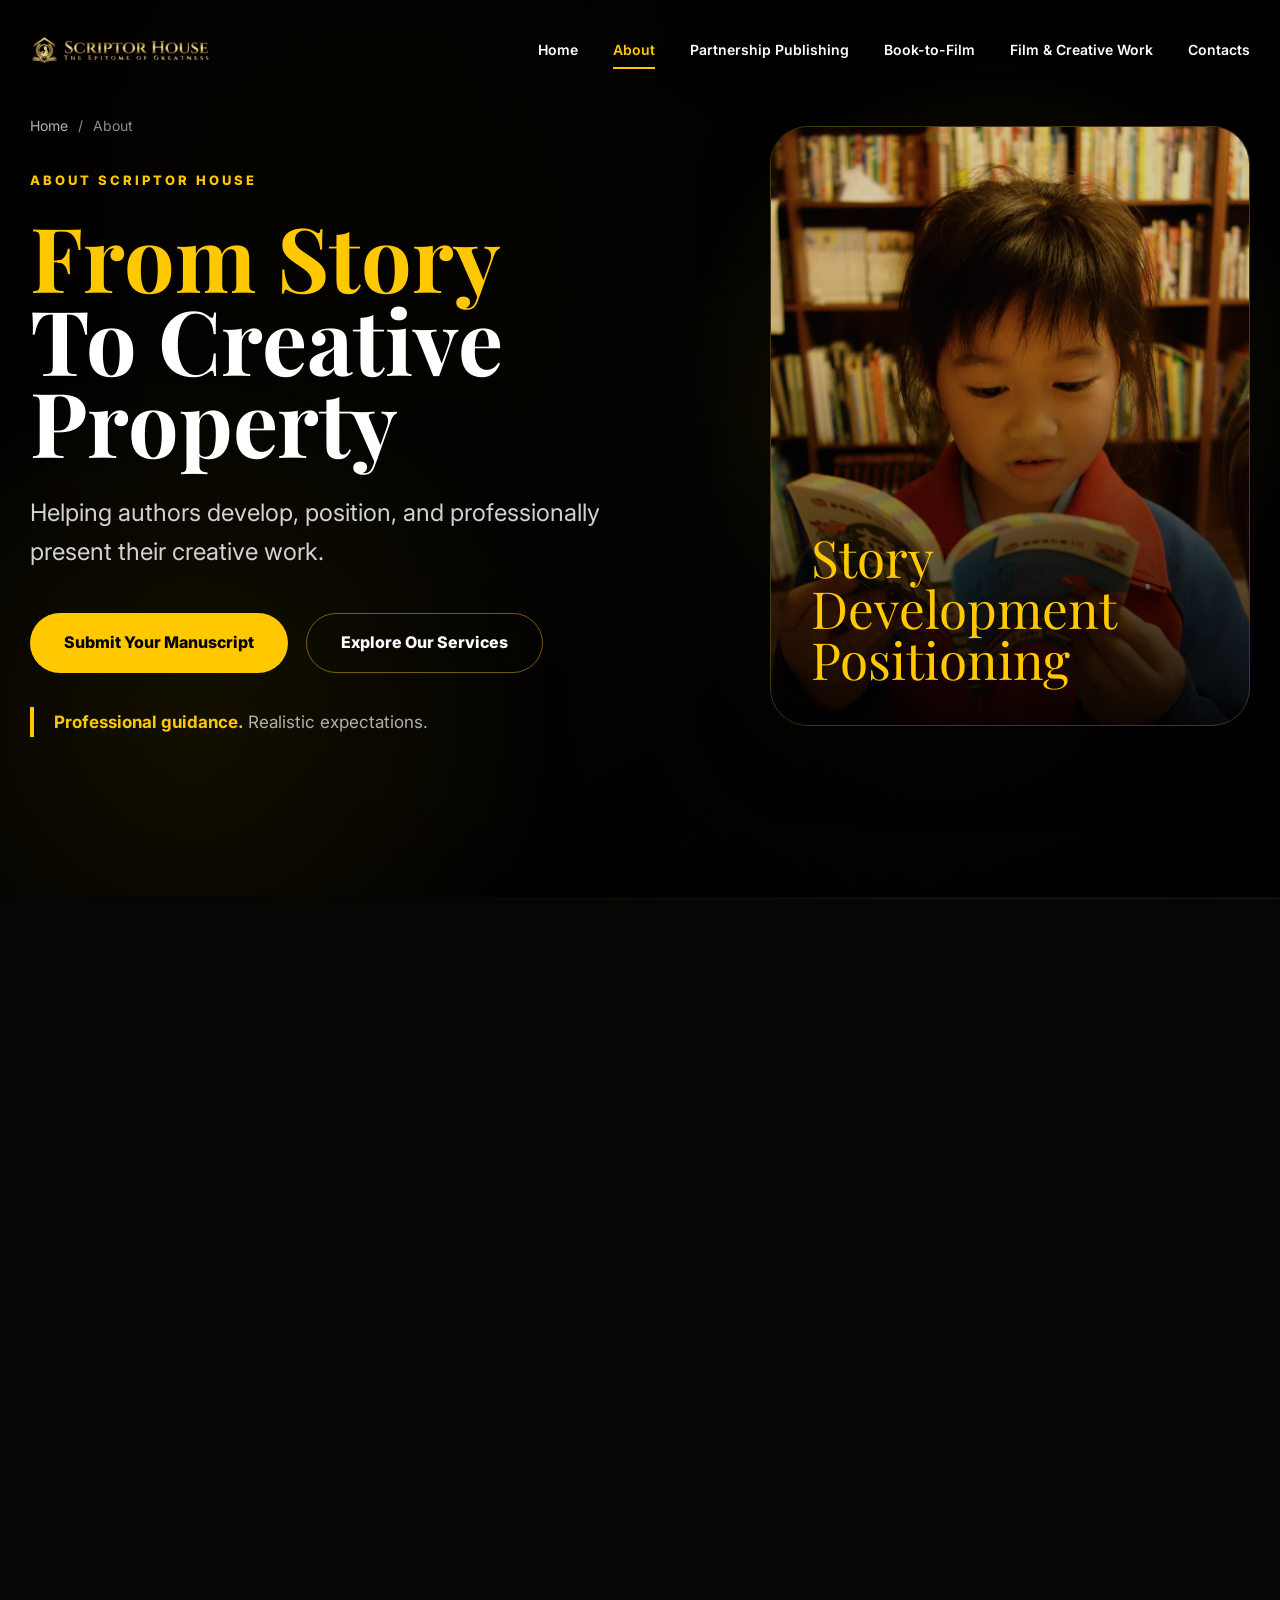
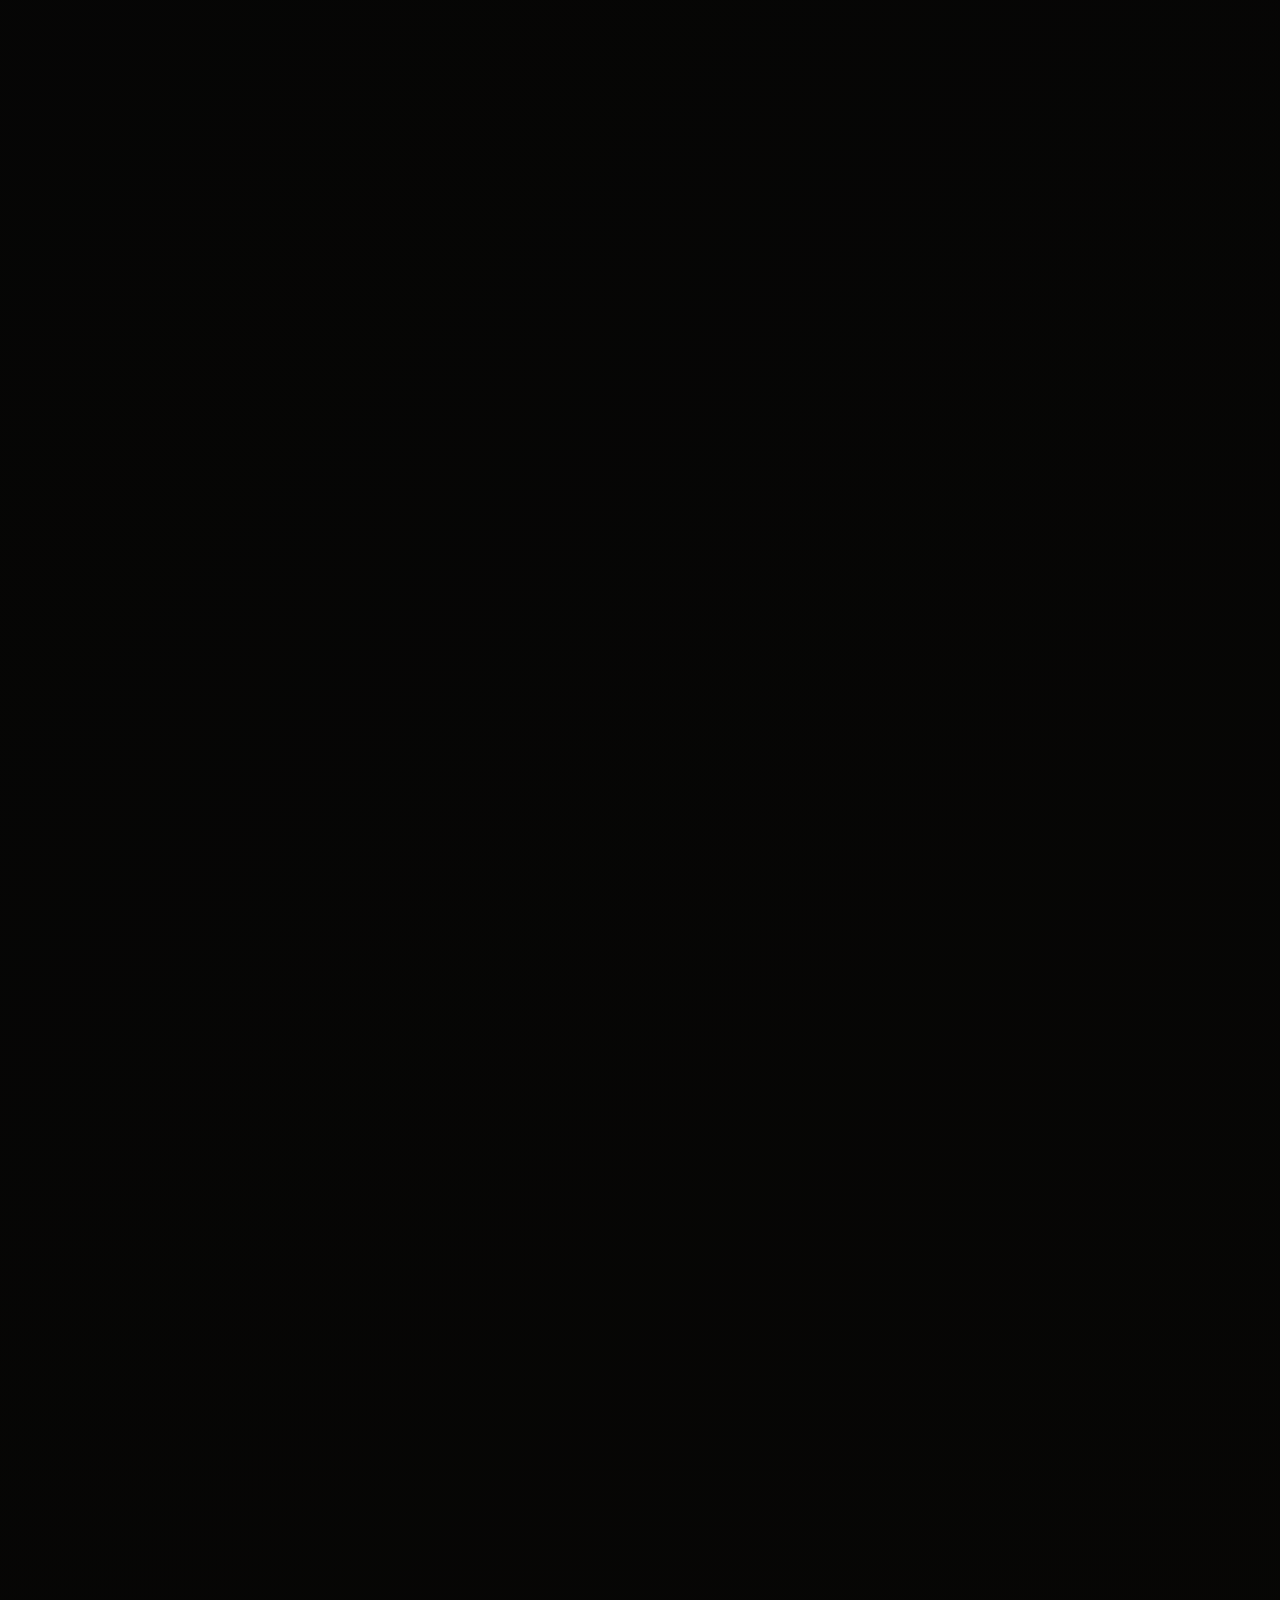
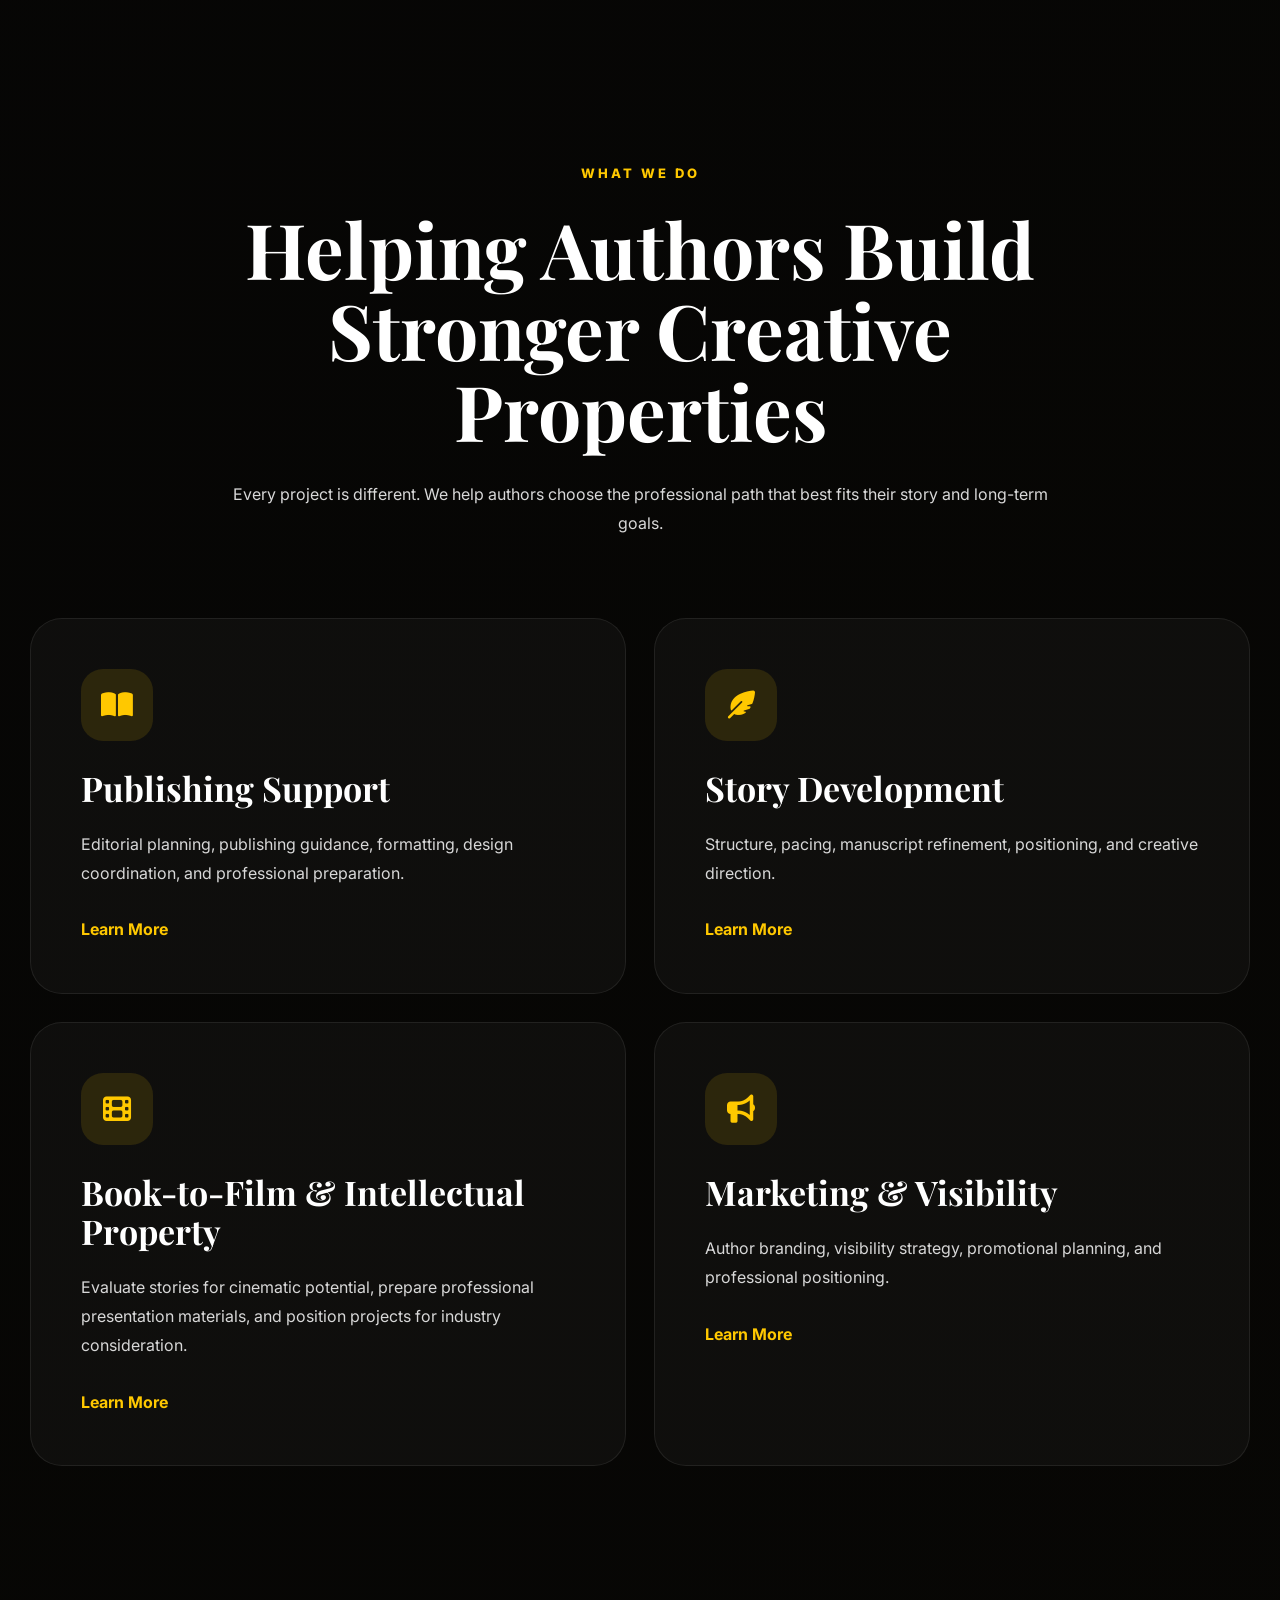
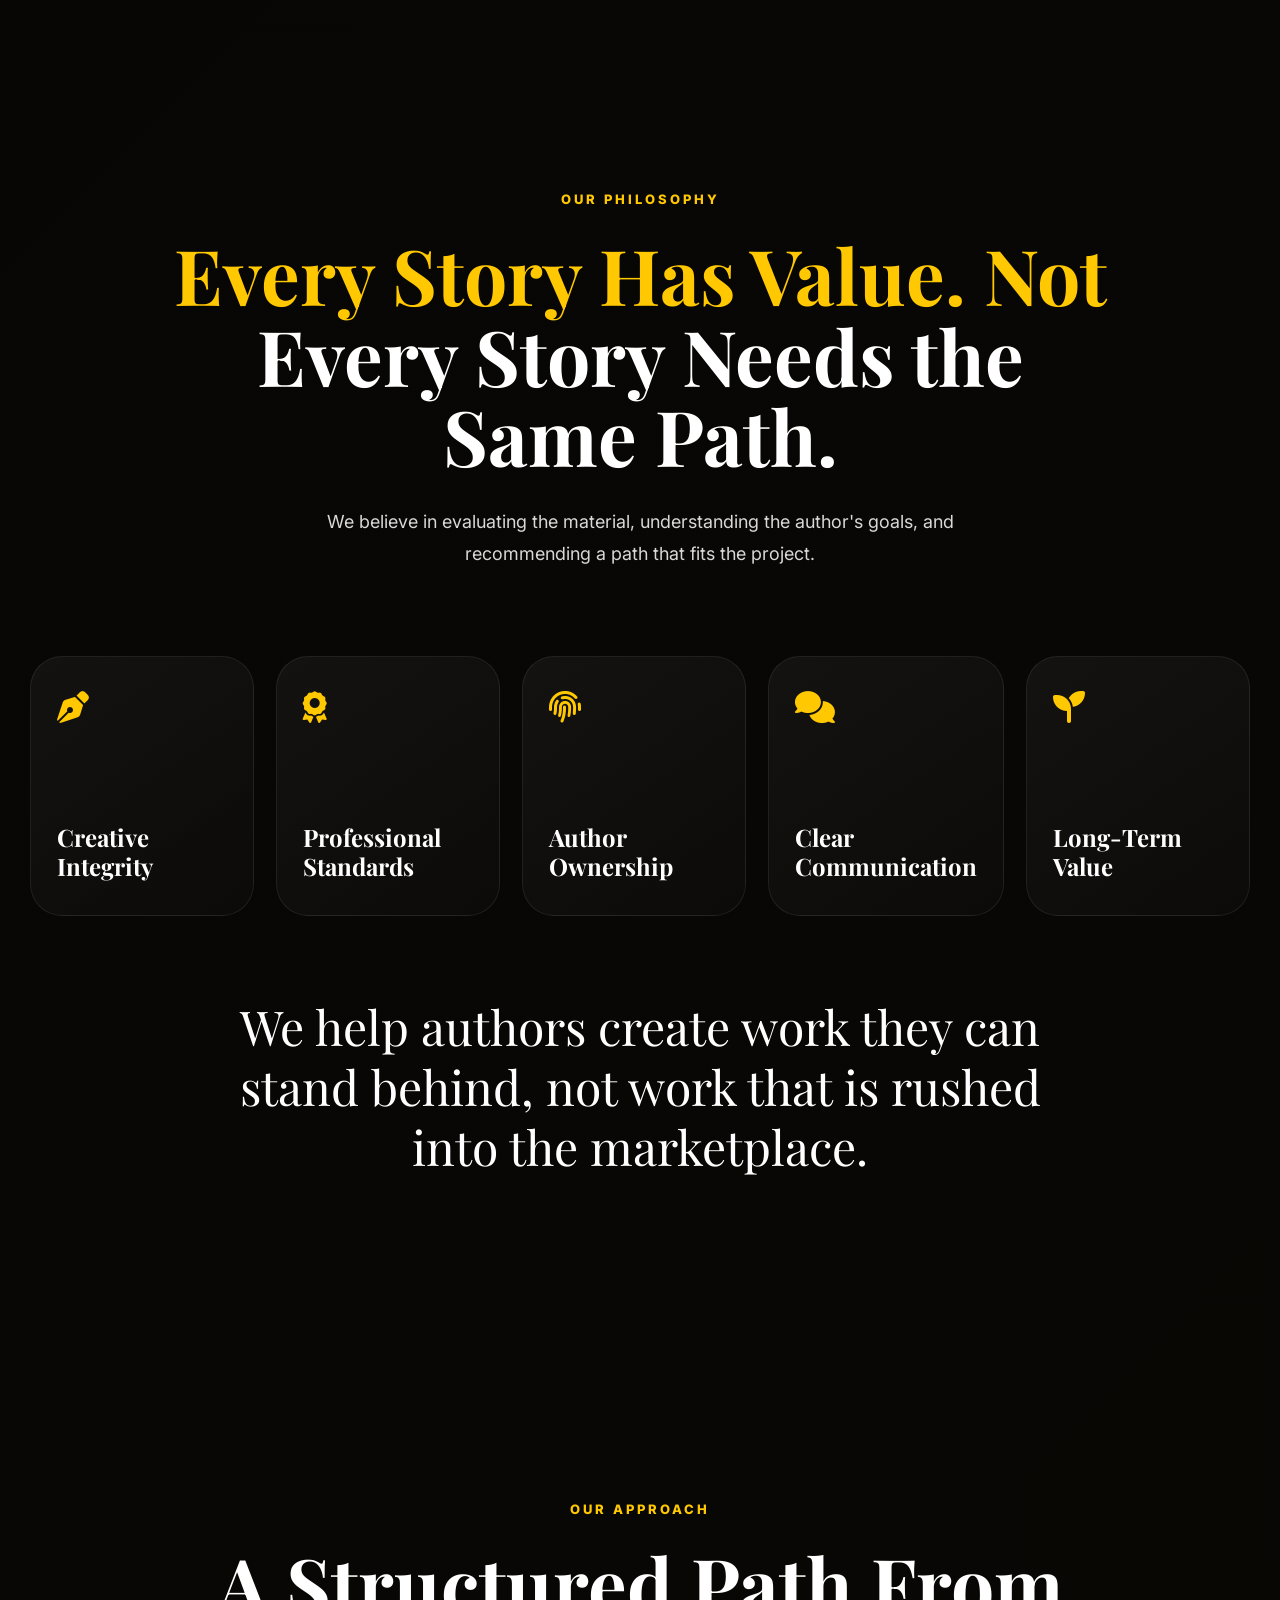
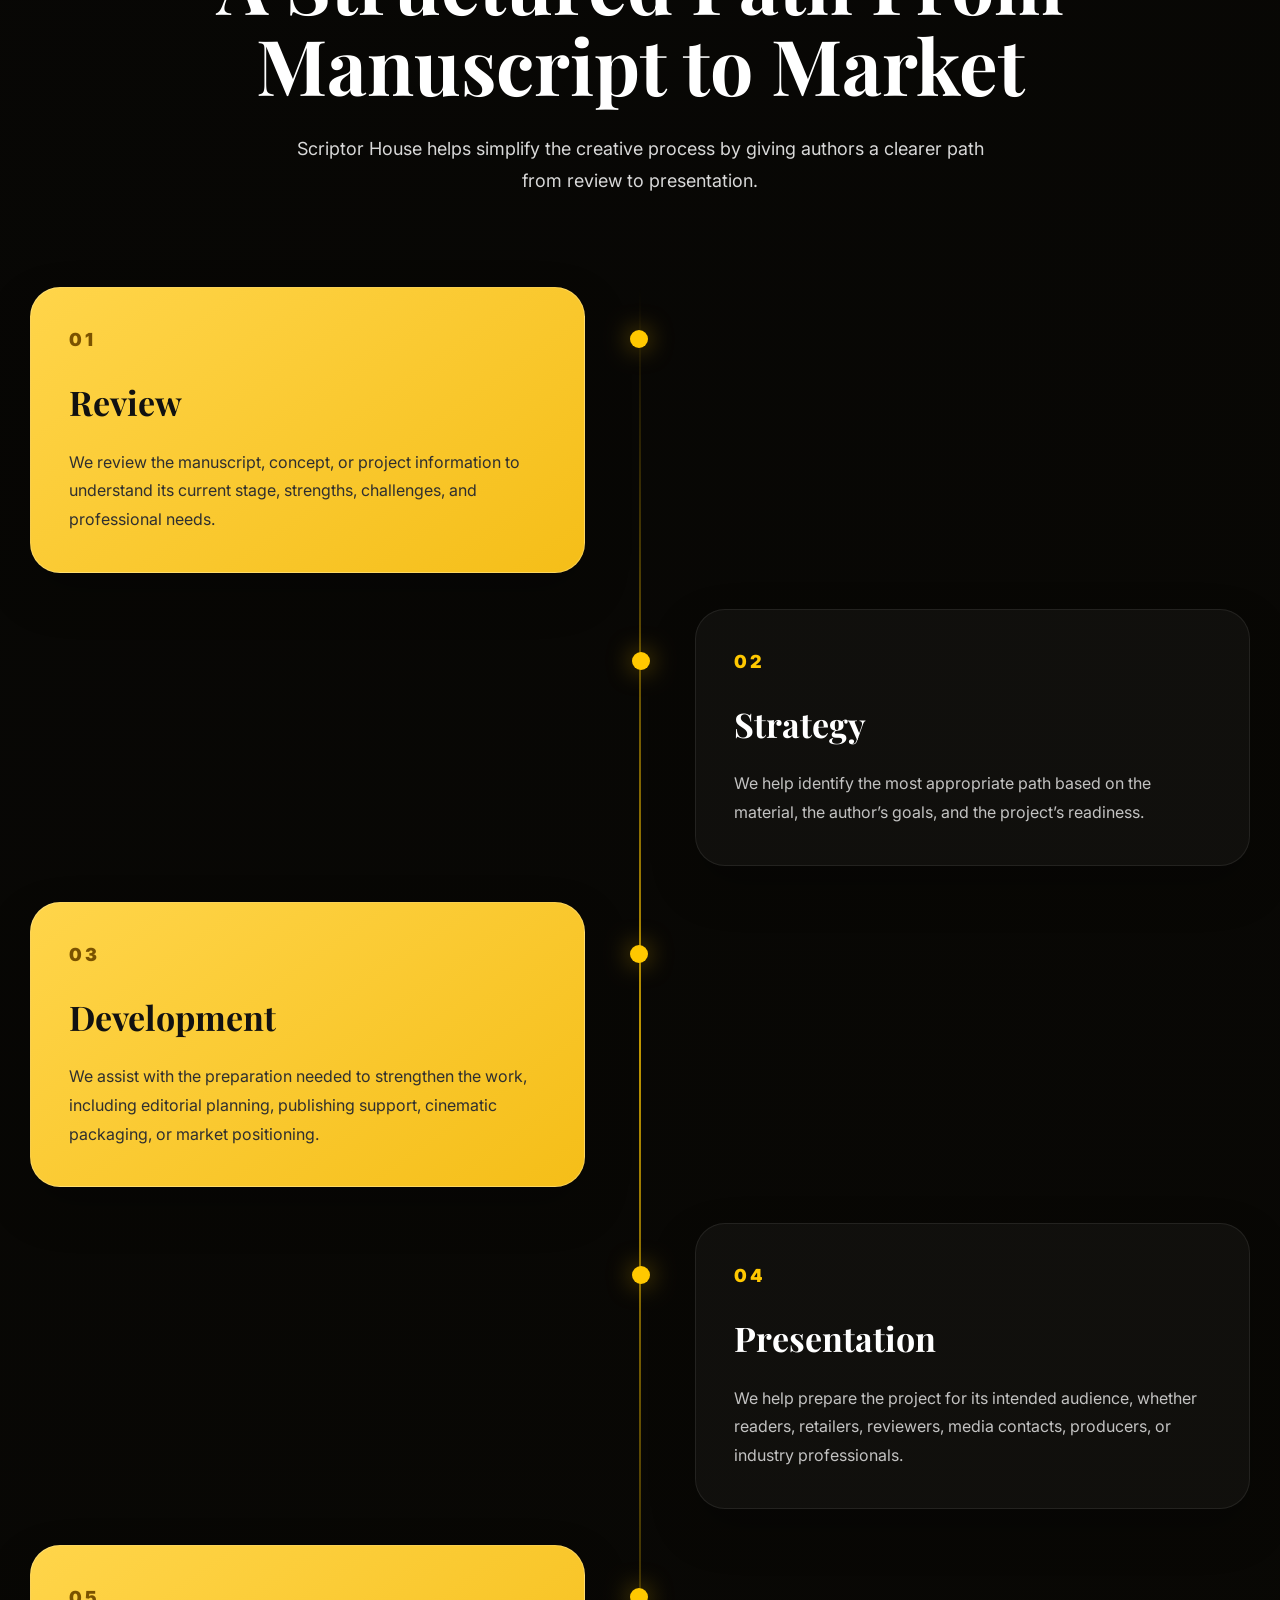
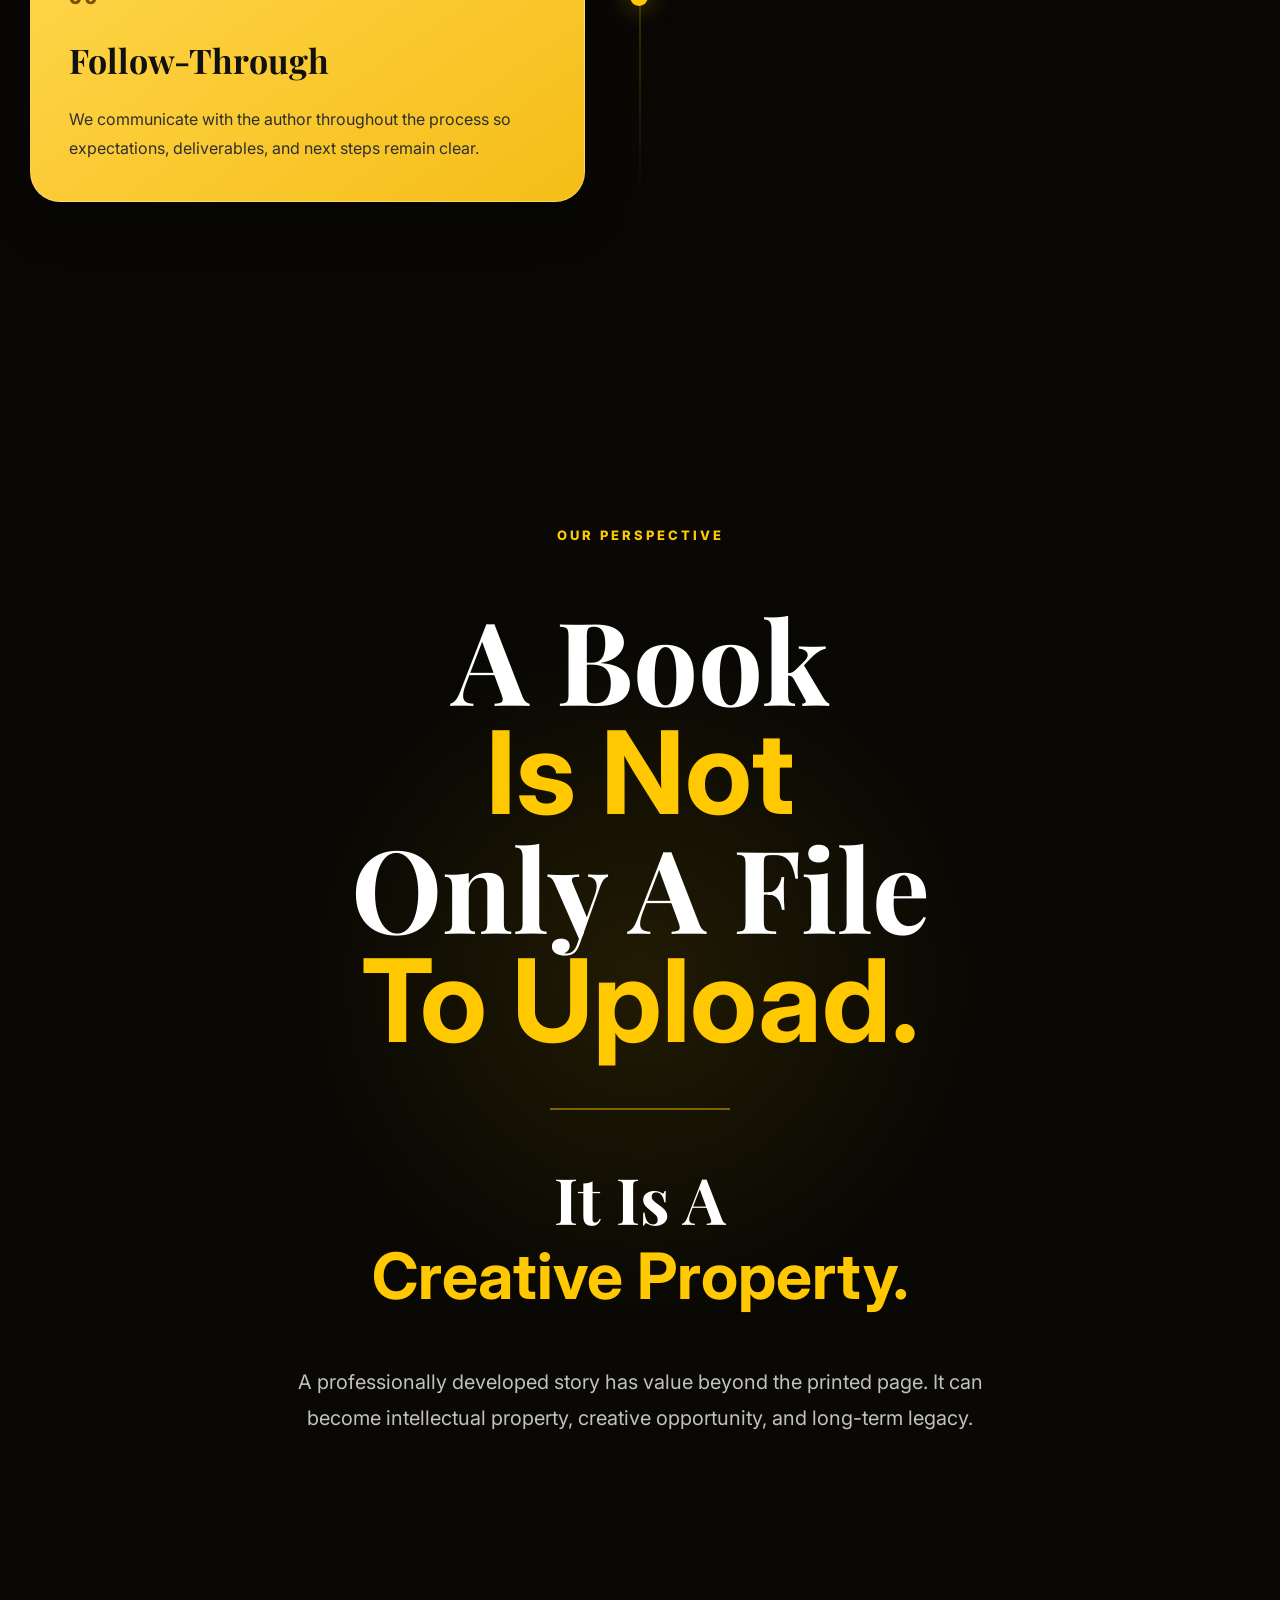
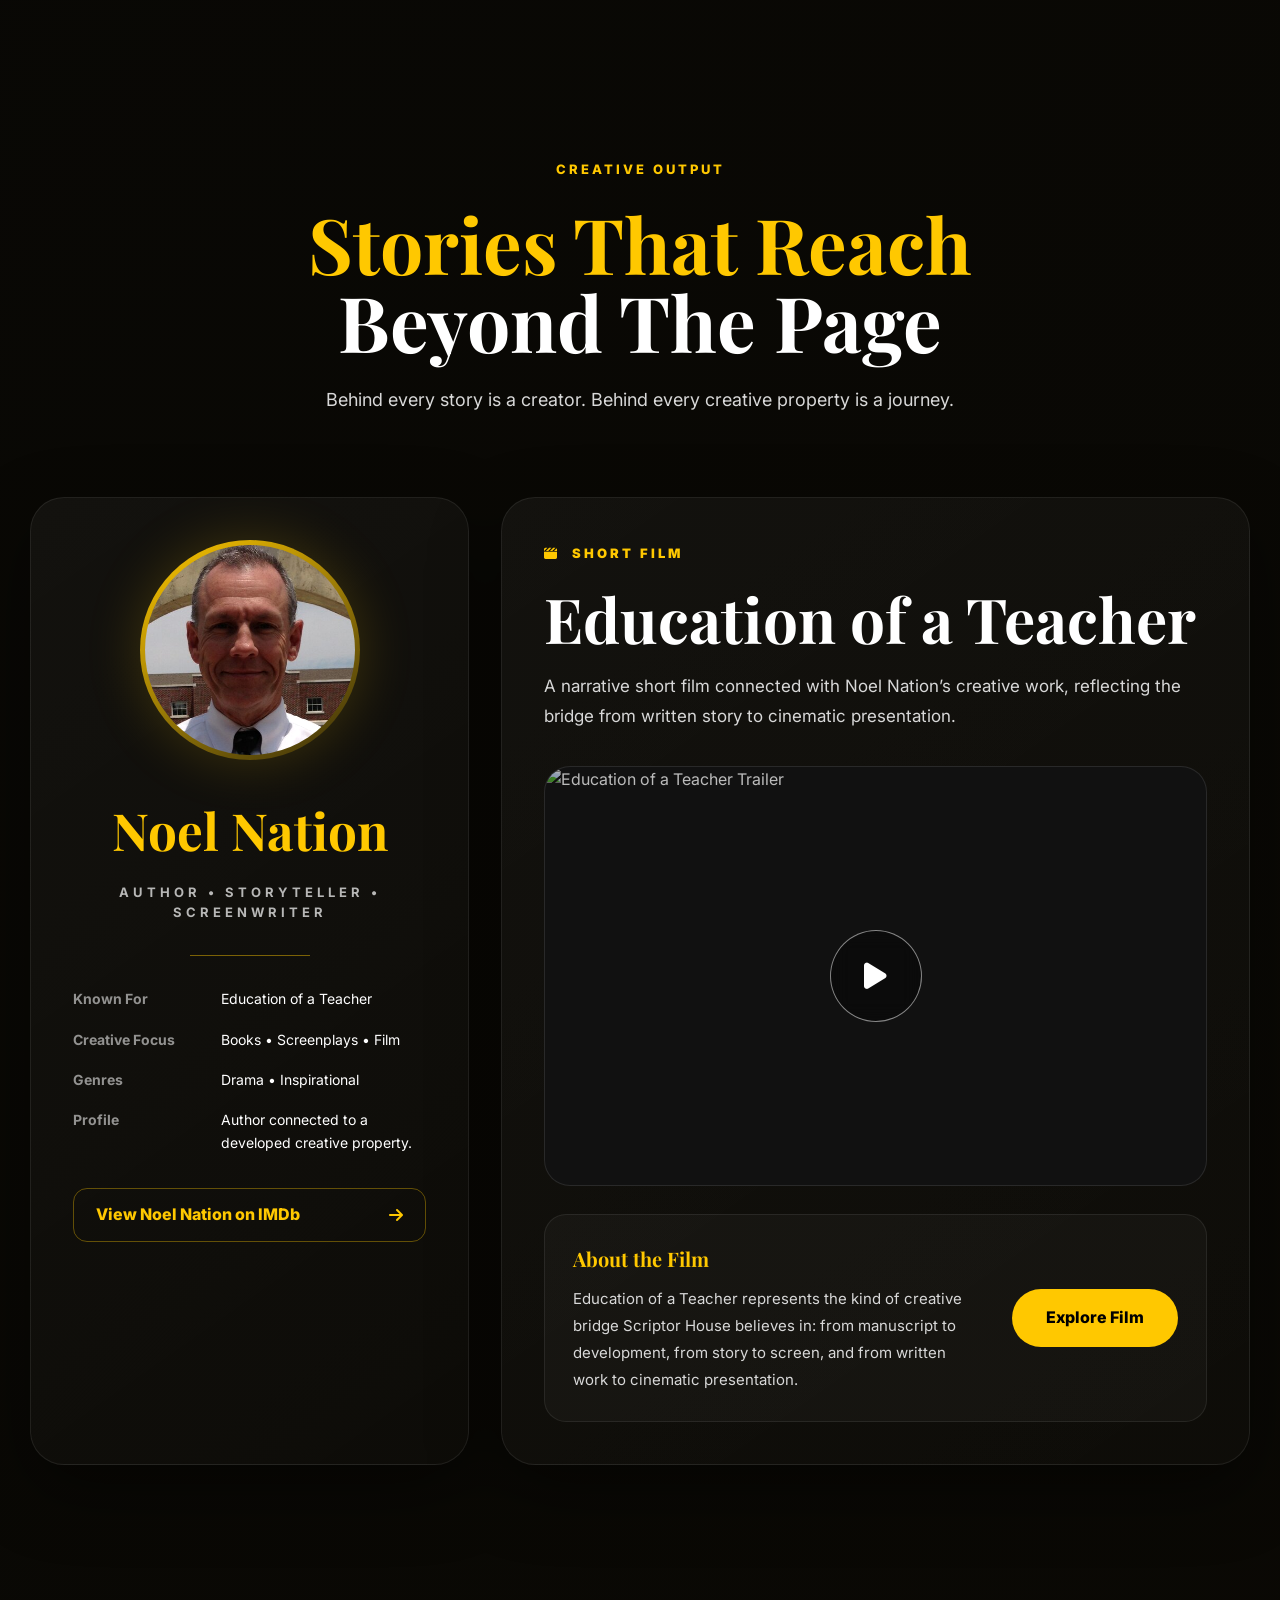
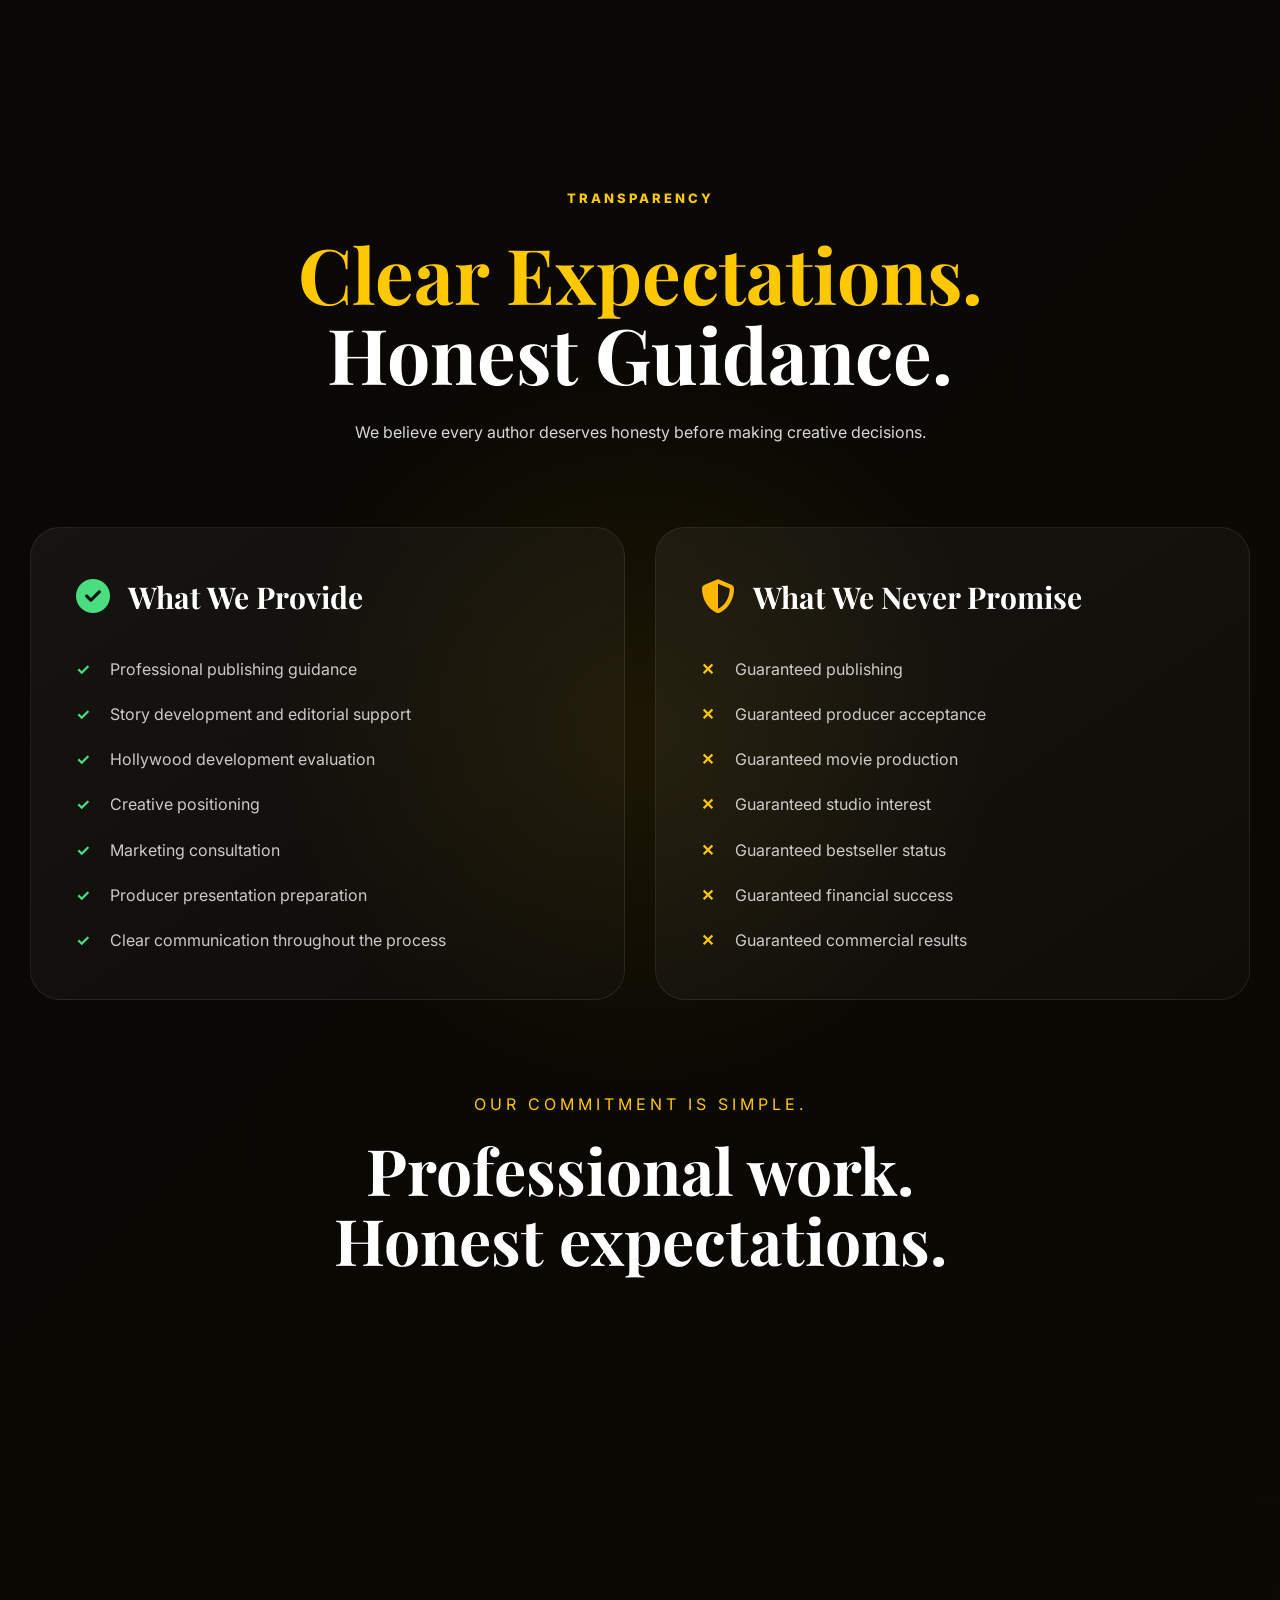
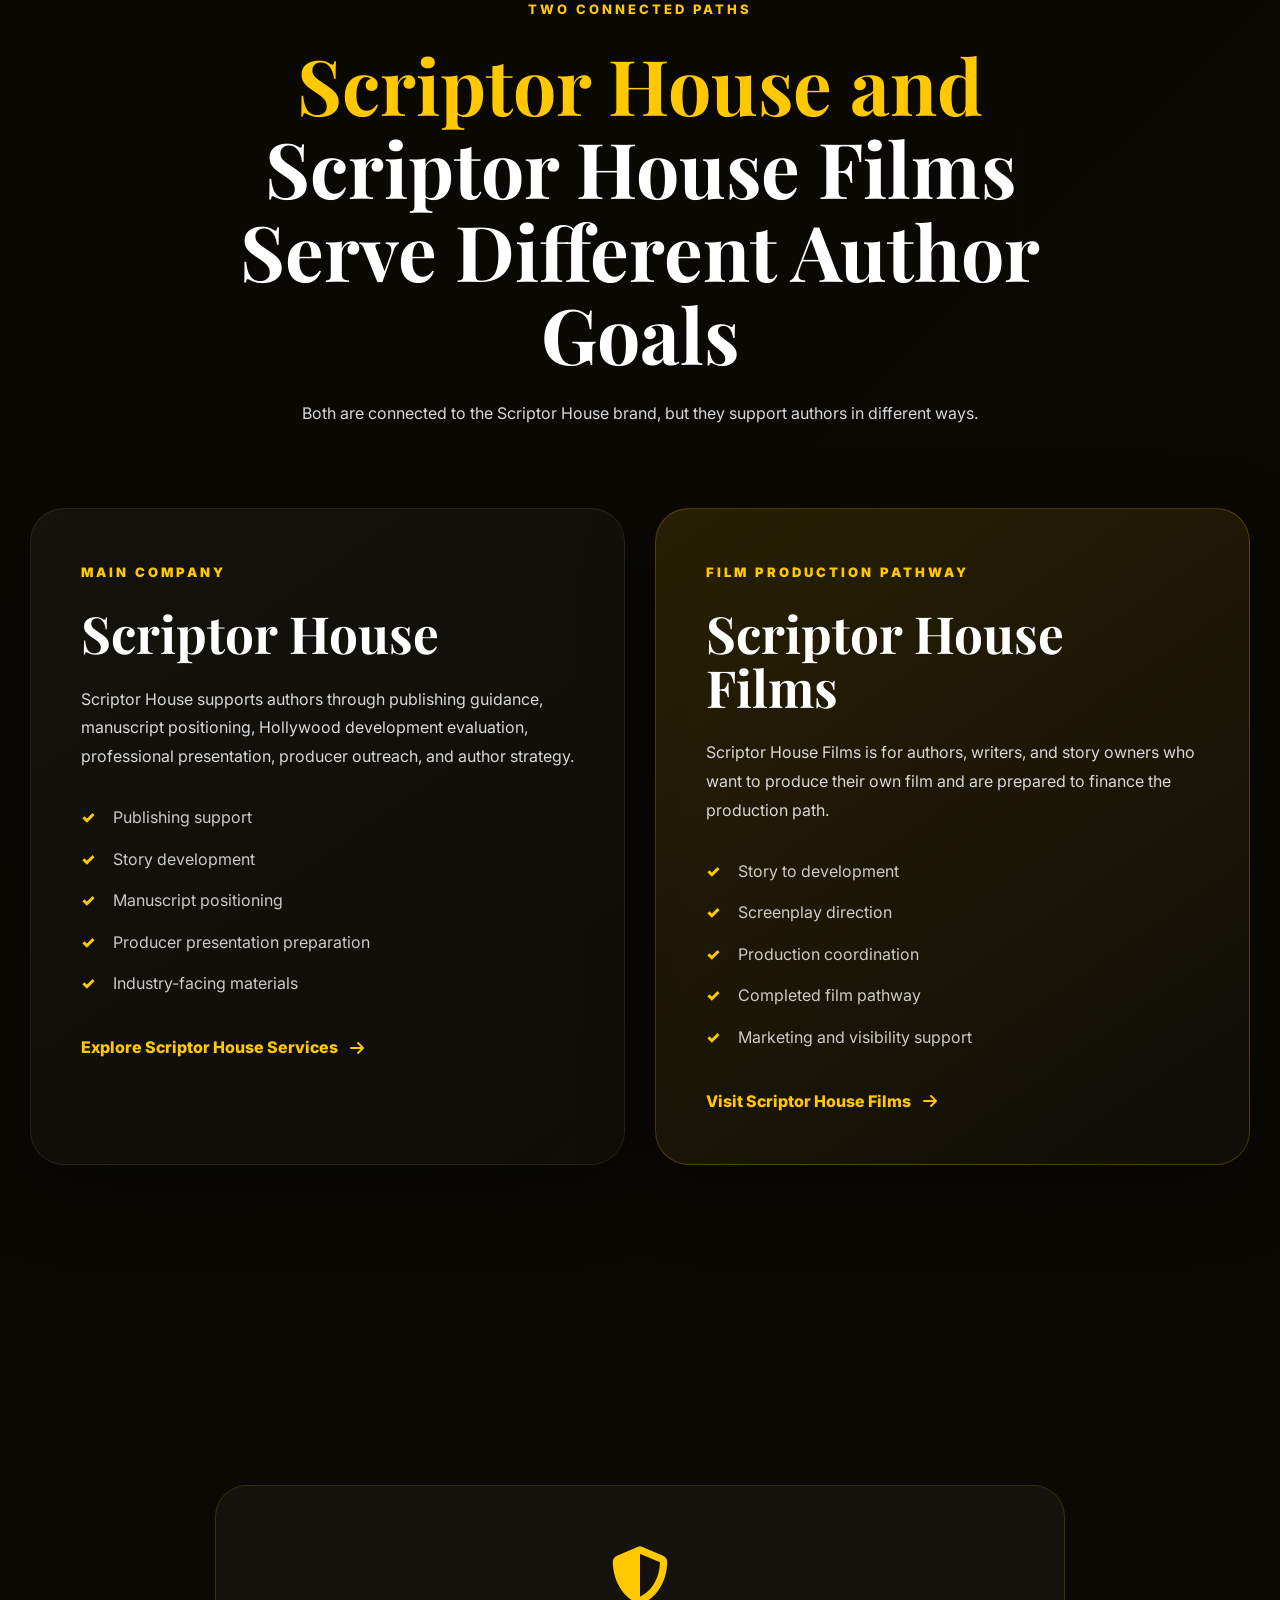
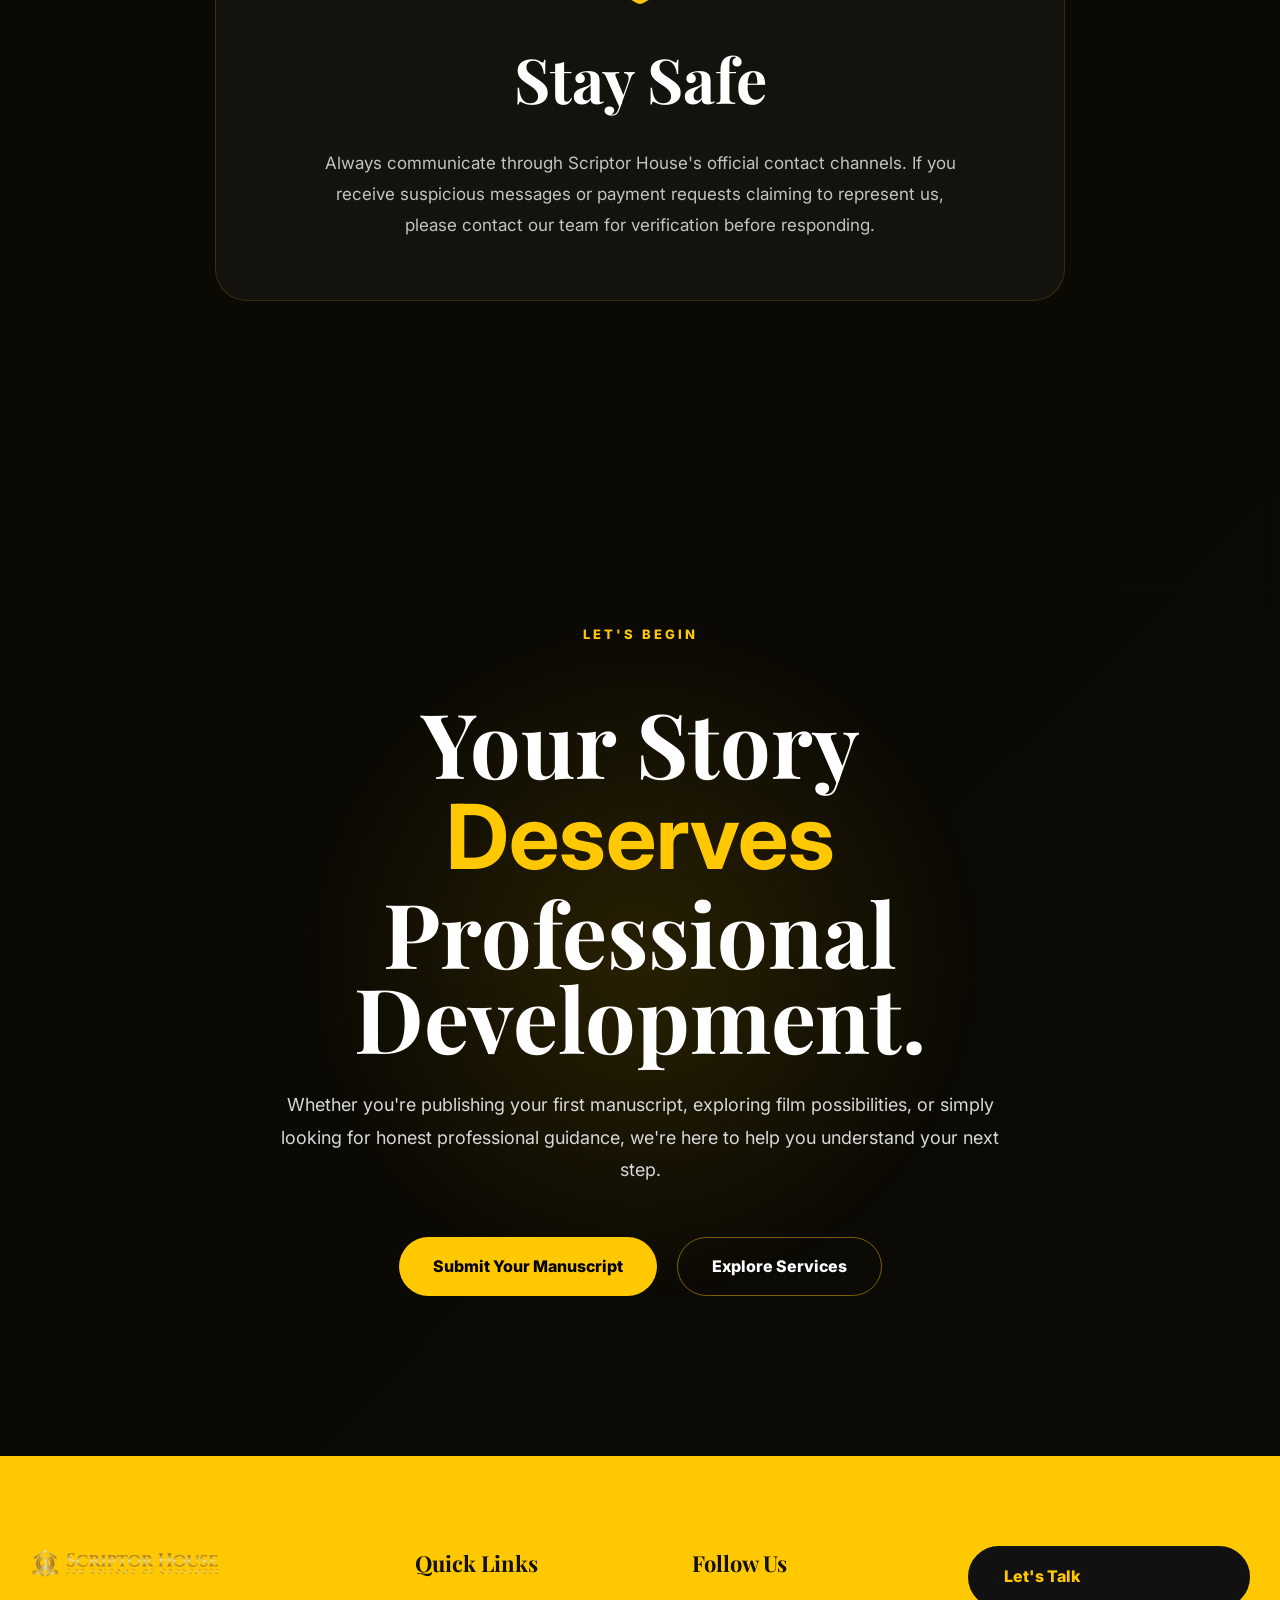
==== about.html @ e12a39df "Updated the design and animation based on the client author" ====
<!DOCTYPE html>
<html lang="en">

<head>
  <meta charset="UTF-8" />
  <meta name="viewport" content="width=device-width, initial-scale=1.0" />

  <title>About Scriptor House | From Story to Creative Property</title>

  <!-- Fonts -->
  <link rel="preconnect" href="https://fonts.googleapis.com">
  <link rel="preconnect" href="https://fonts.gstatic.com" crossorigin>
  <link
    href="https://fonts.googleapis.com/css2?family=Inter:wght@400;500;600;700;800&family=Playfair+Display:wght@600;700;800&display=swap"
    rel="stylesheet">

  <!-- Icons -->
  <link rel="stylesheet" href="https://cdnjs.cloudflare.com/ajax/libs/font-awesome/6.5.2/css/all.min.css">

  <!-- Shared CSS -->
  <link rel="stylesheet" href="css/global.css">
  <link rel="stylesheet" href="css/header.css">
  <link rel="stylesheet" href="css/footer.css">

  <!-- About CSS -->
  <link rel="stylesheet" href="about-css/hero.css">
  <link rel="stylesheet" href="about-css/who-we-are.css">
  <link rel="stylesheet" href="about-css/mission.css">
  <link rel="stylesheet" href="about-css/what-we-do.css">
  <link rel="stylesheet" href="about-css/philosophy.css">
  <link rel="stylesheet" href="about-css/approach.css">
  <link rel="stylesheet" href="about-css/creative-property.css">
  <link rel="stylesheet" href="about-css/creative-output.css">
  <link rel="stylesheet" href="about-css/transparency.css">
  <link rel="stylesheet" href="about-css/brand-difference.css">
  <link rel="stylesheet" href="about-css/security.css">
  <link rel="stylesheet" href="about-css/final-cta.css">
</head>

<body>

  <!-- Ambient Background Glows -->
  <div class="ambient-glows">
    <div class="glow-blob glow-1"></div>
    <div class="glow-blob glow-2"></div>
    <div class="glow-blob glow-3"></div>
    <div class="glow-blob glow-4"></div>
  </div>

  <!-- HEADER -->
  <header class="site-header" id="siteHeader">
    <div class="container header-container">

      <a href="index.html" class="site-logo">
        <img src="asset/logo-nbg.png" alt="Scriptor House Logo">
      </a>

      <nav class="nav-menu" id="navMenu">
        <a href="index.html">Home</a>
        <a href="about.html" class="active">About</a>
        <a href="services.html">Partnership Publishing</a>
        <a href="book-to-film.html">Book-to-Film</a>
        <a href="film-creative-work.html">Film & Creative Work</a>
        <a href="contact.html">Contacts</a>
      </nav>

      <button class="menu-toggle" id="menuToggle" aria-label="Open navigation menu">
        <span></span>
        <span></span>
        <span></span>
      </button>

    </div>
  </header>

  <!-- ABOUT HERO -->
  <section class="about-hero-section">

    <div class="about-hero-bg"></div>
    <div class="about-hero-overlay"></div>

    <div class="container about-hero-grid">

      <div class="about-hero-content">

        <div class="breadcrumb fade-up">
          <a href="index.html">Home</a>
          <span>/</span>
          <span>About</span>
        </div>

        <span class="section-tag fade-up delay-1">
          About Scriptor House
        </span>

        <h1 class="typewriter">
          From Story<br>
          To Creative Property
        </h1>

        <p class="about-hero-subtitle fade-up delay-3">
          Helping authors develop, position, and professionally present their creative work.
        </p>

        <div class="about-hero-buttons fade-up delay-4">
          <a href="contact.html" class="btn">Submit Your Manuscript</a>
          <a href="services.html" class="btn btn-outline">Explore Our Services</a>
        </div>

        <div class="about-hero-trust">
          <strong>Professional guidance.</strong> Realistic expectations.
        </div>

      </div>

      <div class="about-hero-visual fade-up">

        <div class="about-visual-card">
          <img src="images/story-development.jpg" alt="Author story development">

          <div class="about-visual-overlay">
            <span>Story</span>
            <span>Development</span>
            <span>Positioning</span>
          </div>
        </div>

      </div>

    </div>

  </section>

  <!-- ========================= -->
  <!-- WHO WE ARE -->
  <!-- ========================= -->
  <section class="who-section">

    <div class="container who-grid">

      <div class="who-label fade-up">
        <span class="section-tag">Who We Are</span>
        <h2>
          A narrative development company for authors with serious creative goals.
        </h2>
      </div>

      <div class="who-content fade-up">
        <p>
          Scriptor House LLC is a narrative development and intellectual property
          positioning company dedicated to helping authors transform original stories
          into professionally structured creative properties.
        </p>

        <p>
          We work with authors, storytellers, entrepreneurs, leaders, and creators
          who want their books and stories to be developed with care, structure,
          and long-term value.
        </p>

        <p>
          Our work may include publishing support, editorial guidance, book design
          coordination, market positioning, cinematic development, producer-facing
          preparation, and strategic presentation.
        </p>

        <div class="who-highlight">
          To help the author's work become clearer, stronger, and more professionally
          prepared for the path ahead.
        </div>
      </div>

    </div>

  </section>

  <!-- ========================= -->
  <!-- OUR MISSION -->
  <!-- ========================= -->

  <section class="mission-section">

    <div class="container">

      <div class="mission-intro fade-up">

        <span class="section-tag">
          Our Mission
        </span>

        <h2>
          We Believe<br>
          Stories Matter.
        </h2>

      </div>

      <div class="mission-grid">

        <div class="mission-image fade-up">

          <img src="images/author-write.jpg" alt="Author writing">

        </div>

        <div class="mission-content fade-up">

          <p>
            Every story has the power to inspire, preserve memory,
            challenge perspective, and create meaningful connection.
          </p>

          <p>
            Our mission is to help authors develop, publish,
            and position their work with professional care,
            creative respect, and long-term vision.
          </p>

          <p>
            We believe the strongest stories are not rushed.
            They are refined, strengthened, and prepared with
            intention before they reach the world.
          </p>

          <div class="mission-line"></div>

          <h4>
            Every manuscript deserves
            the opportunity to become
            its strongest version.
          </h4>

        </div>

      </div>

    </div>

  </section>

  <!-- ========================= -->
  <!-- WHAT WE DO -->
  <!-- ========================= -->

  <section class="services-preview-section">

    <div class="container">

      <div class="services-preview-header fade-up">

        <span class="section-tag">
          What We Do
        </span>

        <h2>
          Helping Authors Build
          Stronger Creative Properties
        </h2>

        <p>
          Every project is different.
          We help authors choose the professional path
          that best fits their story and long-term goals.
        </p>

      </div>

      <div class="services-preview-grid">

        <!-- Card 1 -->

        <div class="service-preview-card fade-up">

          <div class="service-icon">
            <i class="fa-solid fa-book-open"></i>
          </div>

          <h3>
            Publishing
            Support
          </h3>

          <p>
            Editorial planning, publishing guidance,
            formatting, design coordination,
            and professional preparation.
          </p>

          <a href="services.html">
            Learn More
          </a>

        </div>

        <!-- Card 2 -->

        <div class="service-preview-card fade-up">

          <div class="service-icon">
            <i class="fa-solid fa-feather-pointed"></i>
          </div>

          <h3>
            Story
            Development
          </h3>

          <p>
            Structure, pacing,
            manuscript refinement,
            positioning,
            and creative direction.
          </p>

          <a href="services.html">
            Learn More
          </a>

        </div>

        <!-- Card 3 -->

        <div class="service-preview-card fade-up">

          <div class="service-icon">
            <i class="fa-solid fa-film"></i>
          </div>

          <h3>
            Book-to-Film &
            Intellectual Property
          </h3>

          <p>
            Evaluate stories for cinematic potential,
            prepare professional presentation materials,
            and position projects for industry consideration.
          </p>

          <a href="services.html">
            Learn More
          </a>

        </div>

        <!-- Card 4 -->

        <div class="service-preview-card fade-up">

          <div class="service-icon">
            <i class="fa-solid fa-bullhorn"></i>
          </div>

          <h3>
            Marketing &
            Visibility
          </h3>

          <p>
            Author branding,
            visibility strategy,
            promotional planning,
            and professional positioning.
          </p>

          <a href="services.html">
            Learn More
          </a>

        </div>

      </div>

    </div>

  </section>

  <!-- ========================= -->
  <!-- OUR PHILOSOPHY -->
  <!-- ========================= -->
  <section class="philosophy-section">

    <div class="container">

      <div class="philosophy-header fade-up">

        <span class="section-tag">
          Our Philosophy
        </span>

        <h2>
          Every Story Has Value.
          Not Every Story Needs the Same Path.
        </h2>

        <p>
          We believe in evaluating the material, understanding the author's goals,
          and recommending a path that fits the project.
        </p>

      </div>

      <div class="philosophy-grid">

        <div class="philosophy-card fade-up">
          <i class="fa-solid fa-pen-nib"></i>
          <h3>Creative Integrity</h3>
        </div>

        <div class="philosophy-card fade-up">
          <i class="fa-solid fa-award"></i>
          <h3>Professional Standards</h3>
        </div>

        <div class="philosophy-card fade-up">
          <i class="fa-solid fa-fingerprint"></i>
          <h3>Author Ownership</h3>
        </div>

        <div class="philosophy-card fade-up">
          <i class="fa-solid fa-comments"></i>
          <h3>Clear Communication</h3>
        </div>

        <div class="philosophy-card fade-up">
          <i class="fa-solid fa-seedling"></i>
          <h3>Long-Term Value</h3>
        </div>

      </div>

      <div class="philosophy-note fade-up">
        We help authors create work they can stand behind, not work that is rushed into the marketplace.
      </div>

    </div>

  </section>

  <!-- ========================= -->
  <!-- OUR APPROACH -->
  <!-- ========================= -->
  <section class="approach-section">

    <div class="container">

      <div class="approach-header fade-up">
        <span class="section-tag">
          Our Approach
        </span>

        <h2>
          A Structured Path From Manuscript to Market
        </h2>

        <p>
          Scriptor House helps simplify the creative process by giving authors
          a clearer path from review to presentation.
        </p>
      </div>

      <div class="approach-timeline">

        <div class="approach-step fade-up">
          <span>01</span>
          <h3>Review</h3>
          <p>
            We review the manuscript, concept, or project information to understand
            its current stage, strengths, challenges, and professional needs.
          </p>
        </div>

        <div class="approach-step fade-up">
          <span>02</span>
          <h3>Strategy</h3>
          <p>
            We help identify the most appropriate path based on the material,
            the author’s goals, and the project’s readiness.
          </p>
        </div>

        <div class="approach-step fade-up">
          <span>03</span>
          <h3>Development</h3>
          <p>
            We assist with the preparation needed to strengthen the work, including
            editorial planning, publishing support, cinematic packaging, or market positioning.
          </p>
        </div>

        <div class="approach-step fade-up">
          <span>04</span>
          <h3>Presentation</h3>
          <p>
            We help prepare the project for its intended audience, whether readers,
            retailers, reviewers, media contacts, producers, or industry professionals.
          </p>
        </div>

        <div class="approach-step fade-up">
          <span>05</span>
          <h3>Follow-Through</h3>
          <p>
            We communicate with the author throughout the process so expectations,
            deliverables, and next steps remain clear.
          </p>
        </div>

      </div>

    </div>

  </section>

  <!-- ========================= -->
  <!-- CREATIVE PROPERTY -->
  <!-- ========================= -->

  <section class="creative-property-section">

    <div class="container">

      <div class="creative-property-content fade-up">

        <span class="section-tag">
          Our Perspective
        </span>

        <h2>

          A Book

          <span>Is Not</span>

          Only A File

          <span>To Upload.</span>

        </h2>

        <div class="creative-divider"></div>

        <h3>

          It Is A

          <span>Creative Property.</span>

        </h3>

        <p>

          A professionally developed story has value beyond
          the printed page. It can become intellectual property,
          creative opportunity, and long-term legacy.

        </p>

      </div>

    </div>

  </section>

  <!-- ========================= -->
  <!-- CREATIVE OUTPUT -->
  <!-- ========================= -->
  <section class="creative-output-section">

    <div class="container">

      <div class="creative-output-header fade-up">
        <span class="section-tag">Creative Output</span>

        <h2>
          Stories That Reach<br>
          Beyond The Page
        </h2>

        <p>
          Behind every story is a creator. Behind every creative property is a journey.
        </p>
      </div>

      <div class="creative-showcase">

        <!-- AUTHOR PROFILE -->
        <div class="author-card fade-up">

          <div class="author-photo-wrap">
            <img src="images/noel-nation.jpeg" alt="Noel Nation" class="author-photo">
          </div>

          <h3>Noel Nation</h3>

          <span class="author-role">
            Author • Storyteller • Screenwriter
          </span>

          <div class="author-divider"></div>

          <div class="author-info">

            <div>
              <strong>Known For</strong>
              <span>Education of a Teacher</span>
            </div>

            <div>
              <strong>Creative Focus</strong>
              <span>Books • Screenplays • Film</span>
            </div>

            <div>
              <strong>Genres</strong>
              <span>Drama • Inspirational</span>
            </div>

            <div>
              <strong>Profile</strong>
              <span>Author connected to a developed creative property.</span>
            </div>

          </div>

          <a href="#" class="author-link">
            View Noel Nation on IMDb
            <i class="fa-solid fa-arrow-right"></i>
          </a>

        </div>

        <!-- FILM / TRAILER -->
        <div class="film-card fade-up">

          <span class="film-tag">
            <i class="fa-solid fa-clapperboard"></i>
            Short Film
          </span>

          <h3>Education of a Teacher</h3>

          <p>
            A narrative short film connected with Noel Nation’s creative work,
            reflecting the bridge from written story to cinematic presentation.
          </p>

          <div class="film-video">

            <!-- Replace this image with actual trailer iframe later -->
            <img src="images/16x9.jpg" alt="Education of a Teacher Trailer">

            <button class="play-button" aria-label="Play trailer">
              <i class="fa-solid fa-play"></i>
            </button>

          </div>

          <div class="film-info-box">

            <div>
              <h4>About the Film</h4>
              <p>
                Education of a Teacher represents the kind of creative bridge
                Scriptor House believes in: from manuscript to development,
                from story to screen, and from written work to cinematic presentation.
              </p>
            </div>

            <a href="film-creative-work.html" class="btn">
              Explore Film
            </a>

          </div>

        </div>

      </div>

    </div>

  </section>

  <!-- ========================= -->
  <!-- TRANSPARENCY -->
  <!-- ========================= -->

  <section class="transparency-section">

    <div class="container">

      <div class="transparency-header fade-up">

        <span class="section-tag">
          Transparency
        </span>

        <h2>
          Clear Expectations.<br>
          Honest Guidance.
        </h2>

        <p>
          We believe every author deserves honesty before making creative decisions.
        </p>

      </div>

      <div class="transparency-grid">

        <!-- LEFT -->

        <div class="transparency-card positive fade-up">

          <div class="transparency-title">

            <i class="fa-solid fa-circle-check"></i>

            <h3>
              What We Provide
            </h3>

          </div>

          <ul>

            <li>Professional publishing guidance</li>

            <li>Story development and editorial support</li>

            <li>Hollywood development evaluation</li>

            <li>Creative positioning</li>

            <li>Marketing consultation</li>

            <li>Producer presentation preparation</li>

            <li>Clear communication throughout the process</li>

          </ul>

        </div>

        <!-- RIGHT -->

        <div class="transparency-card negative fade-up">

          <div class="transparency-title">

            <i class="fa-solid fa-shield-halved"></i>

            <h3>
              What We Never Promise
            </h3>

          </div>

          <ul>

            <li>Guaranteed publishing</li>

            <li>Guaranteed producer acceptance</li>

            <li>Guaranteed movie production</li>

            <li>Guaranteed studio interest</li>

            <li>Guaranteed bestseller status</li>

            <li>Guaranteed financial success</li>

            <li>Guaranteed commercial results</li>

          </ul>

        </div>

      </div>

      <div class="transparency-footer fade-up">

        <p>

          Our commitment is simple.

        </p>

        <h3>

          Professional work.<br>

          Honest expectations.

        </h3>

      </div>

    </div>

  </section>

  <!-- ========================= -->
  <!-- SCRIPTOR HOUSE VS FILMS -->
  <!-- ========================= -->
  <section class="brand-difference-section">

    <div class="container">

      <div class="brand-difference-header fade-up">
        <span class="section-tag">
          Two Connected Paths
        </span>

        <h2>
          Scriptor House and Scriptor House Films Serve Different Author Goals
        </h2>

        <p>
          Both are connected to the Scriptor House brand, but they support authors in different ways.
        </p>
      </div>

      <div class="brand-difference-grid">

        <div class="brand-card fade-up">
          <span class="brand-label">Main Company</span>

          <h3>Scriptor House</h3>

          <p>
            Scriptor House supports authors through publishing guidance, manuscript positioning,
            Hollywood development evaluation, professional presentation, producer outreach,
            and author strategy.
          </p>

          <ul>
            <li>Publishing support</li>
            <li>Story development</li>
            <li>Manuscript positioning</li>
            <li>Producer presentation preparation</li>
            <li>Industry-facing materials</li>
          </ul>

          <a href="services.html" class="brand-link">
            Explore Scriptor House Services
            <i class="fa-solid fa-arrow-right"></i>
          </a>
        </div>

        <div class="brand-card films fade-up">
          <span class="brand-label">Film Production Pathway</span>

          <h3>Scriptor House Films</h3>

          <p>
            Scriptor House Films is for authors, writers, and story owners who want to
            produce their own film and are prepared to finance the production path.
          </p>

          <ul>
            <li>Story to development</li>
            <li>Screenplay direction</li>
            <li>Production coordination</li>
            <li>Completed film pathway</li>
            <li>Marketing and visibility support</li>
          </ul>

          <a href="https://scriptorhousefilms.com" target="_blank" class="brand-link">
            Visit Scriptor House Films
            <i class="fa-solid fa-arrow-right"></i>
          </a>
        </div>

      </div>

    </div>

  </section>

  <!-- ========================= -->
  <!-- SECURITY NOTICE -->
  <!-- ========================= -->
  <section class="security-section">

    <div class="container">

      <div class="security-card fade-up">

        <i class="fa-solid fa-shield-halved"></i>

        <h2>
          Stay Safe
        </h2>

        <p>
          Always communicate through Scriptor House's official contact channels.
          If you receive suspicious messages or payment requests claiming to represent us,
          please contact our team for verification before responding.
        </p>

      </div>

    </div>

  </section>
  <!-- ========================= -->
  <!-- FINAL CTA -->
  <!-- ========================= -->

  <section class="about-cta-section">

    <div class="about-cta-bg"></div>

    <div class="container">

      <div class="about-cta-content fade-up">

        <span class="section-tag">
          Let's Begin
        </span>

        <h2>

          Your Story

          <span>Deserves</span>

          Professional Development.

        </h2>

        <p>

          Whether you're publishing your first manuscript,
          exploring film possibilities,
          or simply looking for honest professional guidance,
          we're here to help you understand your next step.

        </p>

        <div class="about-cta-buttons">

          <a href="contact.html" class="btn">
            Submit Your Manuscript
          </a>

          <a href="services.html" class="btn btn-outline">
            Explore Services
          </a>

        </div>

      </div>

    </div>

  </section>

  <!-- ========================= -->
  <!-- FOOTER -->
  <!-- ========================= -->
  <footer>

    <div class="container footer-grid">

      <div>
        <img src="asset/logo-nbg.png" alt="Scriptor House Logo">
        <p>
          Address Here
        </p>
      </div>

      <div>
        <h4>Quick Links</h4>
        <a href="index.html">Home</a>
        <a href="about.html">About</a>
        <a href="services.html">Partnership Publishing</a>
        <a href="book-to-film.html">Book-to-Film</a>
        <a href="film-creative-work.html">Film & Creative Work</a>
        <a href="author-transparency.html">Transparency</a>
        <a href="faq.html">FAQs</a>
        <a href="contact.html">Contacts</a>
      </div>

      <div>
        <h4>Follow Us</h4>

        <div class="footer-socials">
          <a href="https://www.facebook.com/scriptorhouse" target="_blank"><i class="fa-brands fa-facebook-f"></i></a>
          <a href="https://www.instagram.com/scriptorhouse/" target="_blank"><i class="fa-brands fa-instagram"></i></a>
          <a href="https://www.youtube.com/channel/UCgkE9I_5vwfgI7lJMgqnI3A" target="_blank"><i
              class="fa-brands fa-youtube"></i></a>
          <a href="https://x.com/scriptorh" target="_blank"><i class="fa-brands fa-x-twitter"></i></a>
        </div>
      </div>

      <div class="footer-contact">
        <a href="contact.html" class="btn">Let's Talk</a>

        <p>
          <i class="fa-solid fa-envelope"></i>
          info@scriptorhouse.com
        </p>

        <p>
          <i class="fa-solid fa-phone"></i>
          +1 (562) 647 0112
        </p>
      </div>

    </div>

    <div class="copyright">
      Copyright © 2025 by Scriptor House. All Rights Reserved.
    </div>

  </footer>
  <!-- JS -->
  <script src="js/header.js"></script>
  <script src="https://unpkg.com/typed.js@2.1.0/dist/typed.umd.js"></script>
  <script src="js/main.js"></script>
  <script src="js/footer.js"></script>

  <!-- About JS -->
  <script src="about-js/about.js"></script>

</body>

</html>
---- css/global.css ----
:root {
  --primary: #FFC800;
  --primary-dark: #d6a700;
  --black: #050505;
  --dark: #101010;
  --gray: #1c1c1c;
  --light-gray: #2b2b2b;
  --white: #ffffff;
  --text: #d8d8d8;
  --muted: #9c9c9c;
  --border: rgba(255, 255, 255, 0.08);
  --shadow: 0 25px 70px rgba(0, 0, 0, 0.45);
  --transition: all 0.35s ease;
}

* {
  margin: 0;
  padding: 0;
  box-sizing: border-box;
}

html {
  scroll-behavior: smooth;
}

body, p, span, li, a, button, input, textarea, select, small {
  font-family: "Inter", sans-serif;
}

body {
  background: linear-gradient(135deg, #050505, #0c0a04, #040508, #080808);
  background-size: 300% 300%;
  animation: gradient-shift 22s ease infinite;
  color: var(--white);
  overflow-x: hidden;
  line-height: 1.6;
}

@keyframes gradient-shift {
  0% {
    background-position: 0% 50%;
  }
  50% {
    background-position: 100% 50%;
  }
  100% {
    background-position: 0% 50%;
  }
}

h1, h2, h3, h4, h5, h6 {
  font-family: "Playfair Display", serif;
  font-weight: 700;
  color: var(--white);
}

img {
  width: 100%;
  display: block;
}

a {
  color: inherit;
  text-decoration: none;
}

p {
  color: var(--text);
  line-height: 1.8;
}

.container {
  width: min(1400px, calc(100% - 60px));
  margin: auto;
}

section {
  position: relative;
  padding: 160px 0; /* Expanded padding for desktop */
}

/* Laptop padding adjustment */
@media (min-width: 993px) and (max-width: 1200px) {
  section {
    padding: 140px 0;
  }
}

.section-tag {
  display: inline-block;
  color: var(--primary);
  font-size: 13px;
  font-weight: 800;
  letter-spacing: 3px;
  text-transform: uppercase;
  margin-bottom: 24px;
}

.btn {
  display: inline-flex;
  align-items: center;
  justify-content: center;
  padding: 16px 34px;
  border-radius: 100px;
  background: var(--primary);
  color: #000;
  font-weight: 800;
  transition: var(--transition);
}

.btn:hover {
  background: var(--primary-dark);
  transform: translateY(-5px);
  box-shadow: 0 18px 40px rgba(255, 200, 0, 0.25);
}

.btn-outline {
  background: transparent;
  color: var(--white);
  border: 1px solid rgba(255, 200, 0, 0.45);
}

.btn-outline:hover {
  background: var(--primary);
  color: #000;
}

.fade-up {
  opacity: 0;
  transform: translateY(50px);
  transition: opacity 1.4s cubic-bezier(0.16, 1, 0.3, 1), transform 1.4s cubic-bezier(0.16, 1, 0.3, 1);
}

.fade-up.show {
  opacity: 1;
  transform: translateY(0);
}

.fade-left {
  opacity: 0;
  transform: translateX(-40px);
  transition: opacity 1.4s cubic-bezier(0.16, 1, 0.3, 1), transform 1.4s cubic-bezier(0.16, 1, 0.3, 1);
}

.fade-left.show {
  opacity: 1;
  transform: translateX(0);
}

.fade-right {
  opacity: 0;
  transform: translateX(40px);
  transition: opacity 1.4s cubic-bezier(0.16, 1, 0.3, 1), transform 1.4s cubic-bezier(0.16, 1, 0.3, 1);
}

.fade-right.show {
  opacity: 1;
  transform: translateX(0);
}

.delay-1 { transition-delay: 0.1s; }
.delay-2 { transition-delay: 0.2s; }
.delay-3 { transition-delay: 0.3s; }
.delay-4 { transition-delay: 0.4s; }
.delay-5 { transition-delay: 0.5s; }

@media (max-width: 992px) {
  .container {
    width: min(100%, calc(100% - 48px));
  }

  section {
    padding: 140px 0;
  }
}

@media (max-width: 500px) {
  .container {
    width: min(100%, calc(100% - 48px));
  }

  section {
    padding: 130px 0;
  }

  .btn {
    width: 100%;
    text-align: center;
  }
}

/* ===========================
   AMBIENT BACKGROUND GLOWS
   =========================== */

.ambient-glows {
  position: fixed;
  inset: 0;
  z-index: -1;
  pointer-events: none;
  overflow: hidden;
}

.glow-blob {
  position: absolute;
  width: min(600px, 80vw);
  height: min(600px, 80vw);
  border-radius: 50%;
  filter: blur(140px);
  opacity: 0.16; /* Increased opacity from 0.08 to make searchlight movement visible and atmospheric */
  pointer-events: none;
  mix-blend-mode: screen;
}

.glow-1 {
  background: var(--primary);
  top: -10%;
  left: -10%;
  animation: float-slow 14s infinite alternate ease-in-out;
}

.glow-2 {
  background: #ffffff;
  bottom: 10%;
  right: -10%;
  animation: float-slow 16s infinite alternate-reverse ease-in-out;
  animation-delay: -3s;
}

.glow-3 {
  background: var(--primary);
  top: 40%;
  left: 60%;
  width: 400px;
  height: 400px;
  filter: blur(120px);
  opacity: 0.08;
  animation: float-slow 11s infinite alternate ease-in-out;
  animation-delay: -5s;
}

@keyframes float-slow {
  0% {
    transform: translate(0, 0) scale(1);
  }
  50% {
    transform: translate(240px, 110px) scale(1.3);
  }
  100% {
    transform: translate(-120px, 180px) scale(0.85);
  }
}

.glow-4 {
  background: radial-gradient(circle, rgba(255, 200, 0, 0.16) 0%, transparent 70%);
  top: -10%;
  left: -10%;
  width: 90vw;
  height: 90vw;
  filter: blur(120px);
  animation: spotlight-sweep 15s infinite ease-in-out alternate;
  mix-blend-mode: screen;
  pointer-events: none;
}

@keyframes spotlight-sweep {
  0% {
    transform: translate(-18vw, -18vh) scale(0.85);
  }
  50% {
    transform: translate(75vw, 45vh) scale(1.25);
  }
  100% {
    transform: translate(-8vw, 85vh) scale(0.9);
  }
}

/* ========================================================
   PREMIUM CUSTOM REVEAL TRANSITIONS (ELASTIC & SPRINGY)
   ======================================================== */

.scale-up {
  opacity: 0;
  transform: scale(0.94);
  transition: opacity 1.3s cubic-bezier(0.16, 1, 0.3, 1), transform 1.3s cubic-bezier(0.16, 1, 0.3, 1);
}

.scale-up.show {
  opacity: 1;
  transform: scale(1);
}

.pop-in {
  opacity: 0;
  transform: scale(0.85);
  transition: opacity 1.4s cubic-bezier(0.34, 1.56, 0.64, 1), transform 1.4s cubic-bezier(0.34, 1.56, 0.64, 1);
}

.pop-in.show {
  opacity: 1;
  transform: scale(1);
}

.slide-left {
  opacity: 0;
  transform: translateX(-60px);
  transition: opacity 1.3s cubic-bezier(0.16, 1, 0.3, 1), transform 1.3s cubic-bezier(0.16, 1, 0.3, 1);
}

.slide-left.show {
  opacity: 1;
  transform: translateX(0);
}

.slide-right {
  opacity: 0;
  transform: translateX(60px);
  transition: opacity 1.3s cubic-bezier(0.16, 1, 0.3, 1), transform 1.3s cubic-bezier(0.16, 1, 0.3, 1);
}

.slide-right.show {
  opacity: 1;
  transform: translateX(0);
}

/* ========================================================
   SUB-PAGE HERO BACKGROUND TRANSPARENCY (AMBIENT GLOWS REVEAL)
   ======================================================== */

.about-hero-section,
.services-hero-section,
.book-film-hero-section,
.films-hero-section,
.faq-hero-section,
.transparency-hero-section,
.contact-hero-section,
section {
  background: transparent !important;
}

/* ========================================================
   TYPED.JS CARET CURSOR STYLING
   ======================================================== */

.typed-cursor {
  display: inline-block;
  color: var(--primary);
  font-weight: 300;
  margin-left: 4px;
}
---- css/header.css ----
/* ===========================
   HEADER
=========================== */

.site-header {
    position: fixed;
    top: 0;
    left: 0;
    width: 100%;
    z-index: 1000;

    background: transparent;
    transition: all .4s ease;
}

.site-header.scrolled {
    background: rgba(5, 5, 5, .95);
    backdrop-filter: blur(20px);
    box-shadow:
        0 15px 40px rgba(0,0,0,.45);
}

/* ===========================
   CONTAINER
=========================== */

.header-container {
    height: 100px;

    display: flex;
    align-items: center;
    justify-content: space-between;
    gap: 40px;
}

/* ===========================
   LOGO
=========================== */

.site-logo {
    flex-shrink: 0;
}

.site-logo img {
    width: 180px;
    height: auto;
    object-fit: contain;
}

/* ===========================
   NAVIGATION
=========================== */

.nav-menu {
    display: flex;
    align-items: center;
    gap: 35px;
}

.nav-menu a {
    position: relative;
    font-size: 14px;
    font-weight: 600;
    color: var(--white);
    transition: .3s;
}

.nav-menu a:hover,
.nav-menu a.active {
    color: var(--primary);
}

.nav-menu a::after {
    content: "";
    position: absolute;
    left: 0;
    bottom: -8px;

    width: 0;
    height: 2px;

    background: var(--primary);
    transition: .3s;
}

.nav-menu a:hover::after,
.nav-menu a.active::after {
    width: 100%;
}

/* ===========================
   HEADER CTA
=========================== */

.header-cta {
    background: var(--primary);
    color: #000;
    padding: 14px 26px;
    border-radius: 100px;
    font-size: 14px;
    font-weight: 800;
    transition: .3s;
    white-space: nowrap;
}

.header-cta:hover {
    background: var(--primary-dark);
    transform: translateY(-3px);
}

/* ===========================
   MOBILE TOGGLE
=========================== */

.menu-toggle {
    display: none;

    background: transparent;
    border: none;

    cursor: pointer;
}

.menu-toggle span {
    display: block;

    width: 30px;
    height: 3px;

    background: var(--primary);

    margin: 6px 0;
    border-radius: 20px;

    transition: .3s;
}

/* animation */

.menu-toggle.active span:nth-child(1) {
    transform:
        rotate(45deg)
        translateY(12px);
}

.menu-toggle.active span:nth-child(2) {
    opacity: 0;
}

.menu-toggle.active span:nth-child(3) {
    transform:
        rotate(-45deg)
        translateY(-12px);
}

/* ===========================
   TABLET
=========================== */

@media(max-width:1200px) {

    .nav-menu {
        gap: 22px;
    }

    .nav-menu a {
        font-size: 13px;
    }

    .header-cta {
        padding: 12px 18px;
        font-size: 13px;
    }
}

/* ===========================
   MOBILE
=========================== */

@media(max-width:992px) {

    .menu-toggle {
        display: block;
    }

    .header-cta {
        display: none;
    }

    .nav-menu {
        position: fixed;

        top: 100px;
        left: 0;

        width: 100%;
        background: #0b0b0b;

        flex-direction: column;
        align-items: center;

        gap: 0;

        max-height: 0;
        overflow: hidden;

        transition: .5s ease;
    }

    .nav-menu.show {
        max-height: 700px;
        padding: 25px 0;
        border-top: 1px solid rgba(255,255,255,.08);
    }

    .nav-menu a {
        width: 100%;
        padding: 18px;
        text-align: center;
    }

    .nav-menu a::after {
        display: none;
    }
}

@media(max-width:768px) {

    .header-container {
        height: 85px;
    }

    .site-logo img {
        width: 150px;
    }

    .nav-menu {
        top: 85px;
    }
}
---- css/footer.css ----
/* ===========================
   FOOTER
=========================== */

footer {
    background: var(--primary);
    color: #111;
    padding: 90px 0 0;
    border-top: none;
}

/* ===========================
   GRID
=========================== */

.footer-grid {
    display: grid;
    grid-template-columns: 1.5fr 1fr 1fr 1.3fr;
    gap: 60px;
    align-items: flex-start;
}

/* ===========================
   LOGO
=========================== */

.footer-grid img {
    width: 190px;
    margin-bottom: 25px;
}

/* ===========================
   TEXT
=========================== */

.footer-grid p {
    font-size: 15px;
    color: #333;
    line-height: 1.8;
}

/* ===========================
   HEADINGS
=========================== */

.footer-grid h4 {
    color: #111;
    font-size: 22px;
    font-weight: 700;
    margin-bottom: 25px;
}

/* ===========================
   LINKS
=========================== */

.footer-grid a {
    display: block;
    color: #222;
    margin-bottom: 14px;
    transition: all .3s ease;
}

.footer-grid a:hover {
    color: #000;
    transform: translateX(6px);
}

/* ===========================
   SOCIAL ICONS
=========================== */

.footer-socials {
    display: flex;
    gap: 16px;
    flex-wrap: wrap;
}

.footer-socials a {
    width: 48px;
    height: 48px;
    border-radius: 50%;
    background: rgba(255,255,255,.55);
    border: 1px solid rgba(0,0,0,.08);
    display: flex;
    align-items: center;
    justify-content: center;
    color: #111;
    font-size: 20px;
    transition: all .35s ease;
}

.footer-socials a:hover {
    background: #111;
    color: var(--primary);
    transform: translateY(-6px);
}

/* ===========================
   CONTACT
=========================== */

.footer-contact .btn {
    background: #111;
    color: var(--primary);
    border: 2px solid #111;
    margin-bottom: 28px;
}

.footer-contact .btn:hover {
    background: transparent;
    color: #111;
}

.footer-contact p {
    color: #222;
    margin-bottom: 14px;
}

.footer-contact p i {
    color: #111;
    margin-right: 8px;
}

/* ===========================
   COPYRIGHT
=========================== */

.copyright {
    margin-top: 70px;
    padding: 26px;
    background: #050505;
    color: rgba(255,255,255,.75);
    text-align: center;
    font-size: 14px;
    border-top: 1px solid rgba(255,255,255,.08);
}

/* ===========================
   MOBILE
=========================== */

@media (max-width: 992px) {

    .footer-grid {
        grid-template-columns: repeat(2, 1fr);
        gap: 50px;
    }

}

@media (max-width: 600px) {

    footer {
        padding-top: 70px;
    }

    .footer-grid {
        grid-template-columns: 1fr;
        gap: 45px;
        text-align: center;
    }

    .footer-grid img {
        margin: 0 auto 25px;
    }

    .footer-socials {
        justify-content: center;
    }

    .footer-grid a:hover {
        transform: none;
    }

    .footer-contact .btn {
        width: 100%;
    }

}
---- about-css/hero.css ----
.about-hero-section {
  min-height: 88vh;
  padding-top: 115px;
  display: flex;
  align-items: center;
  position: relative;
  overflow: hidden;
  background: #050505;
}

.about-hero-bg,
.about-hero-overlay {
  position: absolute;
  inset: 0;
}

.about-hero-bg {
  background:
    linear-gradient(rgba(0,0,0,.55), rgba(0,0,0,.92)),
    url("../images/about-hero.jpg");
  background-size: cover;
  background-position: center;
  opacity: .35;
  transform: scale(1.05);
}

.about-hero-overlay {
  background:
    radial-gradient(circle at 78% 42%, rgba(255,200,0,.14), transparent 28%),
    radial-gradient(circle at 15% 80%, rgba(255,200,0,.08), transparent 28%),
    linear-gradient(90deg, rgba(0,0,0,.96), rgba(0,0,0,.72), rgba(0,0,0,.94));
}

.about-hero-grid {
  position: relative;
  z-index: 2;
  display: grid;
  grid-template-columns: 1.05fr .95fr;
  gap: 90px;
  align-items: center;
}

.breadcrumb {
  display: flex;
  gap: 10px;
  align-items: center;
  margin-bottom: 30px;
  color: rgba(255,255,255,.55);
  font-size: 14px;
}

.breadcrumb a {
  color: rgba(255,255,255,.7);
  transition: .3s ease;
}

.breadcrumb a:hover {
  color: var(--primary);
}

.about-hero-content h1 {
  font-family: "Playfair Display", serif;
  font-size: clamp(58px, 7vw, 112px);
  line-height: .92;
  margin-bottom: 32px;
  color: var(--white);
}

.about-hero-content h1::first-line {
  color: var(--primary);
}

.about-hero-subtitle {
  max-width: 620px;
  color: rgba(255,255,255,.82);
  font-size: clamp(18px, 2vw, 24px);
  line-height: 1.6;
}

.about-hero-buttons {
  display: flex;
  flex-wrap: wrap;
  gap: 18px;
  margin: 42px 0 34px;
}

.about-hero-trust {
  max-width: 600px;
  padding-left: 20px;
  border-left: 4px solid var(--primary);
  color: rgba(255,255,255,.68);
  font-size: 17px;
  line-height: 1.8;
}

.about-hero-trust strong {
  color: var(--primary);
}

.about-hero-visual {
  display: flex;
  justify-content: flex-end;
}

.about-visual-card {
  width: min(480px, 100%);
  height: 600px;
  border-radius: 38px;
  overflow: hidden;
  position: relative;
  border: 1px solid rgba(255,200,0,.22);
  box-shadow: var(--shadow);
  background: #111;
}

.about-visual-card img {
  width: 100%;
  height: 100%;
  object-fit: cover;
  filter: grayscale(20%) contrast(1.05);
  opacity: .82;
  transform: scale(1.03);
}

.about-visual-overlay {
  position: absolute;
  inset: 0;
  padding: 40px;
  display: flex;
  flex-direction: column;
  justify-content: flex-end;
  background:
    linear-gradient(to top, rgba(0,0,0,.88), transparent 65%);
}

.about-visual-overlay span {
  font-family: "Playfair Display", serif;
  color: var(--primary);
  font-size: clamp(34px, 4vw, 54px);
  line-height: 1;
}

@media (max-width: 992px) {
  .about-hero-section {
    min-height: auto;
    padding: 130px 0 90px;
  }

  .about-hero-grid {
    grid-template-columns: 1fr;
    gap: 60px;
    text-align: center;
  }

  .breadcrumb,
  .about-hero-buttons {
    justify-content: center;
  }

  .about-hero-subtitle,
  .about-hero-trust {
    margin-left: auto;
    margin-right: auto;
  }

  .about-hero-trust {
    text-align: left;
  }

  .about-hero-visual {
    justify-content: center;
  }
}

@media (max-width: 600px) {
  .about-hero-content h1 {
    font-size: 52px;
  }

  .about-visual-card {
    height: 420px;
  }

  .about-hero-buttons {
    flex-direction: column;
  }
}
---- about-css/who-we-are.css ----
.who-section {
  background: #080808;
}

.who-grid {
  display: grid;
  grid-template-columns: .9fr 1.1fr;
  gap: 90px;
  align-items: start;
}

.who-label {
  position: sticky;
  top: 140px;
}

.who-label h2 {
  font-family: "Playfair Display", serif;
  font-size: clamp(38px, 5vw, 68px);
  line-height: 1.08;
  color: var(--white);
}

.who-content {
  max-width: 760px;
}

.who-content p {
  font-size: 18px;
  margin-bottom: 28px;
  color: rgba(255,255,255,.74);
}

.who-highlight {
  margin-top: 45px;
  padding: 36px 40px;
  border-left: 4px solid var(--primary);
  background: rgba(255,200,0,.06);
  color: var(--white);
  font-family: "Playfair Display", serif;
  font-size: clamp(26px, 3vw, 40px);
  line-height: 1.35;
}

@media (max-width: 992px) {
  .who-grid {
    grid-template-columns: 1fr;
    gap: 50px;
  }

  .who-label {
    position: relative;
    top: auto;
    text-align: center;
  }

  .who-content {
    margin: auto;
    text-align: center;
  }

  .who-highlight {
    text-align: left;
  }
}

@media (max-width: 600px) {
  .who-content p {
    font-size: 16px;
  }

  .who-highlight {
    padding: 28px;
  }
}
---- about-css/mission.css ----
.mission-section {
    background: #111111;
}

.mission-intro {
    text-align: center;
    margin-bottom: 90px;
}

.mission-intro h2 {
    font-family: "Playfair Display", serif;
    font-size: clamp(52px, 7vw, 96px);
    line-height: .95;
}

.mission-intro h2::first-line {
    color: var(--primary);
}

.mission-grid {
    display: grid;
    grid-template-columns: 1fr 1fr;
    gap: 80px;
    align-items: center;
}

.mission-image {
    position: relative;
}

.mission-image img {
    width: 80%;
    border-radius: 32px;
    display: block;
    box-shadow: var(--shadow);
}

.mission-content p {
    font-size: 18px;
    margin-bottom: 28px;
    color: rgba(255, 255, 255, .75);
}

.mission-line {
    width: 80px;
    height: 3px;
    background: var(--primary);
    margin: 40px 0;
}

.mission-content h4 {
    font-family: "Playfair Display", serif;
    font-size: clamp(30px, 4vw, 48px);
    line-height: 1.2;
    color: var(--white);
}

@media(max-width:992px) {

    .mission-grid {
        grid-template-columns: 1fr;
    }

    .mission-intro {
        margin-bottom: 60px;
    }

    .mission-content {
        text-align: center;
    }

    .mission-line {
        margin: 40px auto;
    }

}
---- about-css/what-we-do.css ----
.services-preview-section{
    background:#080808;
}

.services-preview-header{
    max-width:850px;
    margin:auto;
    text-align:center;
    margin-bottom:80px;
}

.services-preview-header h2{
    font-family:"Playfair Display",serif;
    font-size:clamp(46px,6vw,82px);
    line-height:1.05;
    margin-bottom:30px;
}

.services-preview-grid{

    display:grid;

    grid-template-columns:repeat(2,1fr);

    gap:28px;

}

.service-preview-card{

    padding:50px;

    border-radius:32px;

    background:rgba(255,255,255,.035);

    border:1px solid rgba(255,255,255,.08);

    transition:.4s;

}



.service-preview-card:hover{

    transform:translateY(-10px);

    border-color:rgba(255,200,0,.3);

    background:rgba(255,200,0,.06);

}

.service-icon{

    width:72px;

    height:72px;

    border-radius:22px;

    background:rgba(255,200,0,.12);

    display:flex;

    align-items:center;

    justify-content:center;

    margin-bottom:28px;

}

.service-icon i{

    color:var(--primary);

    font-size:28px;

}

.service-preview-card h3{

    font-size:34px;

    line-height:1.15;

    margin-bottom:22px;

}

.service-preview-card p{

    margin-bottom:30px;

}

.service-preview-card a{

    color:var(--primary);

    font-weight:700;

}

@media(max-width:900px){

.services-preview-grid{

grid-template-columns:1fr;

}

.service-preview-card.large{

grid-column:span 1;

}

}
---- about-css/philosophy.css ----
.philosophy-section {
  background:
    radial-gradient(circle at 50% 25%, rgba(255, 200, 0, .08), transparent 34%),
    #111111;
  overflow: hidden;
}

.philosophy-header {
  max-width: 950px;
  margin: auto;
  text-align: center;
}

.philosophy-header h2 {
  font-family: "Playfair Display", serif;
  font-size: clamp(44px, 6vw, 84px);
  line-height: 1.05;
  margin-bottom: 30px;
}

.philosophy-header h2::first-line {
  color: var(--primary);
}

.philosophy-header p {
  max-width: 720px;
  margin: auto;
  font-size: 18px;
}

.philosophy-grid {
  margin-top: 85px;
  display: grid;
  grid-template-columns: repeat(5, 1fr);
  gap: 22px;
}

.philosophy-card {
  min-height: 260px;
  padding: 34px 26px;
  border-radius: 32px;
  background:
    linear-gradient(145deg, rgba(255,255,255,.05), rgba(255,255,255,.018));
  border: 1px solid rgba(255,255,255,.08);
  display: flex;
  flex-direction: column;
  justify-content: space-between;
  transition: .4s ease;
}

.philosophy-card:hover {
  transform: translateY(-12px);
  border-color: rgba(255,200,0,.32);
  background: rgba(255,200,0,.06);
}

.philosophy-card i {
  color: var(--primary);
  font-size: 32px;
}

.philosophy-card h3 {
  font-size: 24px;
  line-height: 1.2;
}

.philosophy-note {
  max-width: 860px;
  margin: 80px auto 0;
  text-align: center;
  font-family: "Playfair Display", serif;
  font-size: clamp(28px, 4vw, 48px);
  line-height: 1.25;
  color: var(--white);
}

@media (max-width: 1100px) {
  .philosophy-grid {
    grid-template-columns: repeat(3, 1fr);
  }
}

@media (max-width: 700px) {
  .philosophy-grid {
    grid-template-columns: 1fr;
  }

  .philosophy-card {
    min-height: 190px;
    text-align: center;
    align-items: center;
  }
}
---- about-css/approach.css ----
.approach-section {
  background: #080808;
  overflow: hidden;
}

.approach-header {
  max-width: 900px;
  margin: auto;
  text-align: center;
}

.approach-header h2 {
  font-family: "Playfair Display", serif;
  font-size: clamp(44px, 6vw, 82px);
  line-height: 1.05;
  margin-bottom: 28px;
}

.approach-header p {
  max-width: 700px;
  margin: auto;
  font-size: 18px;
}

/* TIMELINE */
.approach-timeline {
  margin-top: 90px;
  position: relative;
  display: grid;
  gap: 36px;
}

.approach-timeline::before {
  content: "";
  position: absolute;
  left: 50%;
  top: 0;
  bottom: 0;
  width: 2px;
  background: linear-gradient(
    to bottom,
    transparent,
    rgba(255, 200, 0, .75),
    transparent
  );
  transform: translateX(-50%);
}

/* CARDS */
.approach-step {
  width: calc(50% - 55px);
  padding: 38px;
  border-radius: 30px;
  position: relative;
  transition: .4s ease;
  box-shadow: 0 20px 45px rgba(0, 0, 0, .25);
}

.approach-step:hover {
  transform: translateY(-10px);
}

/* LEFT / RIGHT POSITION */
.approach-step:nth-child(odd) {
  margin-right: auto;
}

.approach-step:nth-child(even) {
  margin-left: auto;
}

/* ALTERNATING CARD COLORS */
.approach-step:nth-child(odd) {
  background: linear-gradient(145deg, #ffd54a, #f5be18);
  border: 1px solid rgba(255,255,255,.22);
  color: #111;
}

.approach-step:nth-child(even) {
  background: rgba(255,255,255,.035);
  border: 1px solid rgba(255,255,255,.08);
  color: var(--white);
}

/* DOTS */
.approach-step::after {
  content: "";
  position: absolute;
  top: 42px;
  width: 18px;
  height: 18px;
  background: var(--primary);
  border-radius: 50%;
  box-shadow: 0 0 25px rgba(255,200,0,.5);
}

.approach-step:nth-child(odd)::after {
  right: -64px;
}

.approach-step:nth-child(even)::after {
  left: -64px;
}

/* TEXT */
.approach-step span {
  display: inline-block;
  font-weight: 900;
  font-size: 18px;
  letter-spacing: 3px;
  margin-bottom: 20px;
}

.approach-step:nth-child(odd) span {
  color: #7a5200;
}

.approach-step:nth-child(even) span {
  color: var(--primary);
}

.approach-step h3 {
  font-size: 34px;
  margin-bottom: 18px;
}

.approach-step:nth-child(odd) h3 {
  color: #111;
}

.approach-step:nth-child(even) h3 {
  color: var(--white);
}

.approach-step p {
  font-size: 16px;
  line-height: 1.8;
}

.approach-step:nth-child(odd) p {
  color: #2f2f2f;
}

.approach-step:nth-child(even) p {
  color: rgba(255,255,255,.75);
}

/* MOBILE */
@media (max-width: 900px) {
  .approach-timeline::before {
    left: 12px;
  }

  .approach-step {
    width: 100%;
    margin-left: 45px !important;
  }

  .approach-step::after {
    left: -42px !important;
    right: auto !important;
  }
}

@media (max-width: 600px) {
  .approach-step {
    padding: 30px;
  }

  .approach-header p {
    font-size: 16px;
  }
}
---- about-css/creative-property.css ----
.creative-property-section{

    background:#050505;

    text-align:center;

    overflow:hidden;

    position:relative;

}

.creative-property-section::before{

    content:"";

    position:absolute;

    inset:0;

    background:
    radial-gradient(circle at center,
    rgba(255,200,0,.10),
    transparent 40%);

    pointer-events:none;

}

.creative-property-content{

    max-width:900px;

    margin:auto;

    position:relative;

    z-index:2;

}

.creative-property-content h2{

    font-family:"Playfair Display",serif;

    font-size:clamp(70px,9vw,150px);

    line-height:.92;

    display:flex;

    flex-direction:column;

    gap:8px;

    margin:35px 0;

}

.creative-property-content h2 span{

    color:var(--primary);

}

.creative-divider{

    width:180px;

    height:2px;

    background:rgba(255,200,0,.45);

    margin:55px auto;

}

.creative-property-content h3{

    font-family:"Playfair Display",serif;

    font-size:clamp(44px,5vw,82px);

    line-height:1.05;

    display:flex;

    flex-direction:column;

    gap:10px;

}

.creative-property-content h3 span{

    color:var(--primary);

}

.creative-property-content p{

    max-width:700px;

    margin:55px auto 0;

    font-size:20px;

    line-height:1.8;

    color:rgba(255,255,255,.75);

}
---- about-css/creative-output.css ----
.creative-output-section {
  background:
    radial-gradient(circle at 50% 20%, rgba(255, 200, 0, .08), transparent 34%),
    #090909;
  overflow: hidden;
}

.creative-output-header {
  text-align: center;
  max-width: 850px;
  margin: 0 auto 80px;
}

.creative-output-header h2 {
  font-family: "Playfair Display", serif;
  font-size: clamp(46px, 6vw, 86px);
  line-height: 1.02;
  margin-bottom: 24px;
}

.creative-output-header h2::first-line {
  color: var(--primary);
}

.creative-output-header p {
  font-size: 18px;
}

/* MAIN SHOWCASE */
.creative-showcase {
  display: grid;
  grid-template-columns: .85fr 1.45fr;
  gap: 32px;
  align-items: stretch;
}

/* AUTHOR CARD */
.author-card,
.film-card {
  background:
    linear-gradient(145deg, rgba(255,255,255,.045), rgba(255,255,255,.018));
  border: 1px solid rgba(255,255,255,.08);
  border-radius: 34px;
  box-shadow: var(--shadow);
}

.author-card {
  padding: 42px;
  text-align: center;
}

.author-photo-wrap {
  width: 220px;
  height: 220px;
  margin: 0 auto 30px;
  border-radius: 50%;
  padding: 5px;
  background:
    linear-gradient(145deg, var(--primary), rgba(255,200,0,.15));
  box-shadow: 0 0 55px rgba(255,200,0,.18);
}

.author-photo {
  width: 100%;
  height: 100%;
  object-fit: cover;
  border-radius: 50%;
  filter: grayscale(10%) contrast(1.05);
}

.author-card h3 {
  font-family: "Playfair Display", serif;
  font-size: clamp(34px, 4vw, 52px);
  color: var(--primary);
  margin-bottom: 10px;
}

.author-role {
  display: block;
  color: rgba(255,255,255,.7);
  font-size: 13px;
  font-weight: 700;
  letter-spacing: 4px;
  text-transform: uppercase;
}

.author-divider {
  width: 120px;
  height: 1px;
  background: rgba(255,200,0,.45);
  margin: 32px auto;
}

.author-info {
  display: grid;
  gap: 18px;
  text-align: left;
  margin-bottom: 34px;
}

.author-info div {
  display: grid;
  grid-template-columns: 130px 1fr;
  gap: 18px;
}

.author-info strong {
  color: rgba(255,255,255,.55);
  font-size: 14px;
}

.author-info span {
  color: var(--white);
  font-size: 14px;
  line-height: 1.6;
}

.author-link {
  min-height: 54px;
  padding: 0 22px;
  border-radius: 14px;
  border: 1px solid rgba(255,200,0,.35);
  color: var(--primary);
  font-weight: 800;
  display: flex;
  align-items: center;
  justify-content: space-between;
  transition: .35s ease;
}

.author-link:hover {
  background: var(--primary);
  color: #000;
}

/* FILM CARD */
.film-card {
  padding: 42px;
}

.film-tag {
  display: inline-flex;
  align-items: center;
  gap: 12px;
  color: var(--primary);
  font-size: 13px;
  font-weight: 900;
  letter-spacing: 3px;
  text-transform: uppercase;
  margin-bottom: 22px;
}

.film-card h3 {
  font-family: "Playfair Display", serif;
  font-size: clamp(36px, 5vw, 62px);
  line-height: 1.05;
  margin-bottom: 20px;
}

.film-card > p {
  max-width: 760px;
  font-size: 17px;
  margin-bottom: 34px;
}

.film-video {
  height: 420px;
  border-radius: 26px;
  overflow: hidden;
  position: relative;
  border: 1px solid rgba(255,255,255,.1);
  background: #111;
  margin-bottom: 28px;
}

.film-video img {
  width: 100%;
  height: 100%;
  object-fit: cover;
  filter: brightness(.72) contrast(1.05);
  transition: .6s ease;
}

.film-video:hover img {
  transform: scale(1.05);
}

.play-button {
  position: absolute;
  inset: 50% auto auto 50%;
  transform: translate(-50%, -50%);
  width: 92px;
  height: 92px;
  border-radius: 50%;
  border: 1px solid rgba(255,255,255,.5);
  background: rgba(0,0,0,.35);
  color: var(--white);
  font-size: 30px;
  cursor: pointer;
  backdrop-filter: blur(10px);
  transition: .35s ease;
}

.play-button:hover {
  background: var(--primary);
  color: #000;
  border-color: var(--primary);
  transform: translate(-50%, -50%) scale(1.08);
}

.film-info-box {
  display: grid;
  grid-template-columns: 1fr auto;
  gap: 28px;
  align-items: center;
  padding: 28px;
  border-radius: 22px;
  background: rgba(255,255,255,.03);
  border: 1px solid rgba(255,255,255,.08);
}

.film-info-box h4 {
  color: var(--primary);
  font-size: 20px;
  margin-bottom: 10px;
}

.film-info-box p {
  font-size: 15px;
}

/* RESPONSIVE */
@media (max-width: 1100px) {
  .creative-showcase {
    grid-template-columns: 1fr;
  }

  .author-card {
    max-width: 620px;
    margin: auto;
  }
}

@media (max-width: 700px) {
  .author-card,
  .film-card {
    padding: 28px;
  }

  .author-photo-wrap {
    width: 180px;
    height: 180px;
  }

  .author-info div {
    grid-template-columns: 1fr;
    gap: 4px;
  }

  .film-video {
    height: 300px;
  }

  .film-info-box {
    grid-template-columns: 1fr;
  }

  .film-info-box .btn {
    width: 100%;
  }
}
---- about-css/transparency.css ----
.transparency-section{
    background:#0b0b0b;
    position:relative;
    overflow:hidden;
}

.transparency-section::before{
    content:"";
    position:absolute;
    inset:0;
    background:
    radial-gradient(circle at center,
    rgba(255,200,0,.08),
    transparent 40%);
    pointer-events:none;
}

.transparency-header{
    text-align:center;
    max-width:820px;
    margin:auto;
    margin-bottom:80px;
    position:relative;
    z-index:2;
}

.transparency-header h2{
    font-family:"Playfair Display",serif;
    font-size:clamp(48px,6vw,82px);
    line-height:1.05;
    margin-bottom:24px;
}

.transparency-header h2::first-line{
    color:var(--primary);
}

.transparency-grid{

    display:grid;

    grid-template-columns:1fr 1fr;

    gap:30px;

    position:relative;

    z-index:2;

}

.transparency-card{

    padding:45px;

    border-radius:30px;

    background:
    linear-gradient(145deg,
    rgba(255,255,255,.05),
    rgba(255,255,255,.02));

    border:1px solid rgba(255,255,255,.08);

    transition:.4s;

}

.transparency-card:hover{

    transform:translateY(-8px);

}

.transparency-title{

    display:flex;

    align-items:center;

    gap:18px;

    margin-bottom:35px;

}

.transparency-title i{

    font-size:34px;

}

.positive i{

    color:#4ade80;

}

.negative i{

    color:#ffb800;

}

.transparency-title h3{

    font-size:30px;

}

.transparency-card ul{

    display:grid;

    gap:18px;

    padding:0;

    list-style:none;

}

.transparency-card li{

    position:relative;

    padding-left:34px;

    color:rgba(255,255,255,.78);

    line-height:1.7;

}

.positive li::before{

    content:"✓";

    position:absolute;

    left:0;

    color:#4ade80;

    font-weight:700;

}

.negative li::before{

    content:"✕";

    position:absolute;

    left:0;

    color:var(--primary);

    font-weight:700;

}

.transparency-footer{

    margin-top:90px;

    text-align:center;

    position:relative;

    z-index:2;

}

.transparency-footer p{

    color:var(--primary);

    text-transform:uppercase;

    letter-spacing:4px;

    margin-bottom:16px;

}

.transparency-footer h3{

    font-family:"Playfair Display",serif;

    font-size:clamp(38px,5vw,70px);

    line-height:1.1;

}

@media(max-width:900px){

.transparency-grid{

grid-template-columns:1fr;

}

.transparency-card{

padding:32px;

}

}
---- about-css/brand-difference.css ----
.brand-difference-section {
  background:
    radial-gradient(circle at 50% 20%, rgba(255,200,0,.08), transparent 35%),
    #080808;
  overflow: hidden;
}

.brand-difference-header {
  max-width: 900px;
  margin: 0 auto 80px;
  text-align: center;
}

.brand-difference-header h2 {
  font-family: "Playfair Display", serif;
  font-size: clamp(42px, 6vw, 78px);
  line-height: 1.08;
  margin-bottom: 24px;
}

.brand-difference-header h2::first-line {
  color: var(--primary);
}

.brand-difference-grid {
  display: grid;
  grid-template-columns: 1fr 1fr;
  gap: 30px;
}

.brand-card {
  padding: 50px;
  border-radius: 34px;
  background:
    linear-gradient(145deg, rgba(255,255,255,.045), rgba(255,255,255,.018));
  border: 1px solid rgba(255,255,255,.08);
  box-shadow: var(--shadow);
  transition: .4s ease;
}

.brand-card:hover {
  transform: translateY(-10px);
  border-color: rgba(255,200,0,.32);
}

.brand-card.films {
  background:
    linear-gradient(145deg, rgba(255,200,0,.12), rgba(255,255,255,.02));
  border-color: rgba(255,200,0,.22);
}

.brand-label {
  display: inline-block;
  color: var(--primary);
  font-size: 13px;
  font-weight: 900;
  letter-spacing: 3px;
  text-transform: uppercase;
  margin-bottom: 24px;
}

.brand-card h3 {
  font-family: "Playfair Display", serif;
  font-size: clamp(36px, 4vw, 58px);
  line-height: 1.05;
  margin-bottom: 24px;
}

.brand-card p {
  font-size: 16px;
  margin-bottom: 34px;
}

.brand-card ul {
  list-style: none;
  display: grid;
  gap: 16px;
  margin-bottom: 38px;
}

.brand-card li {
  position: relative;
  padding-left: 32px;
  color: rgba(255,255,255,.78);
  line-height: 1.6;
}

.brand-card li::before {
  content: "✓";
  position: absolute;
  left: 0;
  color: var(--primary);
  font-weight: 900;
}

.brand-link {
  color: var(--primary);
  font-weight: 800;
  display: inline-flex;
  align-items: center;
  gap: 12px;
  transition: .3s ease;
}

.brand-link:hover {
  color: var(--white);
  gap: 18px;
}

@media (max-width: 900px) {
  .brand-difference-grid {
    grid-template-columns: 1fr;
  }

  .brand-card {
    padding: 34px;
  }
}
---- about-css/security.css ----
.security-section {
    background: #090909;
}

.security-card {
    max-width: 850px;
    margin: auto;
    padding: 60px;
    text-align: center;
    border-radius: 32px;
    background: rgba(255,255,255,.04);
    border: 1px solid rgba(255,200,0,.15);
}

.security-card i {
    font-size: 58px;
    color: var(--primary);
    margin-bottom: 25px;
}

.security-card h2 {
    font-family: "Playfair Display", serif;
    font-size: clamp(40px, 5vw, 62px);
    margin-bottom: 20px;
}

.security-card p {
    max-width: 650px;
    margin: auto;
    font-size: 17px;
    line-height: 1.8;
    color: rgba(255,255,255,.75);
}

@media (max-width: 768px) {

    .security-card {
        padding: 40px 28px;
    }

    .security-card h2 {
        font-size: 42px;
    }

}
---- about-css/final-cta.css ----
.about-cta-section{

    position:relative;

    overflow:hidden;

    background:#050505;

    text-align:center;

}

.about-cta-bg{

    position:absolute;

    inset:0;

    background:
    radial-gradient(circle at center,
    rgba(255,200,0,.12),
    transparent 42%);

    pointer-events:none;

}

.about-cta-content{

    max-width:900px;

    margin:auto;

    position:relative;

    z-index:2;

}

.about-cta-content h2{

    font-family:"Playfair Display",serif;

    font-size:clamp(54px,7vw,110px);

    line-height:.95;

    margin:30px 0;

    display:flex;

    flex-direction:column;

    gap:10px;

}

.about-cta-content h2 span{

    color:var(--primary);

}

.about-cta-content p{

    max-width:720px;

    margin:0 auto;

    font-size:18px;

    line-height:1.8;

}

.about-cta-buttons{

    margin-top:50px;

    display:flex;

    justify-content:center;

    gap:20px;

    flex-wrap:wrap;

}

@media(max-width:700px){

.about-cta-buttons{

flex-direction:column;

}

.about-cta-content h2{

font-size:58px;

}

}
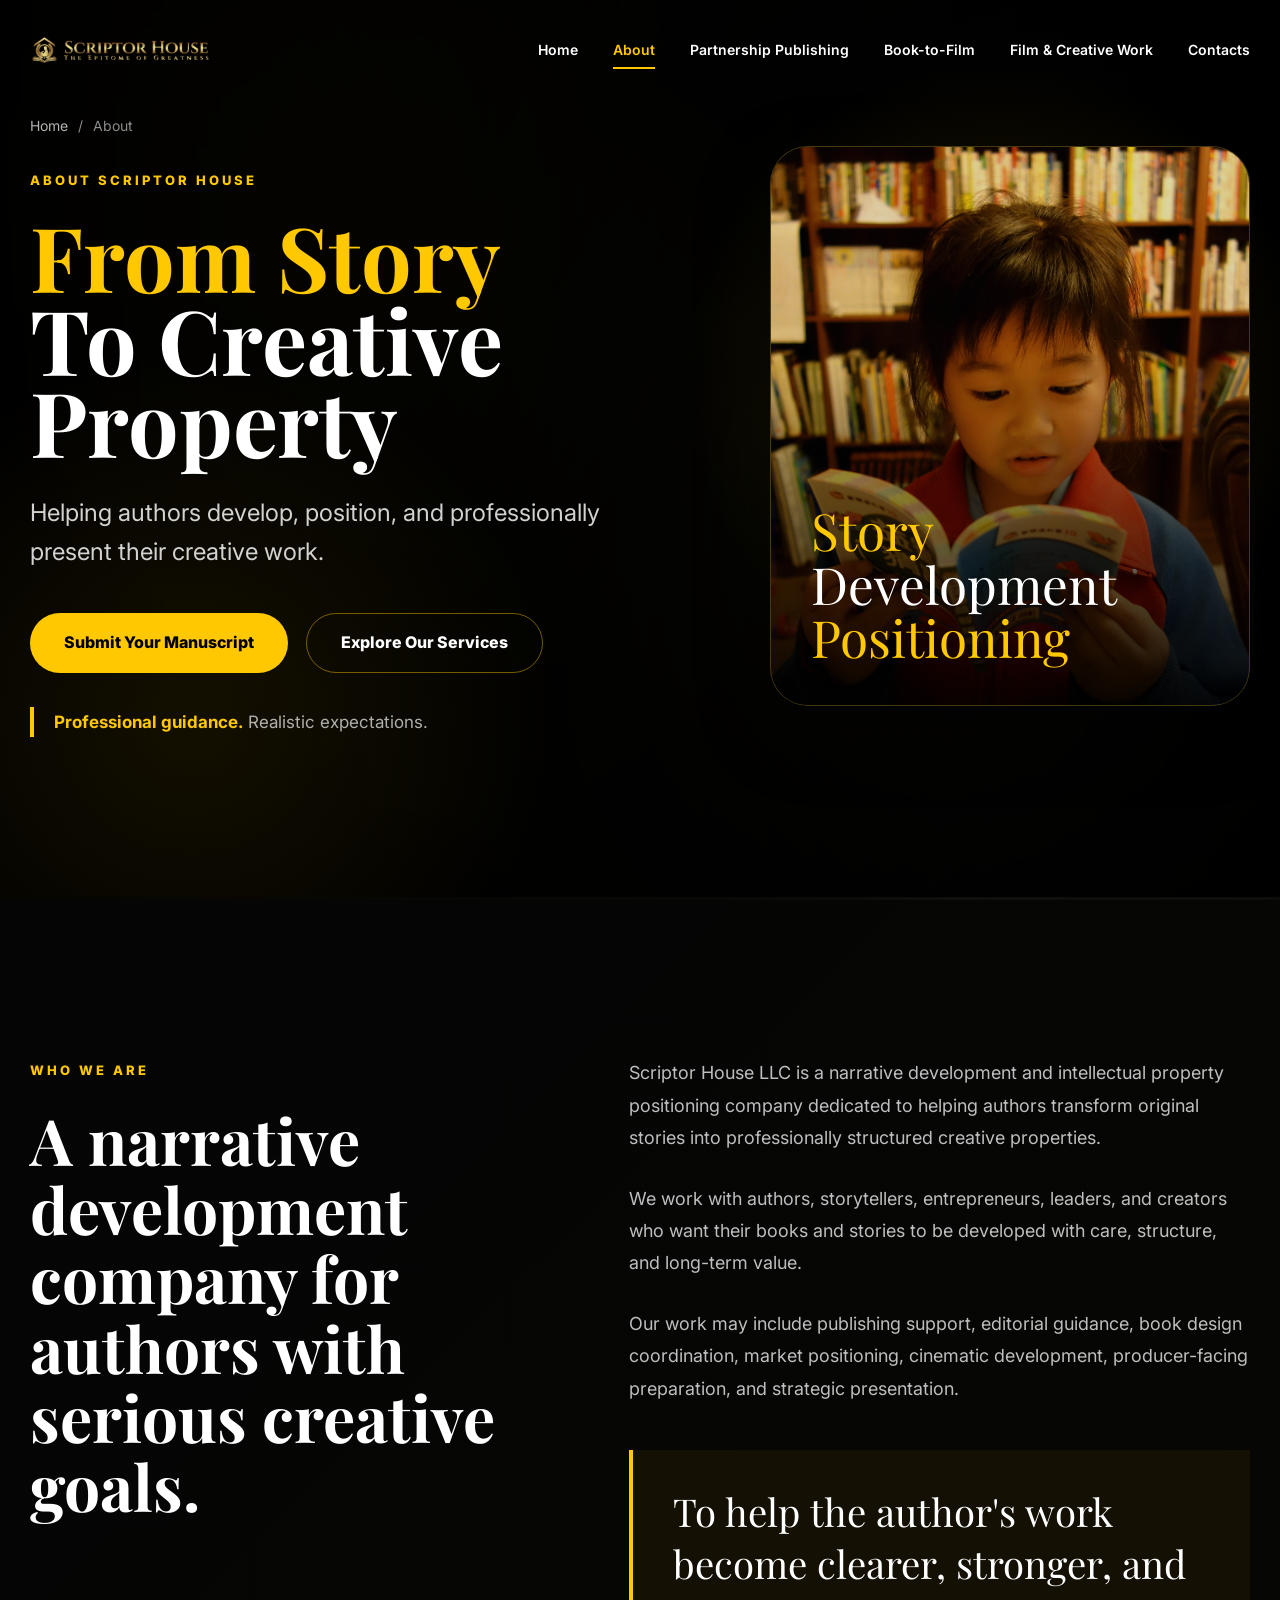
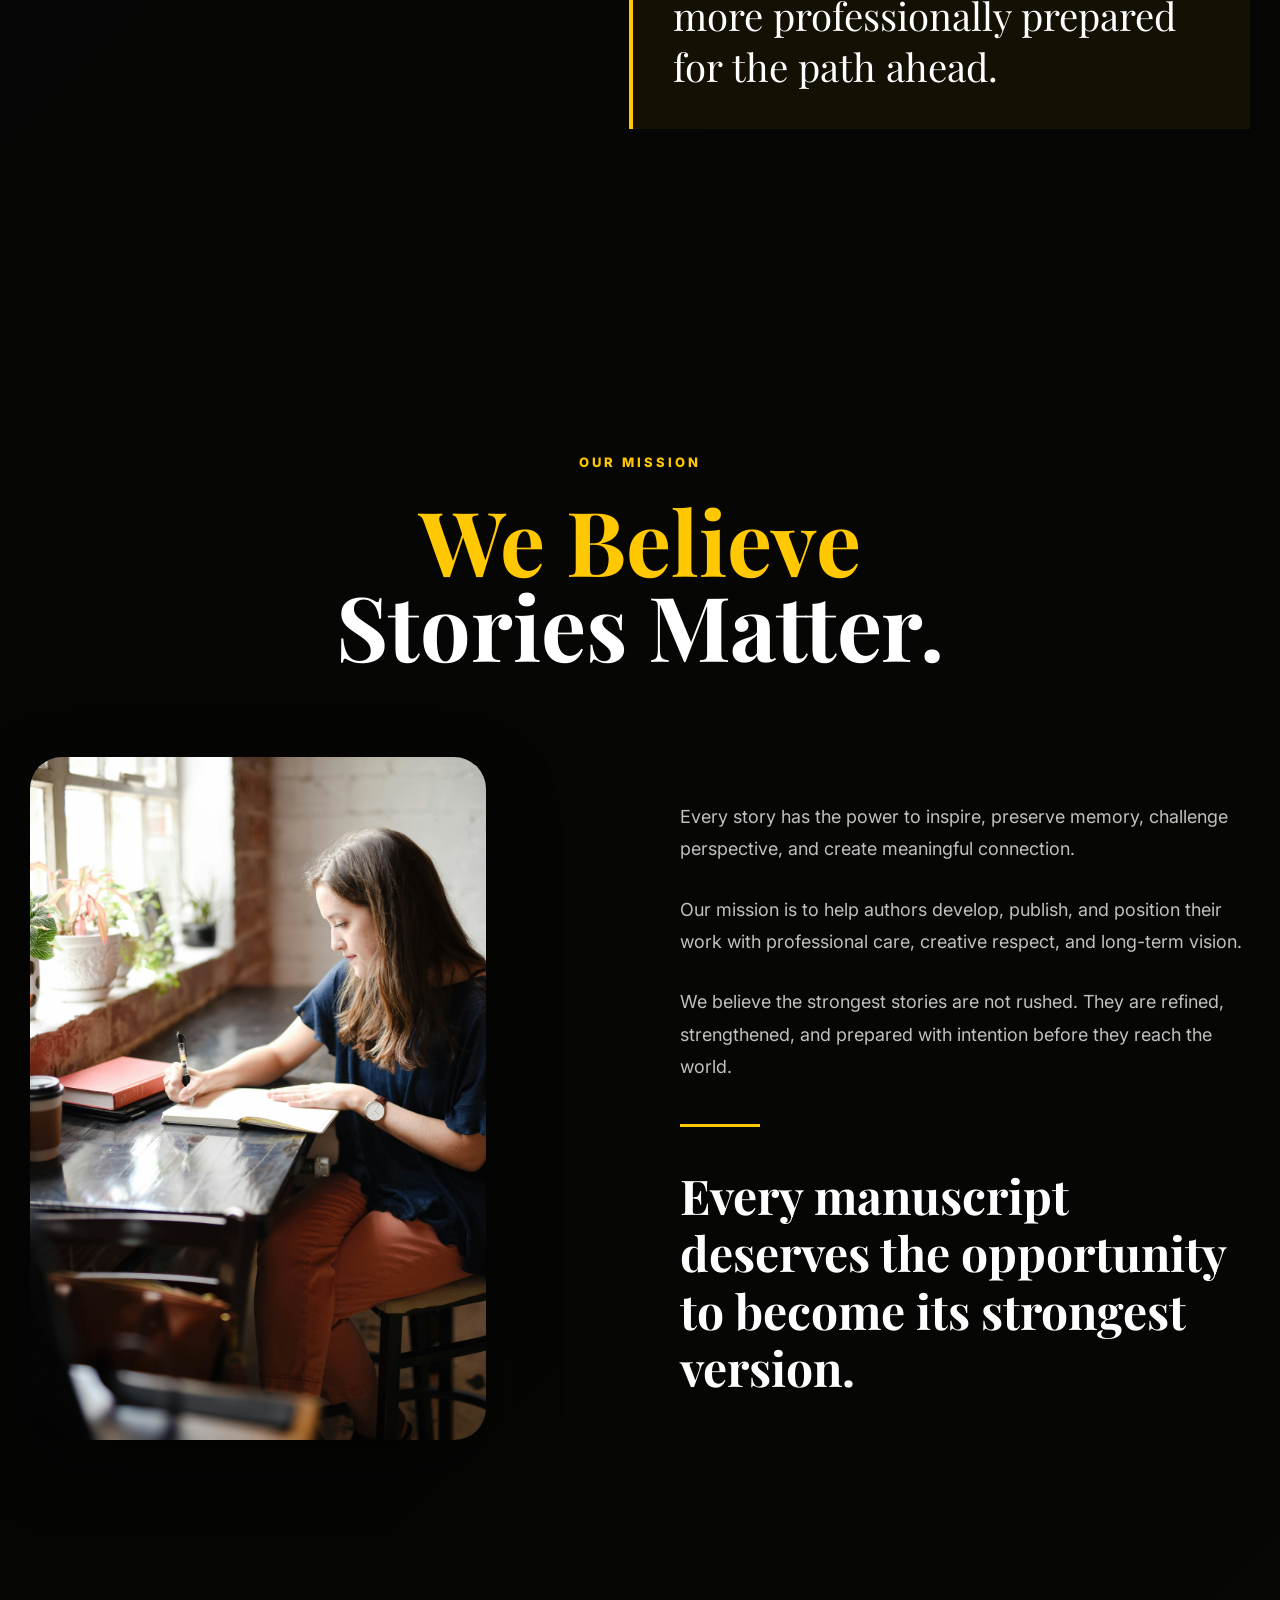
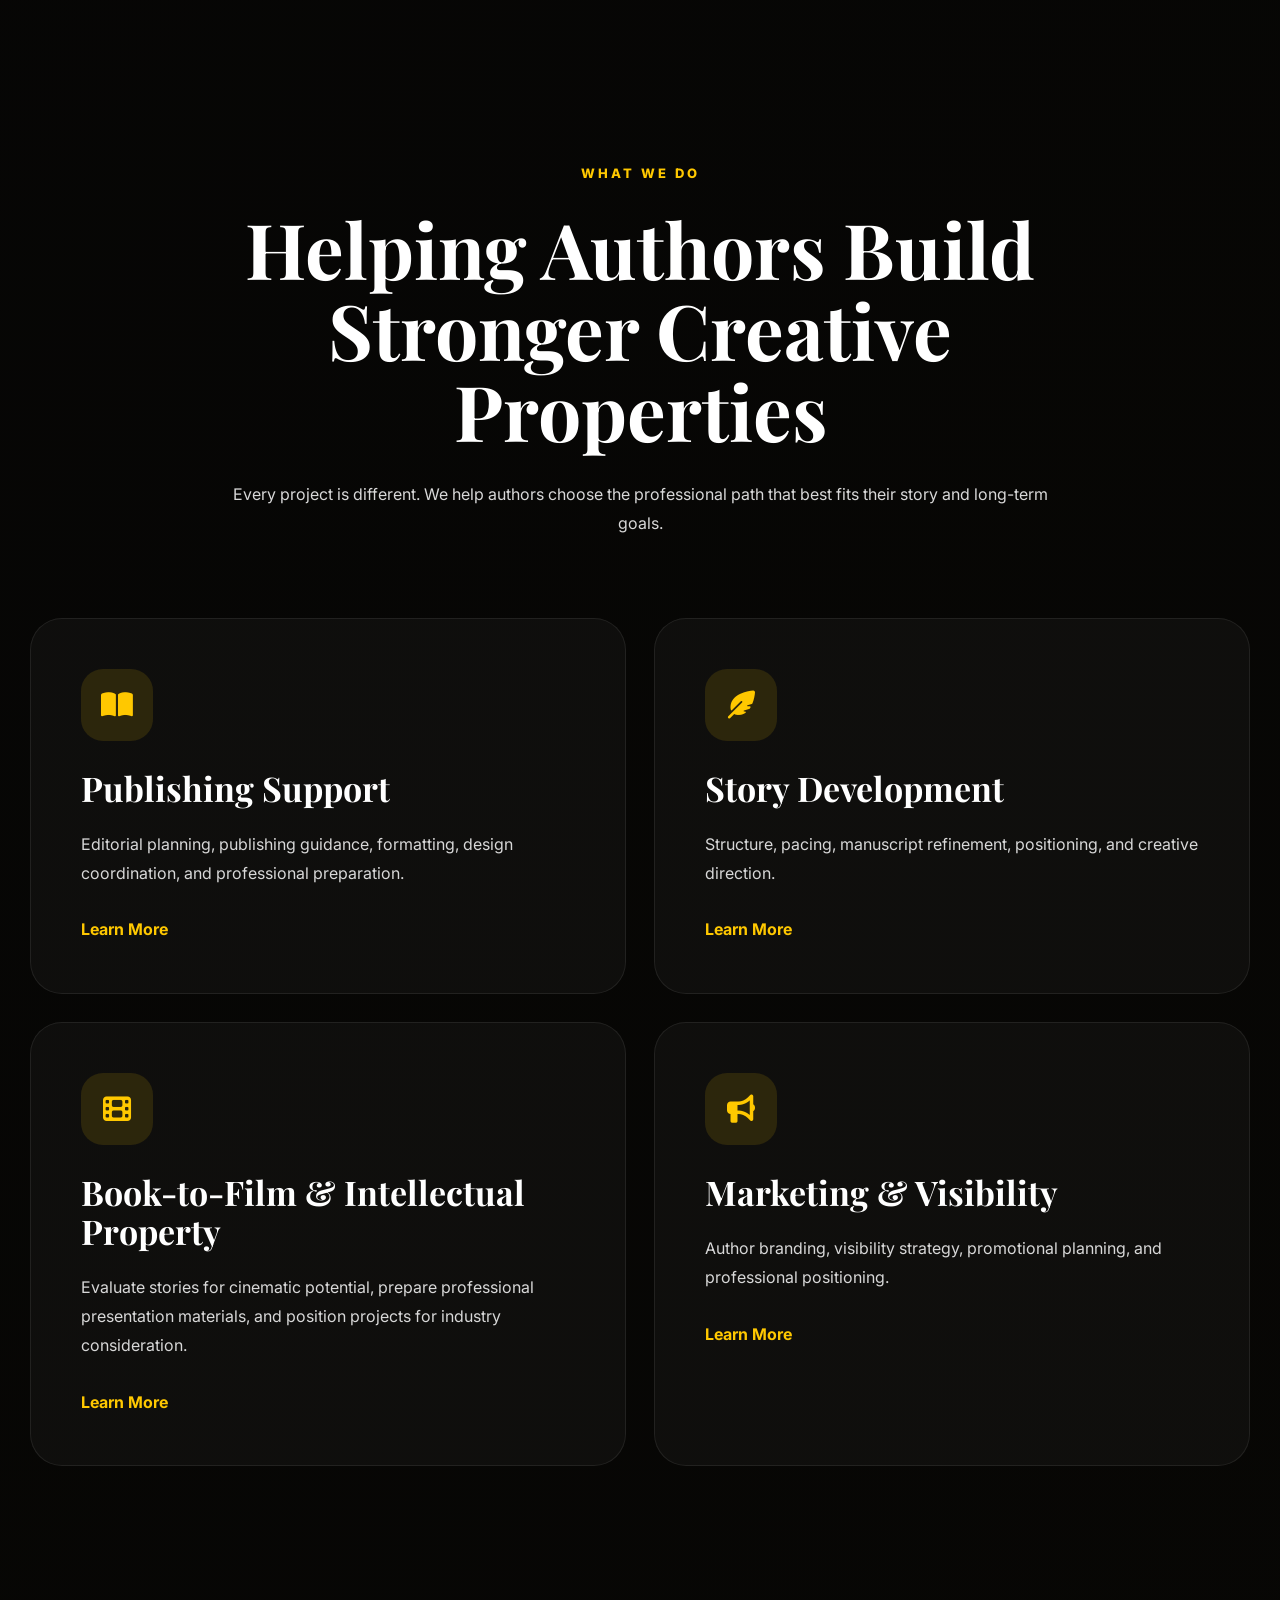
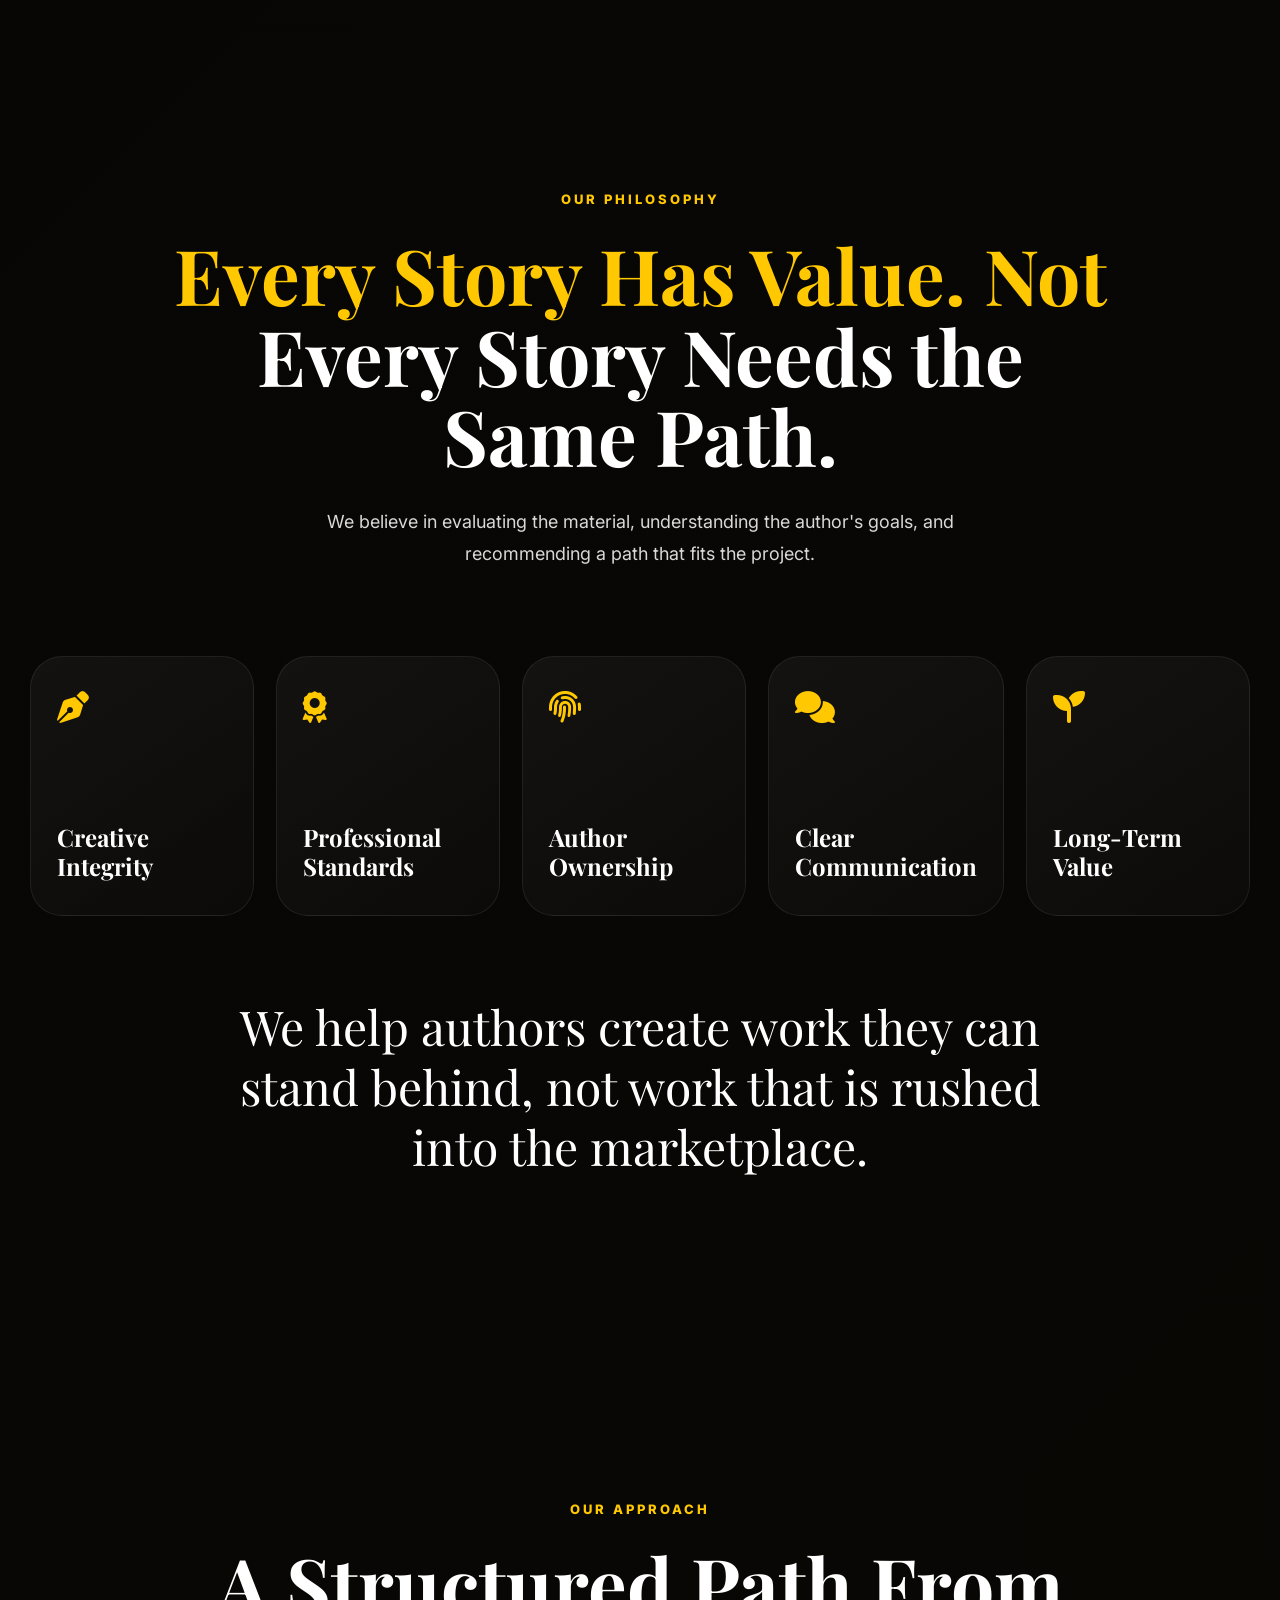
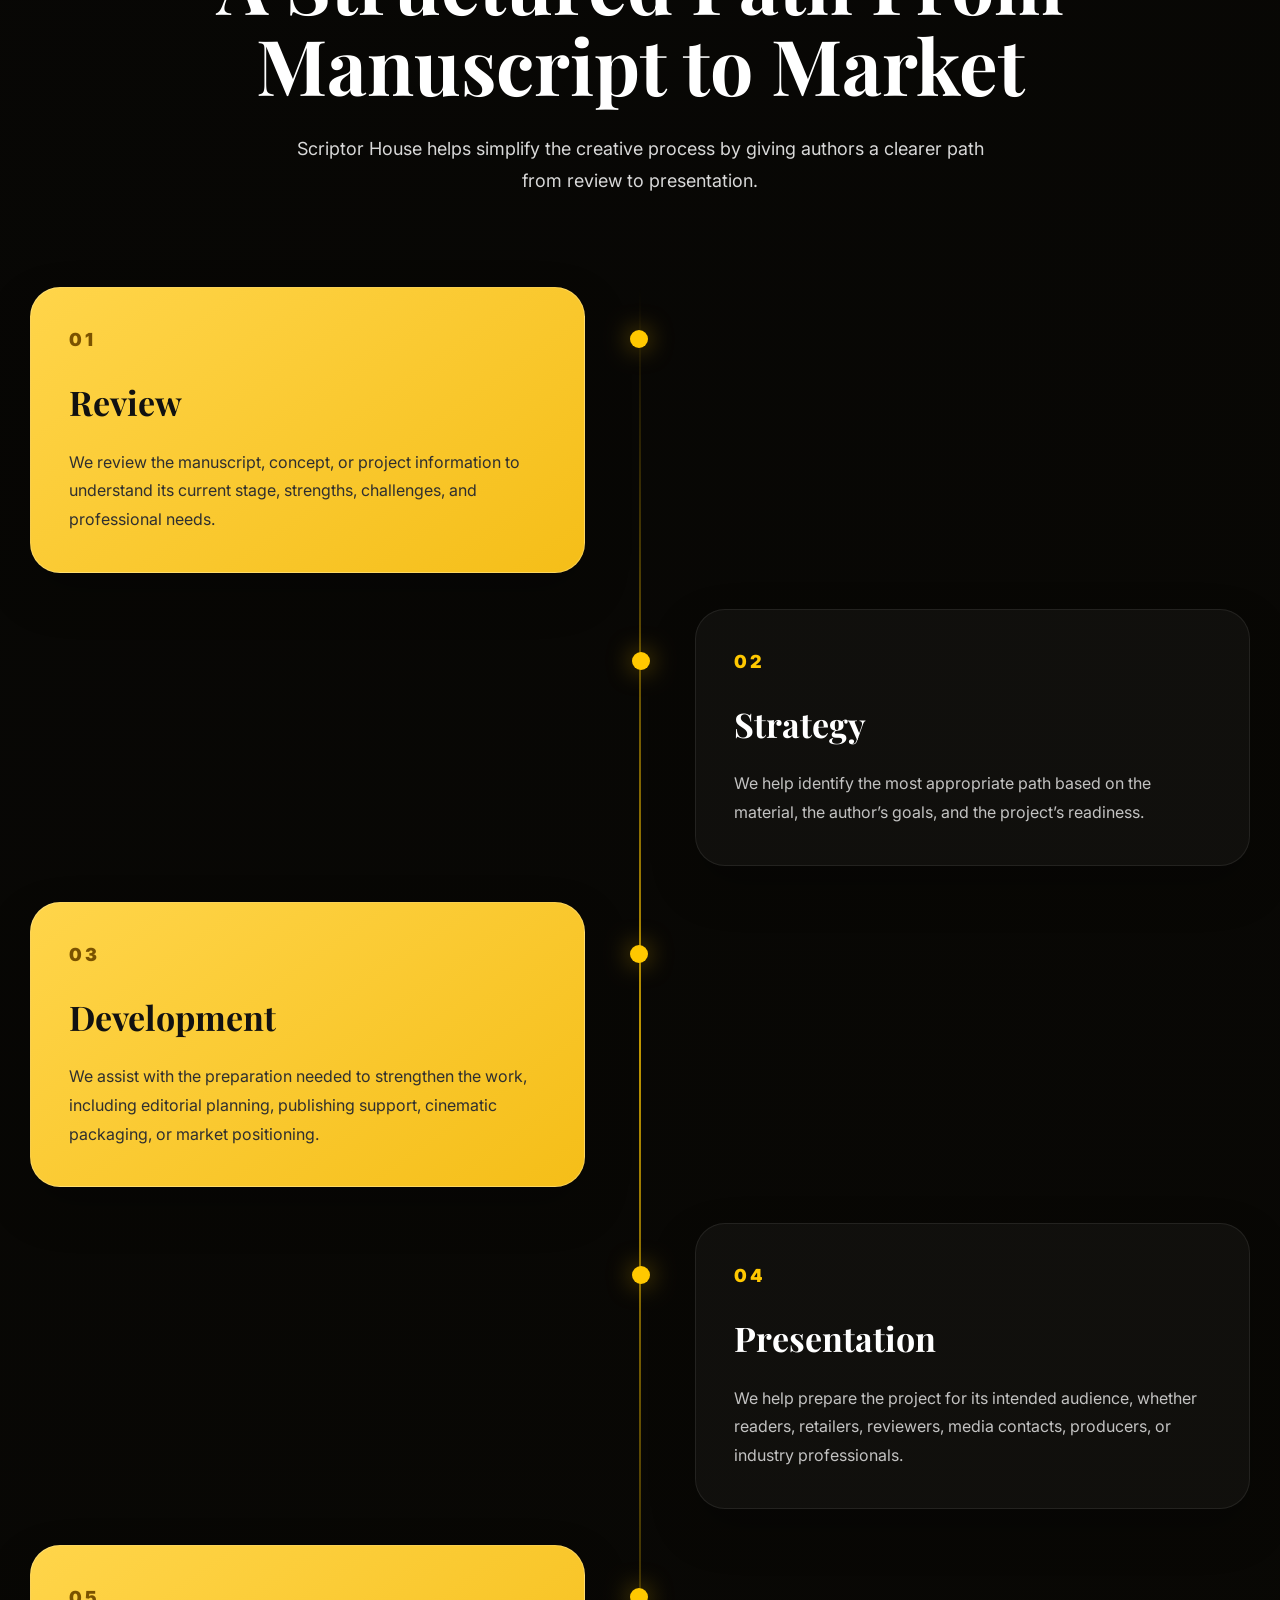
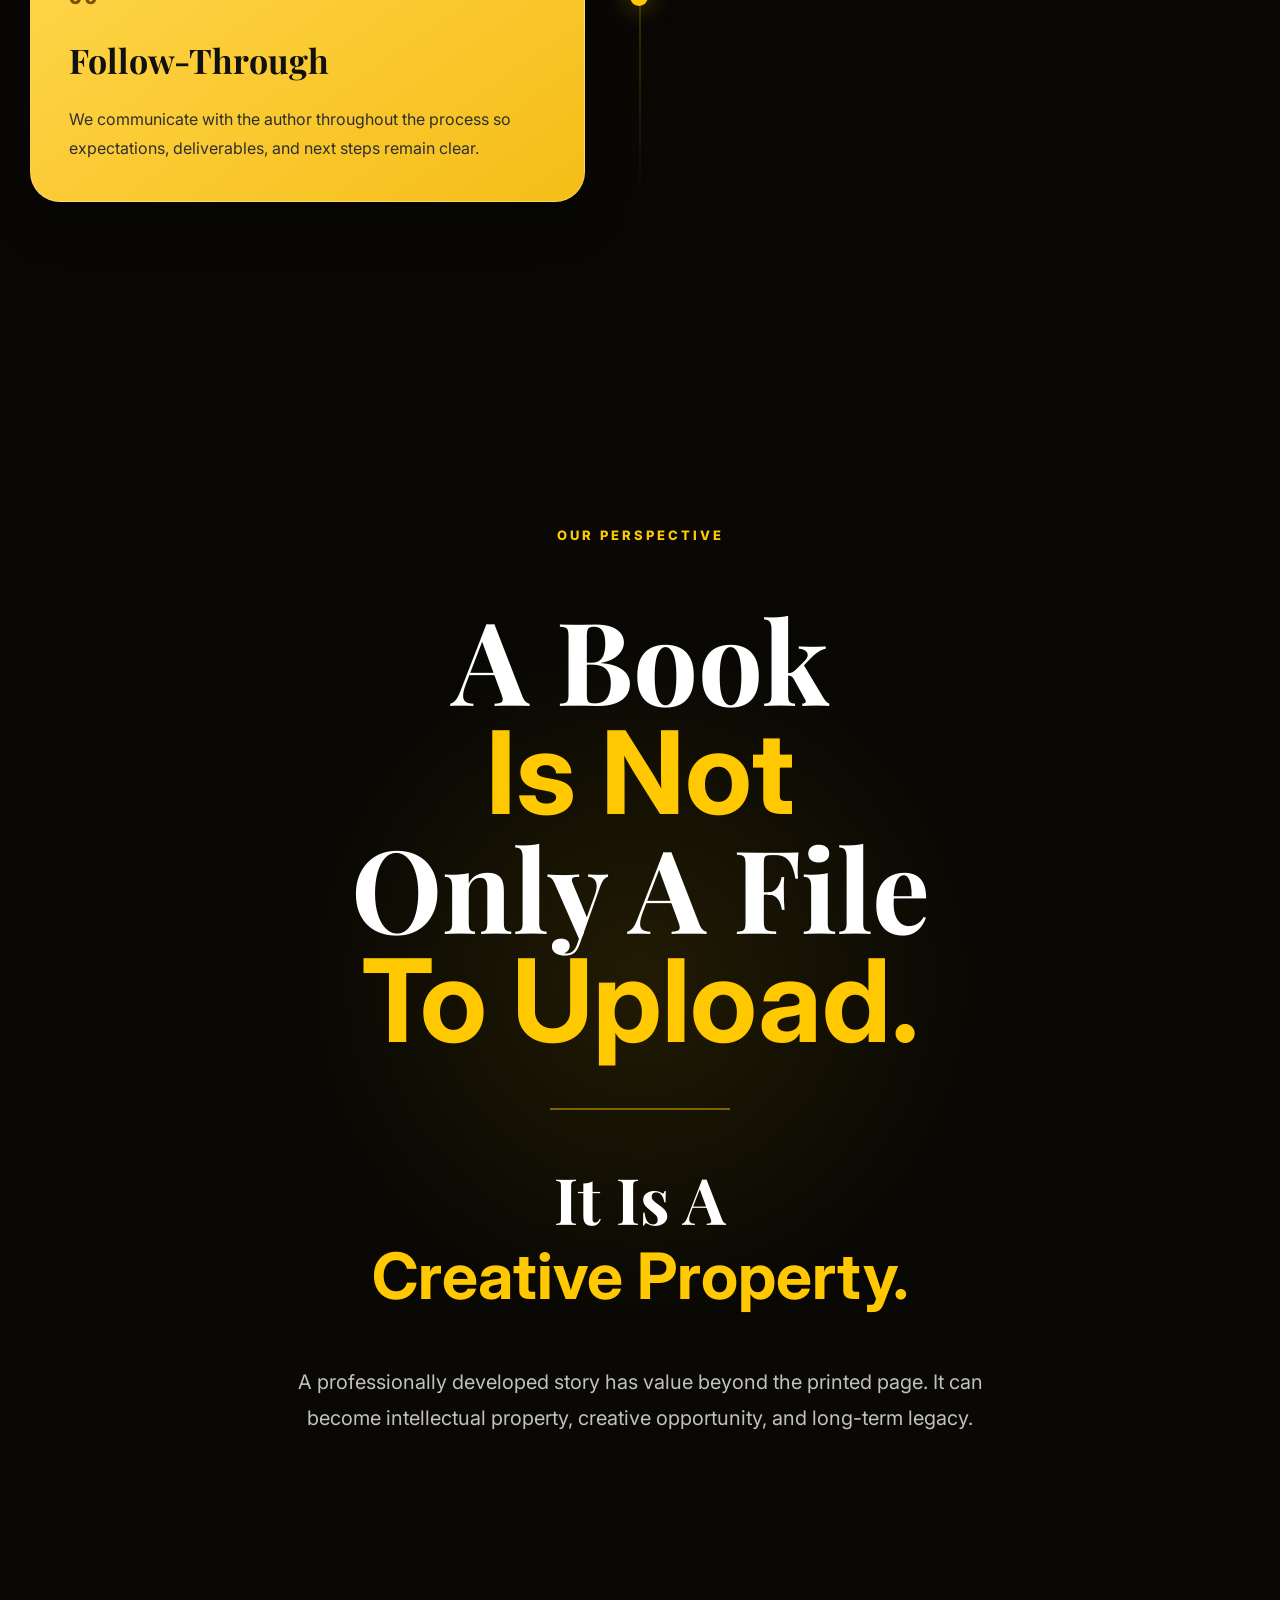
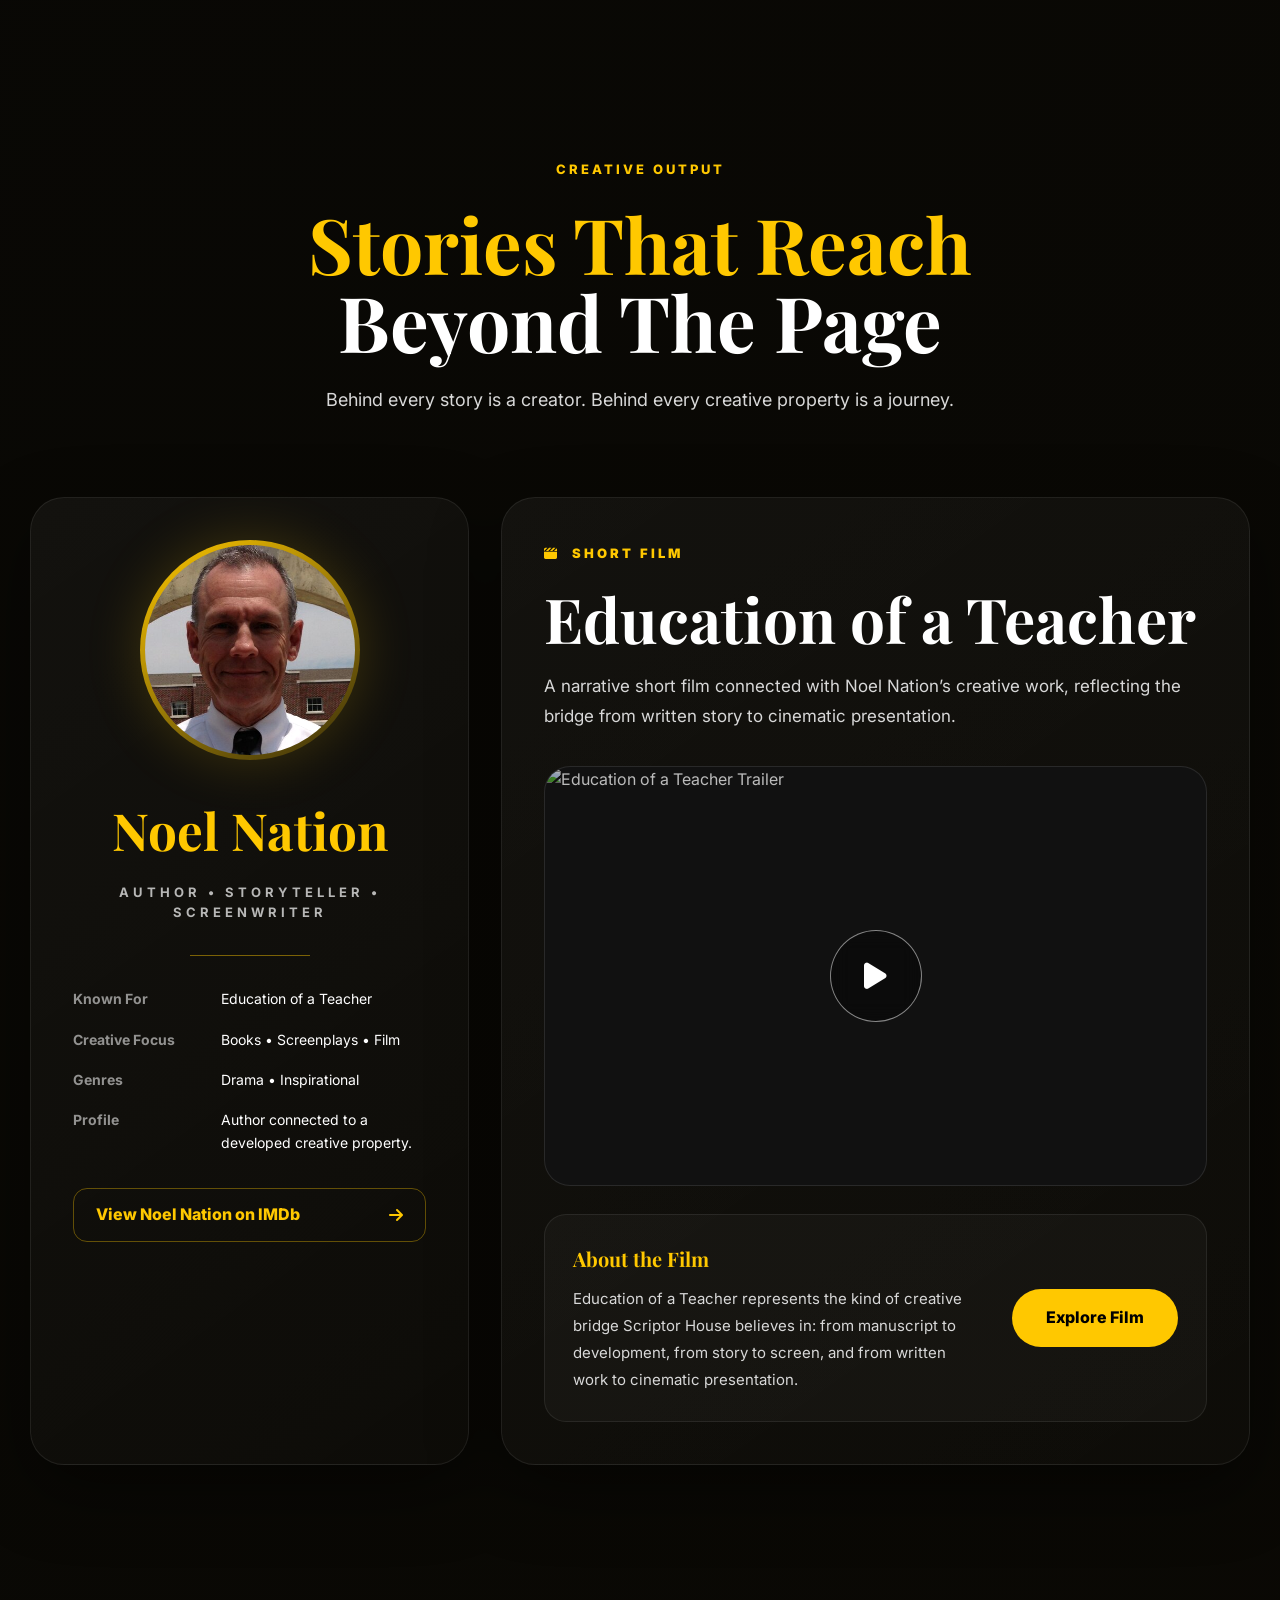
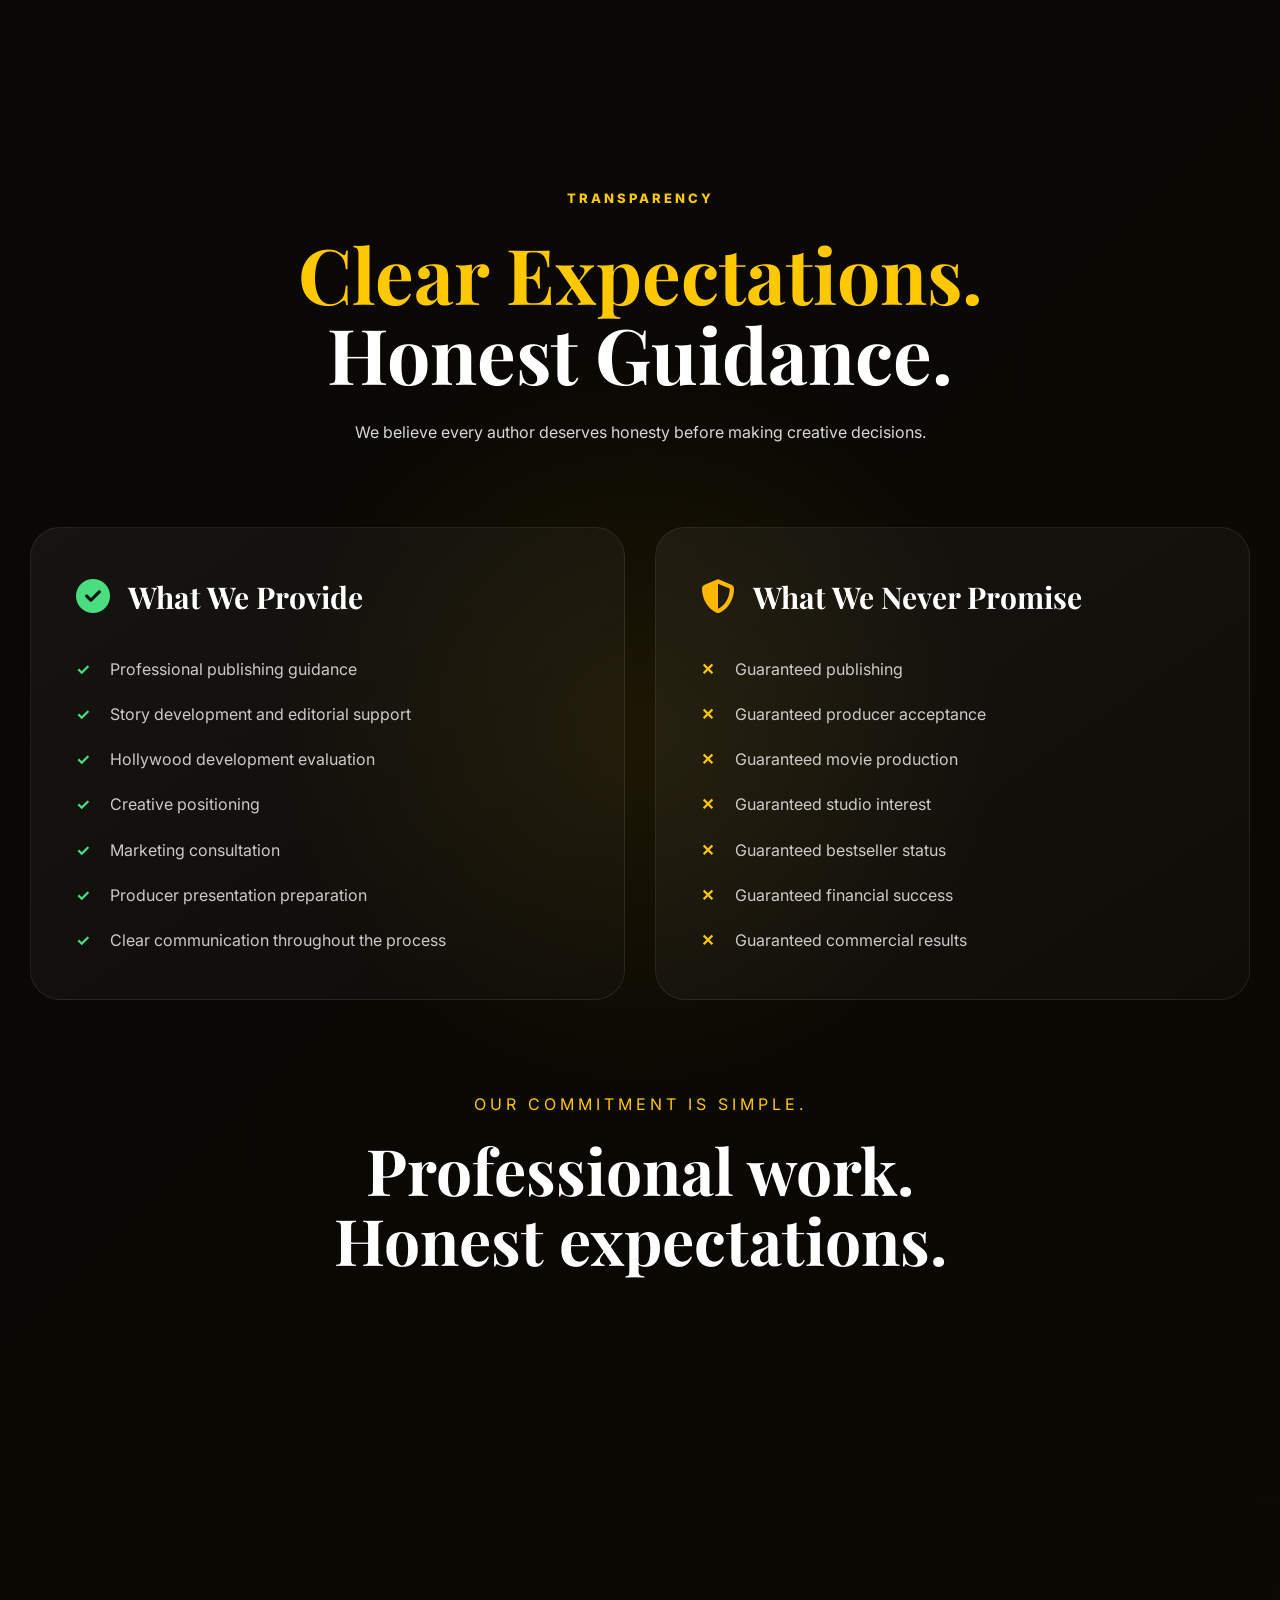
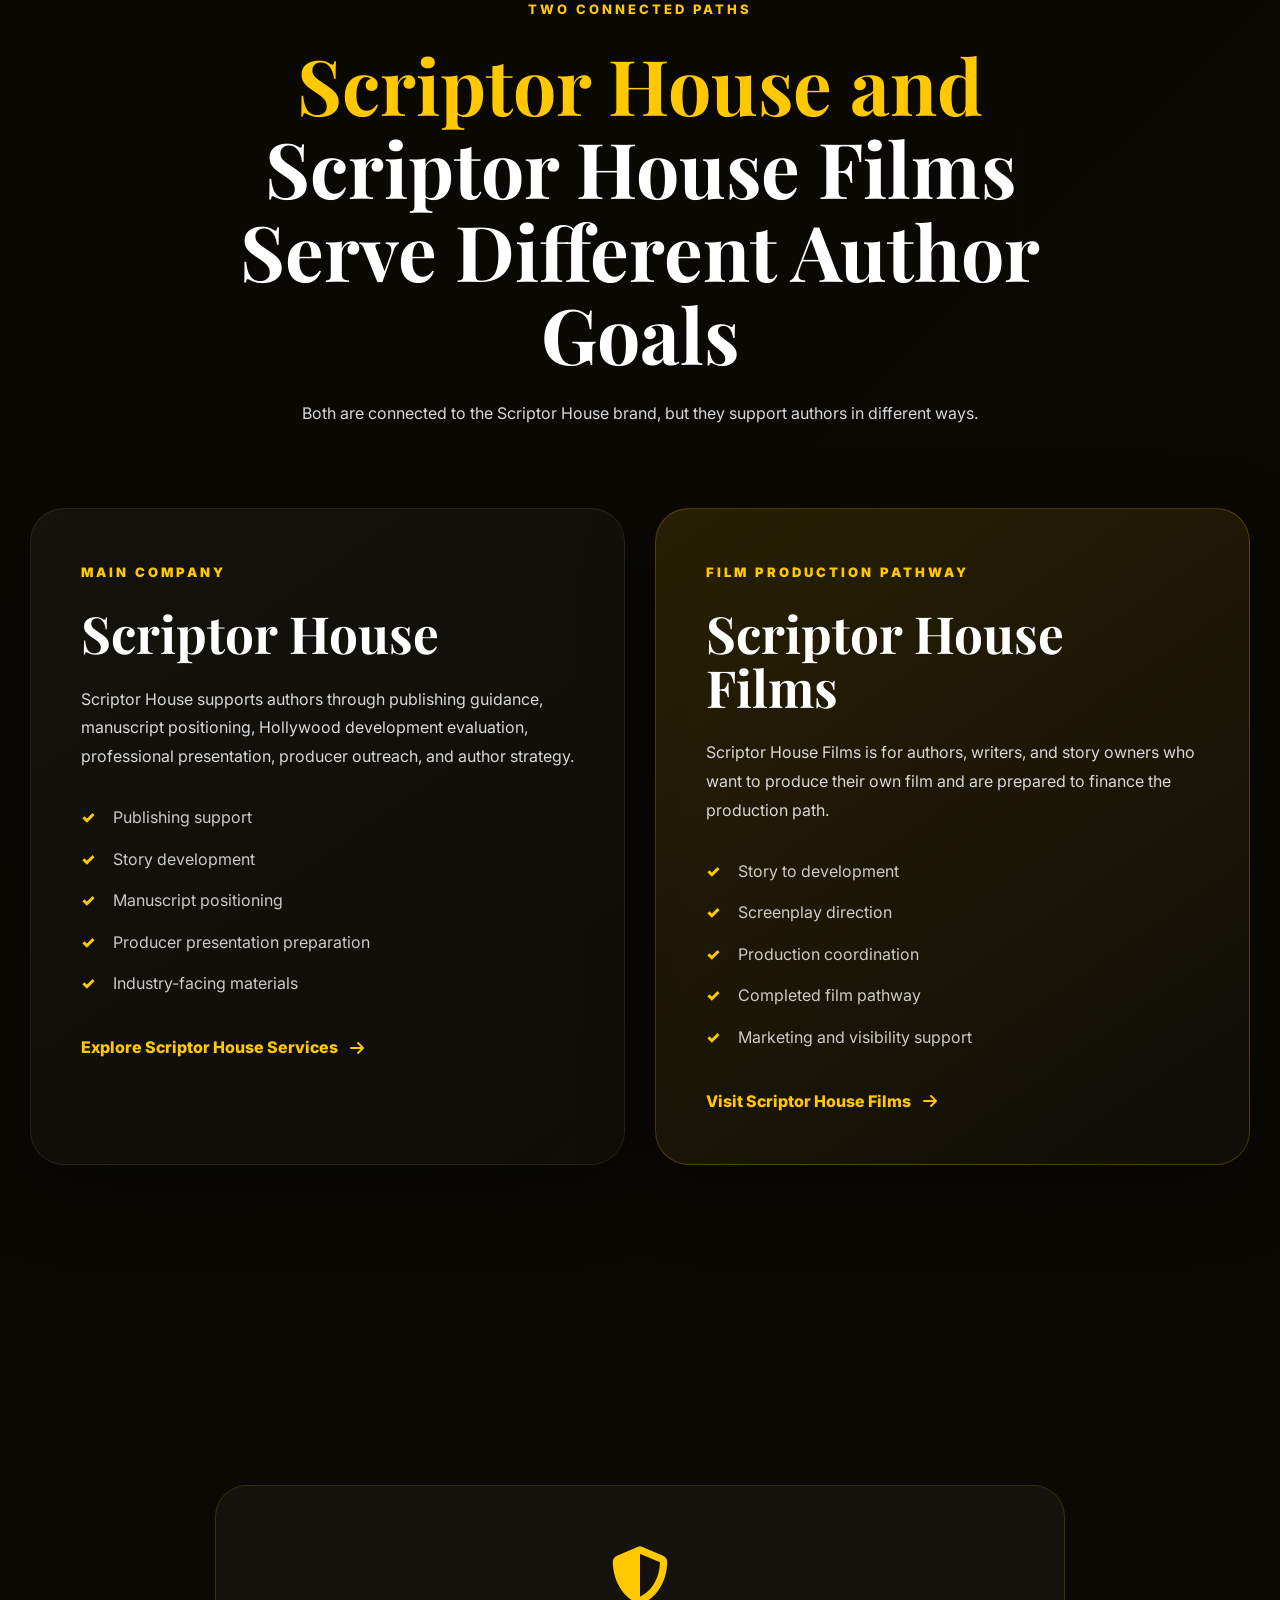
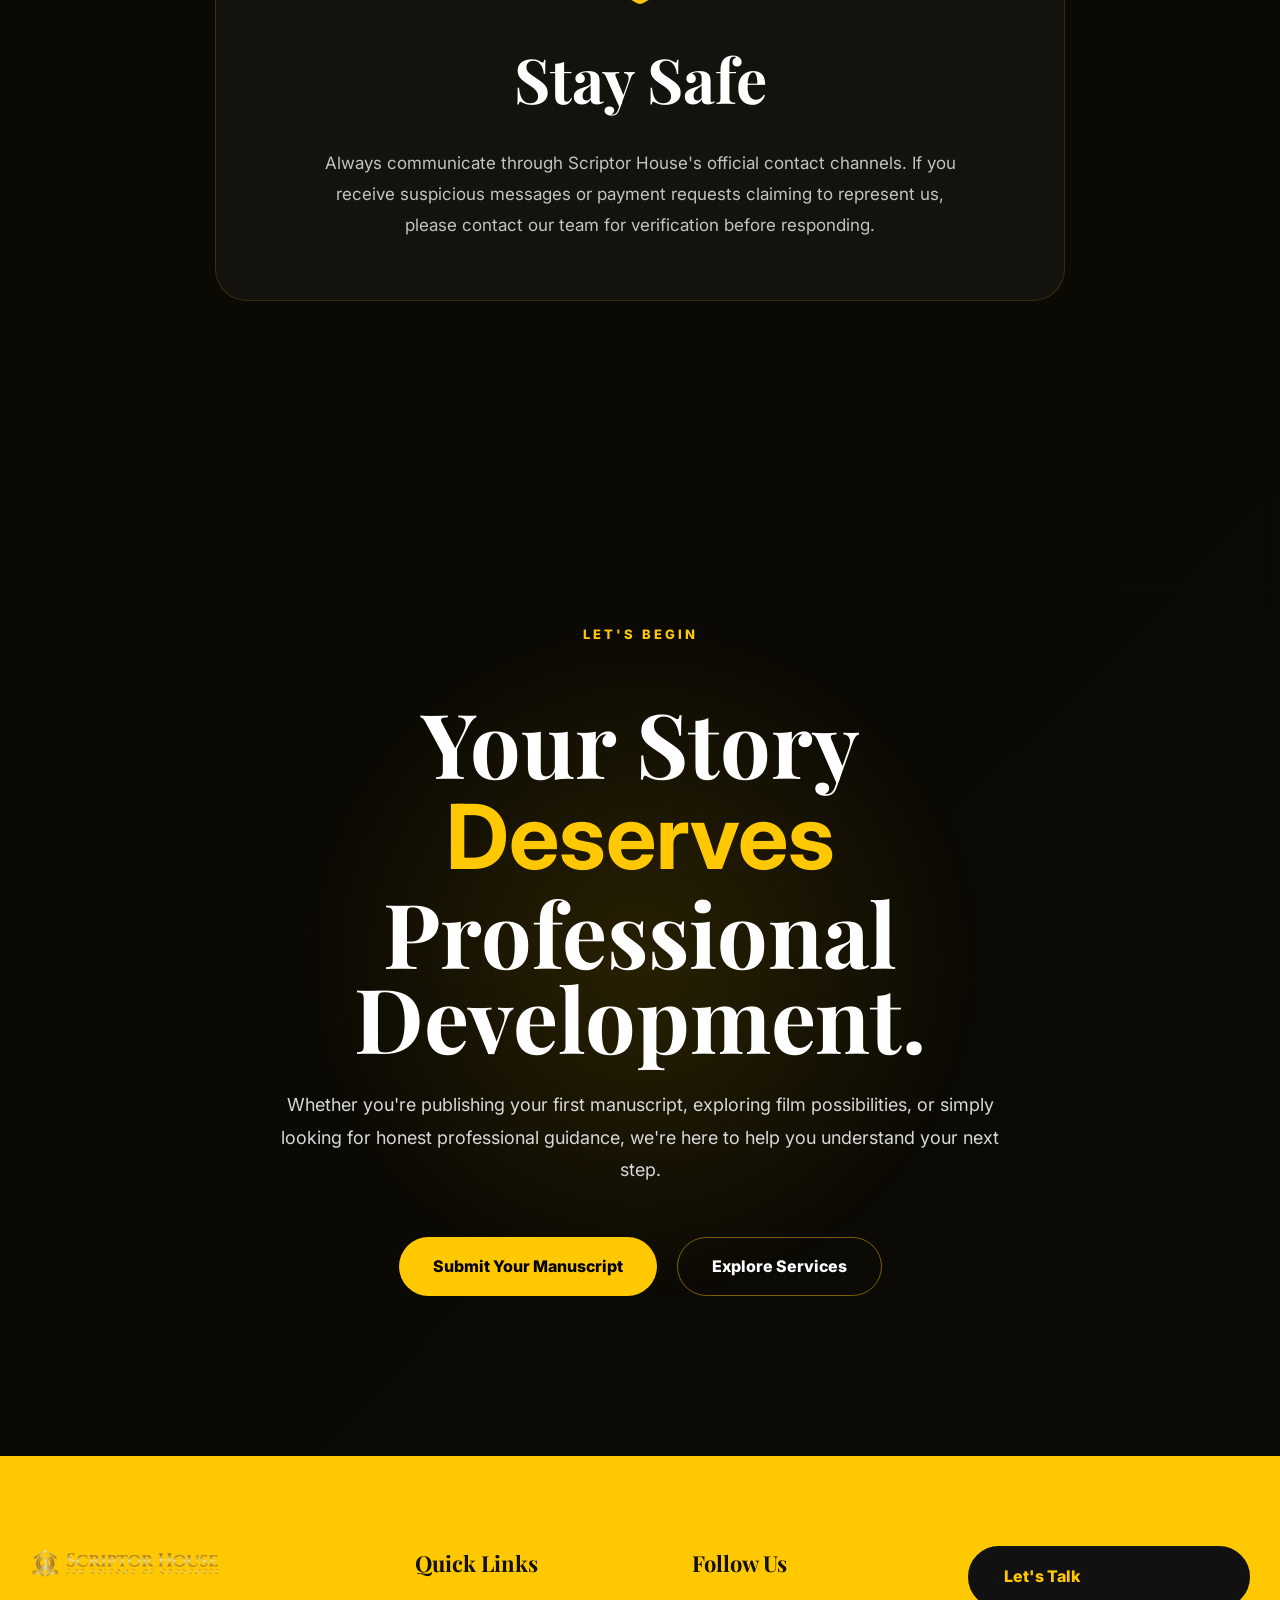
==== commit c5ca3ab7: "Update some other codes" ====
--- a/about.html
+++ b/about.html
@@ -113,14 +113,14 @@
 
       </div>
 
-      <div class="about-hero-visual fade-up">
-
-        <div class="about-visual-card">
+      <div class="hero-visual-wrapper fade-up">
+
+        <div class="hero-visual-card">
           <img src="images/story-development.jpg" alt="Author story development">
 
-          <div class="about-visual-overlay">
+          <div class="hero-visual-overlay">
             <span>Story</span>
-            <span>Development</span>
+            <span class="white-text">Development</span>
             <span>Positioning</span>
           </div>
         </div>
--- a/css/global.css
+++ b/css/global.css
@@ -347,4 +347,80 @@
   color: var(--primary);
   font-weight: 300;
   margin-left: 4px;
+}
+
+/* ========================================================
+   GLOBAL HERO VISUAL CARD COMPONENT
+   ======================================================== */
+
+.hero-visual-wrapper {
+  display: flex;
+  justify-content: flex-end;
+  width: 100%;
+}
+
+@media (max-width: 992px) {
+  .hero-visual-wrapper {
+    justify-content: center;
+    margin-top: 40px;
+  }
+}
+
+.hero-visual-card {
+  width: min(480px, 100%);
+  height: 560px;
+  border-radius: 38px;
+  overflow: hidden;
+  position: relative;
+  border: 1px solid rgba(255, 200, 0, 0.22);
+  box-shadow: var(--shadow);
+  background: #111;
+  transition: transform 0.4s ease, border-color 0.4s ease, box-shadow 0.4s ease;
+}
+
+@media (max-width: 600px) {
+  .hero-visual-card {
+    height: 420px;
+  }
+}
+
+.hero-visual-card:hover {
+  transform: translateY(-6px);
+  border-color: rgba(255, 200, 0, 0.45);
+  box-shadow: 0 30px 80px rgba(0, 0, 0, 0.6), 0 0 25px rgba(255, 200, 0, 0.1);
+}
+
+.hero-visual-card img {
+  width: 100%;
+  height: 100%;
+  object-fit: cover;
+  filter: grayscale(10%) contrast(1.05);
+  opacity: 0.85;
+  transition: transform 0.6s ease, filter 0.6s ease;
+}
+
+.hero-visual-card:hover img {
+  transform: scale(1.05);
+  filter: grayscale(0%) contrast(1.05);
+}
+
+.hero-visual-overlay {
+  position: absolute;
+  inset: 0;
+  padding: 40px;
+  display: flex;
+  flex-direction: column;
+  justify-content: flex-end;
+  background: linear-gradient(to top, rgba(0, 0, 0, 0.92) 0%, transparent 65%);
+}
+
+.hero-visual-overlay span {
+  font-family: "Playfair Display", serif;
+  color: var(--primary);
+  font-size: clamp(34px, 4vw, 54px);
+  line-height: 1.05;
+}
+
+.hero-visual-overlay span.white-text {
+  color: var(--white);
 }
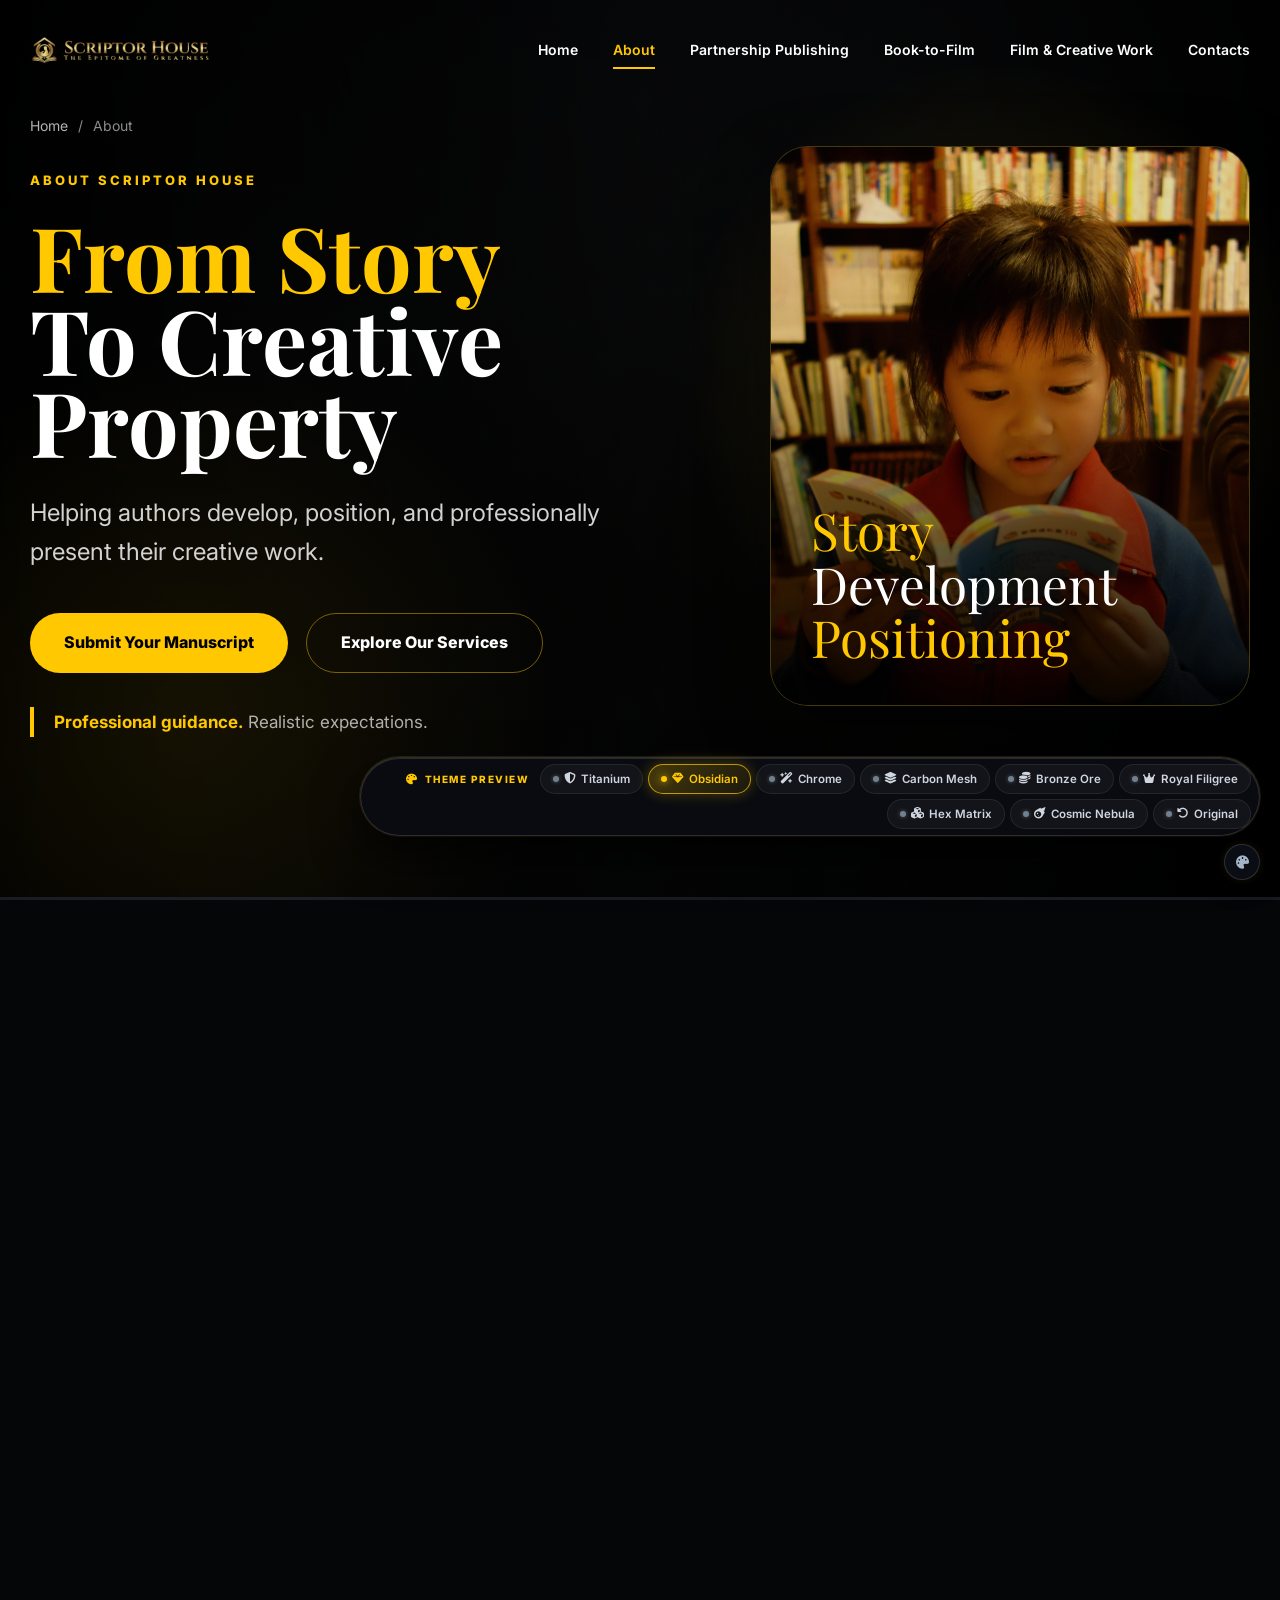
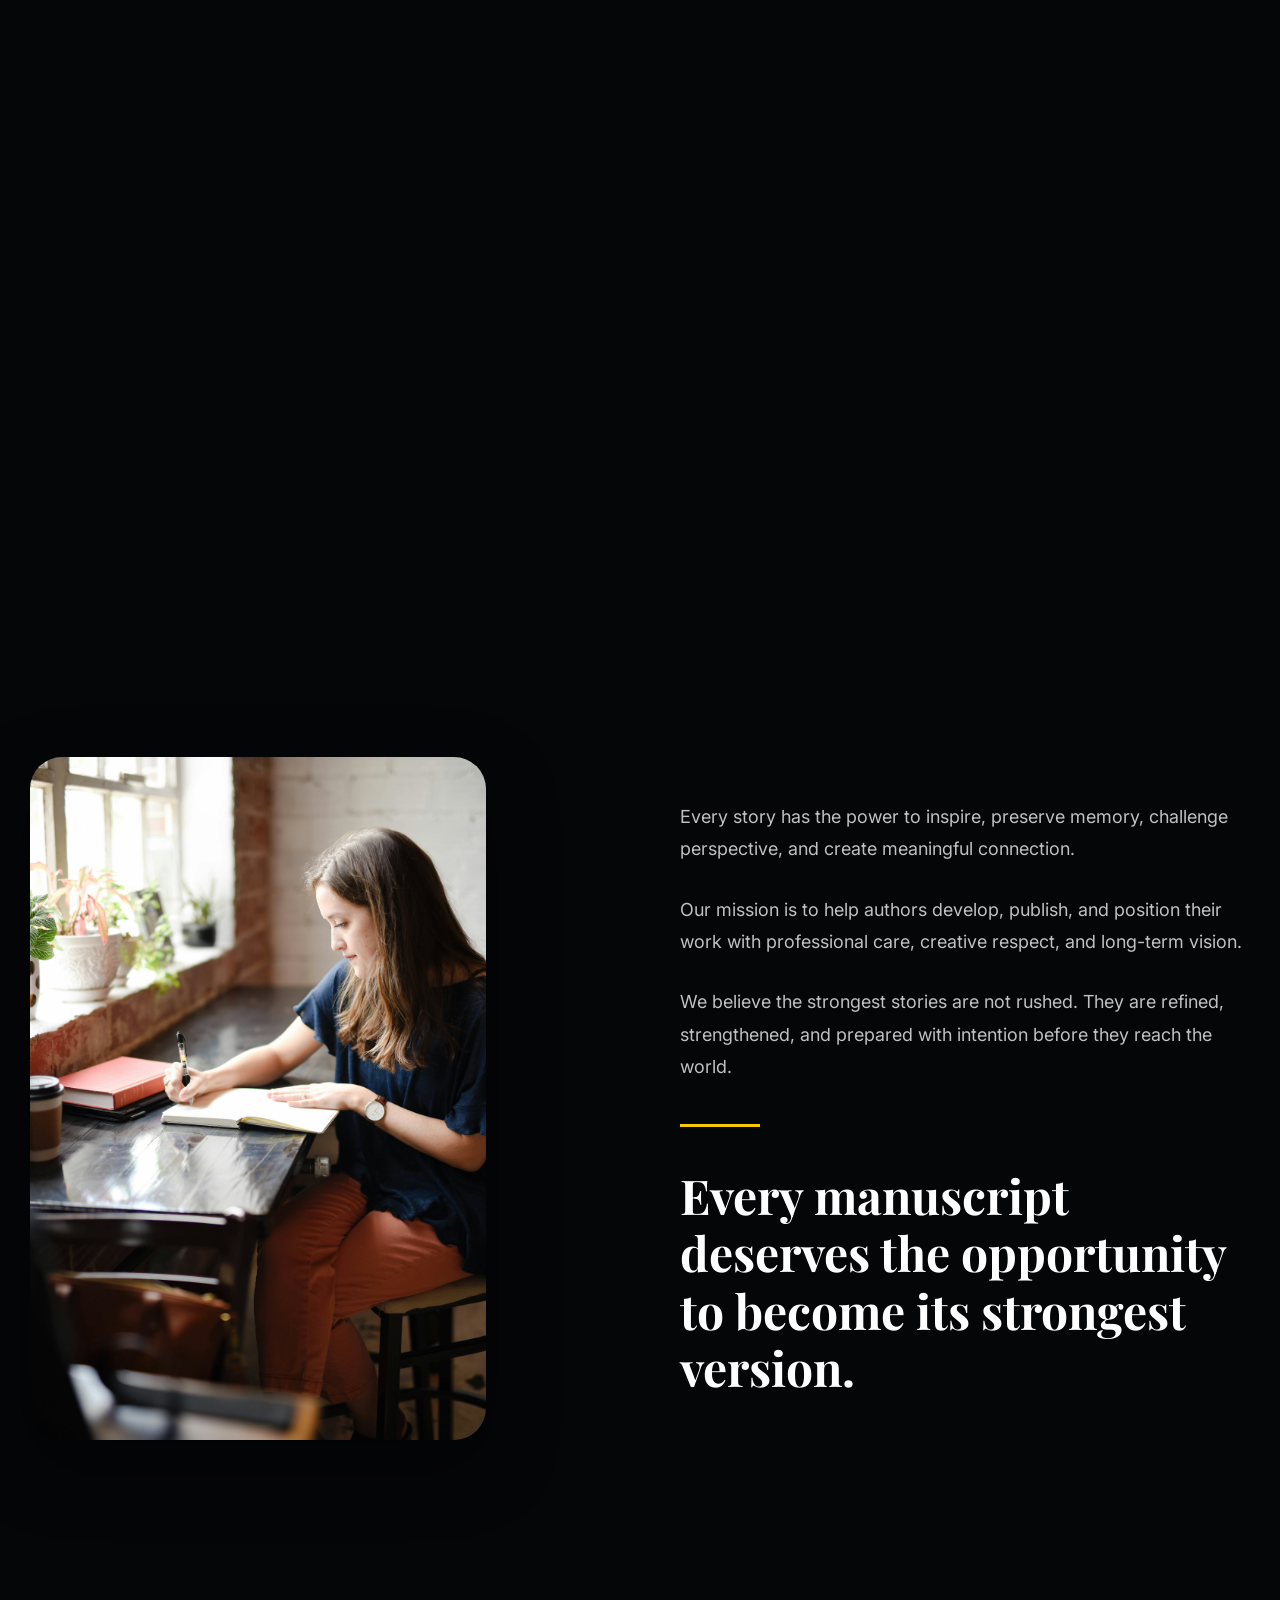
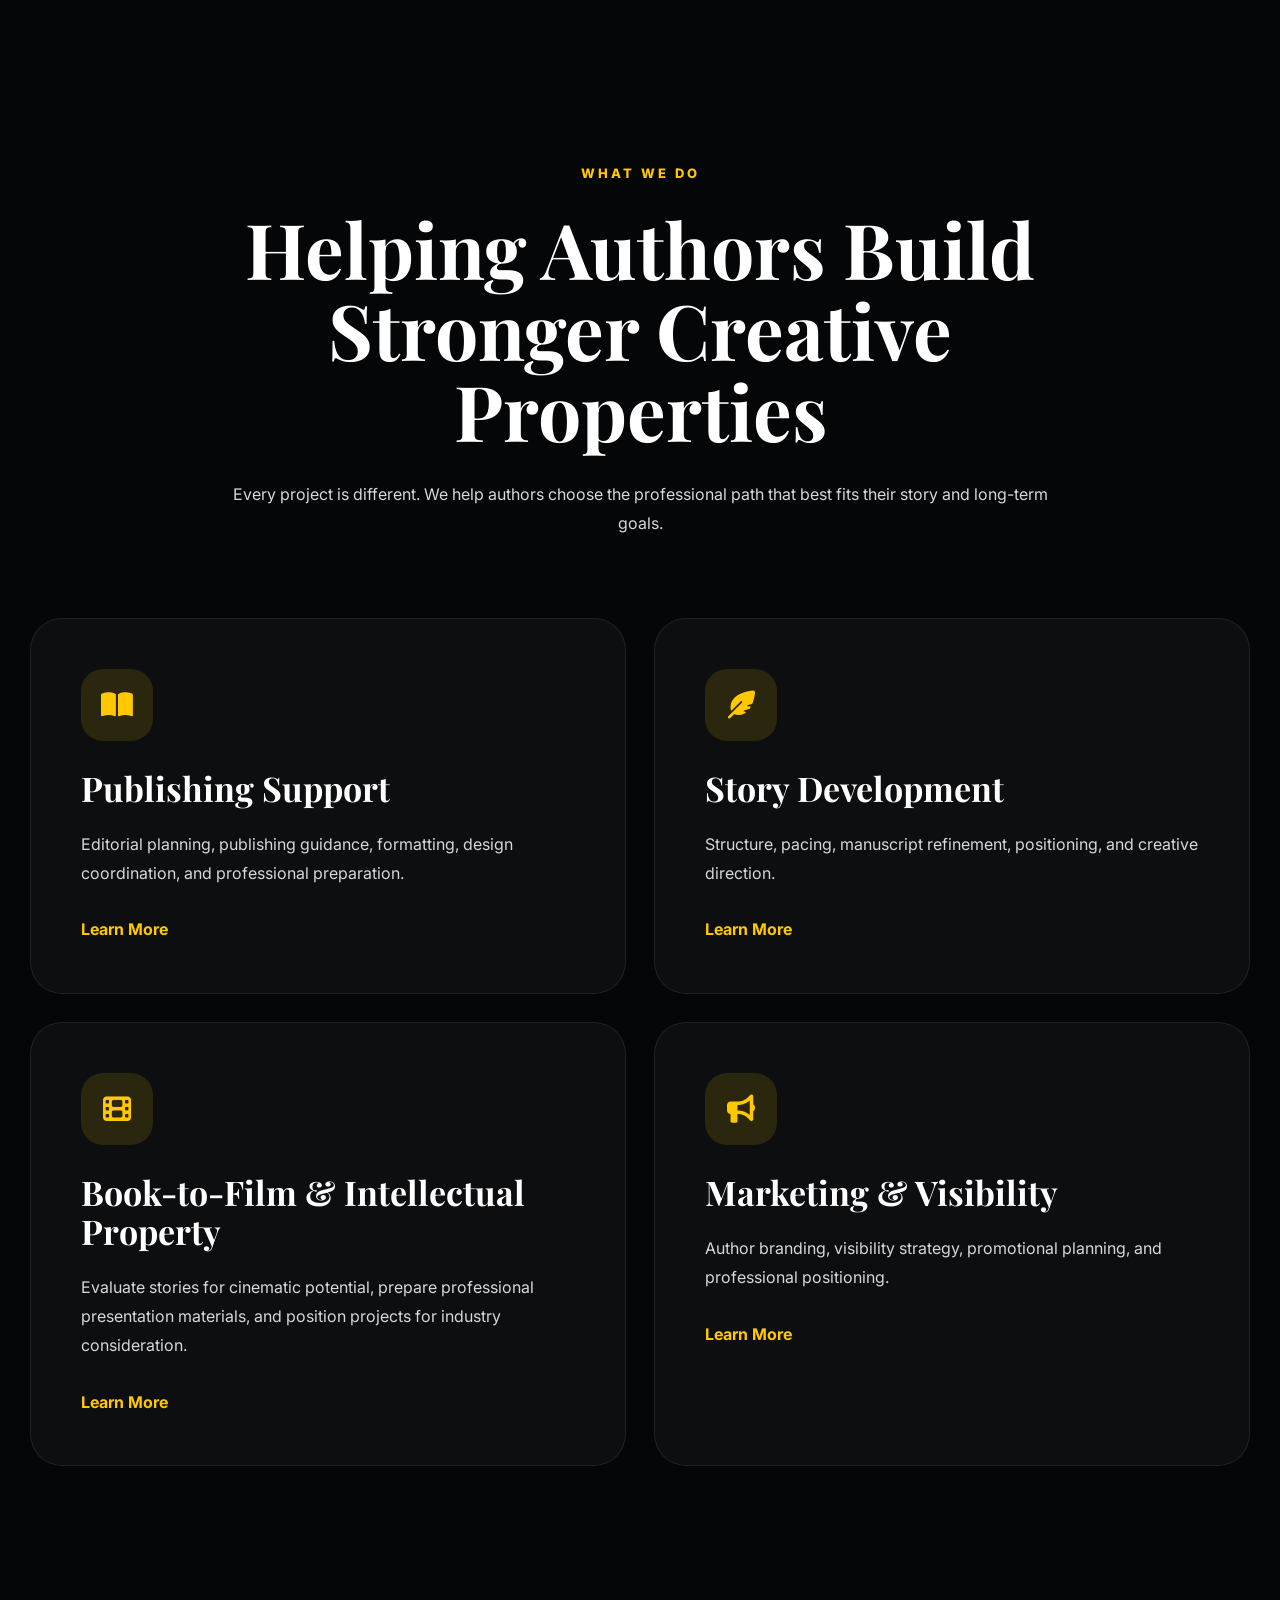
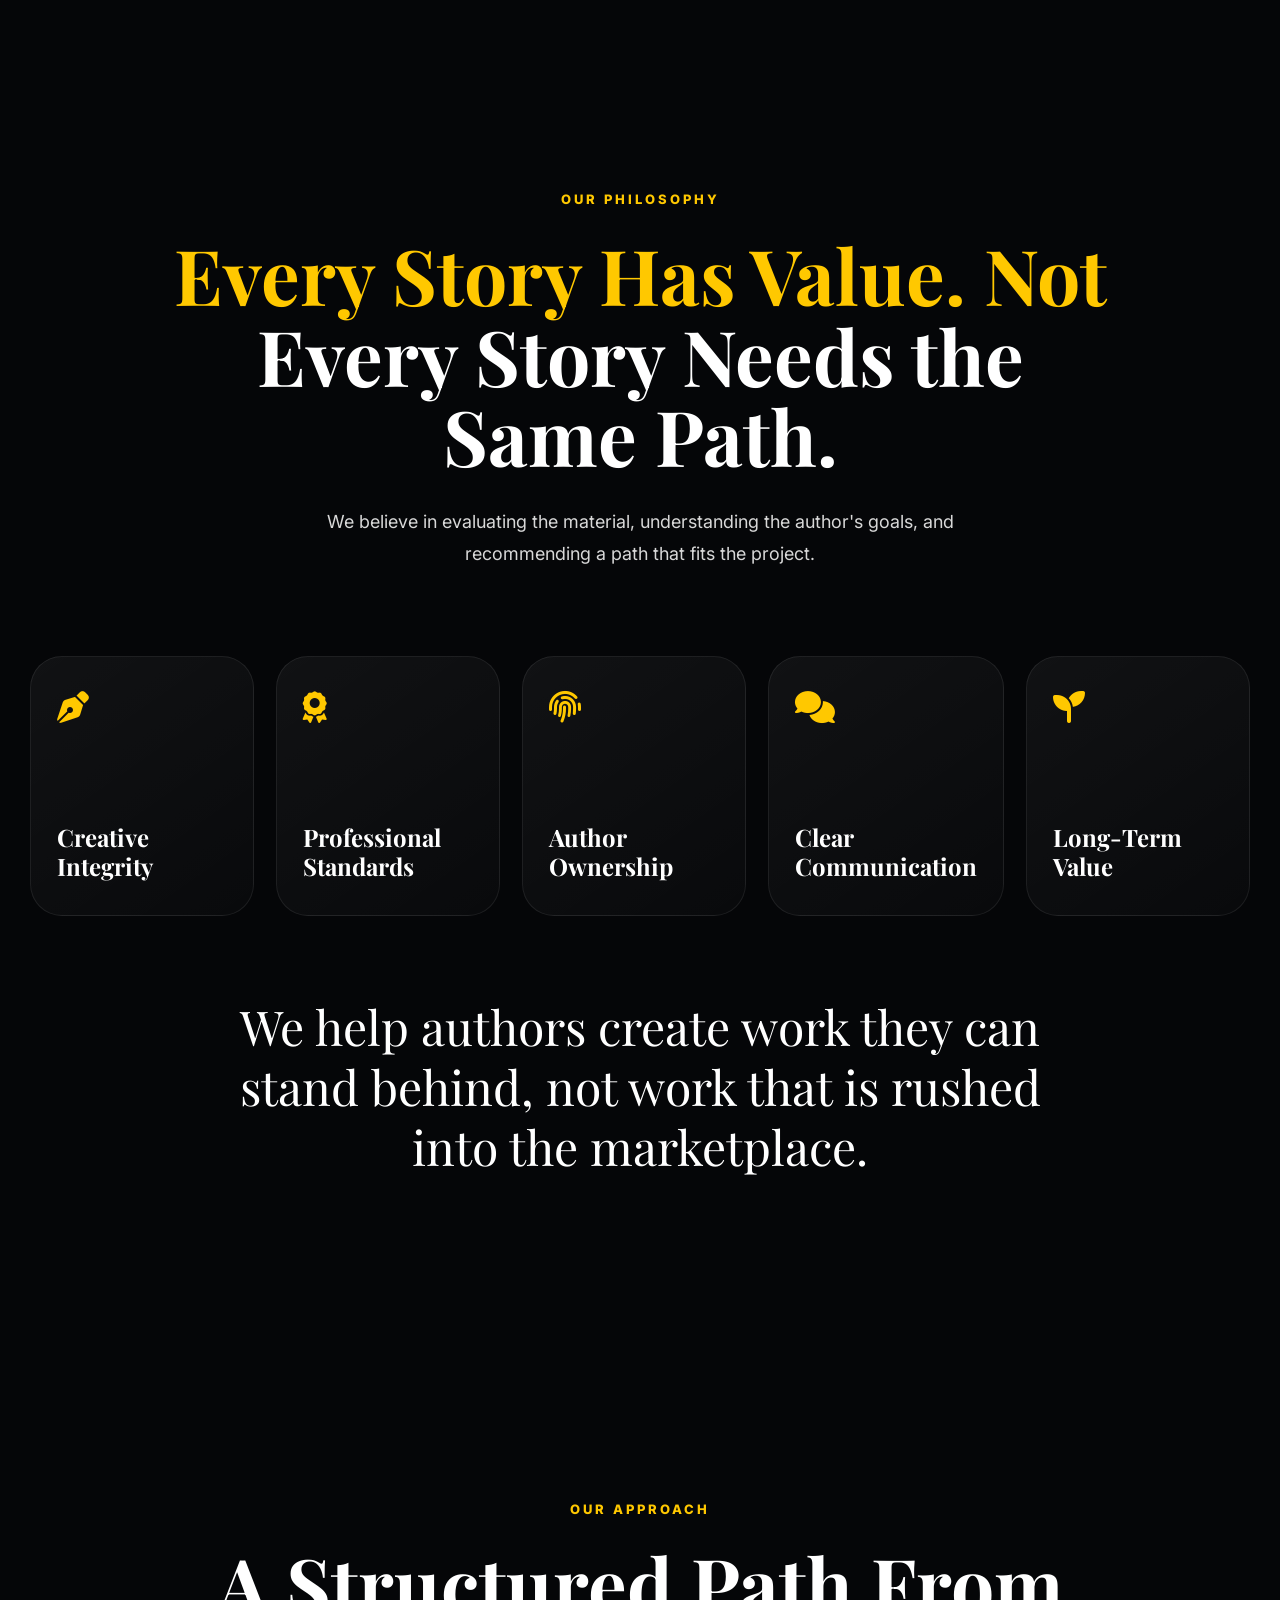
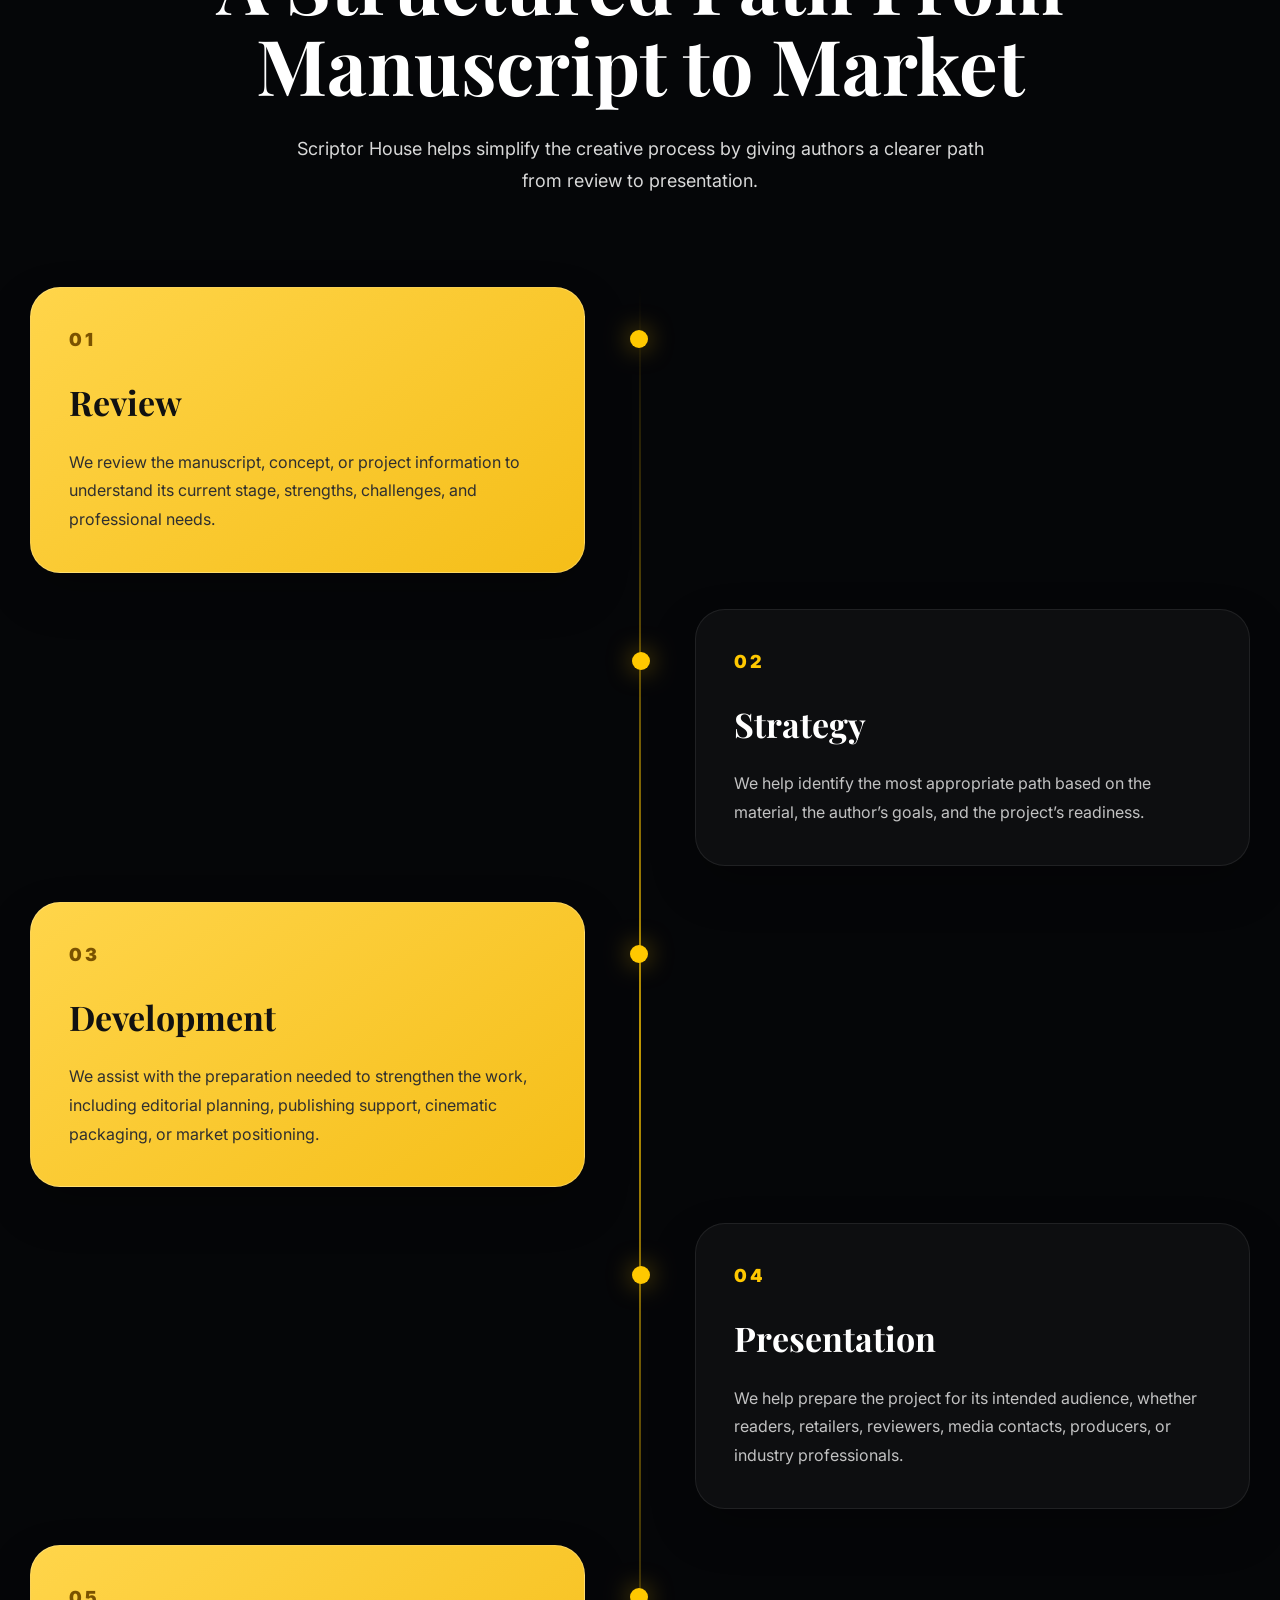
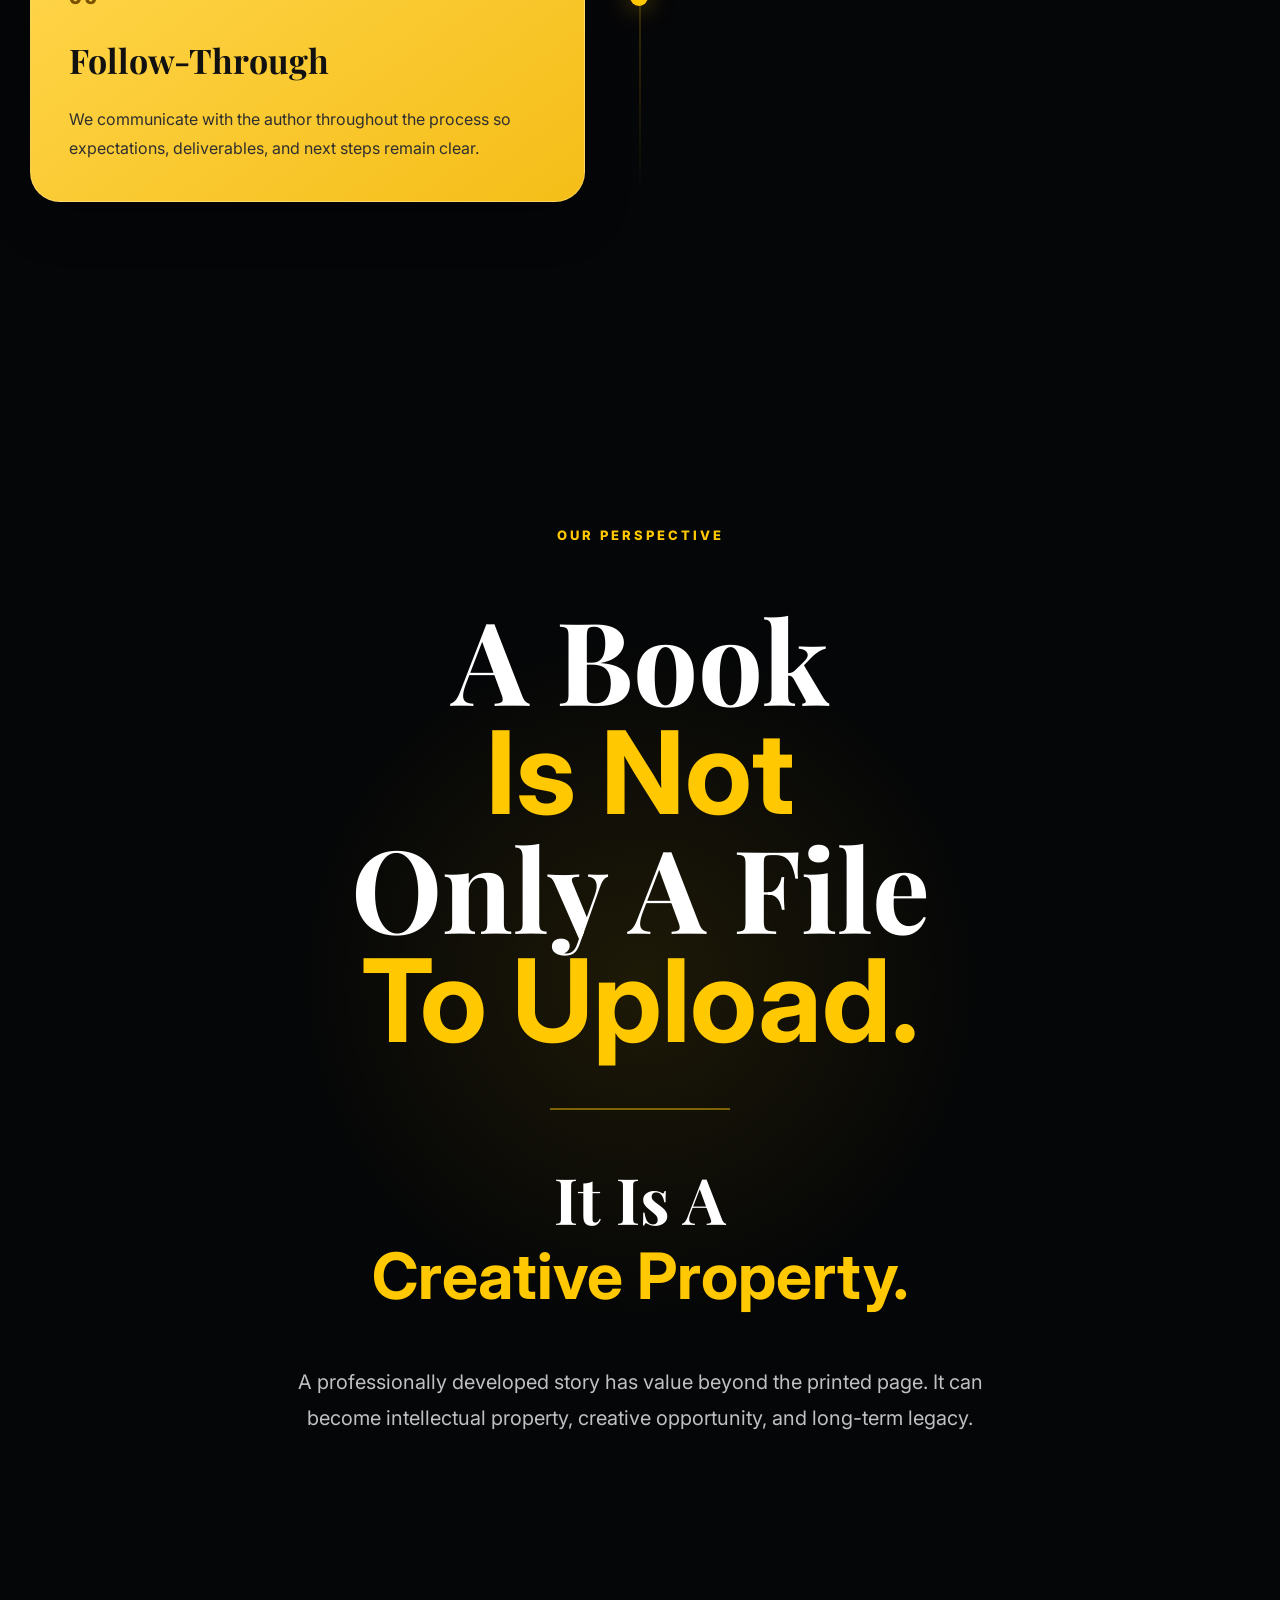
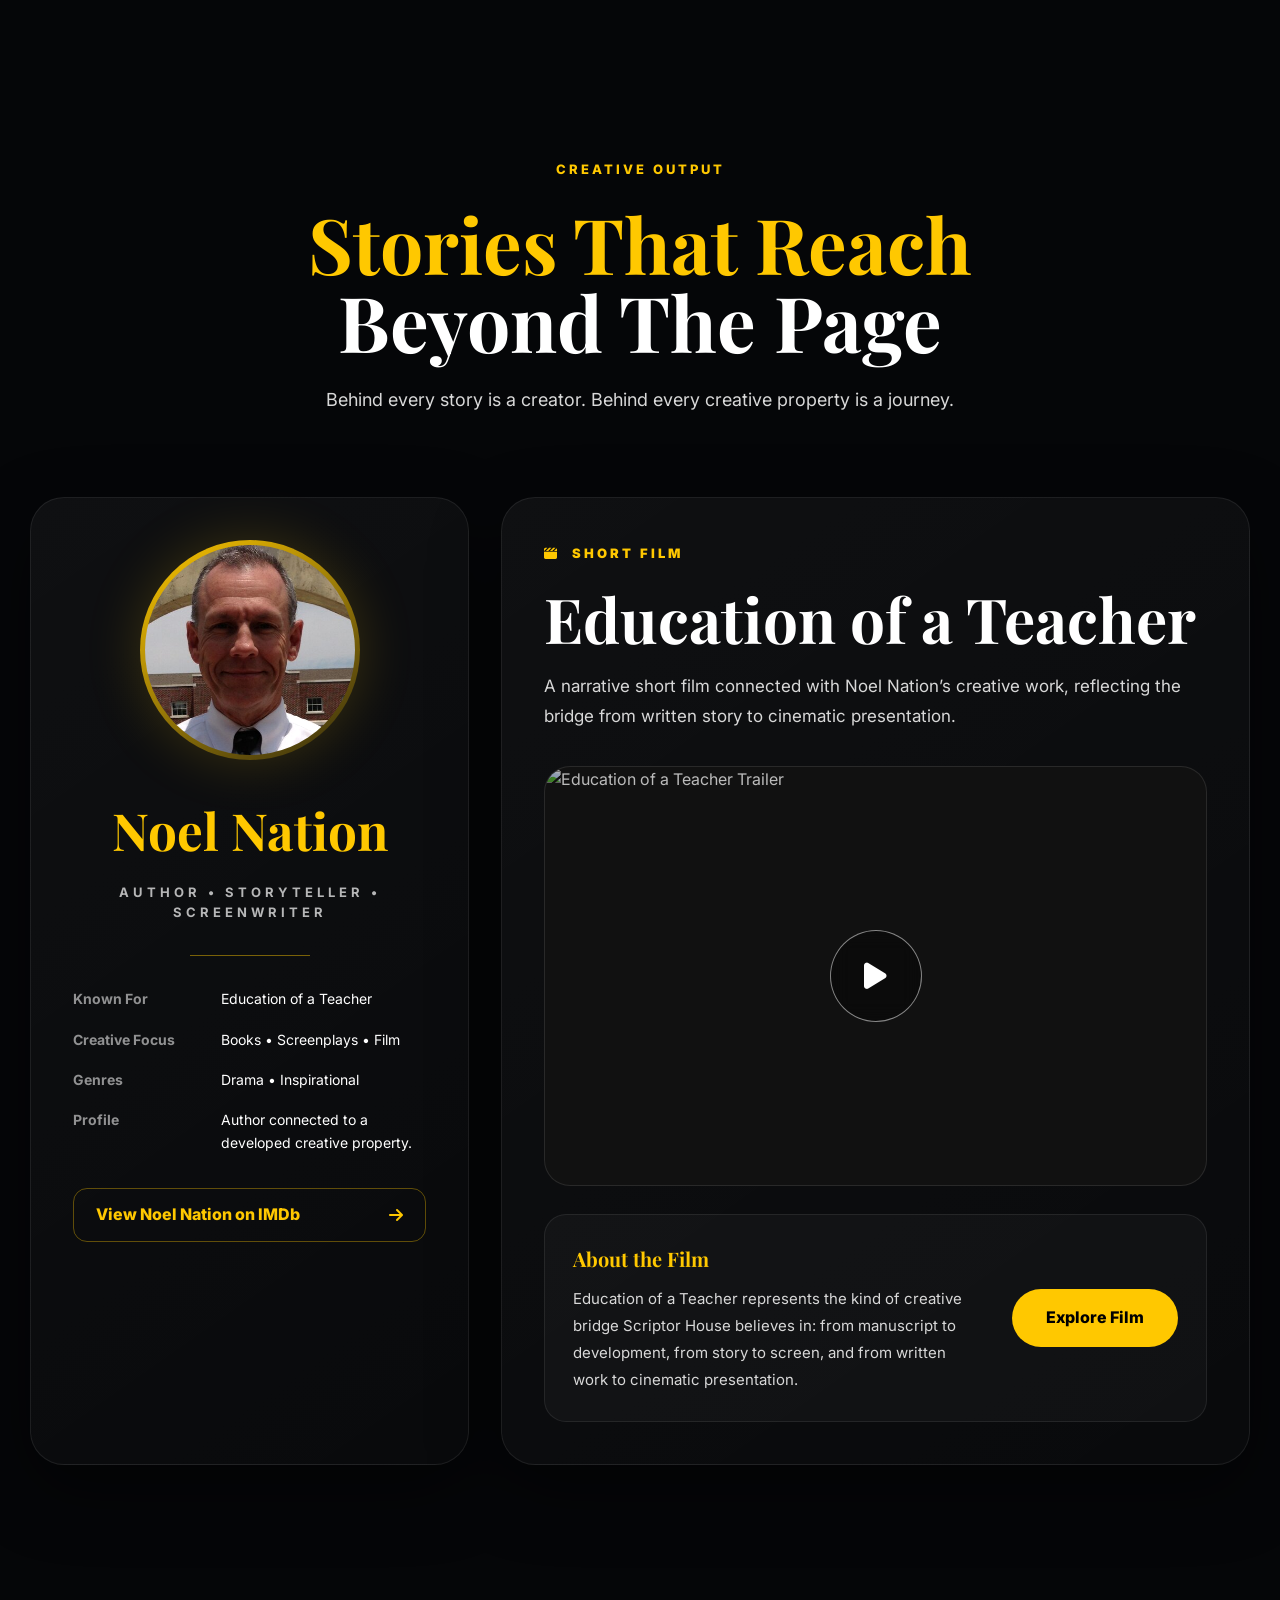
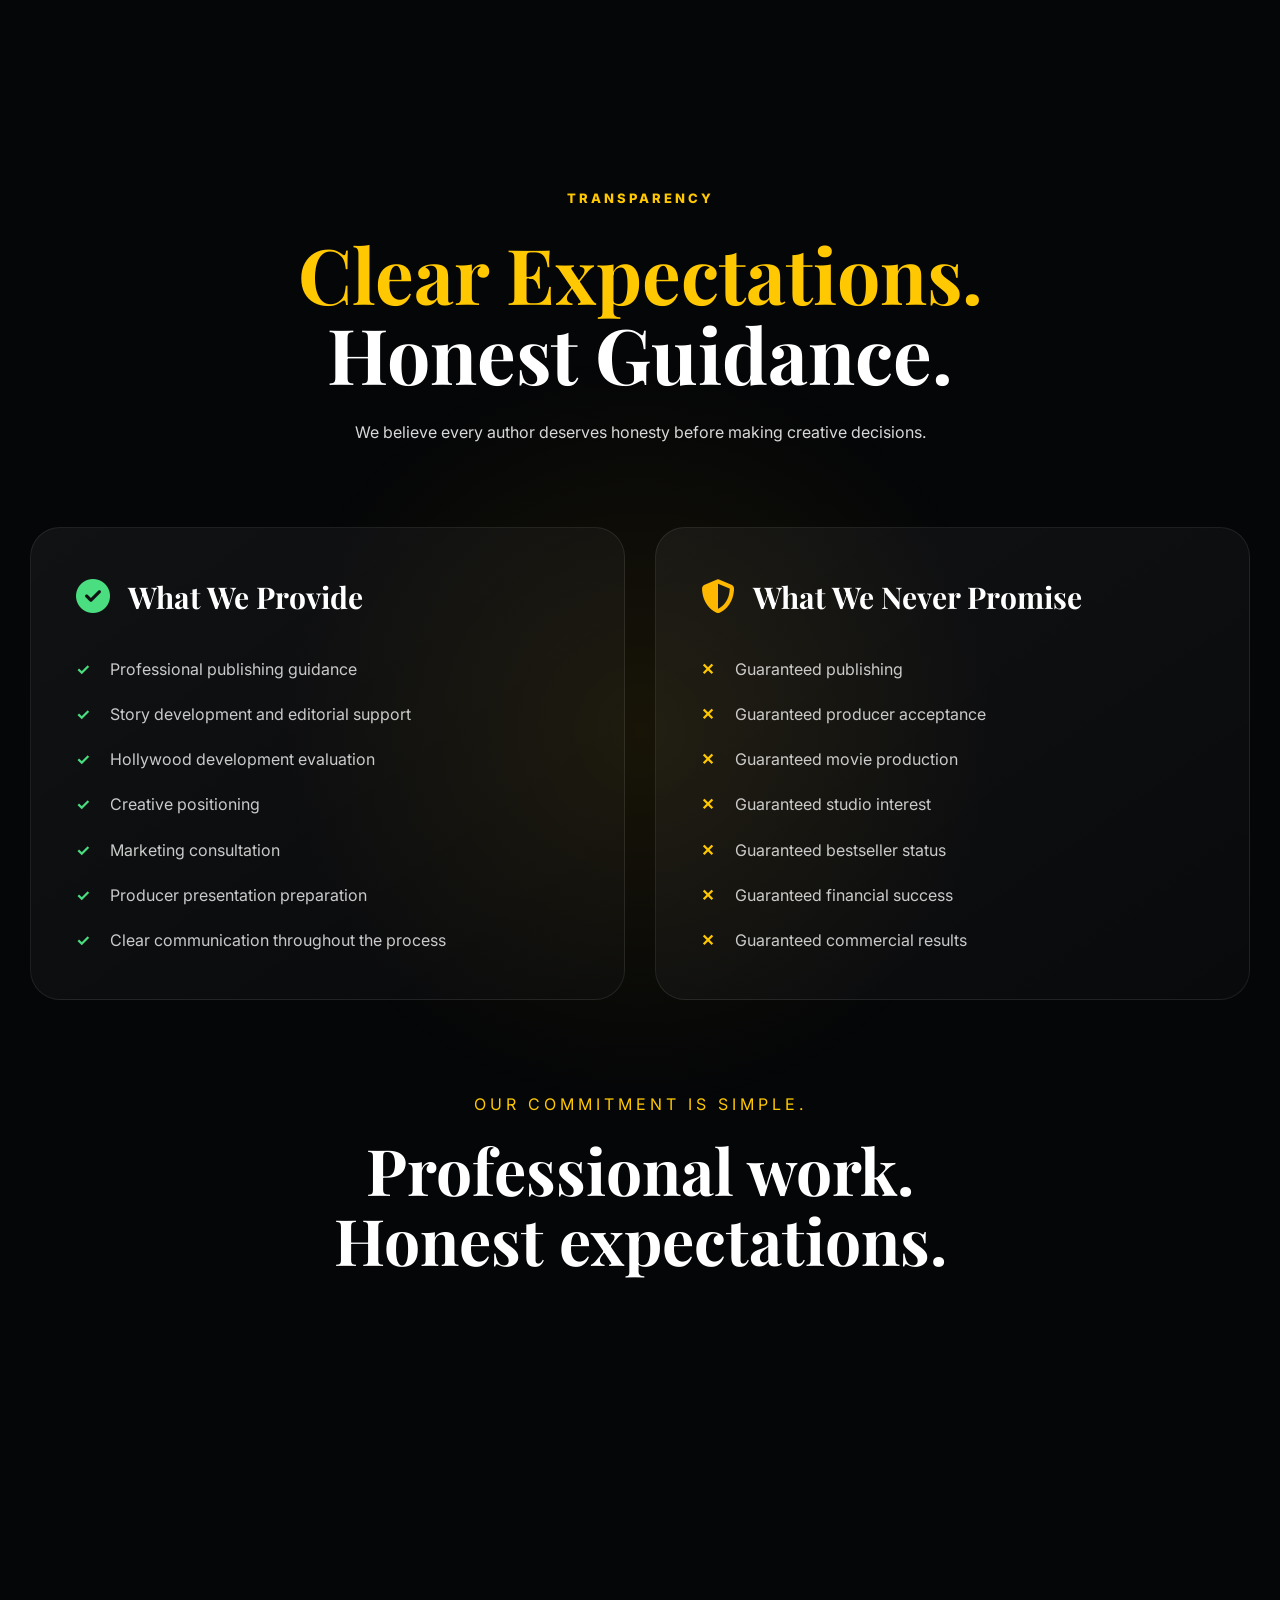
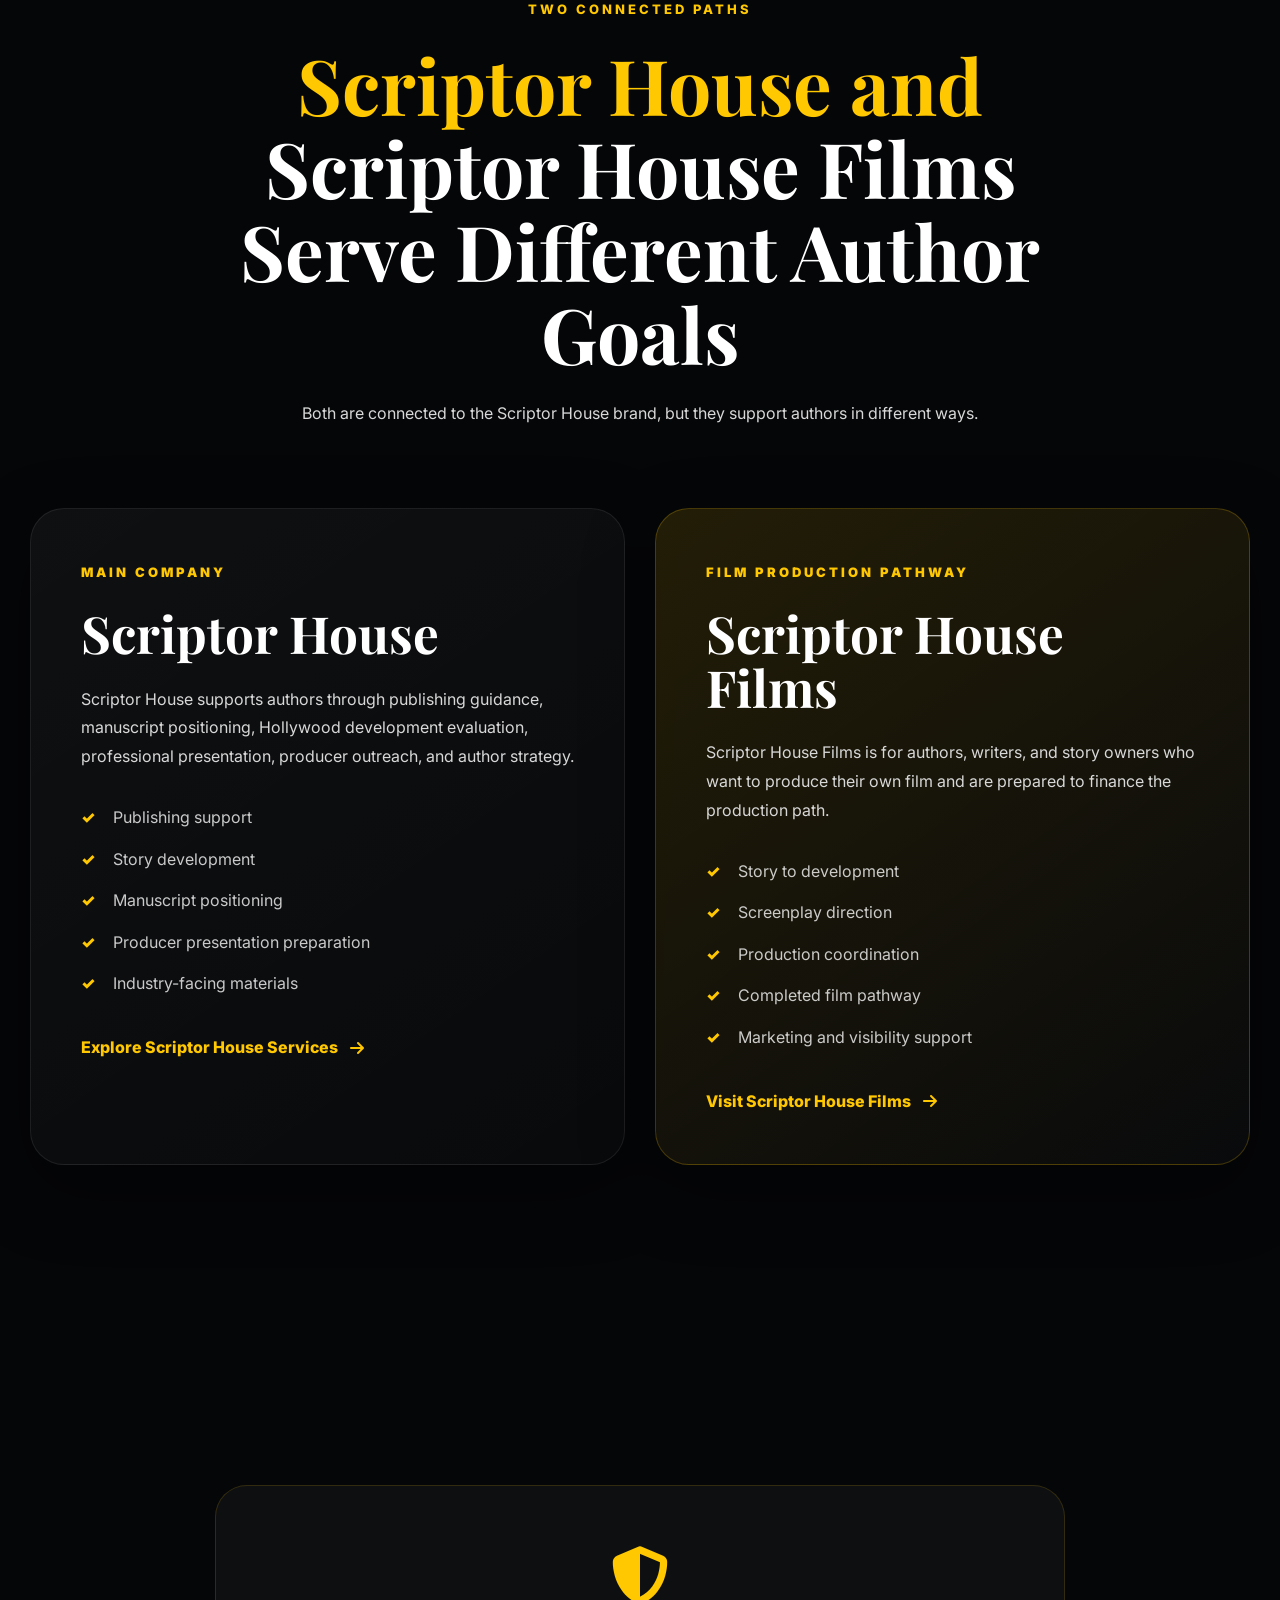
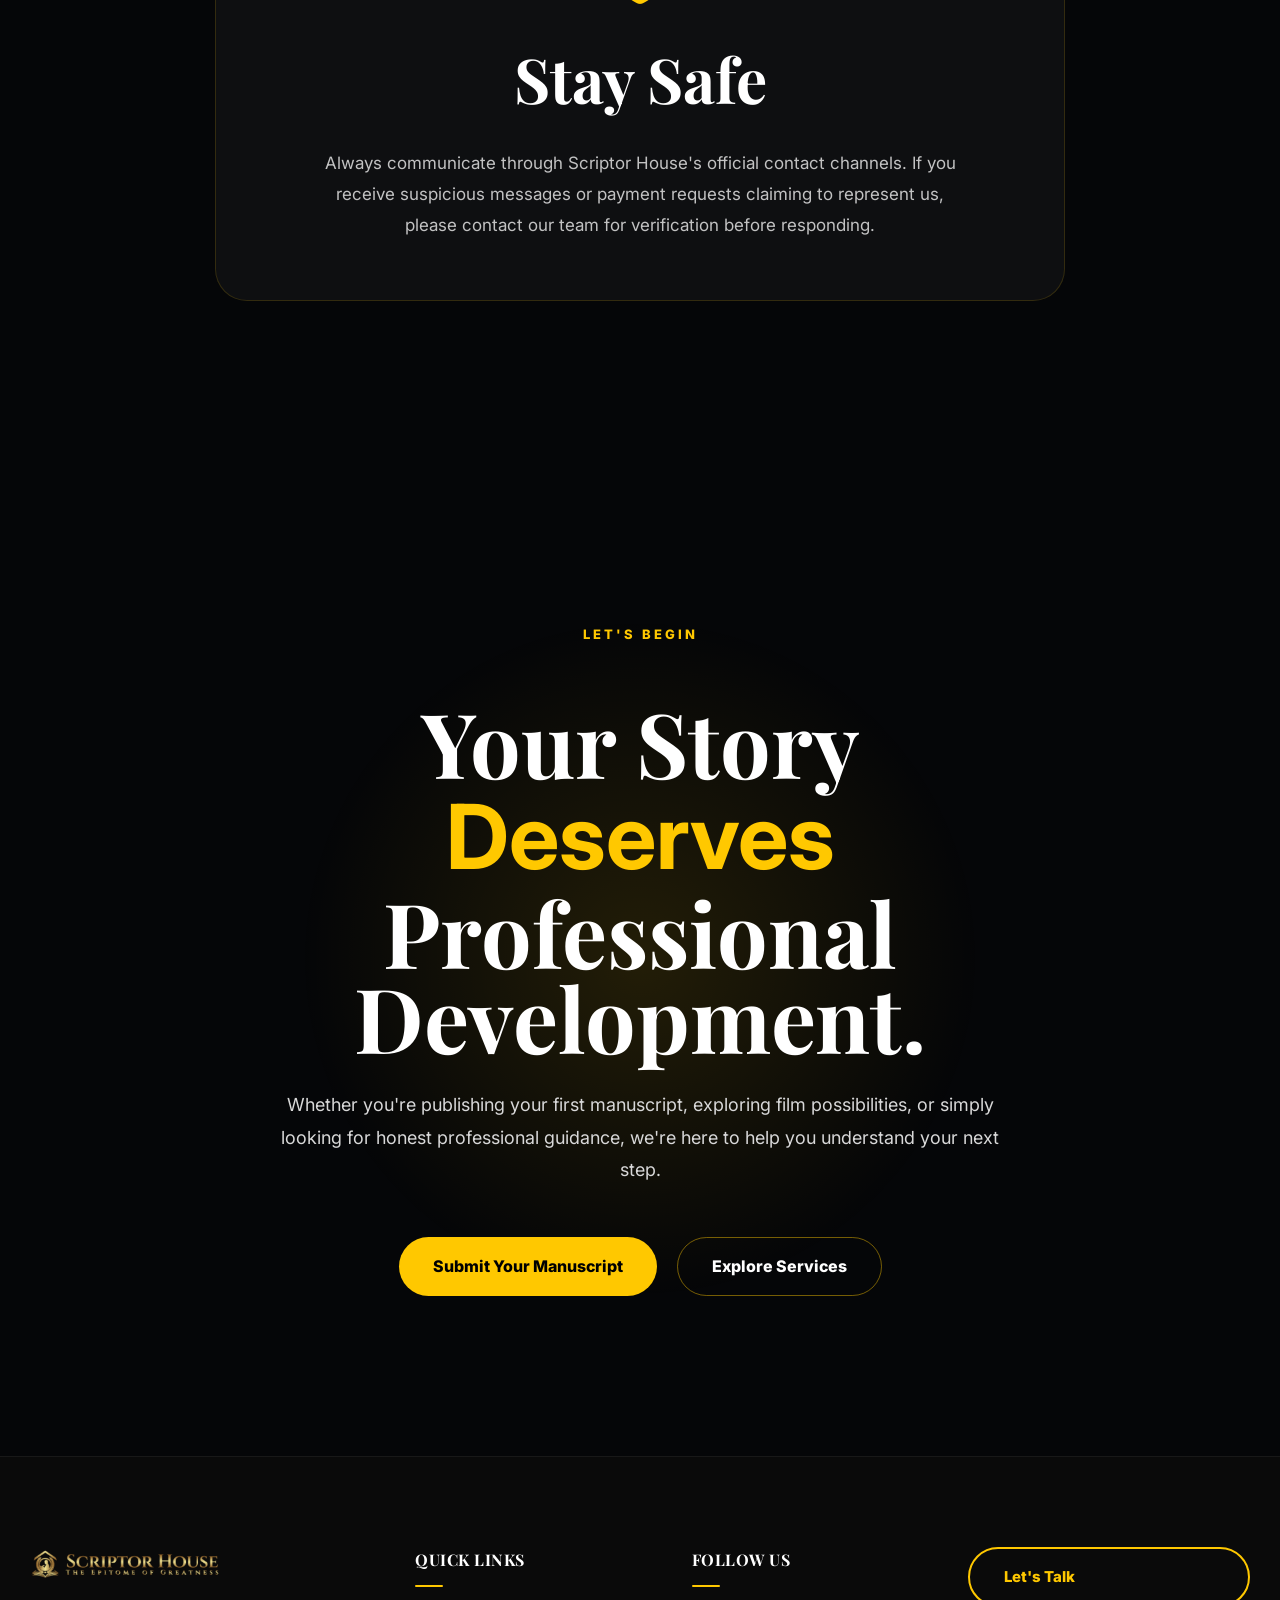
==== commit d1cc37fc: "Update website design and add 8 metallic luxury background themes with live switcher" ====
--- a/about.html
+++ b/about.html
@@ -35,9 +35,10 @@
   <link rel="stylesheet" href="about-css/brand-difference.css">
   <link rel="stylesheet" href="about-css/security.css">
   <link rel="stylesheet" href="about-css/final-cta.css">
+  <link rel="stylesheet" href="css/metallic-themes.css">
 </head>
 
-<body>
+<body class="theme-obsidian">
 
   <!-- Ambient Background Glows -->
   <div class="ambient-glows">
@@ -967,7 +968,10 @@
       <div>
         <img src="asset/logo-nbg.png" alt="Scriptor House Logo">
         <p>
-          Address Here
+          <i class="fa-solid fa-location-dot" style="color:var(--primary);margin-right:6px;"></i>
+          17434 Bellflower Blvd, Ste 200-188,<br>
+          Bellflower, CA 90706,<br>
+          United States
         </p>
       </div>
 
@@ -1024,6 +1028,7 @@
 
   <!-- About JS -->
   <script src="about-js/about.js"></script>
+  <script src="js/theme-switcher.js"></script>
 
 </body>
 
--- a/css/footer.css
+++ b/css/footer.css
@@ -3,10 +3,10 @@
 =========================== */
 
 footer {
-    background: var(--primary);
-    color: #111;
+    background: #0a0a0a;
+    color: rgba(255, 255, 255, .72);
     padding: 90px 0 0;
-    border-top: none;
+    border-top: 1px solid rgba(255, 255, 255, .06);
 }
 
 /* ===========================
@@ -27,6 +27,8 @@
 .footer-grid img {
     width: 190px;
     margin-bottom: 25px;
+    /* Keep logo visible on dark bg */
+    filter: brightness(1);
 }
 
 /* ===========================
@@ -35,7 +37,7 @@
 
 .footer-grid p {
     font-size: 15px;
-    color: #333;
+    color: rgba(255, 255, 255, .52);
     line-height: 1.8;
 }
 
@@ -44,10 +46,25 @@
 =========================== */
 
 .footer-grid h4 {
-    color: #111;
-    font-size: 22px;
+    color: var(--white);
+    font-size: 16px;
     font-weight: 700;
+    letter-spacing: .5px;
+    text-transform: uppercase;
     margin-bottom: 25px;
+    position: relative;
+    padding-bottom: 14px;
+}
+
+.footer-grid h4::after {
+    content: '';
+    position: absolute;
+    bottom: 0;
+    left: 0;
+    width: 28px;
+    height: 2px;
+    background: var(--primary);
+    border-radius: 2px;
 }
 
 /* ===========================
@@ -56,13 +73,14 @@
 
 .footer-grid a {
     display: block;
-    color: #222;
+    color: rgba(255, 255, 255, .55);
     margin-bottom: 14px;
+    font-size: 15px;
     transition: all .3s ease;
 }
 
 .footer-grid a:hover {
-    color: #000;
+    color: var(--primary);
     transform: translateX(6px);
 }
 
@@ -72,28 +90,29 @@
 
 .footer-socials {
     display: flex;
-    gap: 16px;
+    gap: 12px;
     flex-wrap: wrap;
 }
 
 .footer-socials a {
-    width: 48px;
-    height: 48px;
+    width: 44px;
+    height: 44px;
     border-radius: 50%;
-    background: rgba(255,255,255,.55);
-    border: 1px solid rgba(0,0,0,.08);
+    background: rgba(255, 255, 255, .06);
+    border: 1px solid rgba(255, 255, 255, .1);
     display: flex;
     align-items: center;
     justify-content: center;
+    color: rgba(255, 255, 255, .65);
+    font-size: 18px;
+    transition: all .35s ease;
+}
+
+.footer-socials a:hover {
+    background: var(--primary);
+    border-color: var(--primary);
     color: #111;
-    font-size: 20px;
-    transition: all .35s ease;
-}
-
-.footer-socials a:hover {
-    background: #111;
-    color: var(--primary);
-    transform: translateY(-6px);
+    transform: translateY(-5px);
 }
 
 /* ===========================
@@ -101,24 +120,25 @@
 =========================== */
 
 .footer-contact .btn {
-    background: #111;
-    color: var(--primary);
-    border: 2px solid #111;
+    background: transparent;
+    color: var(--primary);
+    border: 2px solid var(--primary);
     margin-bottom: 28px;
 }
 
 .footer-contact .btn:hover {
-    background: transparent;
+    background: var(--primary);
     color: #111;
 }
 
 .footer-contact p {
-    color: #222;
+    color: rgba(255, 255, 255, .52);
     margin-bottom: 14px;
+    font-size: 15px;
 }
 
 .footer-contact p i {
-    color: #111;
+    color: var(--primary);
     margin-right: 8px;
 }
 
@@ -130,10 +150,10 @@
     margin-top: 70px;
     padding: 26px;
     background: #050505;
-    color: rgba(255,255,255,.75);
+    color: var(--primary);
     text-align: center;
     font-size: 14px;
-    border-top: 1px solid rgba(255,255,255,.08);
+    border-top: 1px solid rgba(255, 255, 255, .06);
 }
 
 /* ===========================
@@ -165,6 +185,11 @@
         margin: 0 auto 25px;
     }
 
+    .footer-grid h4::after {
+        left: 50%;
+        transform: translateX(-50%);
+    }
+
     .footer-socials {
         justify-content: center;
     }
--- a/about-css/hero.css
+++ b/about-css/hero.css
@@ -64,6 +64,8 @@
   line-height: .92;
   margin-bottom: 32px;
   color: var(--white);
+  /* Reserve 2-line height upfront — prevents wiggle during Typed.js */
+  min-height: calc(112px * 0.92 * 2);
 }
 
 .about-hero-content h1::first-line {
--- a/css/metallic-themes.css
+++ b/css/metallic-themes.css
@@ -0,0 +1,367 @@
+/* ==========================================================================
+   METALLIC & LUXURY BACKGROUND THEMES & LIVE THEME SWITCHER
+   Scriptor House
+   ========================================================================== */
+
+/* --------------------------------------------------------------------------
+   THEME 1: DARK TITANIUM & BRUSHED GUNMETAL (Industrial Luxury)
+   -------------------------------------------------------------------------- */
+body.theme-titanium {
+  background-color: #0a0c0f;
+  background-image: 
+    repeating-linear-gradient(
+      105deg,
+      rgba(255, 255, 255, 0.012) 0px,
+      rgba(255, 255, 255, 0.012) 1px,
+      transparent 1px,
+      transparent 3px
+    ),
+    repeating-linear-gradient(
+      15deg,
+      rgba(255, 255, 255, 0.008) 0px,
+      rgba(255, 255, 255, 0.008) 1px,
+      transparent 1px,
+      transparent 4px
+    ),
+    radial-gradient(ellipse 90% 60% at 20% -10%, rgba(70, 85, 110, 0.18) 0%, transparent 60%),
+    radial-gradient(ellipse 80% 50% at 85% 110%, rgba(55, 68, 88, 0.16) 0%, transparent 60%),
+    radial-gradient(ellipse 60% 40% at 50% 50%, rgba(35, 45, 60, 0.12) 0%, transparent 70%),
+    linear-gradient(145deg, #07080a 0%, #101318 28%, #0b0d10 52%, #141820 78%, #08090b 100%);
+  background-attachment: fixed;
+  background-size: auto, auto, 100% 100%, 100% 100%, 100% 100%, 100% 100%;
+}
+body.theme-titanium .glow-1 { background: #6b82a6; opacity: 0.12; }
+body.theme-titanium .glow-2 { background: #a4b7d4; opacity: 0.09; }
+body.theme-titanium .glow-3 { background: var(--primary); opacity: 0.08; }
+
+/* --------------------------------------------------------------------------
+   THEME 2: POLISHED OBSIDIAN & PLATINUM SHEEN (Cinematic Studio Luxury)
+   -------------------------------------------------------------------------- */
+body.theme-obsidian {
+  background-color: #050608;
+  background-image:
+    linear-gradient(
+      125deg,
+      transparent 0%,
+      rgba(255, 255, 255, 0.015) 30%,
+      rgba(220, 230, 245, 0.04) 42%,
+      rgba(255, 255, 255, 0.01) 54%,
+      transparent 70%
+    ),
+    radial-gradient(circle at 75% 15%, rgba(180, 195, 220, 0.16) 0%, transparent 45%),
+    radial-gradient(circle at 15% 85%, rgba(140, 160, 190, 0.12) 0%, transparent 45%),
+    radial-gradient(ellipse 100% 80% at 50% 0%, rgba(45, 55, 75, 0.22) 0%, transparent 70%),
+    linear-gradient(175deg, #040507 0%, #0c0e12 35%, #07080a 65%, #0f1217 100%);
+  background-attachment: fixed;
+  background-size: 200% 200%, 100% 100%, 100% 100%, 100% 100%, 100% 100%;
+}
+body.theme-obsidian .glow-1 { background: #d8e2f0; opacity: 0.10; }
+body.theme-obsidian .glow-2 { background: #889bb5; opacity: 0.12; }
+body.theme-obsidian .glow-3 { background: var(--primary); opacity: 0.07; }
+
+/* --------------------------------------------------------------------------
+   THEME 3: BLACK CHROME & LIQUID METAL GLOW (High-Tech Dynamic Metal)
+   -------------------------------------------------------------------------- */
+body.theme-chrome {
+  background-color: #040609;
+  background-image:
+    repeating-linear-gradient(
+      -45deg,
+      rgba(160, 190, 230, 0.018) 0px,
+      rgba(160, 190, 230, 0.018) 2px,
+      transparent 2px,
+      transparent 12px
+    ),
+    linear-gradient(
+      70deg,
+      rgba(255, 255, 255, 0.02) 0%,
+      rgba(120, 160, 210, 0.08) 25%,
+      rgba(20, 25, 35, 0.2) 45%,
+      rgba(140, 180, 240, 0.09) 65%,
+      transparent 90%
+    ),
+    radial-gradient(ellipse 80% 60% at 80% 20%, rgba(90, 130, 180, 0.2) 0%, transparent 60%),
+    radial-gradient(ellipse 70% 50% at 20% 70%, rgba(60, 95, 140, 0.18) 0%, transparent 60%),
+    linear-gradient(135deg, #030406 0%, #0e1219 30%, #06080b 60%, #131922 85%, #050608 100%);
+  background-attachment: fixed;
+  background-size: auto, 100% 100%, 100% 100%, 100% 100%, 100% 100%;
+}
+body.theme-chrome .glow-1 { background: #7099cc; opacity: 0.14; }
+body.theme-chrome .glow-2 { background: #a9c6ea; opacity: 0.11; }
+body.theme-chrome .glow-3 { background: var(--primary); opacity: 0.09; }
+
+/* --------------------------------------------------------------------------
+   THEME 4: CARBON STEEL & MICRO-ETCHED MESH (Tactical Architectural Metal)
+   -------------------------------------------------------------------------- */
+body.theme-carbon {
+  background-color: #08090b;
+  background-image:
+    linear-gradient(45deg, rgba(255, 255, 255, 0.016) 25%, transparent 25%),
+    linear-gradient(-45deg, rgba(255, 255, 255, 0.016) 25%, transparent 25%),
+    linear-gradient(45deg, transparent 75%, rgba(255, 255, 255, 0.016) 75%),
+    linear-gradient(-45deg, transparent 75%, rgba(255, 255, 255, 0.016) 75%),
+    linear-gradient(0deg, rgba(255, 255, 255, 0.008) 1px, transparent 1px),
+    linear-gradient(90deg, rgba(255, 255, 255, 0.008) 1px, transparent 1px),
+    radial-gradient(ellipse 90% 70% at 50% 0%, rgba(50, 60, 75, 0.22) 0%, transparent 60%),
+    radial-gradient(ellipse 80% 60% at 50% 100%, rgba(40, 50, 65, 0.2) 0%, transparent 60%),
+    linear-gradient(180deg, #07080a 0%, #11141a 40%, #0a0c0f 70%, #0e1116 100%);
+  background-size: 6px 6px, 6px 6px, 6px 6px, 6px 6px, 24px 24px, 24px 24px, 100% 100%, 100% 100%, 100% 100%;
+  background-attachment: fixed;
+}
+body.theme-carbon .glow-1 { background: #5a6e87; opacity: 0.12; }
+body.theme-carbon .glow-2 { background: #91a4bc; opacity: 0.09; }
+body.theme-carbon .glow-3 { background: var(--primary); opacity: 0.08; }
+
+/* --------------------------------------------------------------------------
+   THEME 5: ANTIQUE BRONZE & SMOKED GOLD ORE (Rich Metallurgy)
+   -------------------------------------------------------------------------- */
+body.theme-bronze {
+  background-color: #0b0906;
+  background-image:
+    /* Fine brushed bronze micro-streaks */
+    repeating-linear-gradient(
+      115deg,
+      rgba(255, 215, 120, 0.014) 0px,
+      rgba(255, 215, 120, 0.014) 1px,
+      transparent 1px,
+      transparent 4px
+    ),
+    /* Warm antique bronze specular halos */
+    radial-gradient(circle at 80% 10%, rgba(200, 150, 60, 0.18) 0%, transparent 55%),
+    radial-gradient(circle at 15% 75%, rgba(160, 110, 40, 0.15) 0%, transparent 55%),
+    radial-gradient(ellipse 80% 50% at 50% 40%, rgba(110, 80, 25, 0.12) 0%, transparent 70%),
+    /* Deep smoked obsidian-bronze gradient */
+    linear-gradient(155deg, #060503 0%, #130f08 30%, #090704 60%, #1a140b 85%, #050403 100%);
+  background-attachment: fixed;
+  background-size: auto, 100% 100%, 100% 100%, 100% 100%, 100% 100%;
+}
+body.theme-bronze .glow-1 { background: #d4a038; opacity: 0.14; }
+body.theme-bronze .glow-2 { background: #e8c060; opacity: 0.10; }
+body.theme-bronze .glow-3 { background: var(--primary); opacity: 0.12; }
+
+/* --------------------------------------------------------------------------
+   THEME 6: ROYAL FILIGREE & EMBOSSED STEEL (Luxury Bookcover / Literary)
+   -------------------------------------------------------------------------- */
+body.theme-damask {
+  background-color: #08090d;
+  background-image:
+    /* Micro-embossed luxury filigree diamond watermark */
+    radial-gradient(circle at 50% 50%, rgba(255, 255, 255, 0.02) 2px, transparent 3px),
+    radial-gradient(circle at 0% 0%, rgba(255, 255, 255, 0.015) 2px, transparent 3px),
+    radial-gradient(circle at 100% 100%, rgba(255, 255, 255, 0.015) 2px, transparent 3px),
+    linear-gradient(45deg, rgba(255, 255, 255, 0.008) 25%, transparent 25%),
+    linear-gradient(-45deg, rgba(255, 255, 255, 0.008) 25%, transparent 25%),
+    /* Velvet depth illumination */
+    radial-gradient(ellipse 90% 70% at 30% 10%, rgba(75, 90, 120, 0.16) 0%, transparent 60%),
+    radial-gradient(ellipse 80% 60% at 70% 90%, rgba(55, 70, 95, 0.14) 0%, transparent 60%),
+    /* Deep midnight steel base */
+    linear-gradient(180deg, #050609 0%, #0f1219 40%, #08090d 75%, #121622 100%);
+  background-size: 32px 32px, 32px 32px, 32px 32px, 16px 16px, 16px 16px, 100% 100%, 100% 100%, 100% 100%;
+  background-attachment: fixed;
+}
+body.theme-damask .glow-1 { background: #7c92b8; opacity: 0.13; }
+body.theme-damask .glow-2 { background: #b0c4de; opacity: 0.09; }
+body.theme-damask .glow-3 { background: var(--primary); opacity: 0.08; }
+
+/* --------------------------------------------------------------------------
+   THEME 7: CYBERNETIC HEX-GRID & TITANIUM MATRIX (Modern Tech Metal)
+   -------------------------------------------------------------------------- */
+body.theme-hexgrid {
+  background-color: #06080c;
+  background-image:
+    /* Fine hexagonal matrix lattice */
+    radial-gradient(circle, rgba(120, 160, 220, 0.04) 1px, transparent 1px),
+    linear-gradient(60deg, rgba(255, 255, 255, 0.012) 1px, transparent 1px),
+    linear-gradient(120deg, rgba(255, 255, 255, 0.012) 1px, transparent 1px),
+    linear-gradient(0deg, rgba(255, 255, 255, 0.012) 1px, transparent 1px),
+    /* Matrix specular plate lighting */
+    radial-gradient(circle at 50% 20%, rgba(60, 100, 160, 0.18) 0%, transparent 55%),
+    radial-gradient(circle at 80% 80%, rgba(40, 75, 120, 0.15) 0%, transparent 55%),
+    /* Titanium matrix base */
+    linear-gradient(145deg, #040508 0%, #0d121c 30%, #07090e 60%, #111824 85%, #05060a 100%);
+  background-size: 20px 34px, 20px 34px, 20px 34px, 20px 34px, 100% 100%, 100% 100%, 100% 100%;
+  background-attachment: fixed;
+}
+body.theme-hexgrid .glow-1 { background: #5080c0; opacity: 0.15; }
+body.theme-hexgrid .glow-2 { background: #88b0e8; opacity: 0.10; }
+body.theme-hexgrid .glow-3 { background: var(--primary); opacity: 0.09; }
+
+/* --------------------------------------------------------------------------
+   THEME 8: COSMIC INDIGO & STARLIGHT AURORA (Cinematic Dreamscape)
+   -------------------------------------------------------------------------- */
+body.theme-nebula {
+  background-color: #04050a;
+  background-image:
+    /* Pinpoint stardust sparkle pattern */
+    radial-gradient(circle, rgba(255, 255, 255, 0.06) 1px, transparent 1px),
+    radial-gradient(circle, rgba(180, 200, 255, 0.04) 1px, transparent 1px),
+    /* Aurora chromatic atmospheric glows */
+    radial-gradient(ellipse 85% 60% at 20% 10%, rgba(90, 60, 160, 0.18) 0%, transparent 60%),
+    radial-gradient(ellipse 80% 55% at 80% 80%, rgba(40, 100, 180, 0.16) 0%, transparent 60%),
+    radial-gradient(ellipse 60% 45% at 50% 50%, rgba(20, 50, 90, 0.15) 0%, transparent 70%),
+    /* Velvet cosmic midnight base */
+    linear-gradient(165deg, #030306 0%, #0b0c18 35%, #05060c 70%, #101222 100%);
+  background-size: 40px 40px, 60px 60px, 100% 100%, 100% 100%, 100% 100%, 100% 100%;
+  background-position: 0 0, 20px 20px, 0 0, 0 0, 0 0, 0 0;
+  background-attachment: fixed;
+}
+body.theme-nebula .glow-1 { background: #7c5cbf; opacity: 0.16; }
+body.theme-nebula .glow-2 { background: #4a8cd4; opacity: 0.14; }
+body.theme-nebula .glow-3 { background: var(--primary); opacity: 0.09; }
+
+/* --------------------------------------------------------------------------
+   ORIGINAL THEME (Fallback / Comparison)
+   -------------------------------------------------------------------------- */
+body.theme-original {
+  background: linear-gradient(135deg, #050505, #0c0a04, #040508, #080808) !important;
+  background-size: 300% 300% !important;
+  animation: gradient-shift 22s ease infinite !important;
+}
+
+/* --------------------------------------------------------------------------
+   FLOATING METALLIC THEME SWITCHER WIDGET
+   -------------------------------------------------------------------------- */
+#sh-theme-switcher {
+  position: fixed;
+  bottom: 20px;
+  right: 20px;
+  z-index: 999999;
+  font-family: "Inter", -apple-system, BlinkMacSystemFont, sans-serif;
+  display: flex;
+  flex-direction: column;
+  align-items: flex-end;
+  gap: 8px;
+  user-select: none;
+  max-width: calc(100vw - 40px);
+}
+
+.sh-switcher-panel {
+  display: flex;
+  align-items: center;
+  gap: 5px;
+  background: rgba(10, 13, 18, 0.92);
+  backdrop-filter: blur(24px) saturate(200%);
+  -webkit-backdrop-filter: blur(24px) saturate(200%);
+  border: 1px solid rgba(255, 255, 255, 0.14);
+  box-shadow: 
+    0 20px 48px rgba(0, 0, 0, 0.75),
+    0 0 0 1px rgba(255, 200, 0, 0.15),
+    inset 0 1px 0 rgba(255, 255, 255, 0.12);
+  padding: 6px 8px;
+  border-radius: 40px;
+  transition: all 0.35s cubic-bezier(0.16, 1, 0.3, 1);
+  flex-wrap: wrap;
+  max-width: 900px;
+  justify-content: flex-end;
+}
+
+.sh-switcher-title {
+  font-size: 10px;
+  font-weight: 800;
+  letter-spacing: 1.5px;
+  text-transform: uppercase;
+  color: var(--primary, #FFC800);
+  padding: 0 6px 0 10px;
+  display: flex;
+  align-items: center;
+  gap: 6px;
+  white-space: nowrap;
+}
+
+.sh-switcher-title i {
+  font-size: 11px;
+}
+
+.sh-theme-btn {
+  display: inline-flex;
+  align-items: center;
+  gap: 5px;
+  padding: 7px 12px;
+  border-radius: 30px;
+  border: 1px solid rgba(255, 255, 255, 0.08);
+  background: rgba(255, 255, 255, 0.04);
+  color: #cfd6e0;
+  font-size: 11.5px;
+  font-weight: 600;
+  cursor: pointer;
+  transition: all 0.22s ease;
+  white-space: nowrap;
+}
+
+.sh-theme-btn:hover {
+  background: rgba(255, 255, 255, 0.12);
+  border-color: rgba(255, 255, 255, 0.22);
+  color: #fff;
+  transform: translateY(-1px);
+}
+
+.sh-theme-btn.active {
+  background: linear-gradient(135deg, rgba(255, 200, 0, 0.24), rgba(255, 200, 0, 0.08));
+  border-color: rgba(255, 200, 0, 0.7);
+  color: var(--primary, #FFC800);
+  box-shadow: 0 0 14px rgba(255, 200, 0, 0.28);
+}
+
+.sh-theme-indicator {
+  width: 6px;
+  height: 6px;
+  border-radius: 50%;
+  background: #708090;
+  box-shadow: 0 0 4px rgba(255, 255, 255, 0.3);
+}
+
+.sh-theme-btn.active .sh-theme-indicator {
+  background: var(--primary, #FFC800);
+  box-shadow: 0 0 8px #FFC800;
+}
+
+.sh-switcher-toggle-btn {
+  background: rgba(12, 15, 22, 0.9);
+  backdrop-filter: blur(14px);
+  -webkit-backdrop-filter: blur(14px);
+  border: 1px solid rgba(255, 255, 255, 0.14);
+  color: #a4b3c7;
+  width: 36px;
+  height: 36px;
+  border-radius: 50%;
+  display: flex;
+  align-items: center;
+  justify-content: center;
+  cursor: pointer;
+  font-size: 13px;
+  box-shadow: 0 8px 20px rgba(0, 0, 0, 0.5), 0 0 10px rgba(255, 200, 0, 0.1);
+  transition: all 0.25s ease;
+}
+
+.sh-switcher-toggle-btn:hover {
+  color: var(--primary, #FFC800);
+  border-color: rgba(255, 200, 0, 0.5);
+  transform: scale(1.1);
+}
+
+#sh-theme-switcher.collapsed .sh-switcher-panel {
+  display: none;
+}
+
+/* Mobile responsive switcher */
+@media (max-width: 900px) {
+  #sh-theme-switcher {
+    bottom: 12px;
+    right: 12px;
+    left: 12px;
+    max-width: none;
+  }
+  .sh-switcher-panel {
+    flex-wrap: wrap;
+    justify-content: center;
+    border-radius: 20px;
+    padding: 8px;
+    width: 100%;
+    max-height: 220px;
+    overflow-y: auto;
+  }
+  .sh-theme-btn {
+    padding: 5px 9px;
+    font-size: 10.5px;
+  }
+}
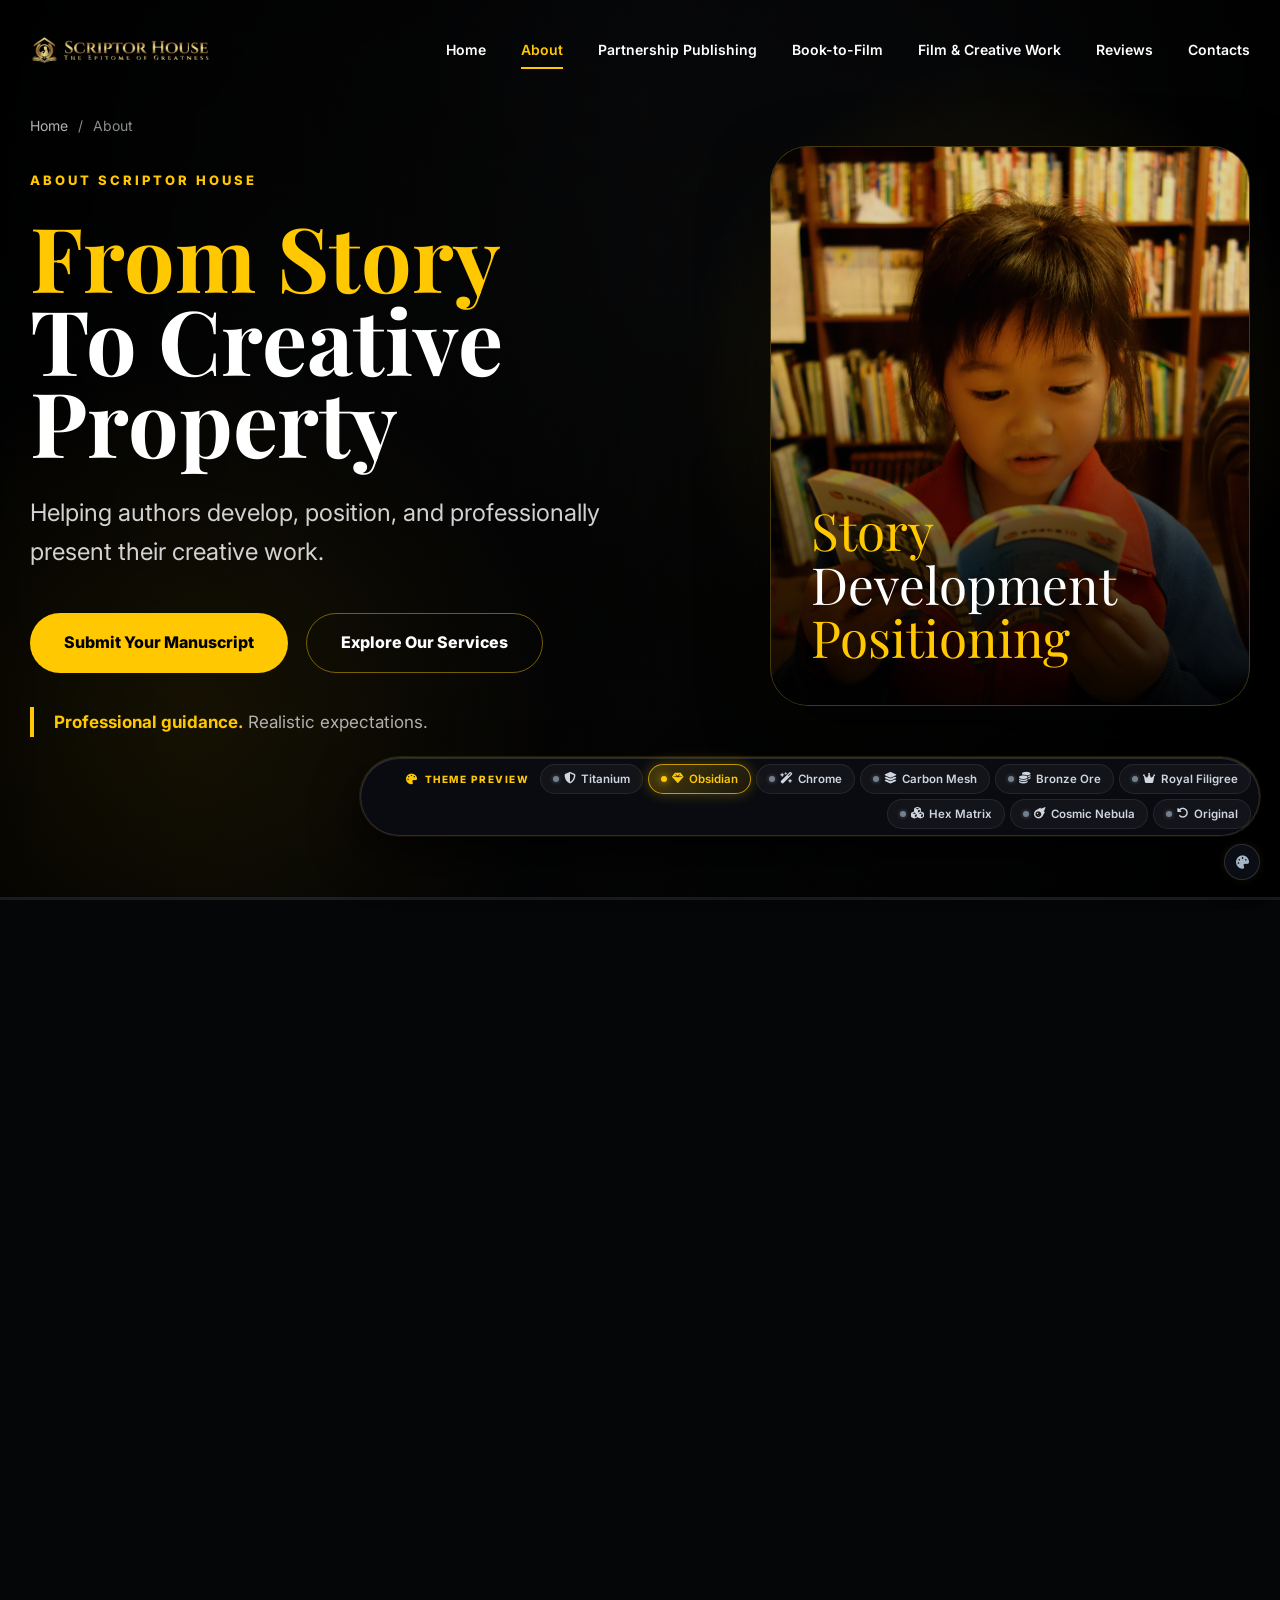
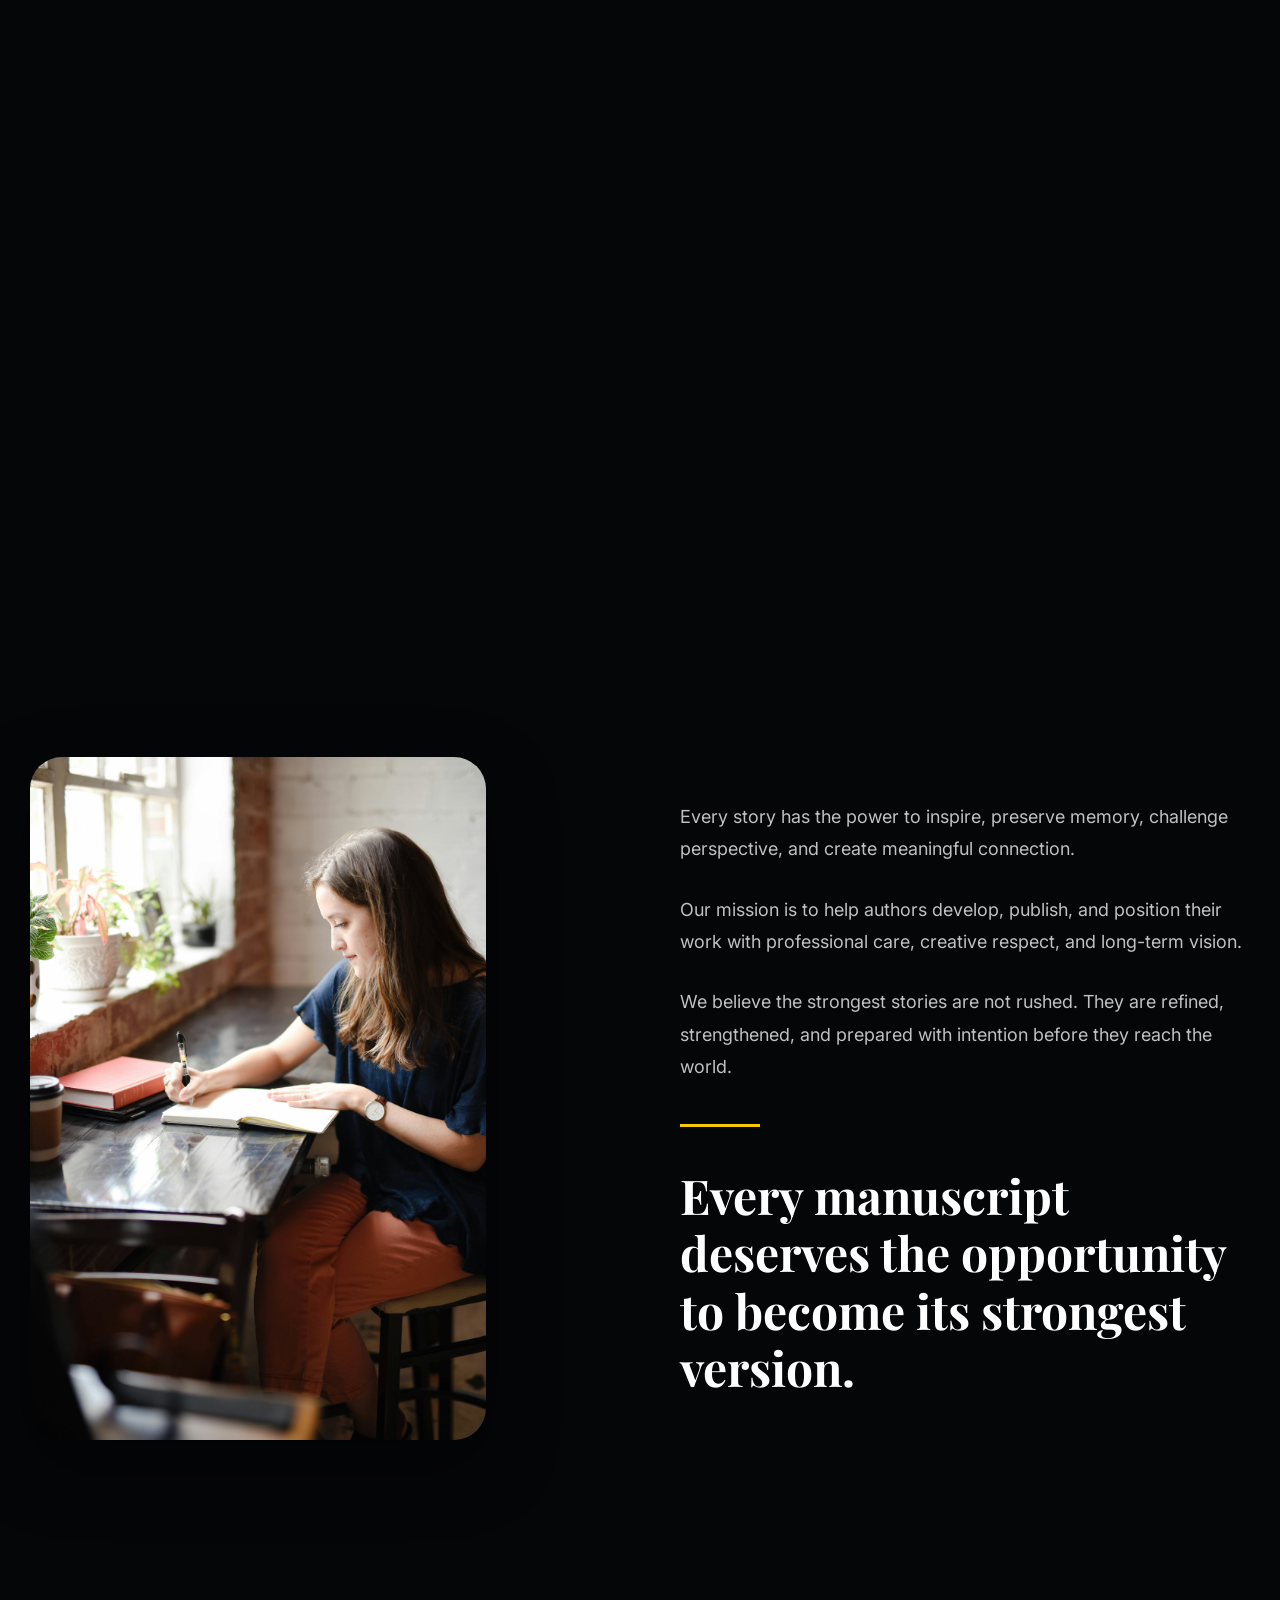
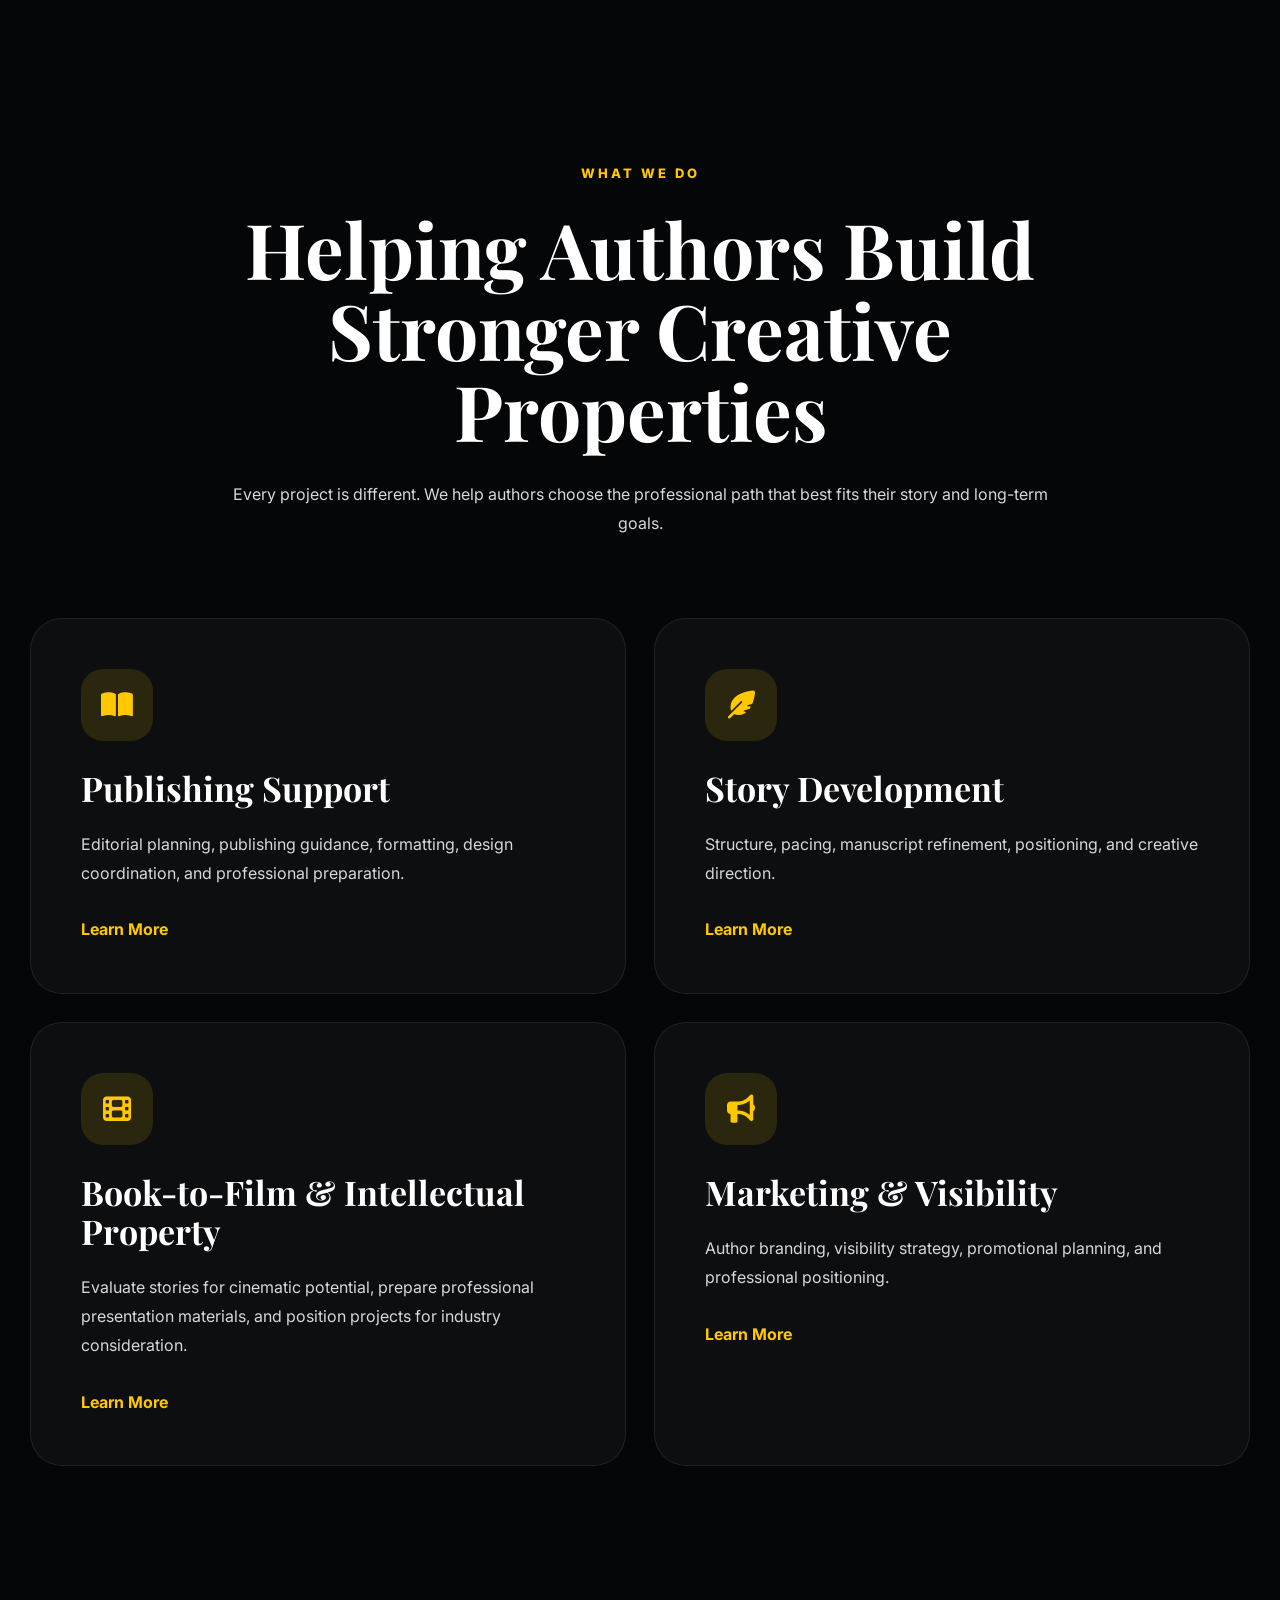
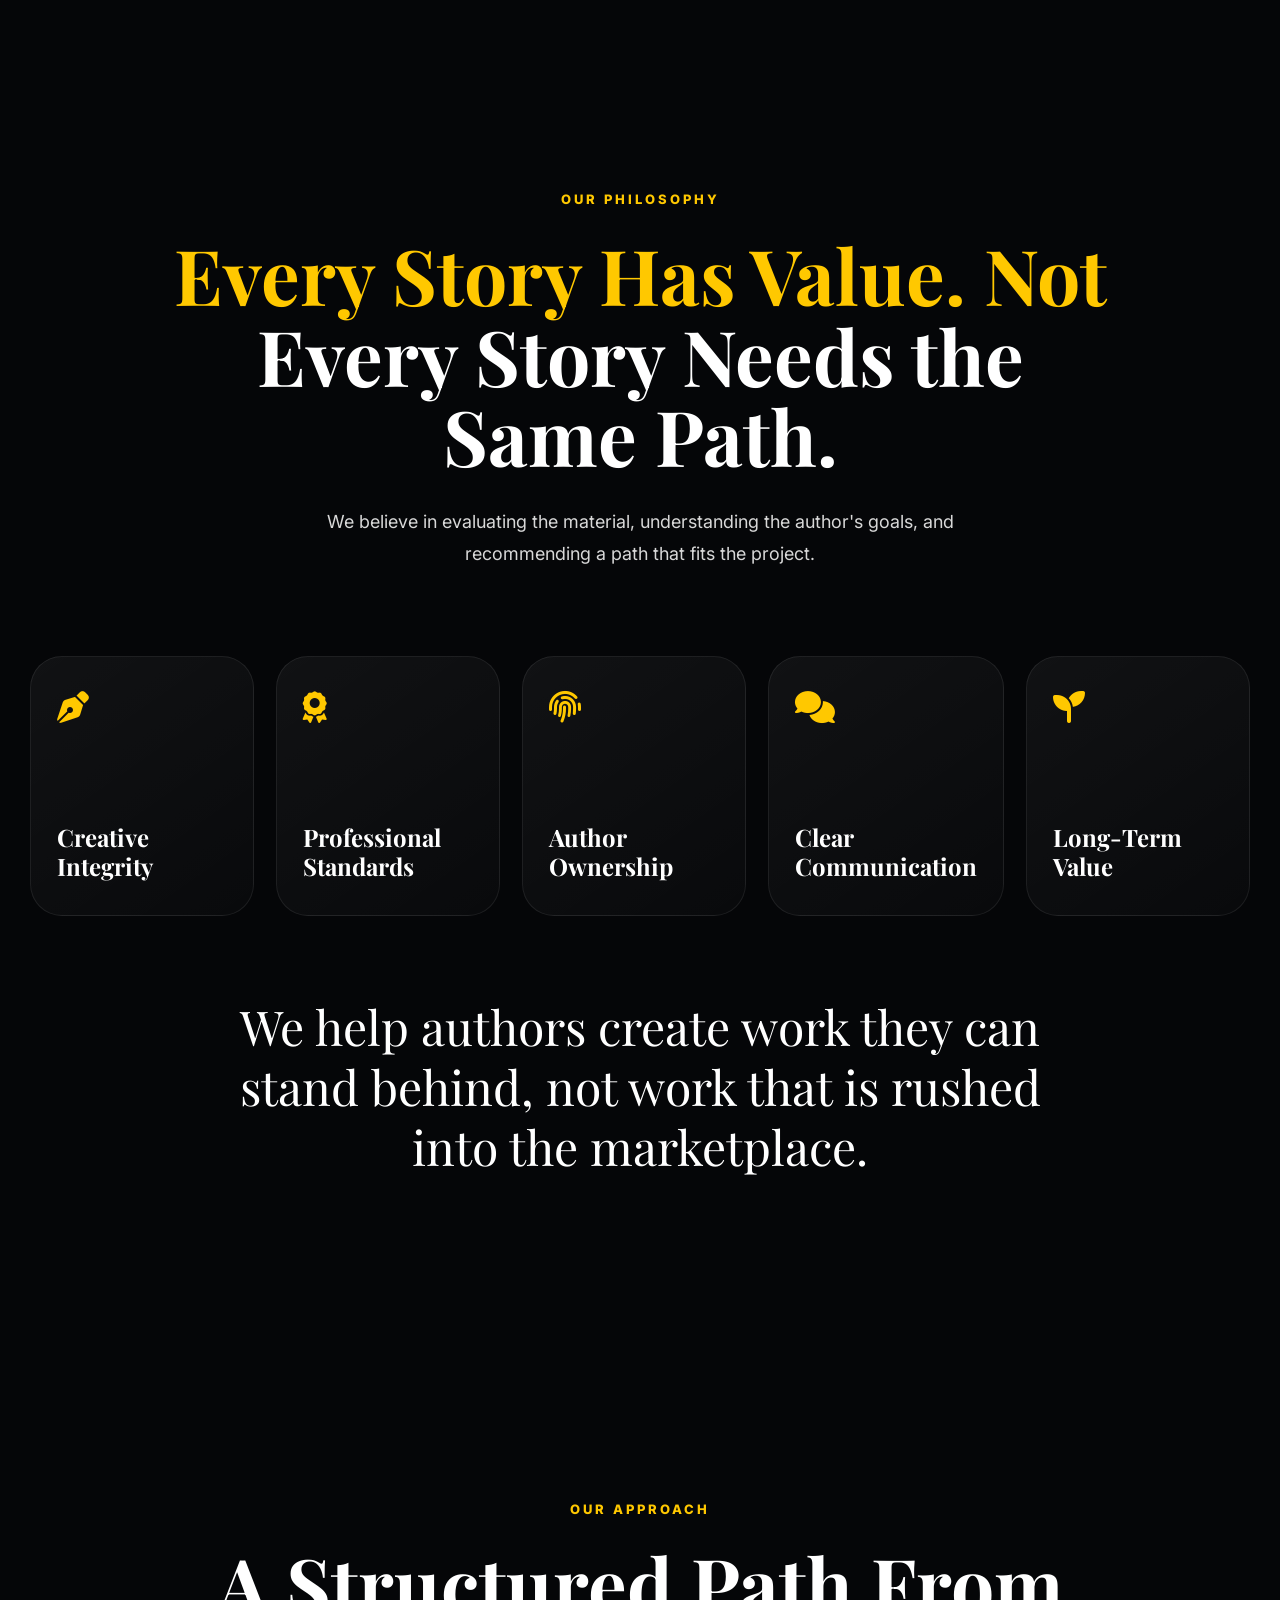
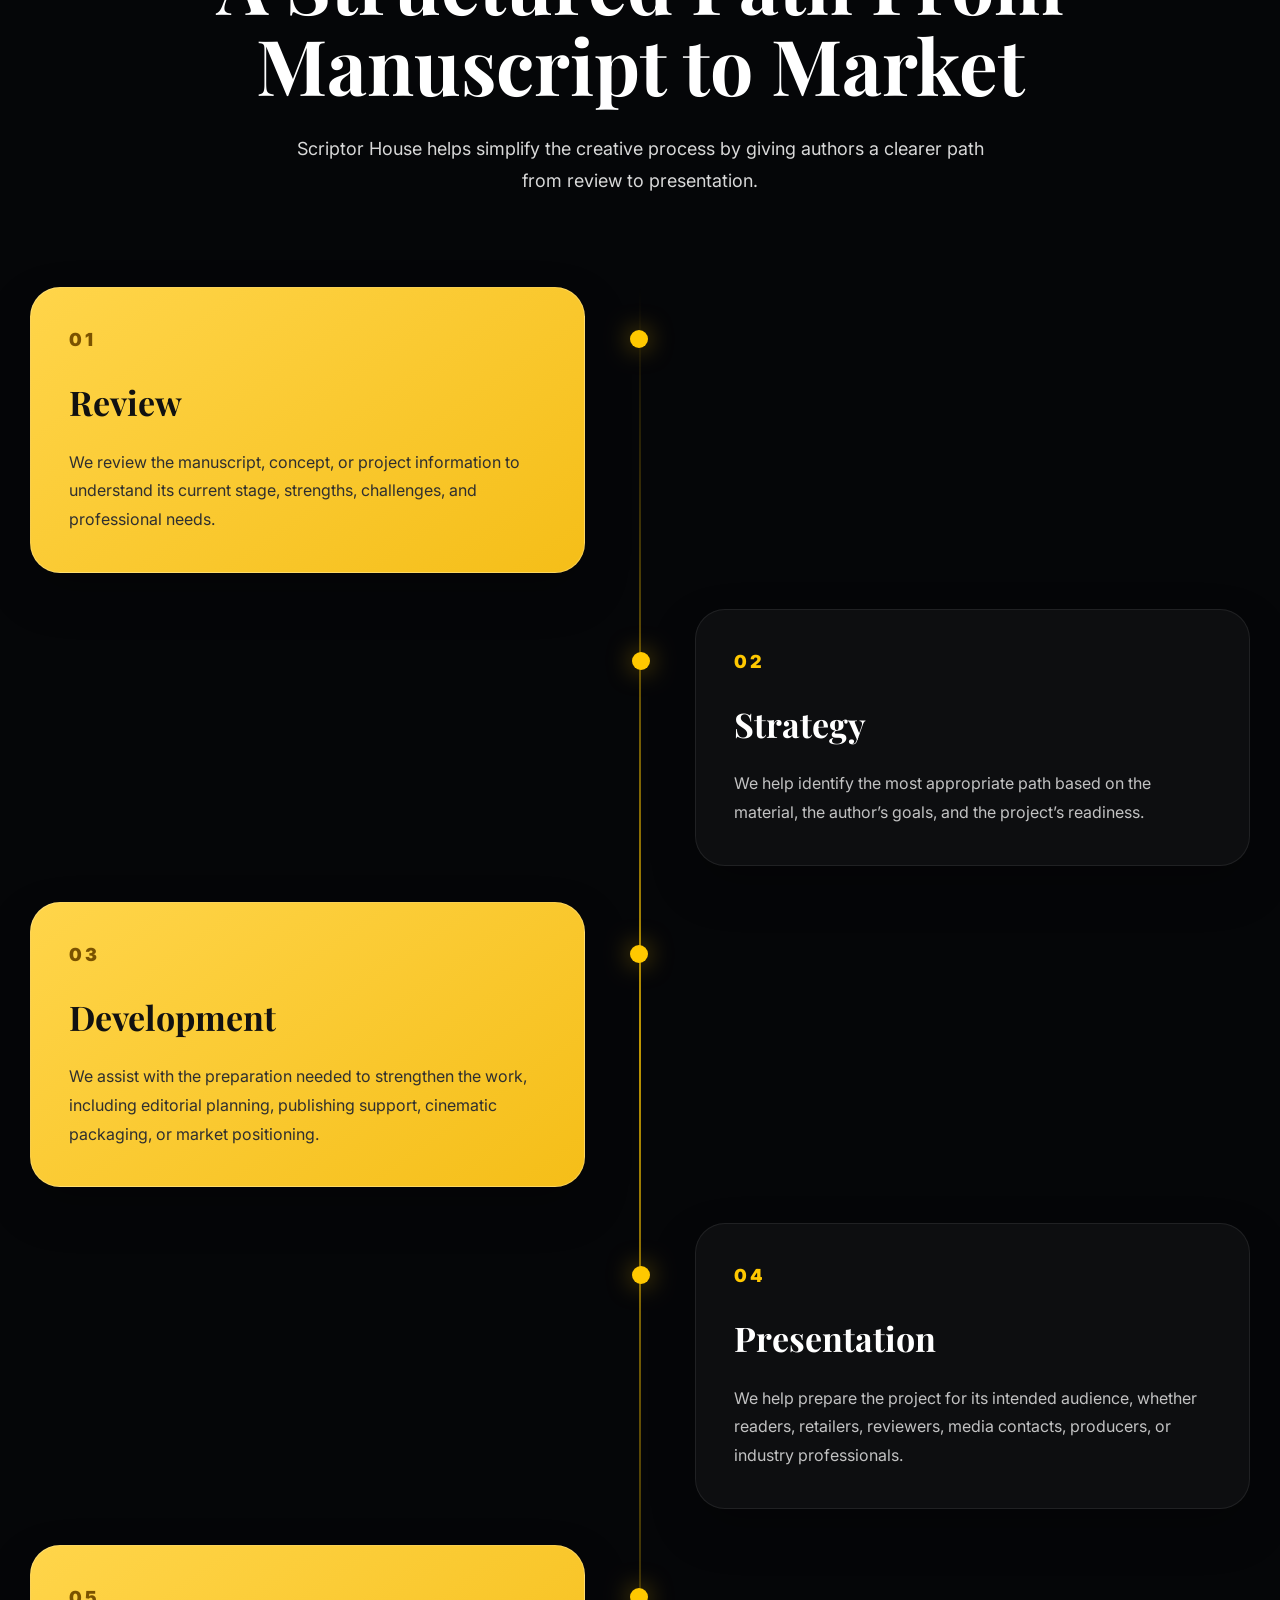
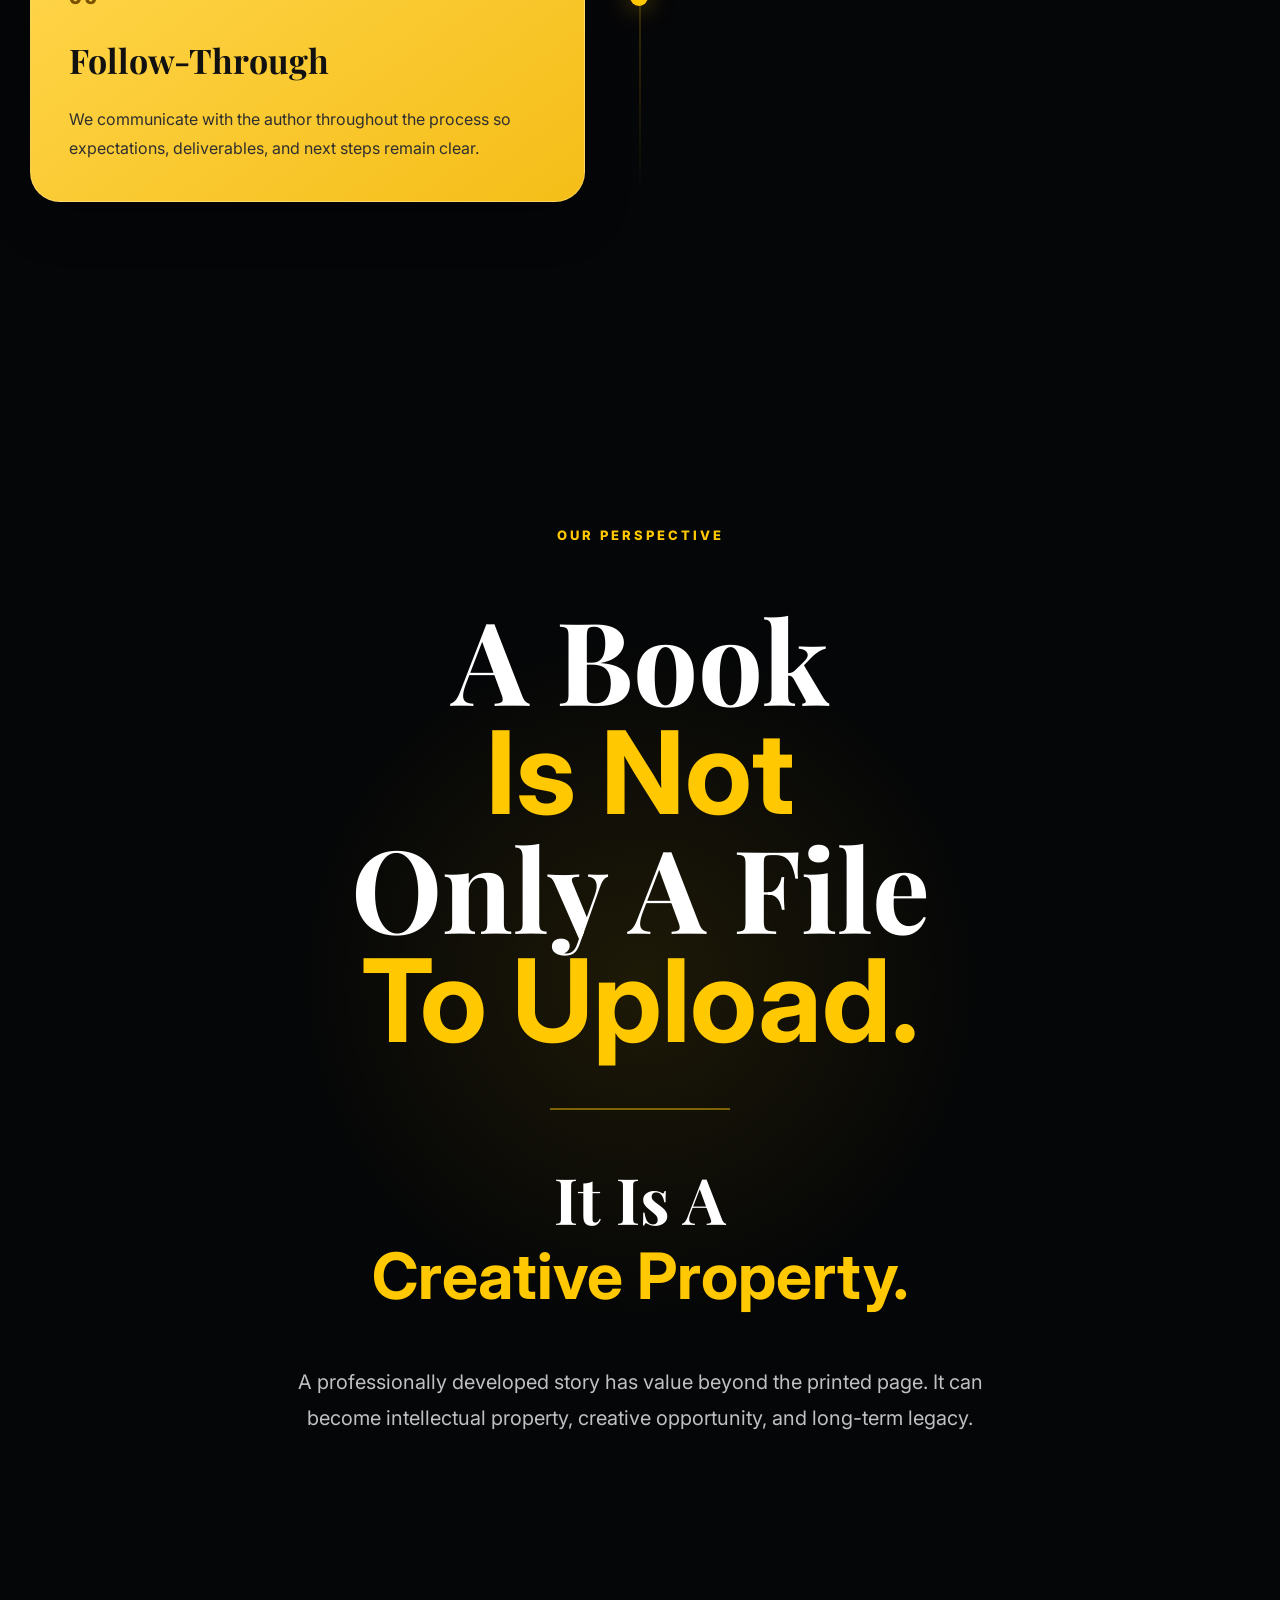
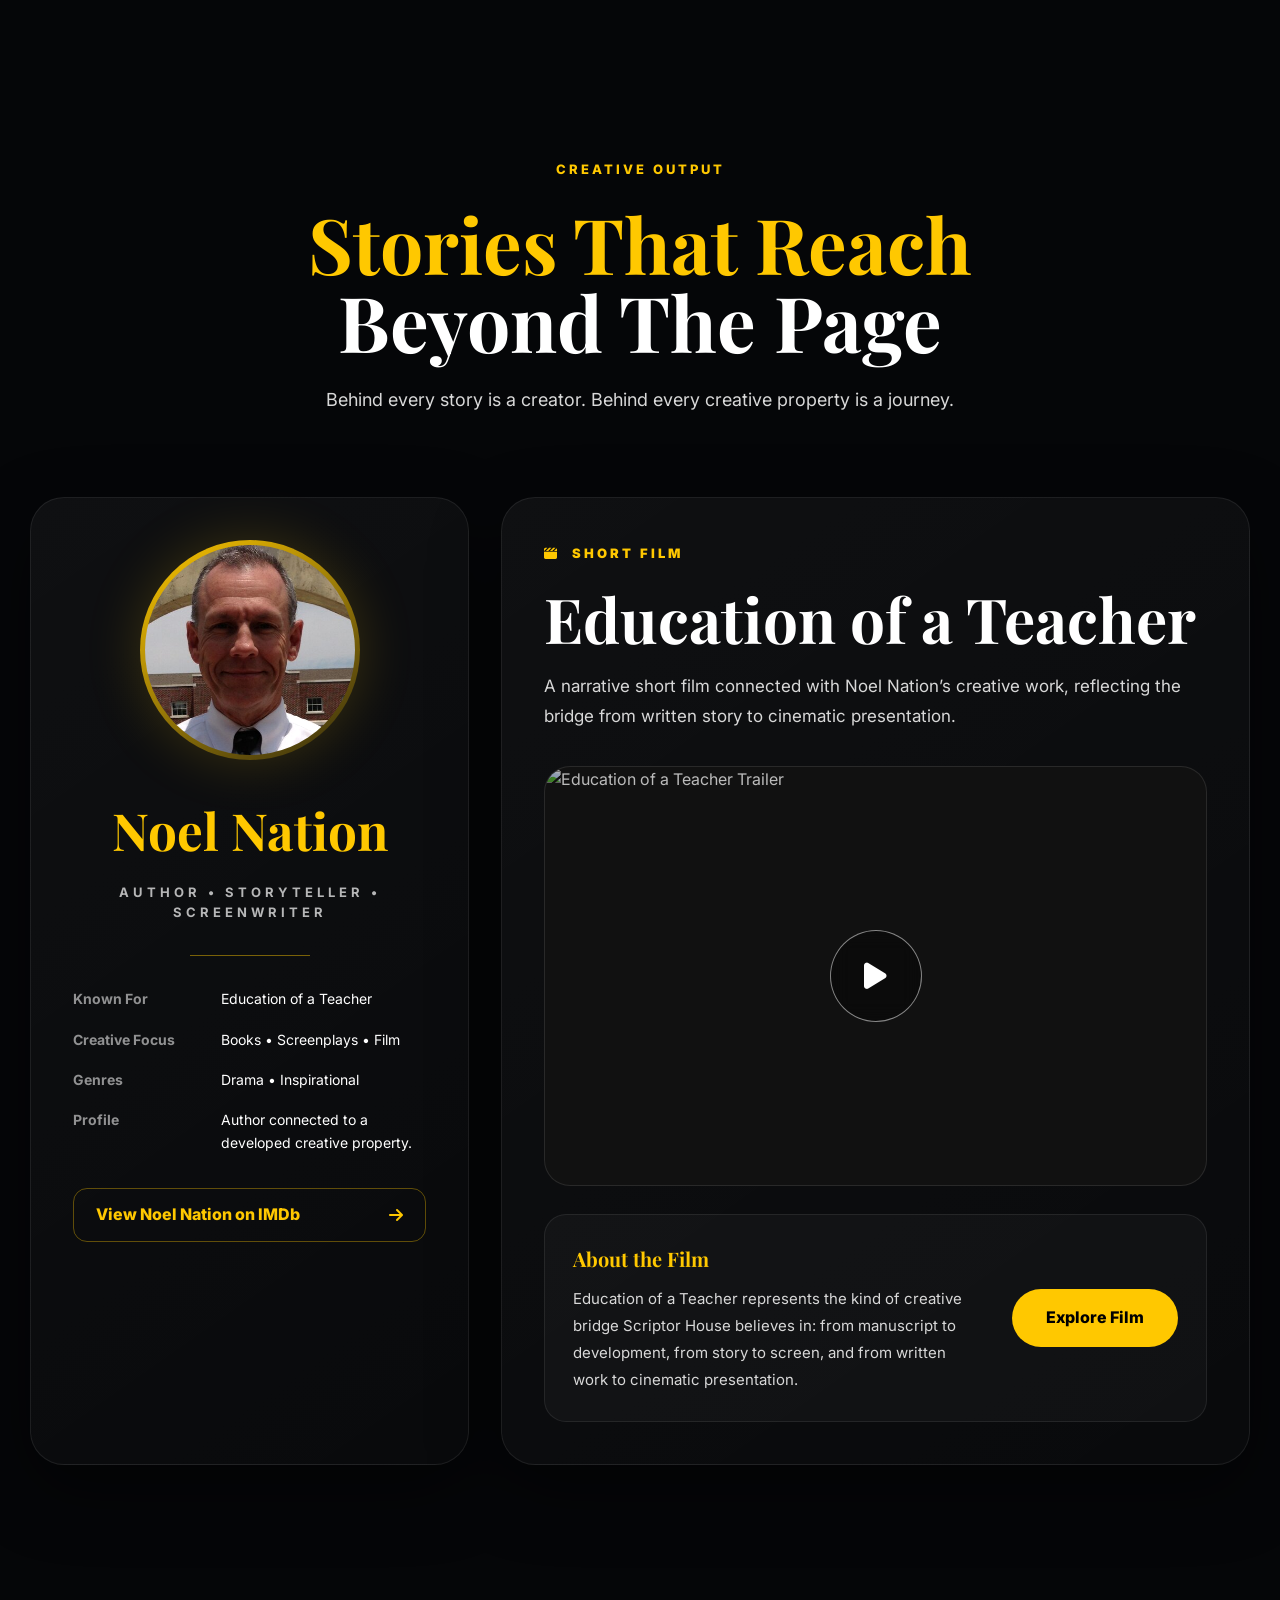
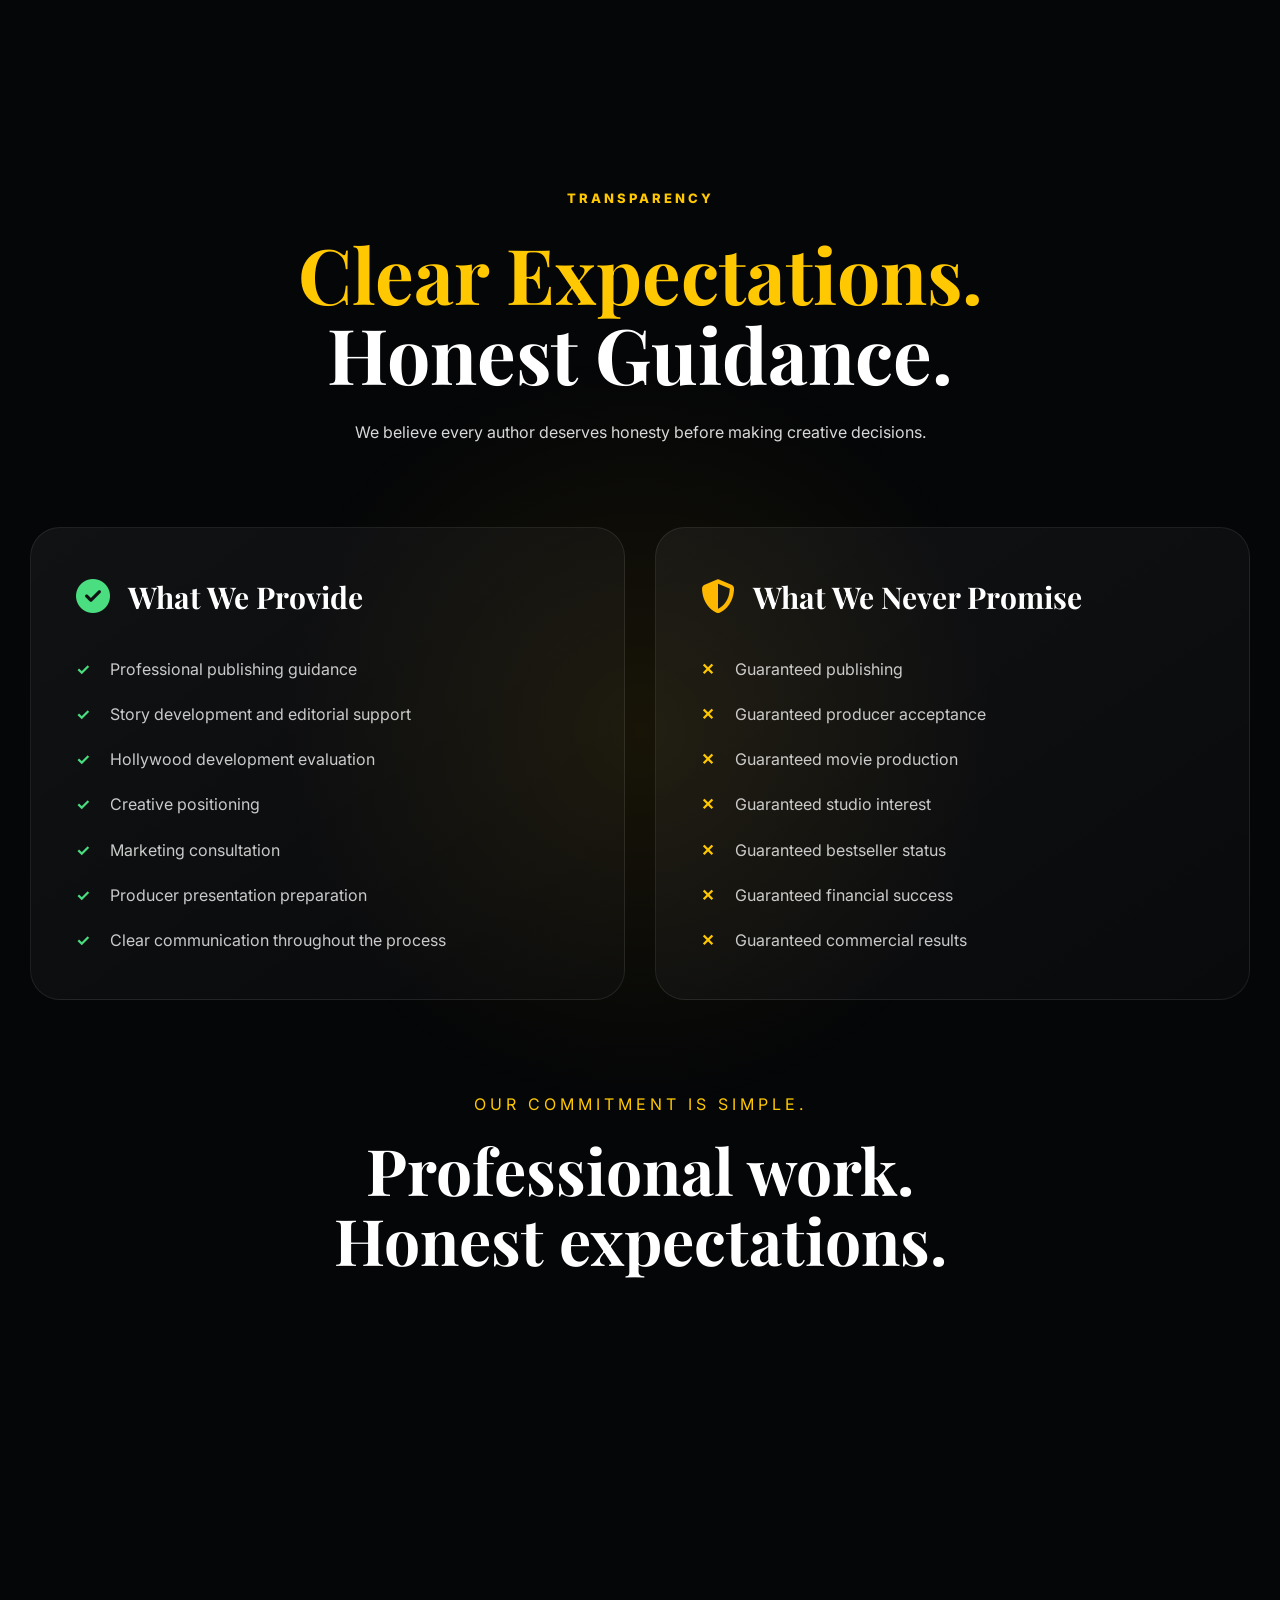
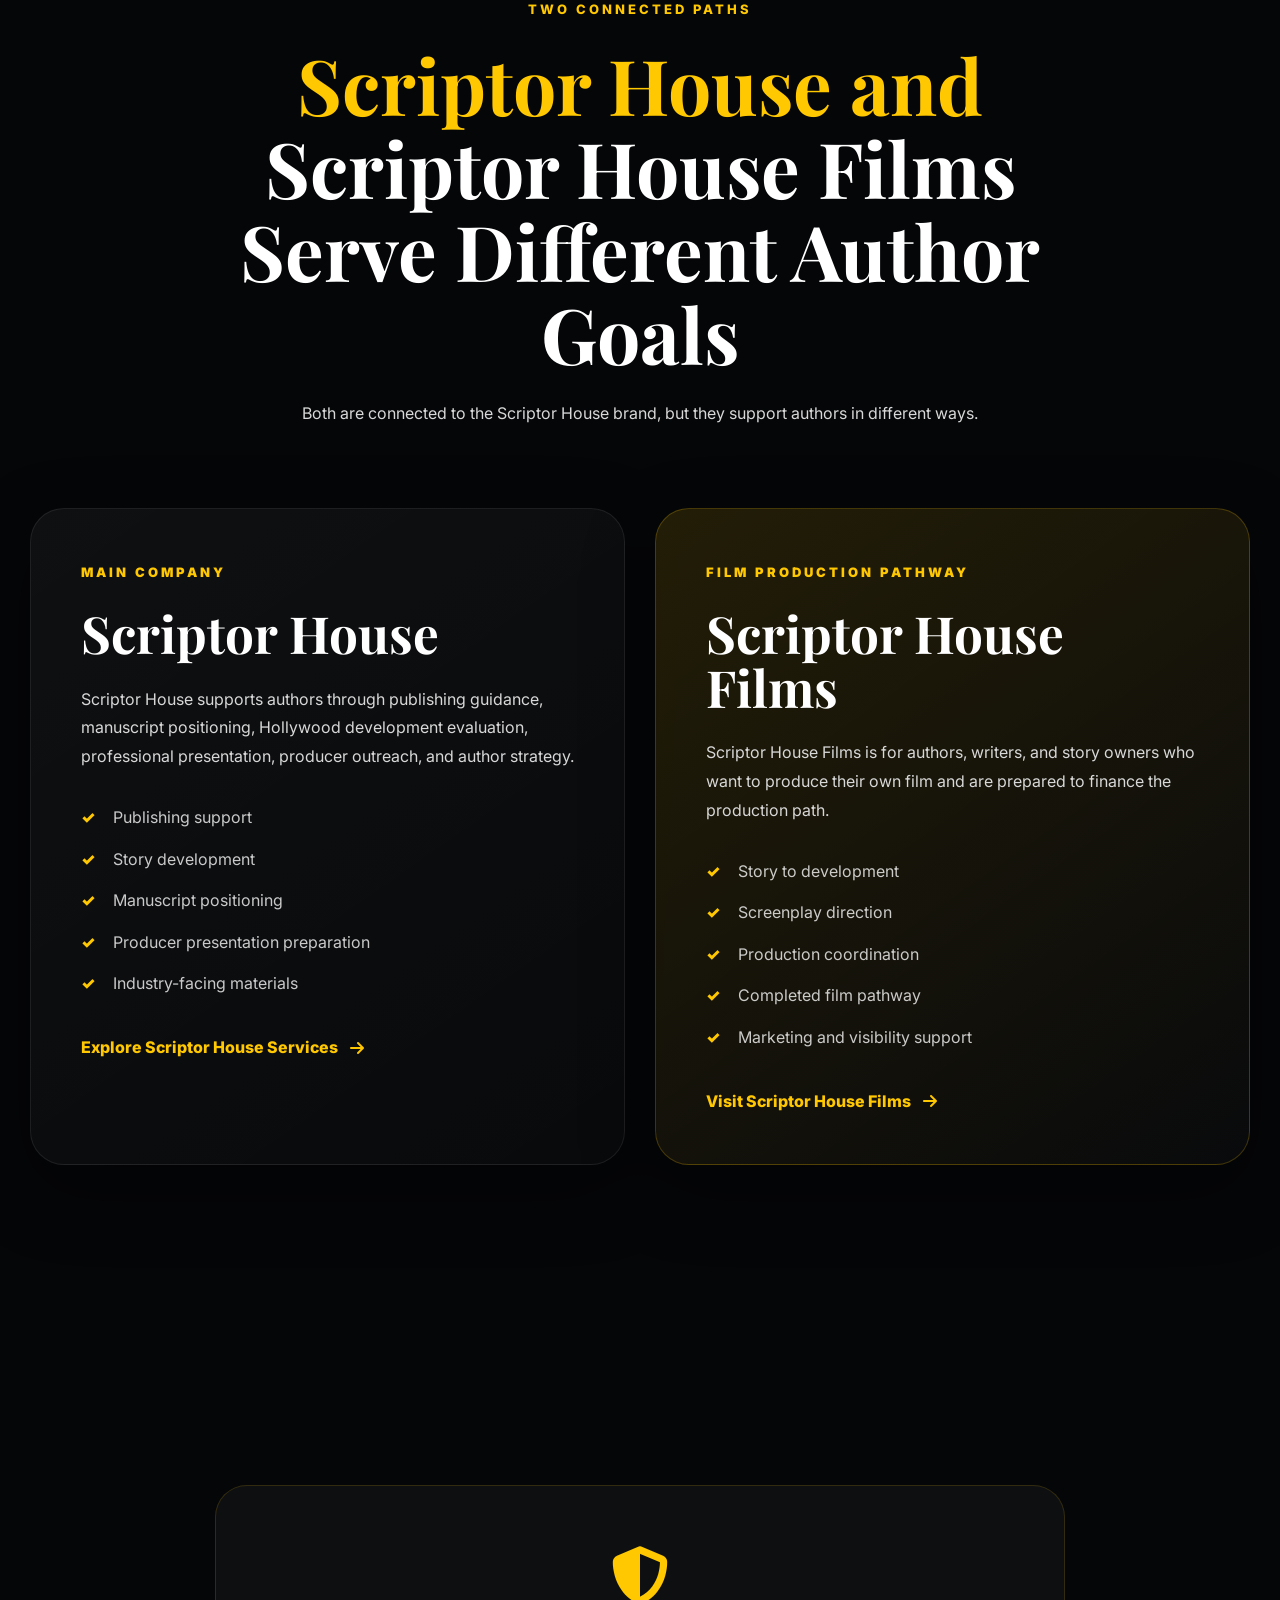
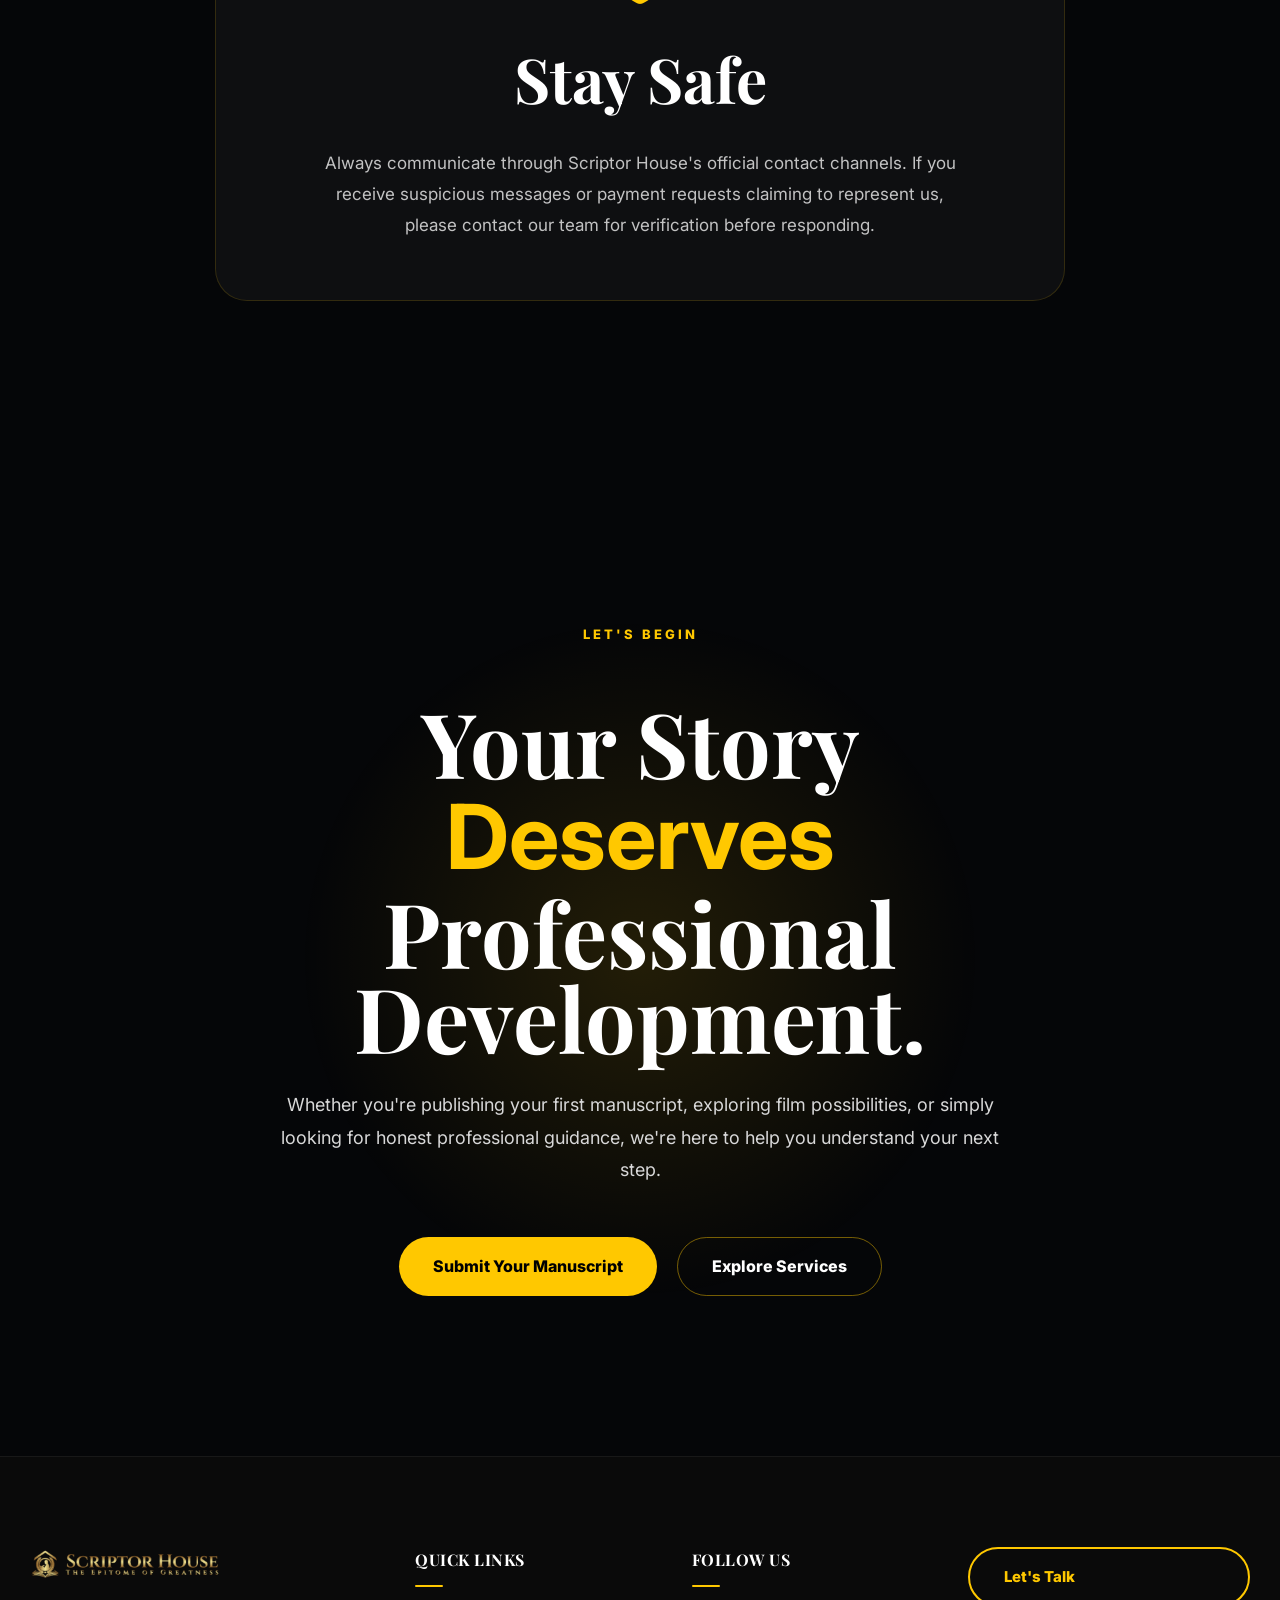
==== commit 1d2d5194: "Add Reviews page links to navigation and footer across all pages" ====
--- a/about.html
+++ b/about.html
@@ -62,6 +62,7 @@
         <a href="services.html">Partnership Publishing</a>
         <a href="book-to-film.html">Book-to-Film</a>
         <a href="film-creative-work.html">Film & Creative Work</a>
+        <a href="reviews.html">Reviews</a>
         <a href="contact.html">Contacts</a>
       </nav>
 
@@ -982,6 +983,7 @@
         <a href="services.html">Partnership Publishing</a>
         <a href="book-to-film.html">Book-to-Film</a>
         <a href="film-creative-work.html">Film & Creative Work</a>
+        <a href="reviews.html">Reviews</a>
         <a href="author-transparency.html">Transparency</a>
         <a href="faq.html">FAQs</a>
         <a href="contact.html">Contacts</a>
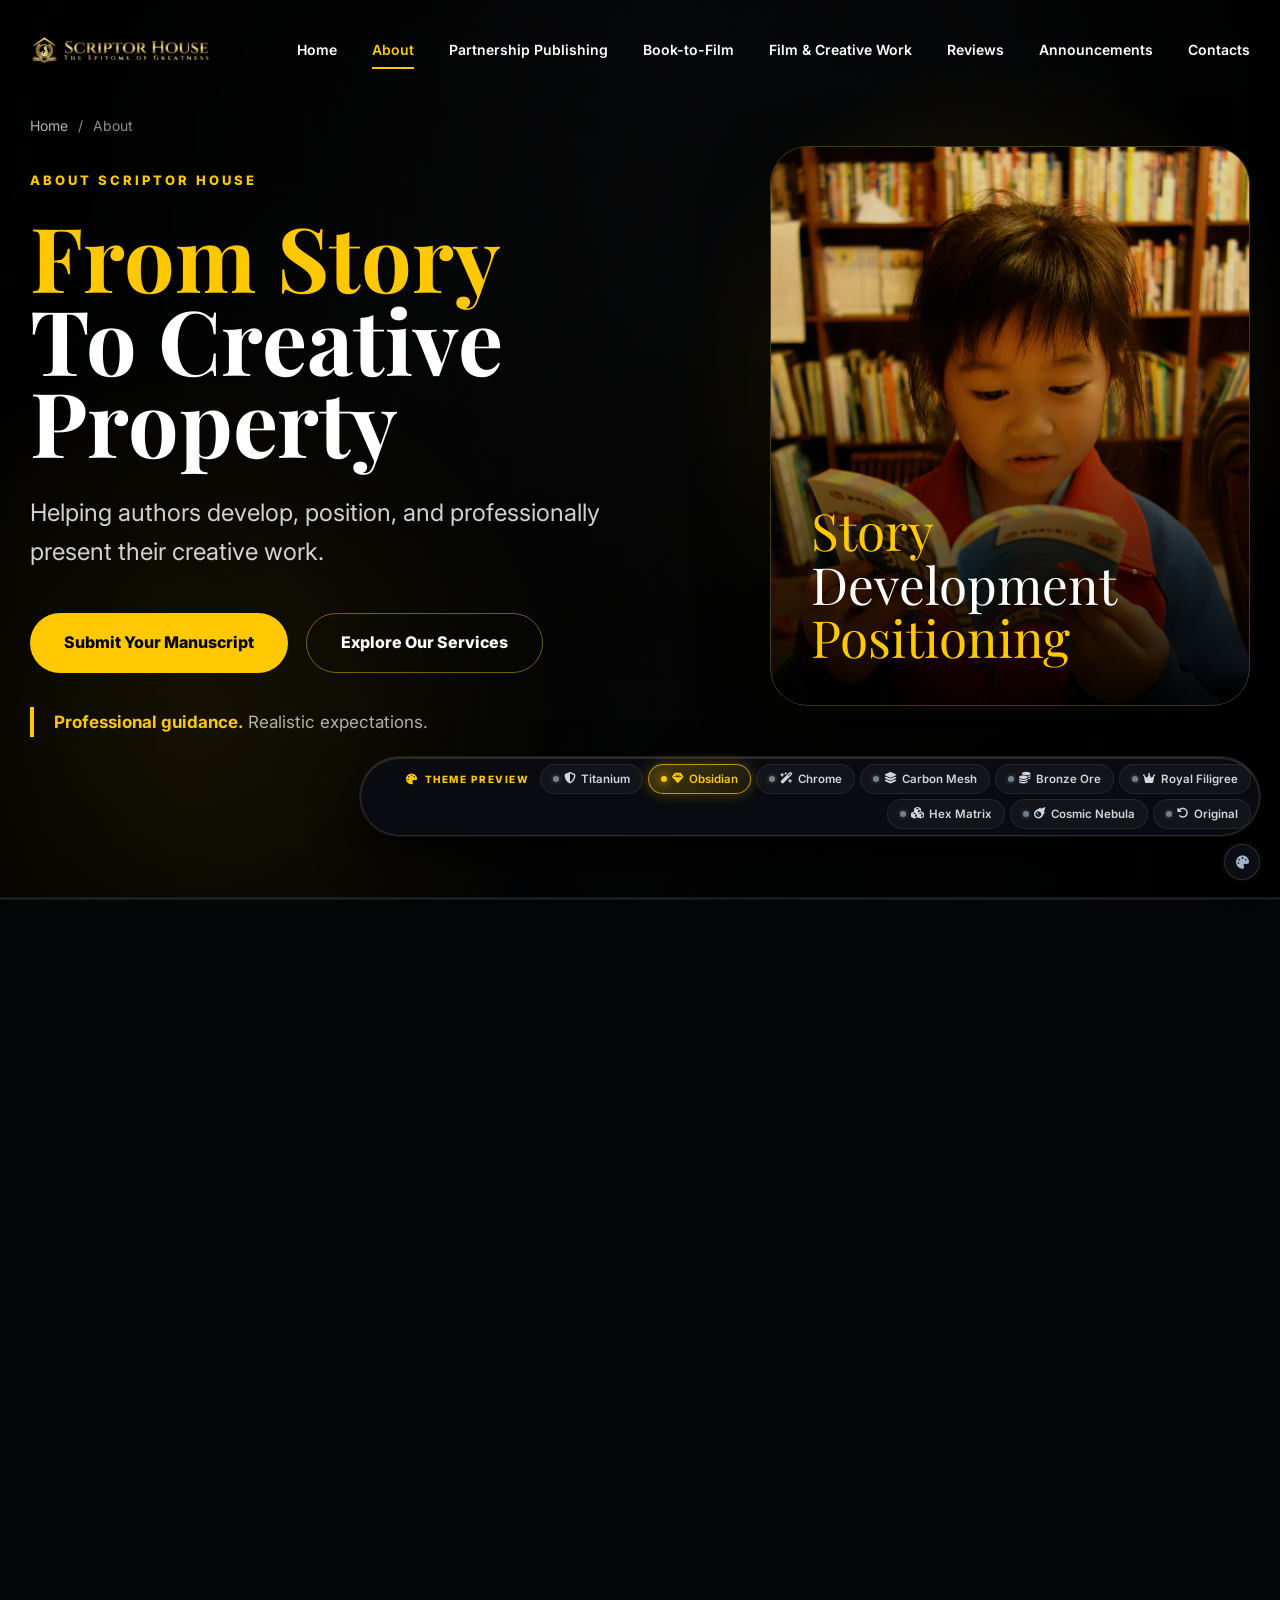
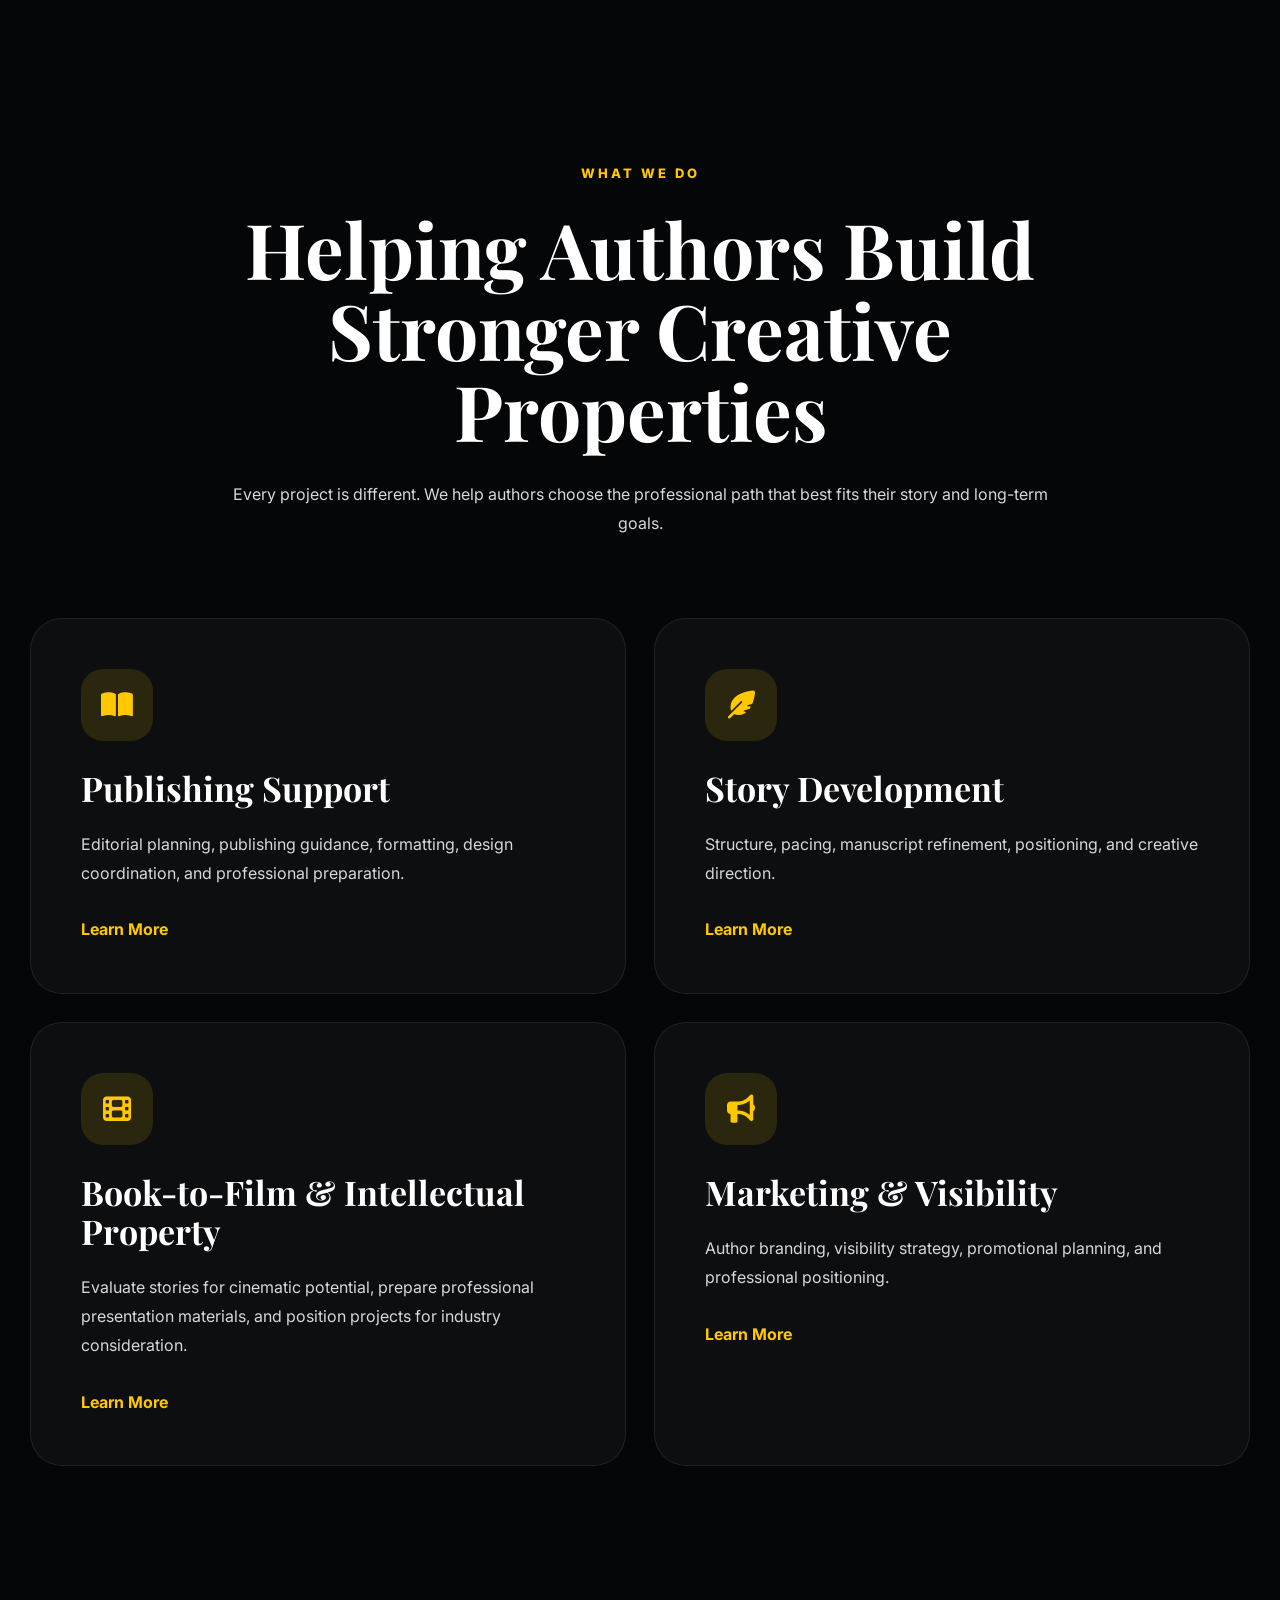
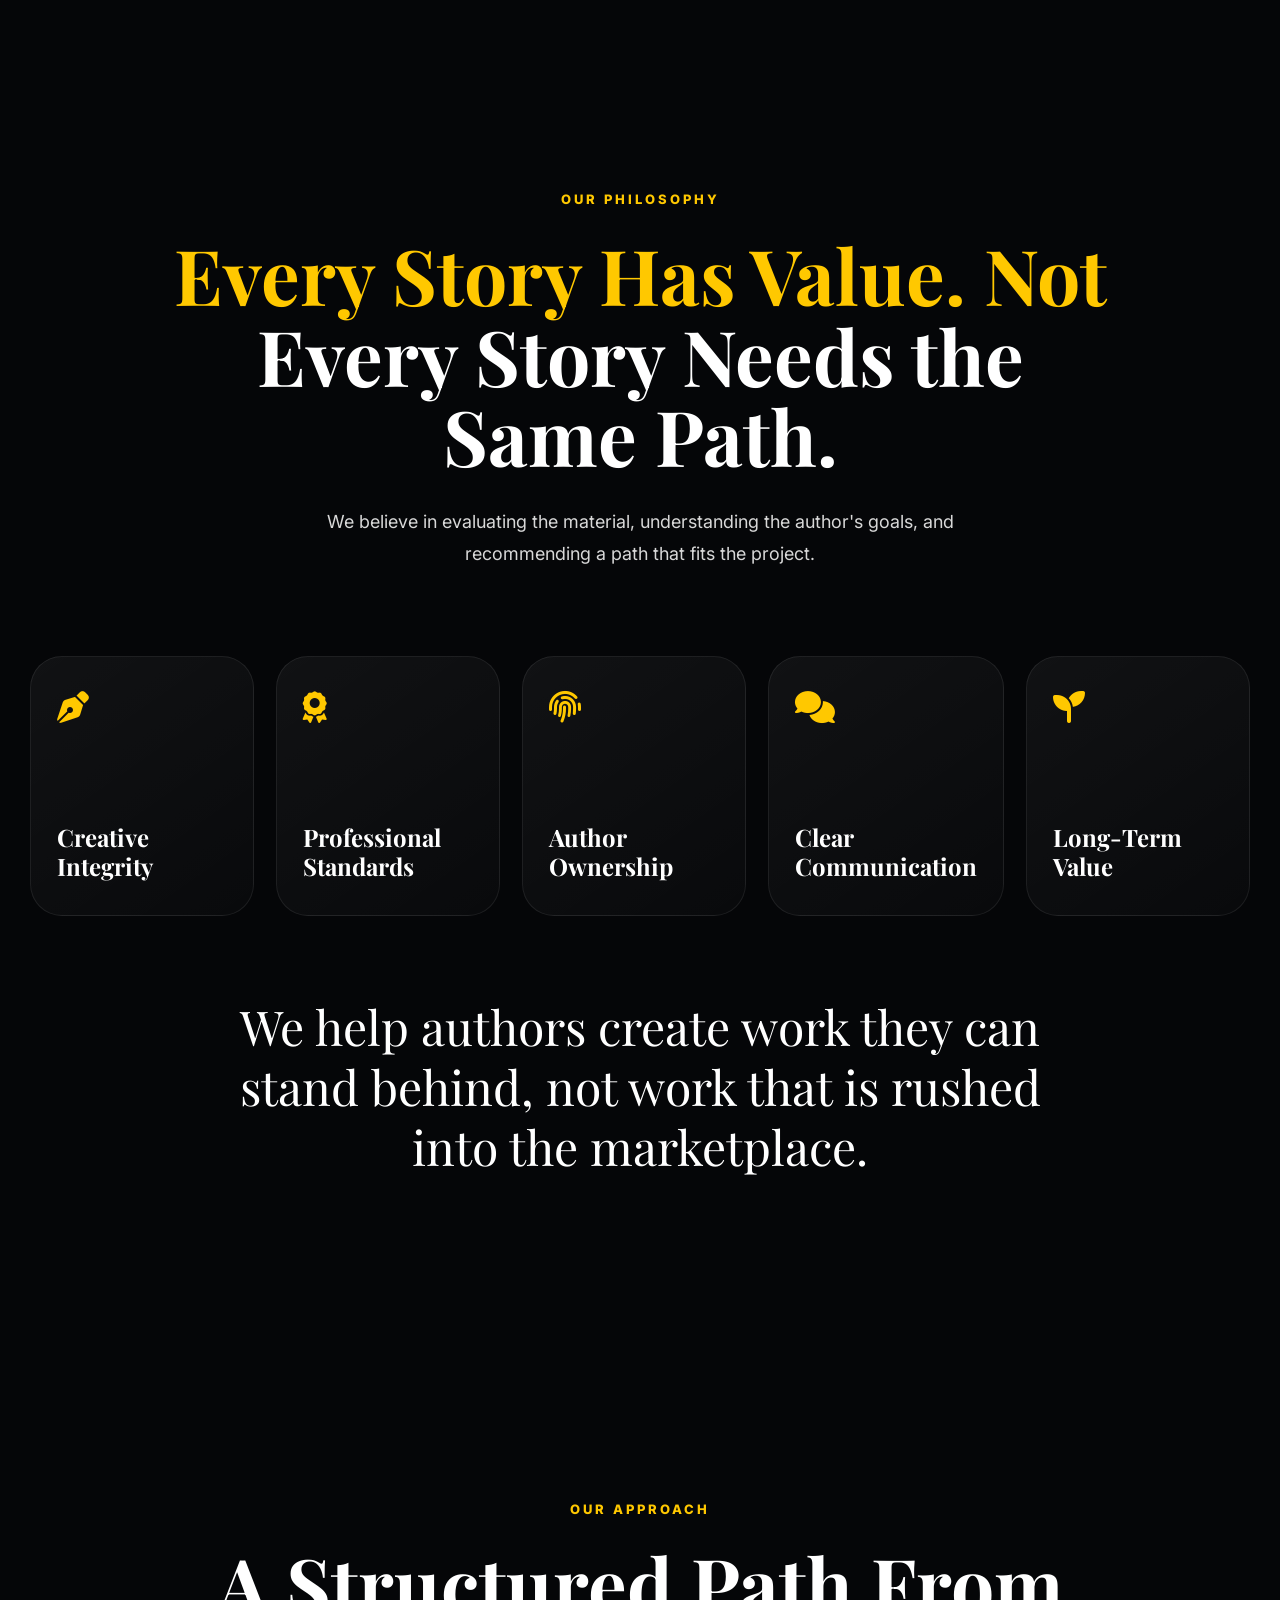
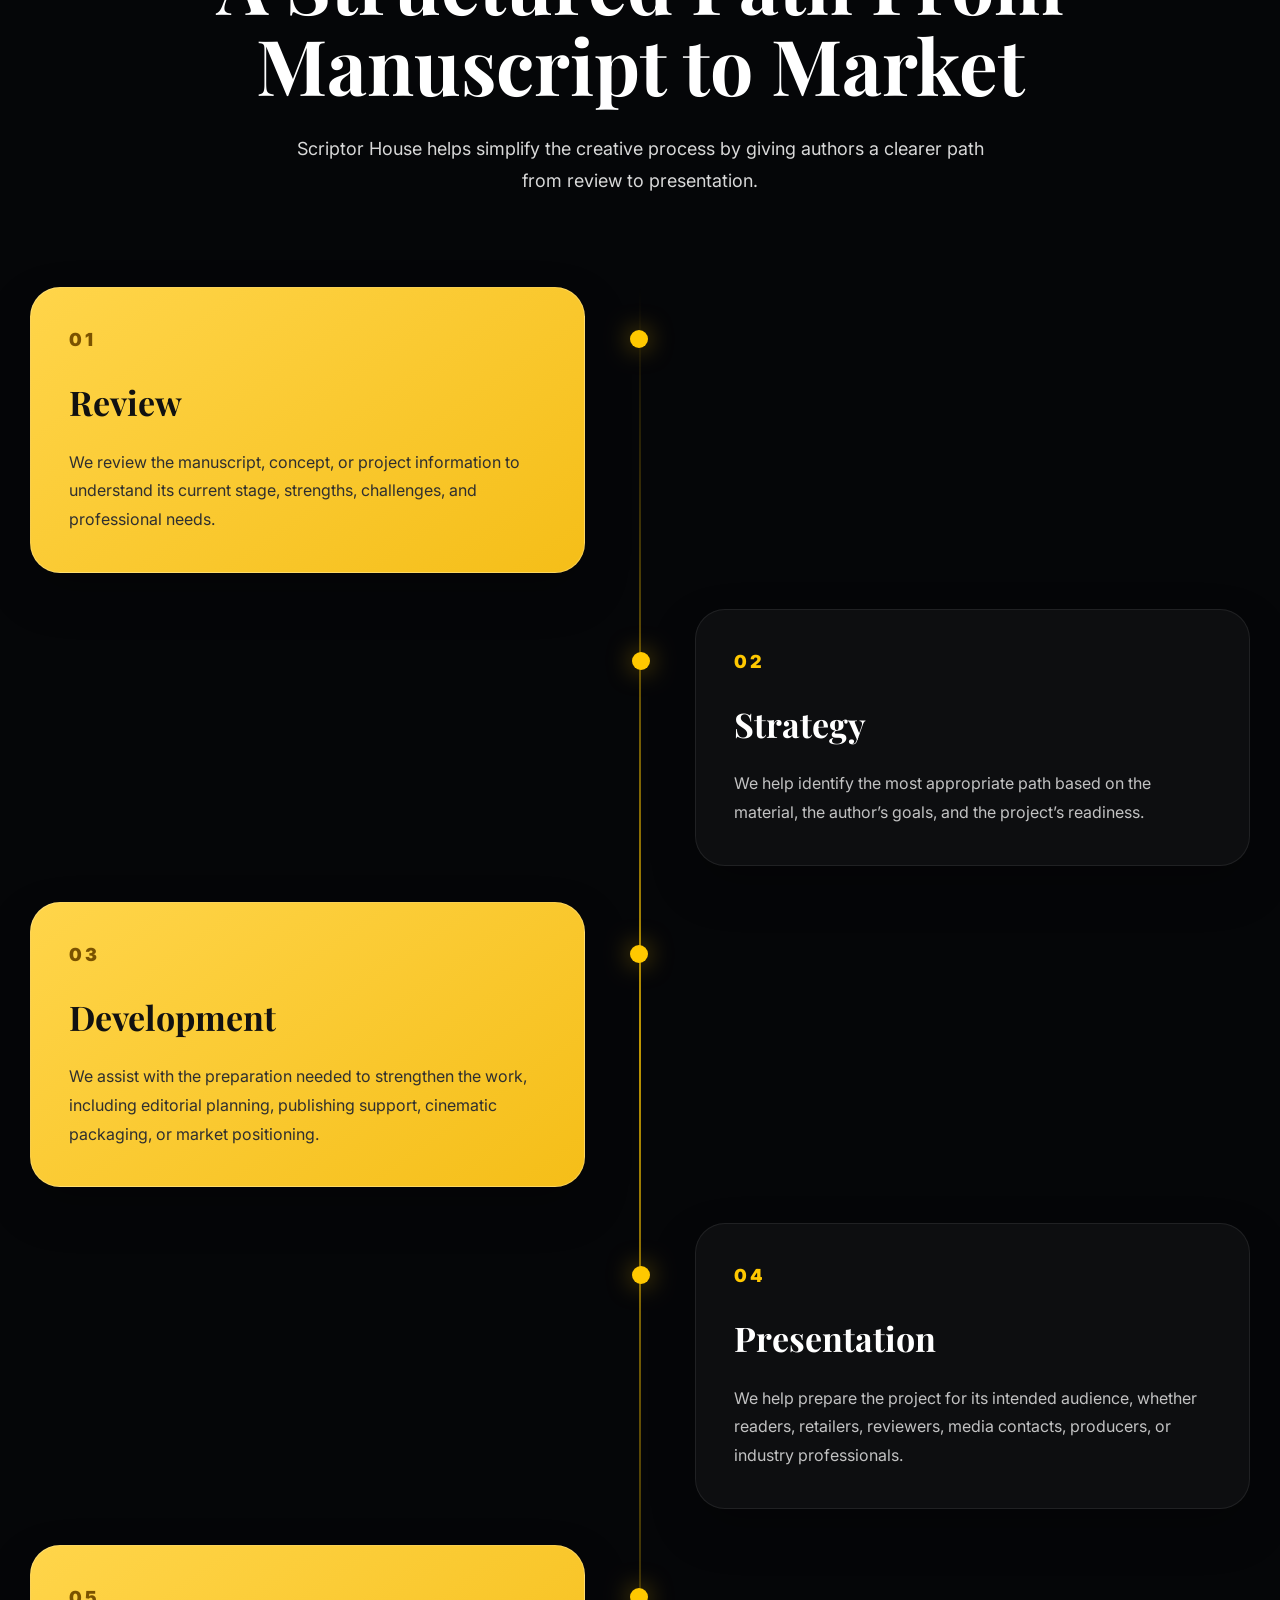
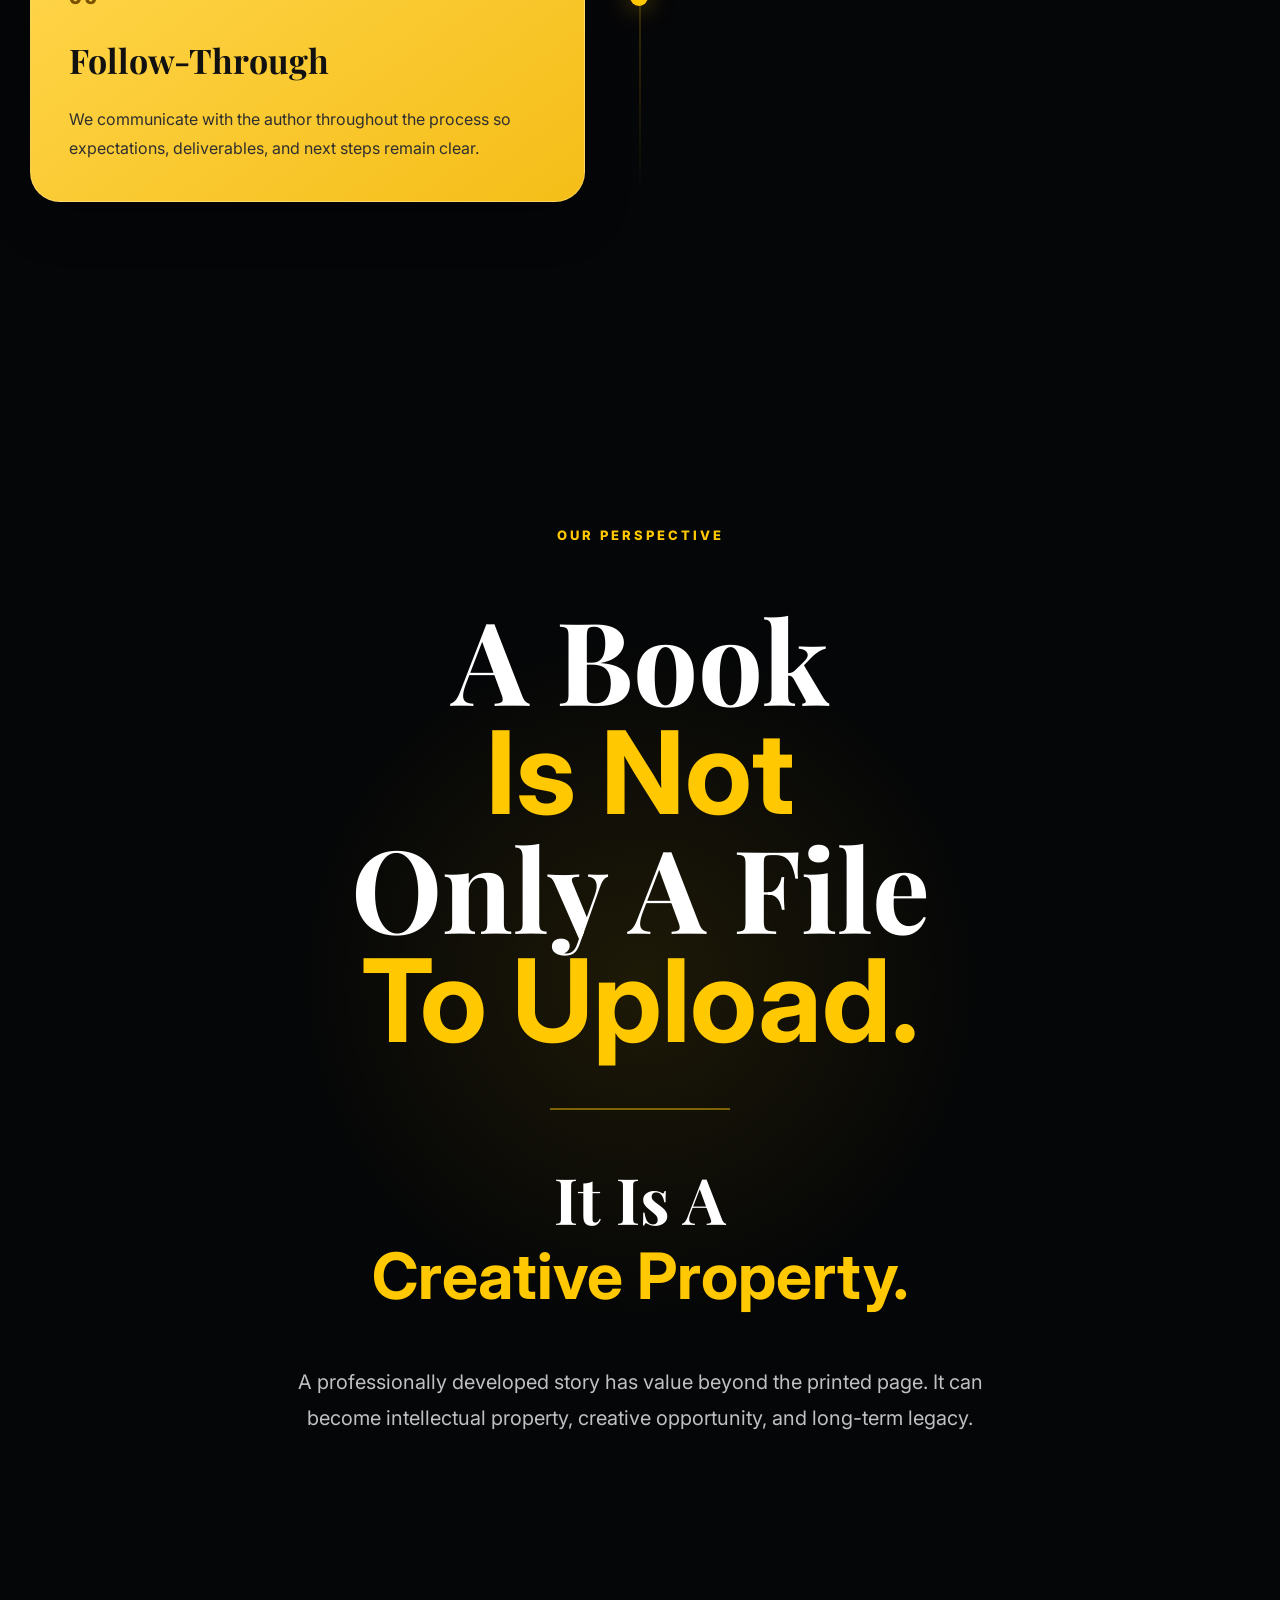
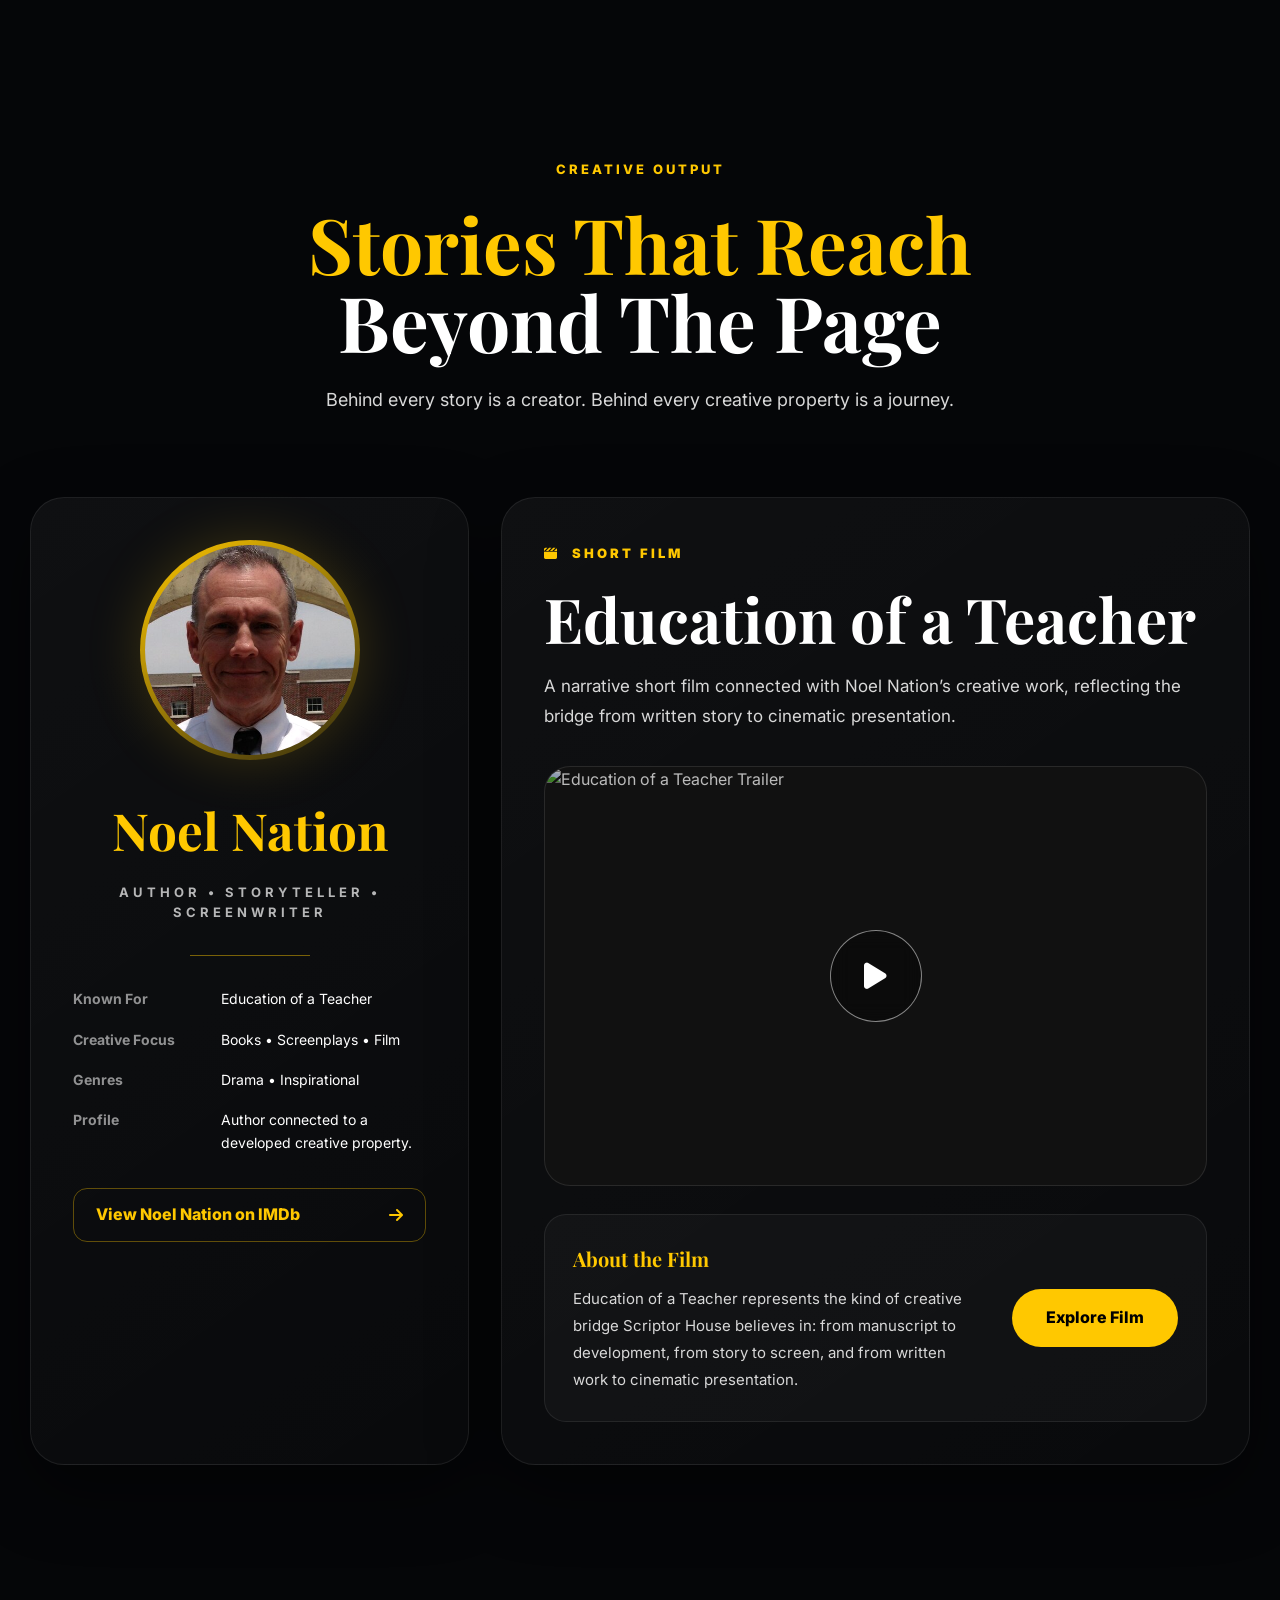
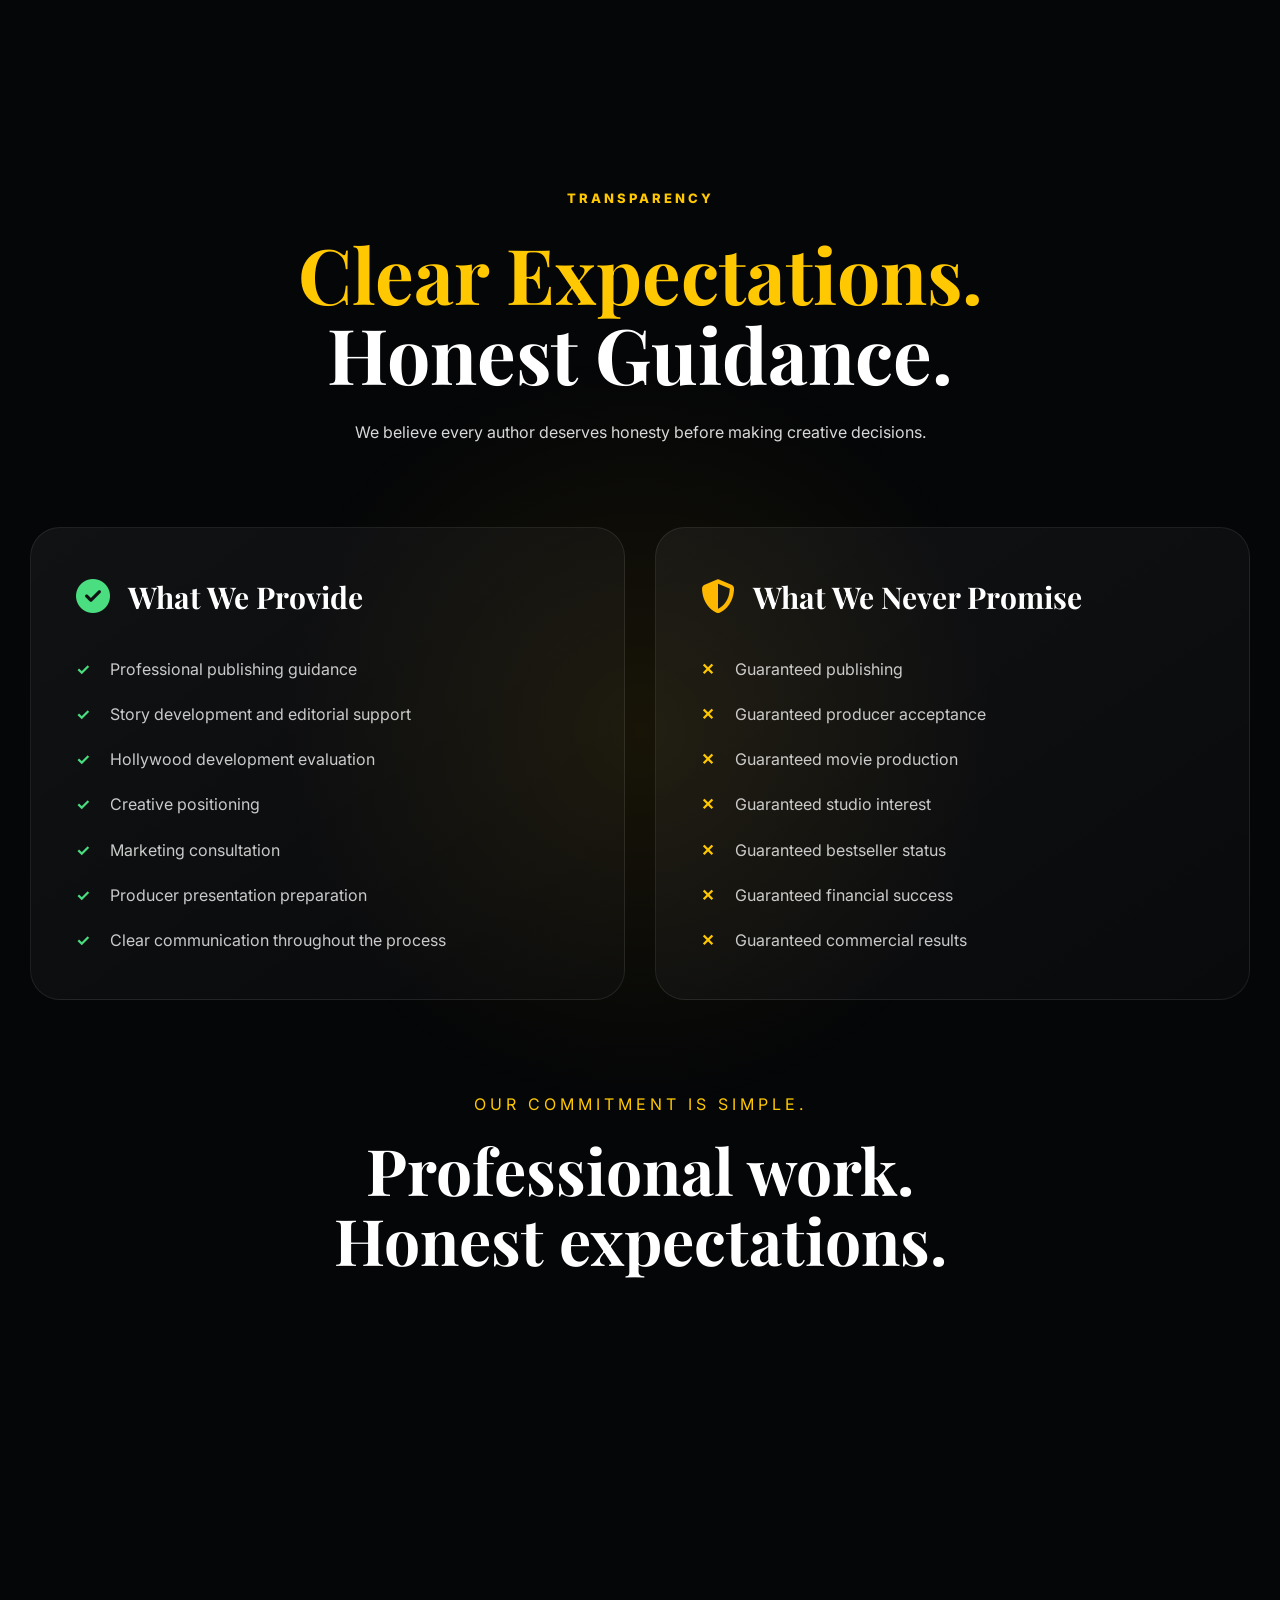
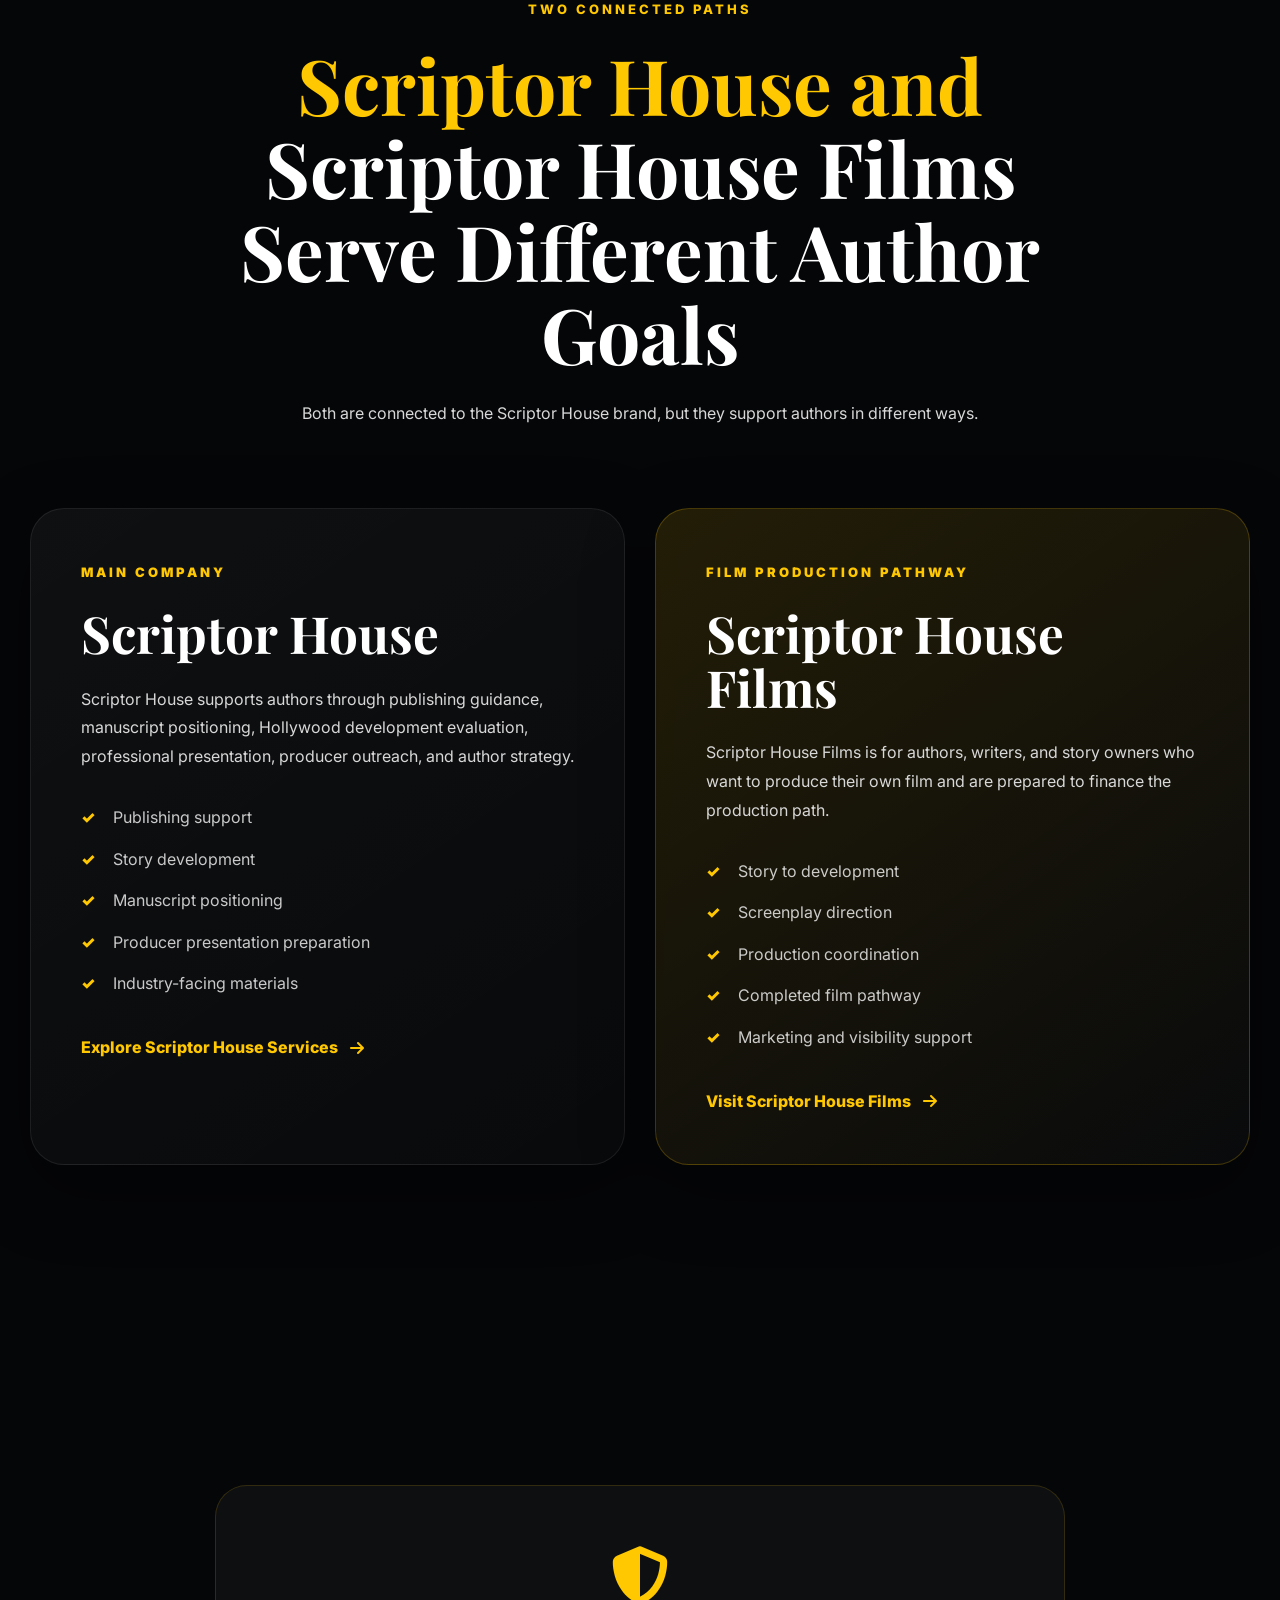
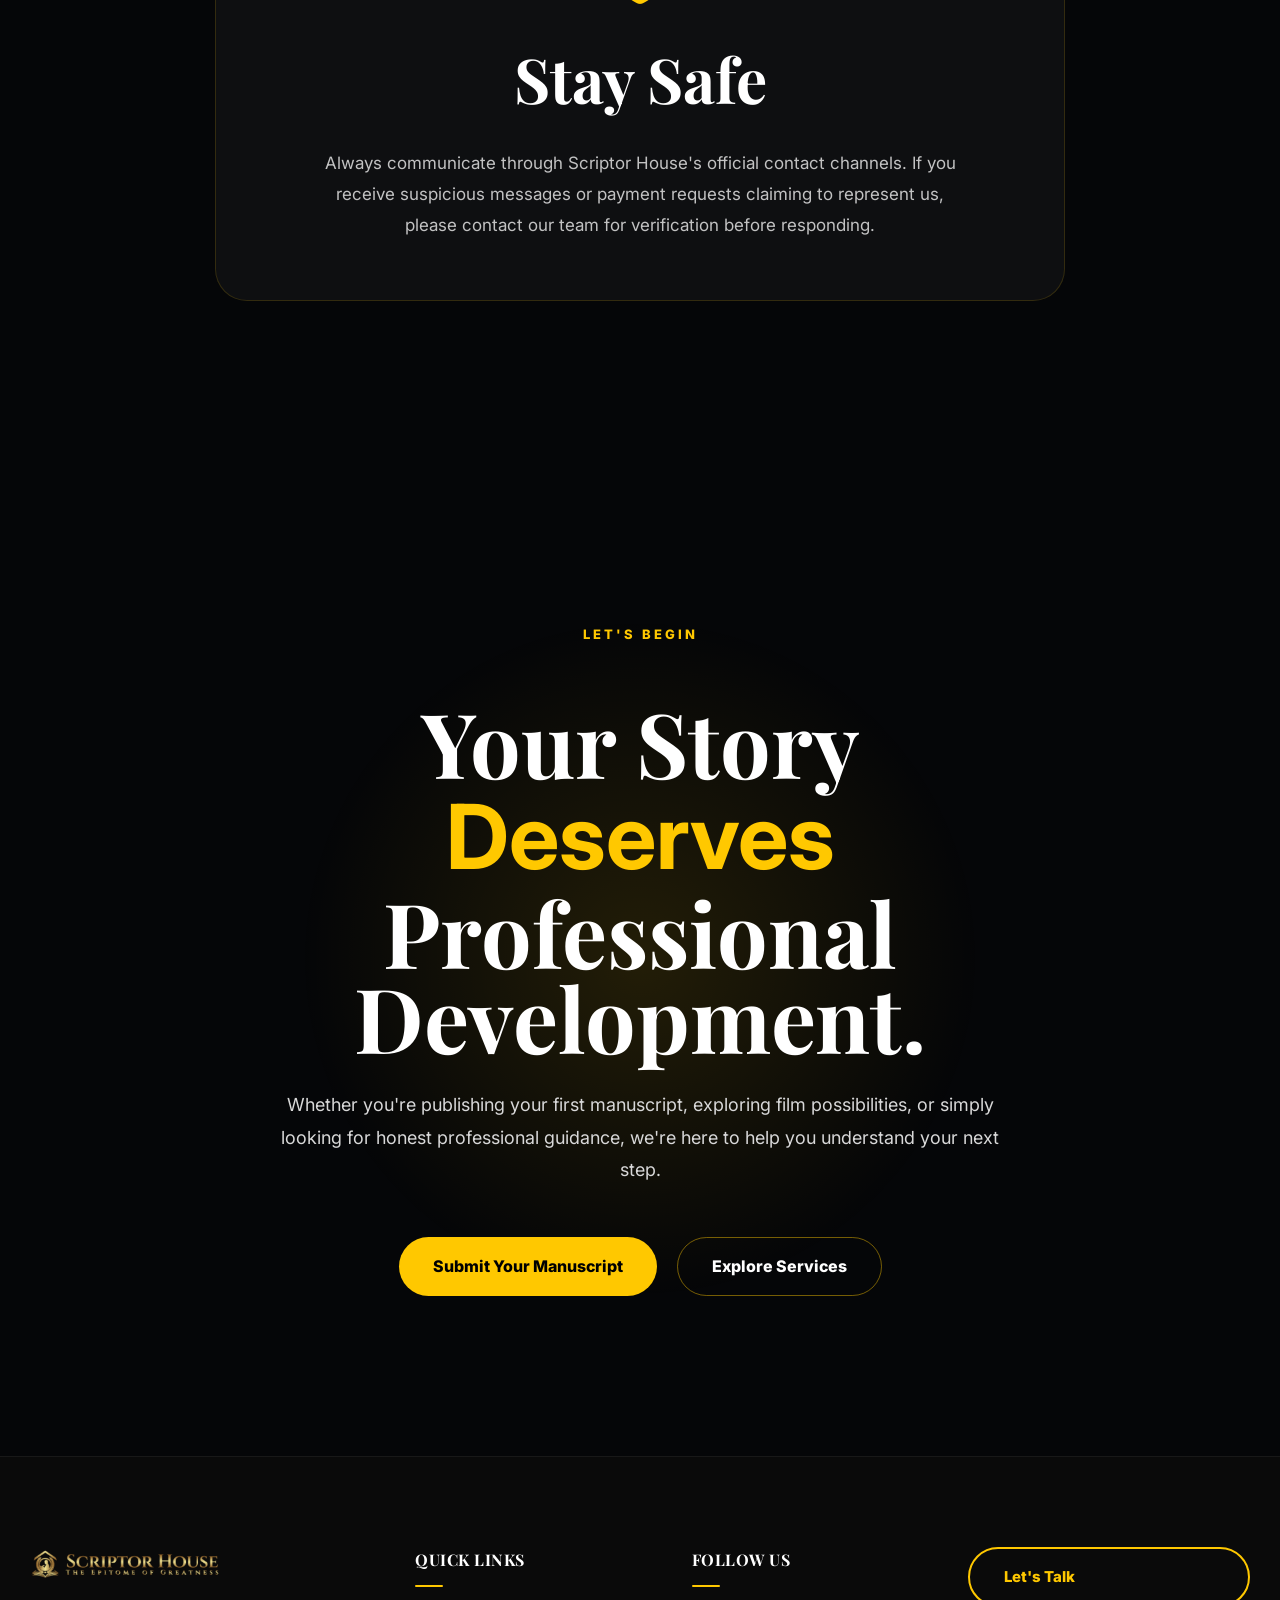
==== commit 46aa9426: "Add Announcements link to footer Quick Links on all pages" ====
--- a/about.html
+++ b/about.html
@@ -63,6 +63,7 @@
         <a href="book-to-film.html">Book-to-Film</a>
         <a href="film-creative-work.html">Film & Creative Work</a>
         <a href="reviews.html">Reviews</a>
+        <a href="announcement.html">Announcements</a>
         <a href="contact.html">Contacts</a>
       </nav>
 
@@ -984,6 +985,7 @@
         <a href="book-to-film.html">Book-to-Film</a>
         <a href="film-creative-work.html">Film & Creative Work</a>
         <a href="reviews.html">Reviews</a>
+        <a href="announcement.html">Announcements</a>
         <a href="author-transparency.html">Transparency</a>
         <a href="faq.html">FAQs</a>
         <a href="contact.html">Contacts</a>
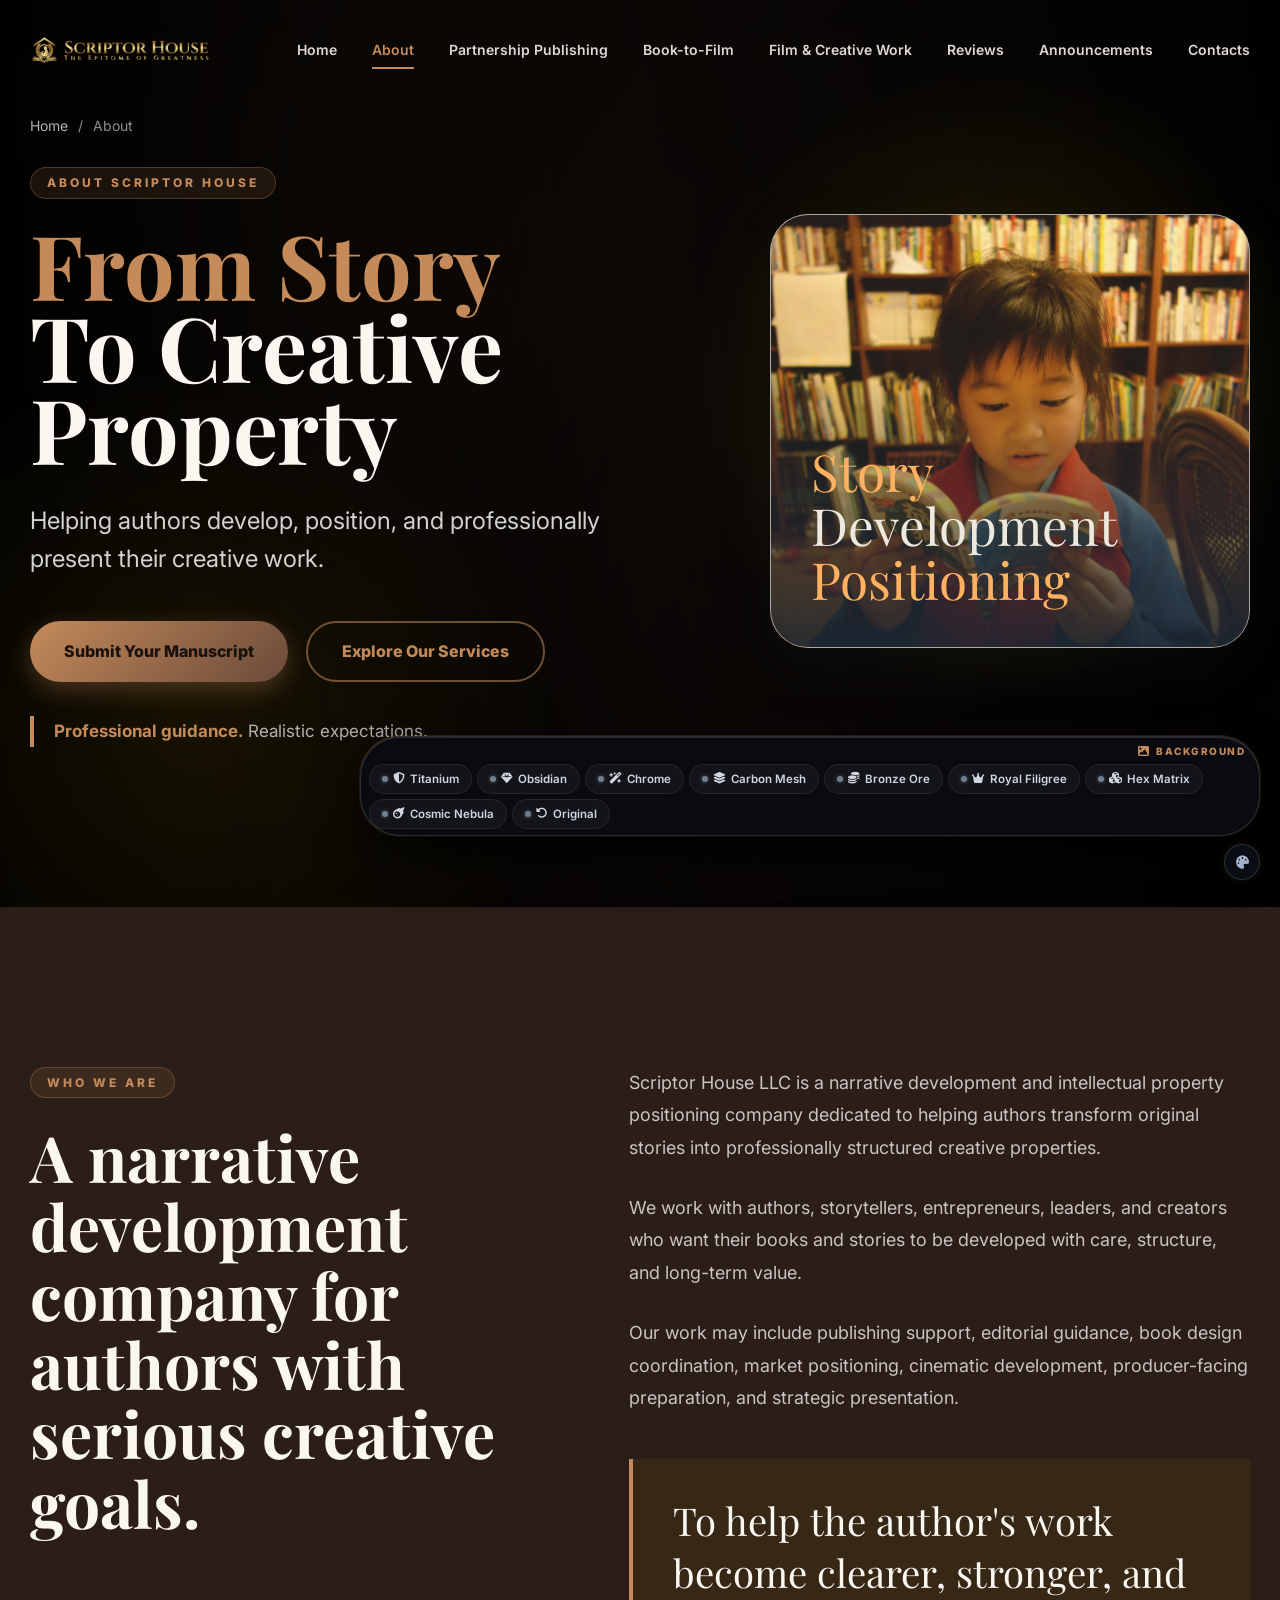
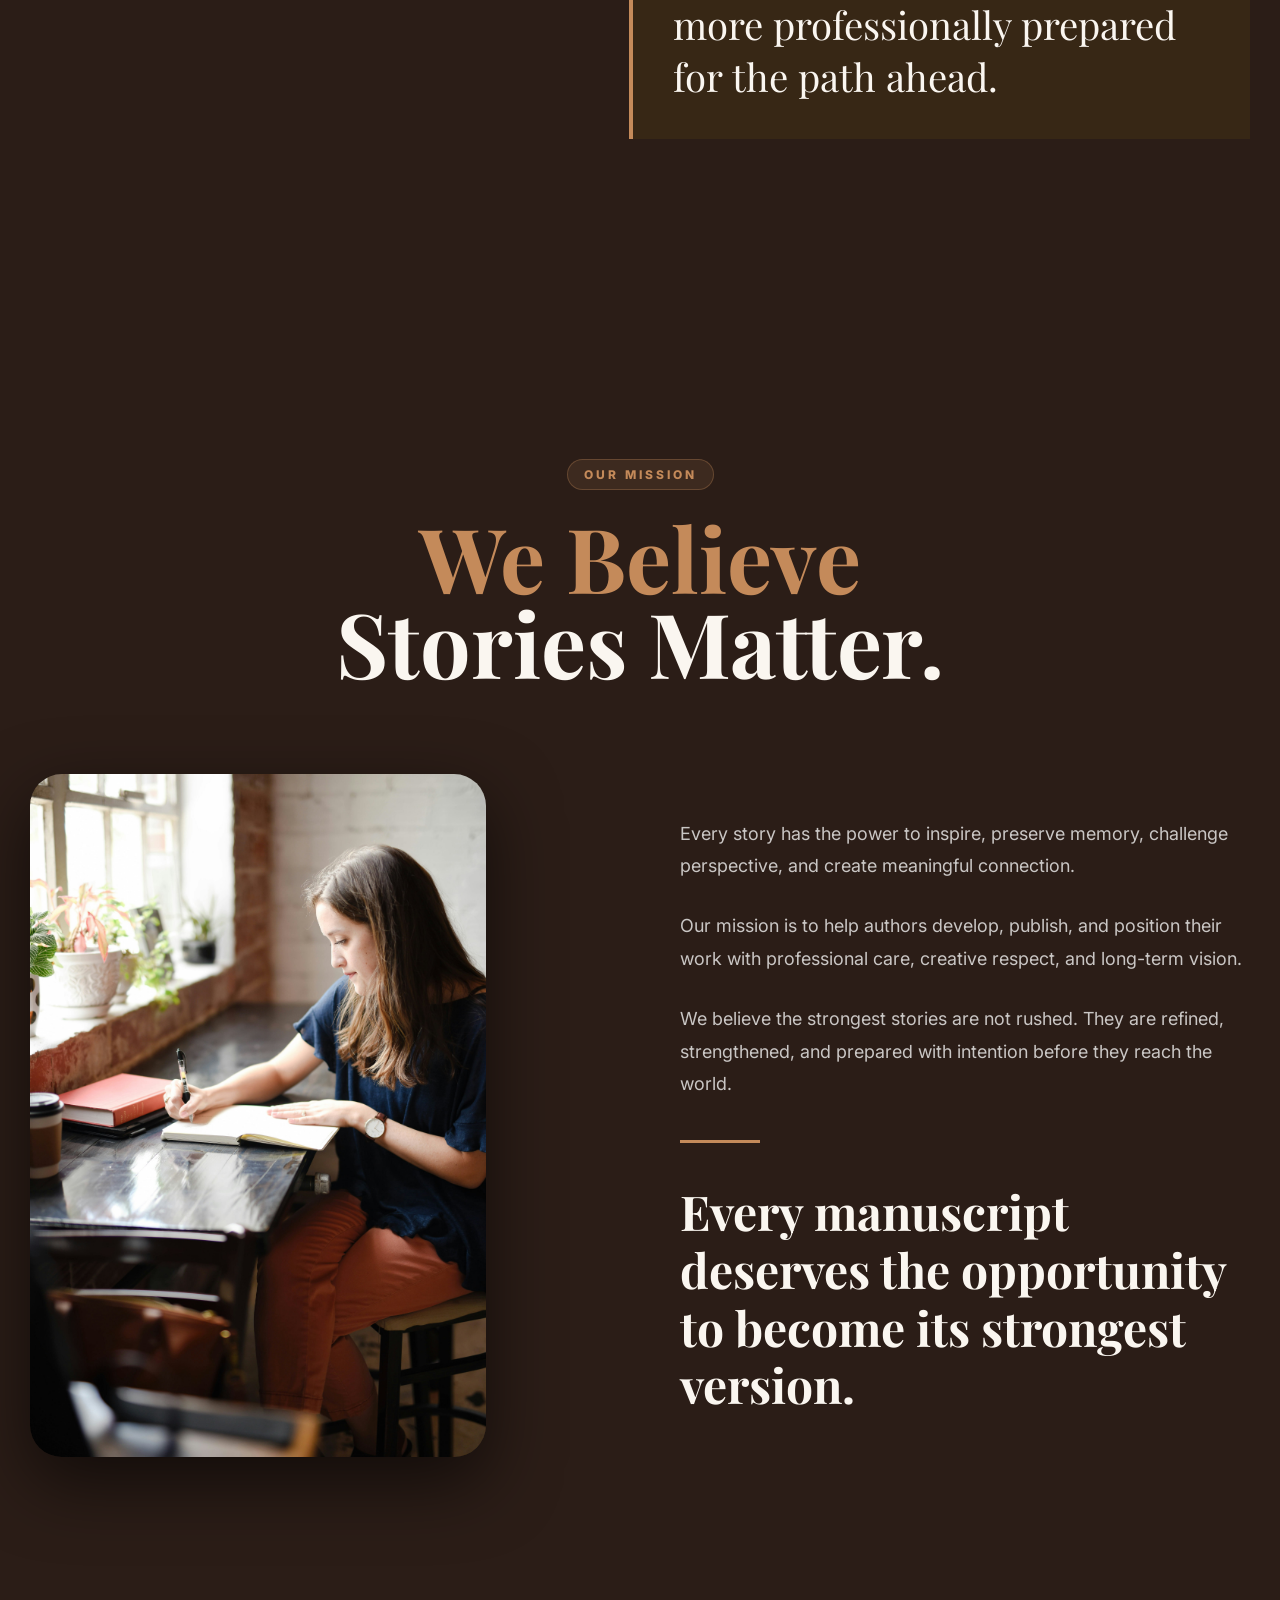
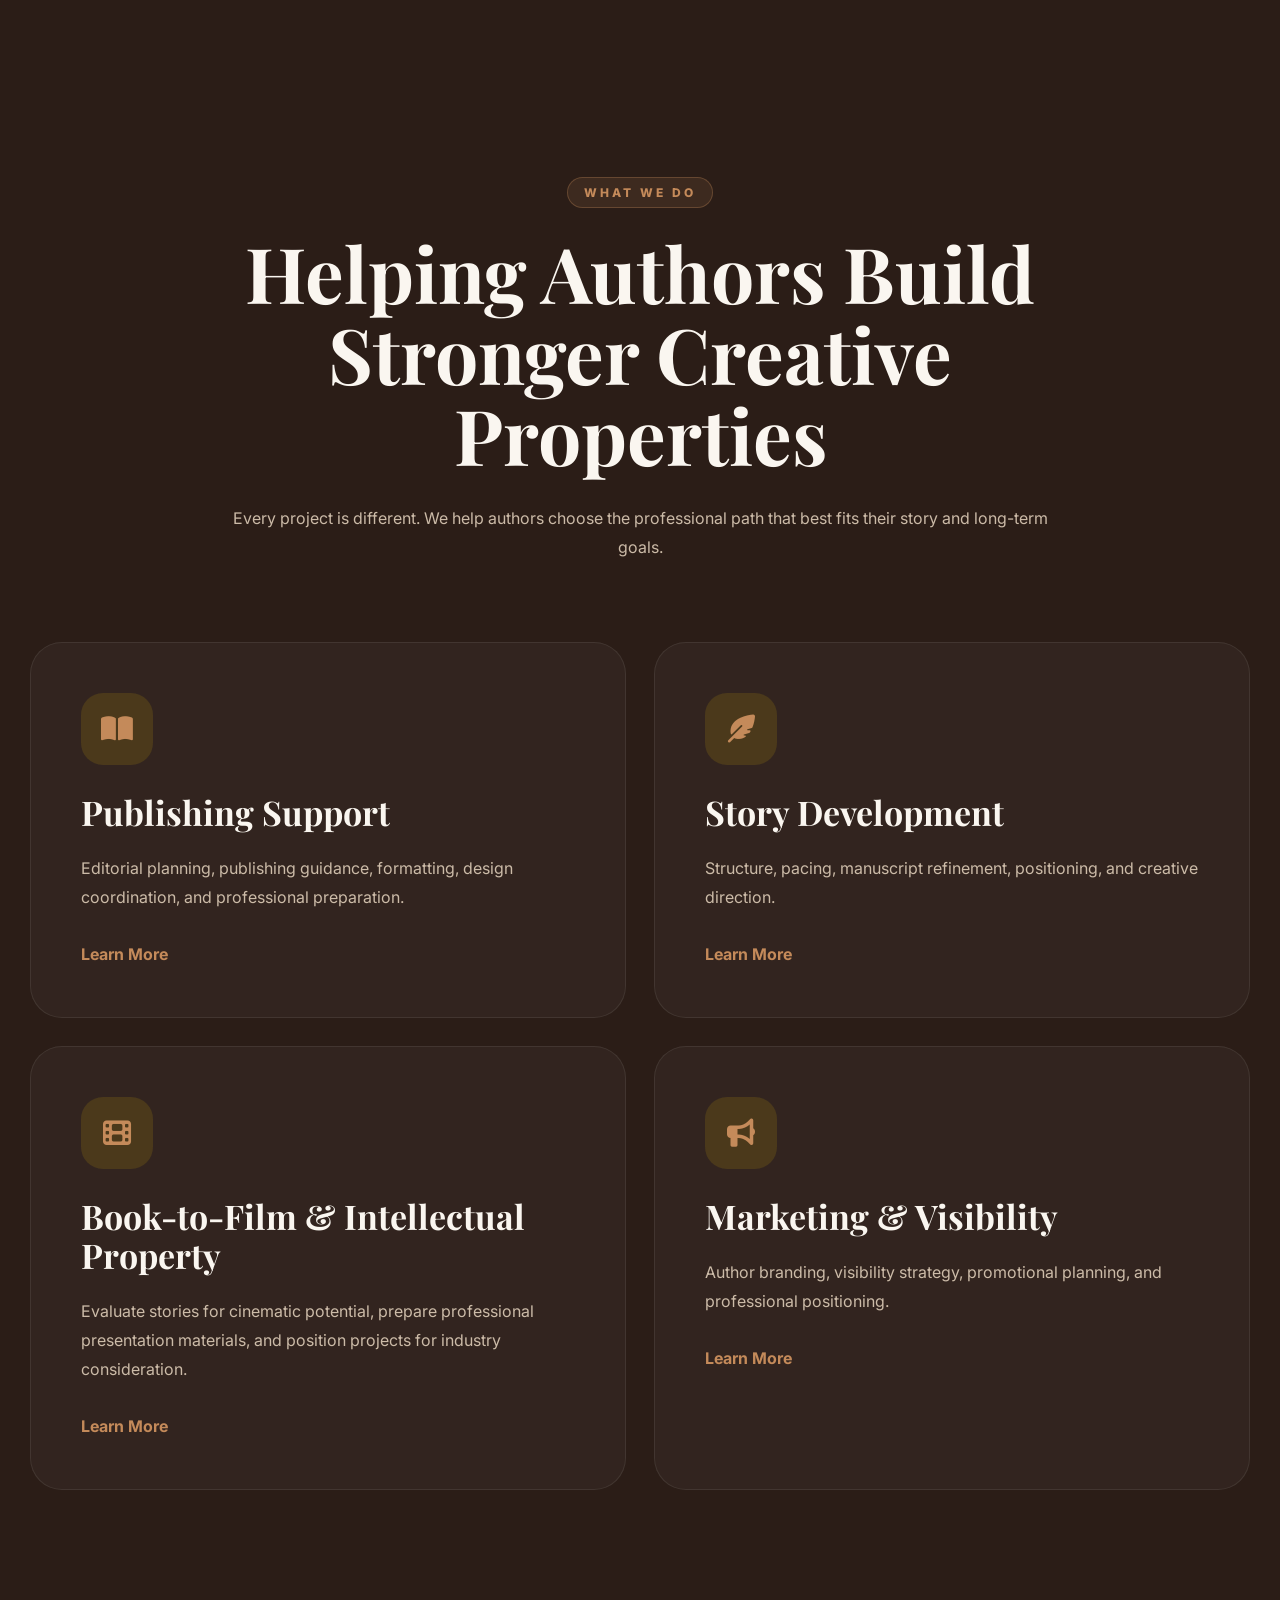
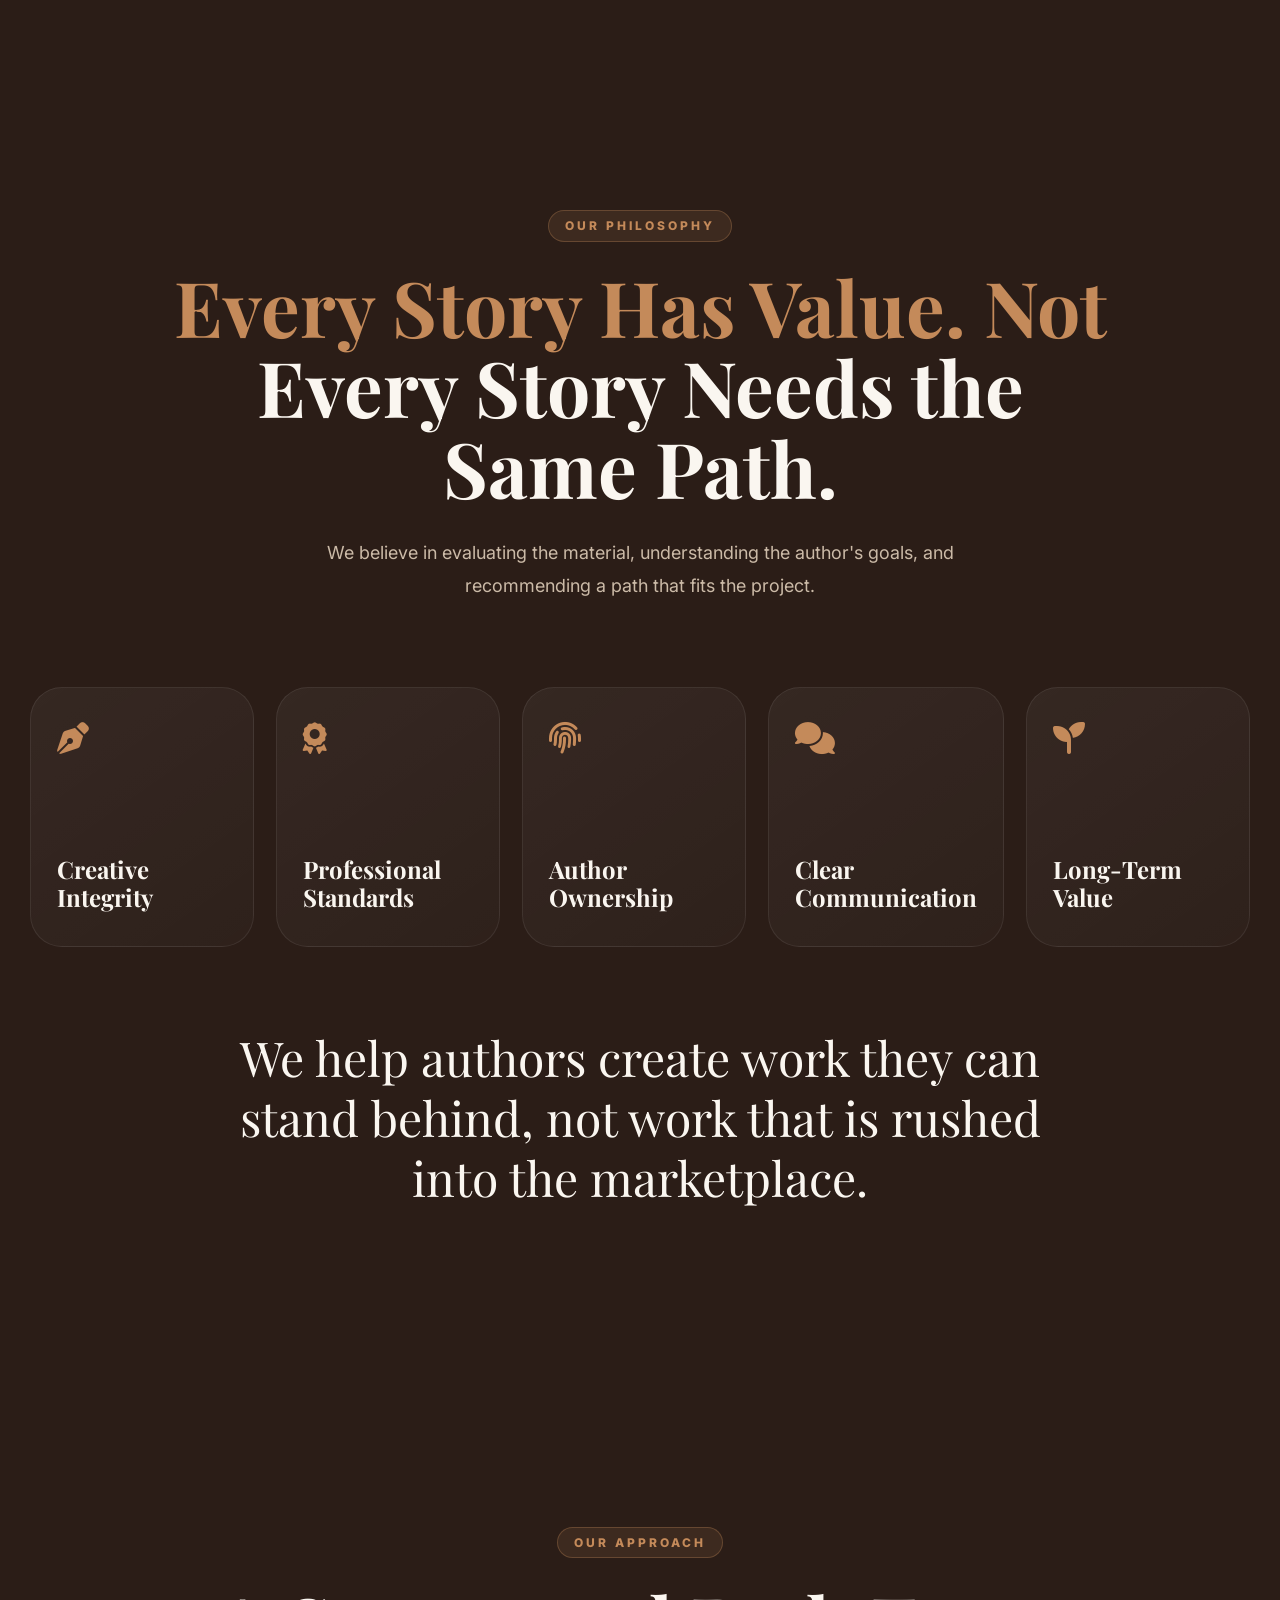
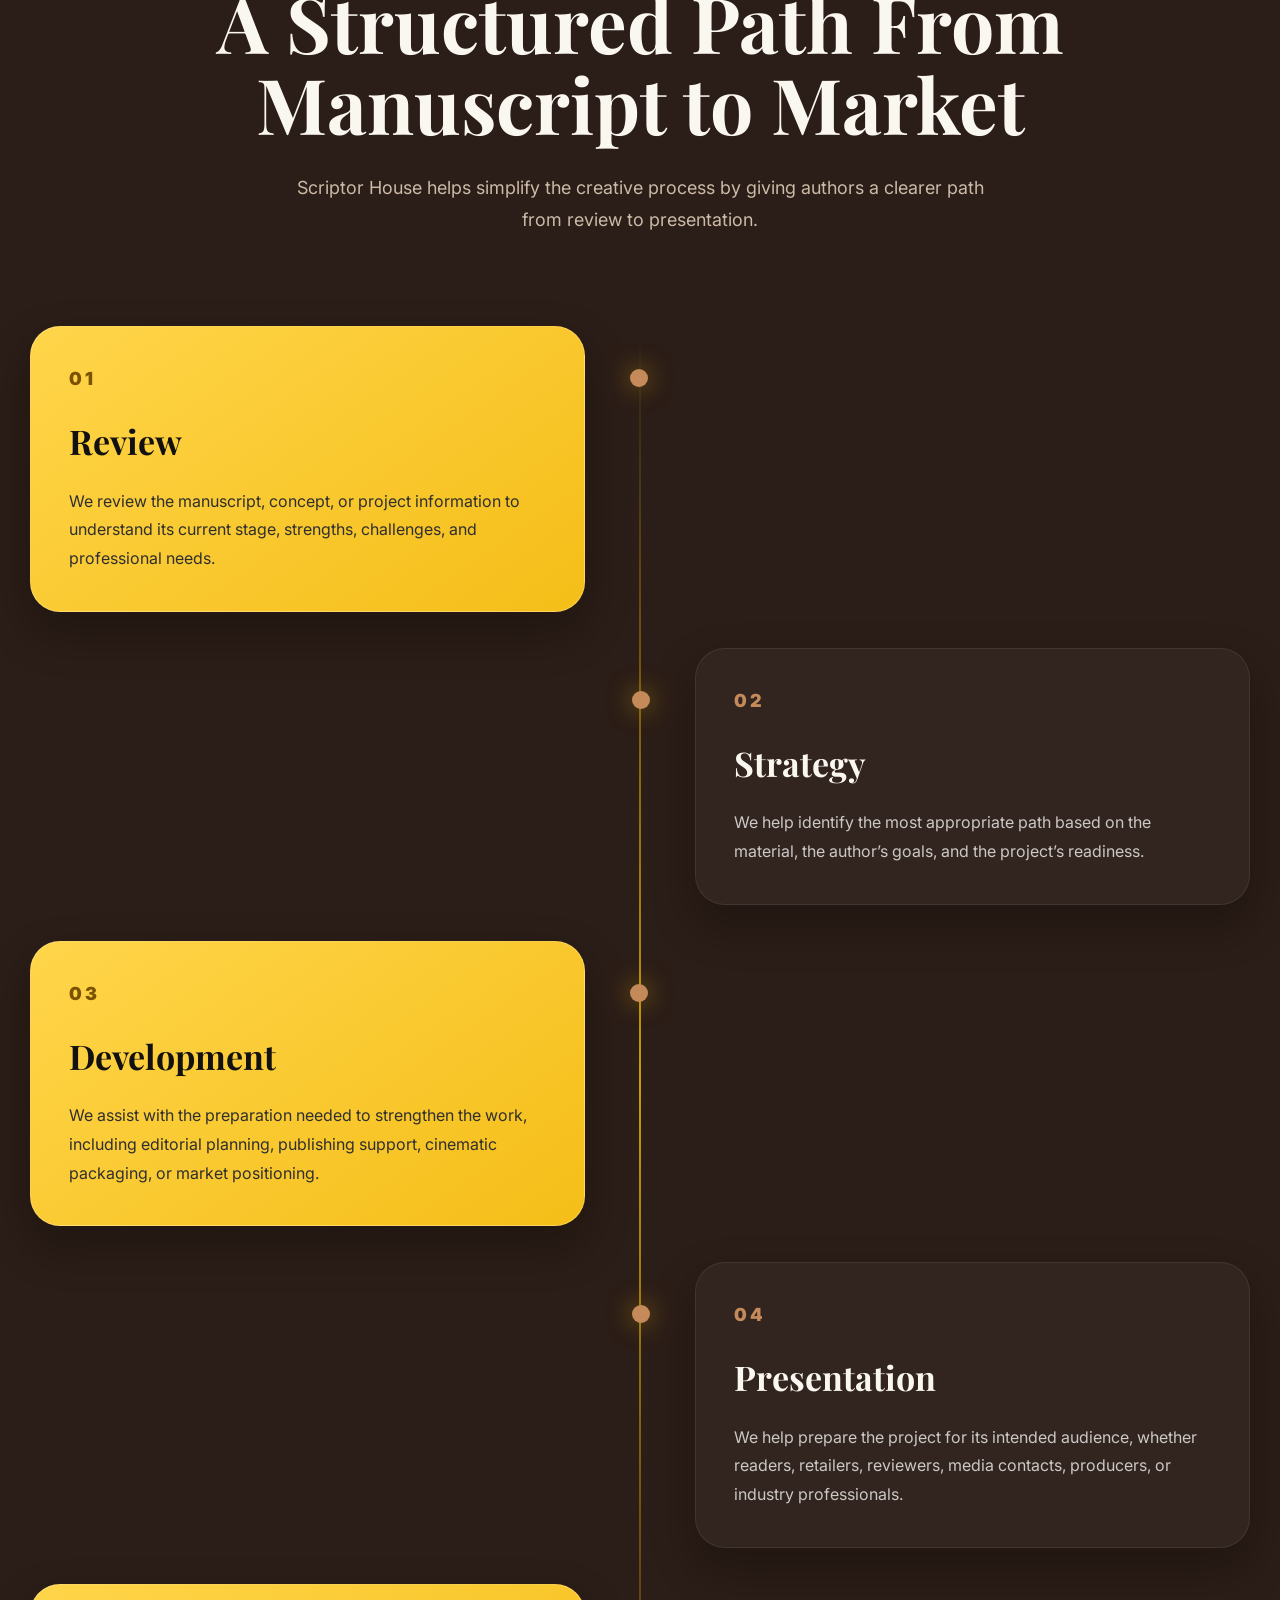
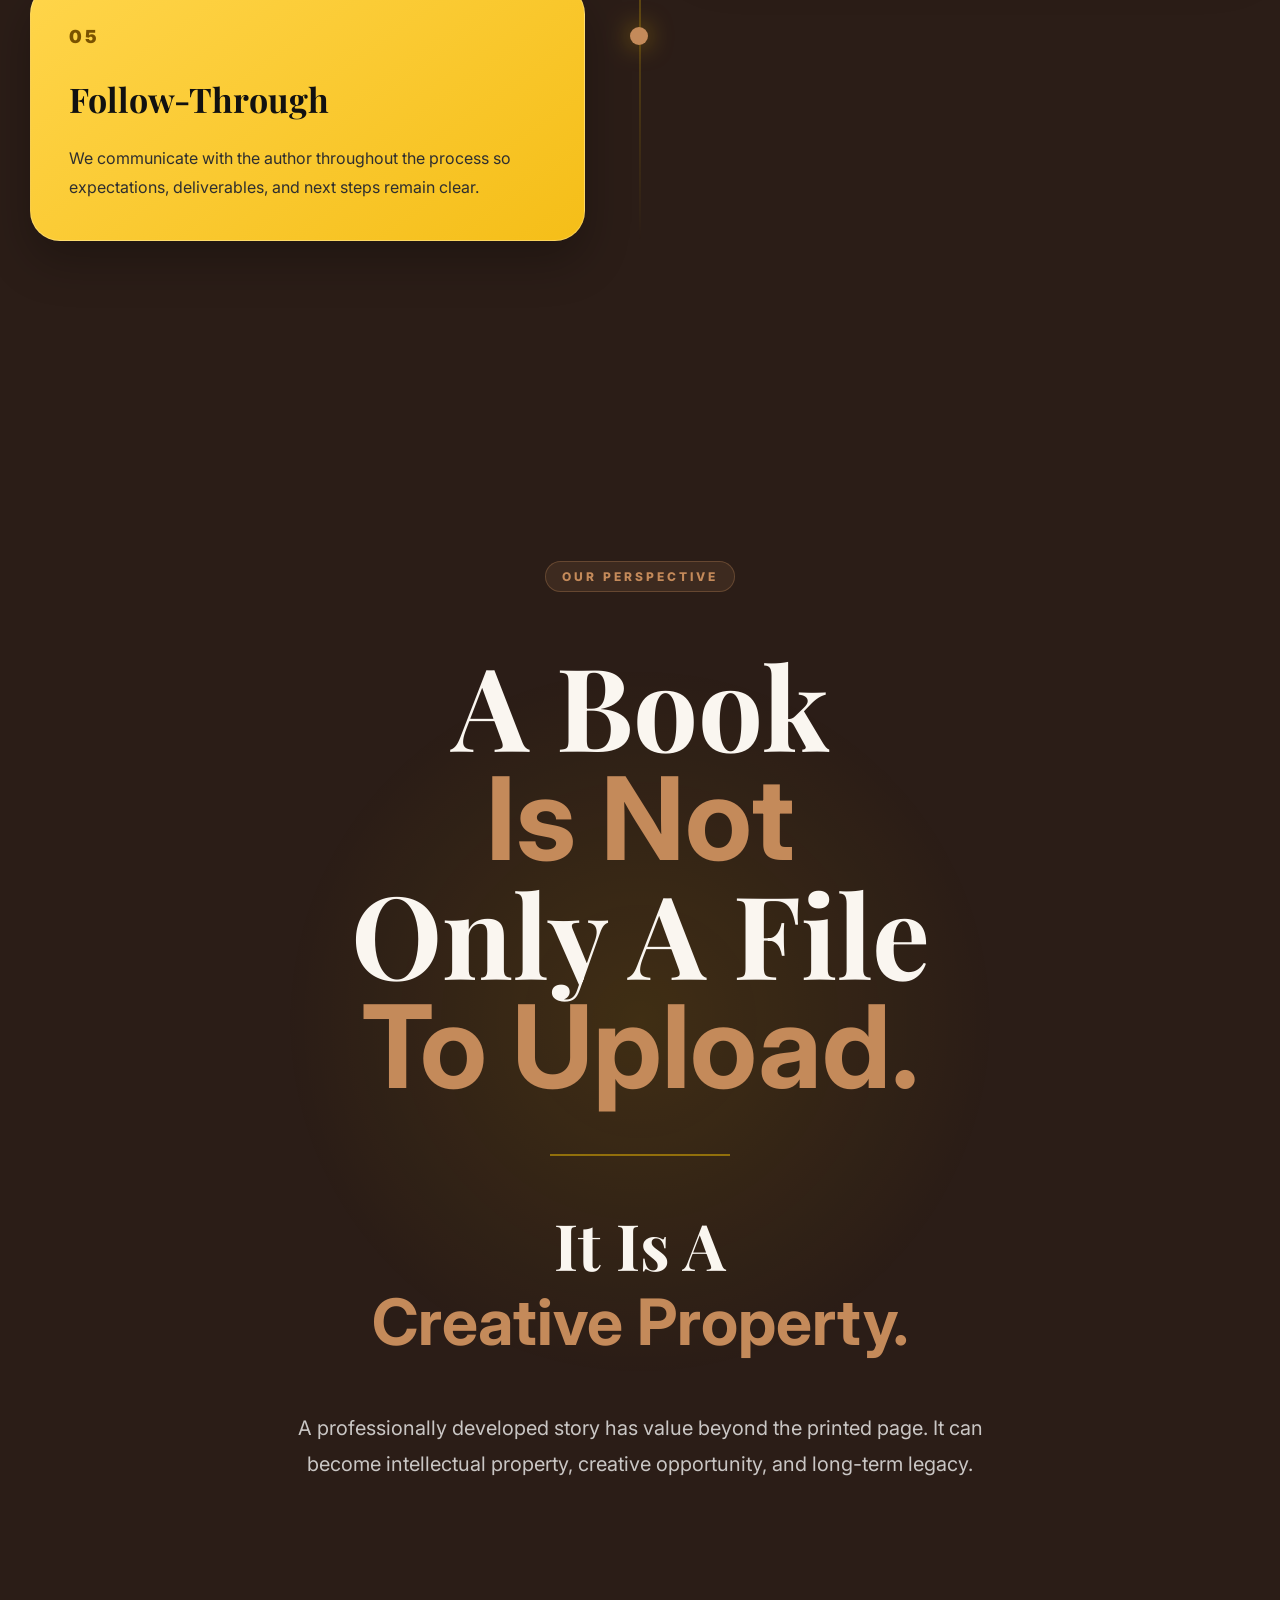
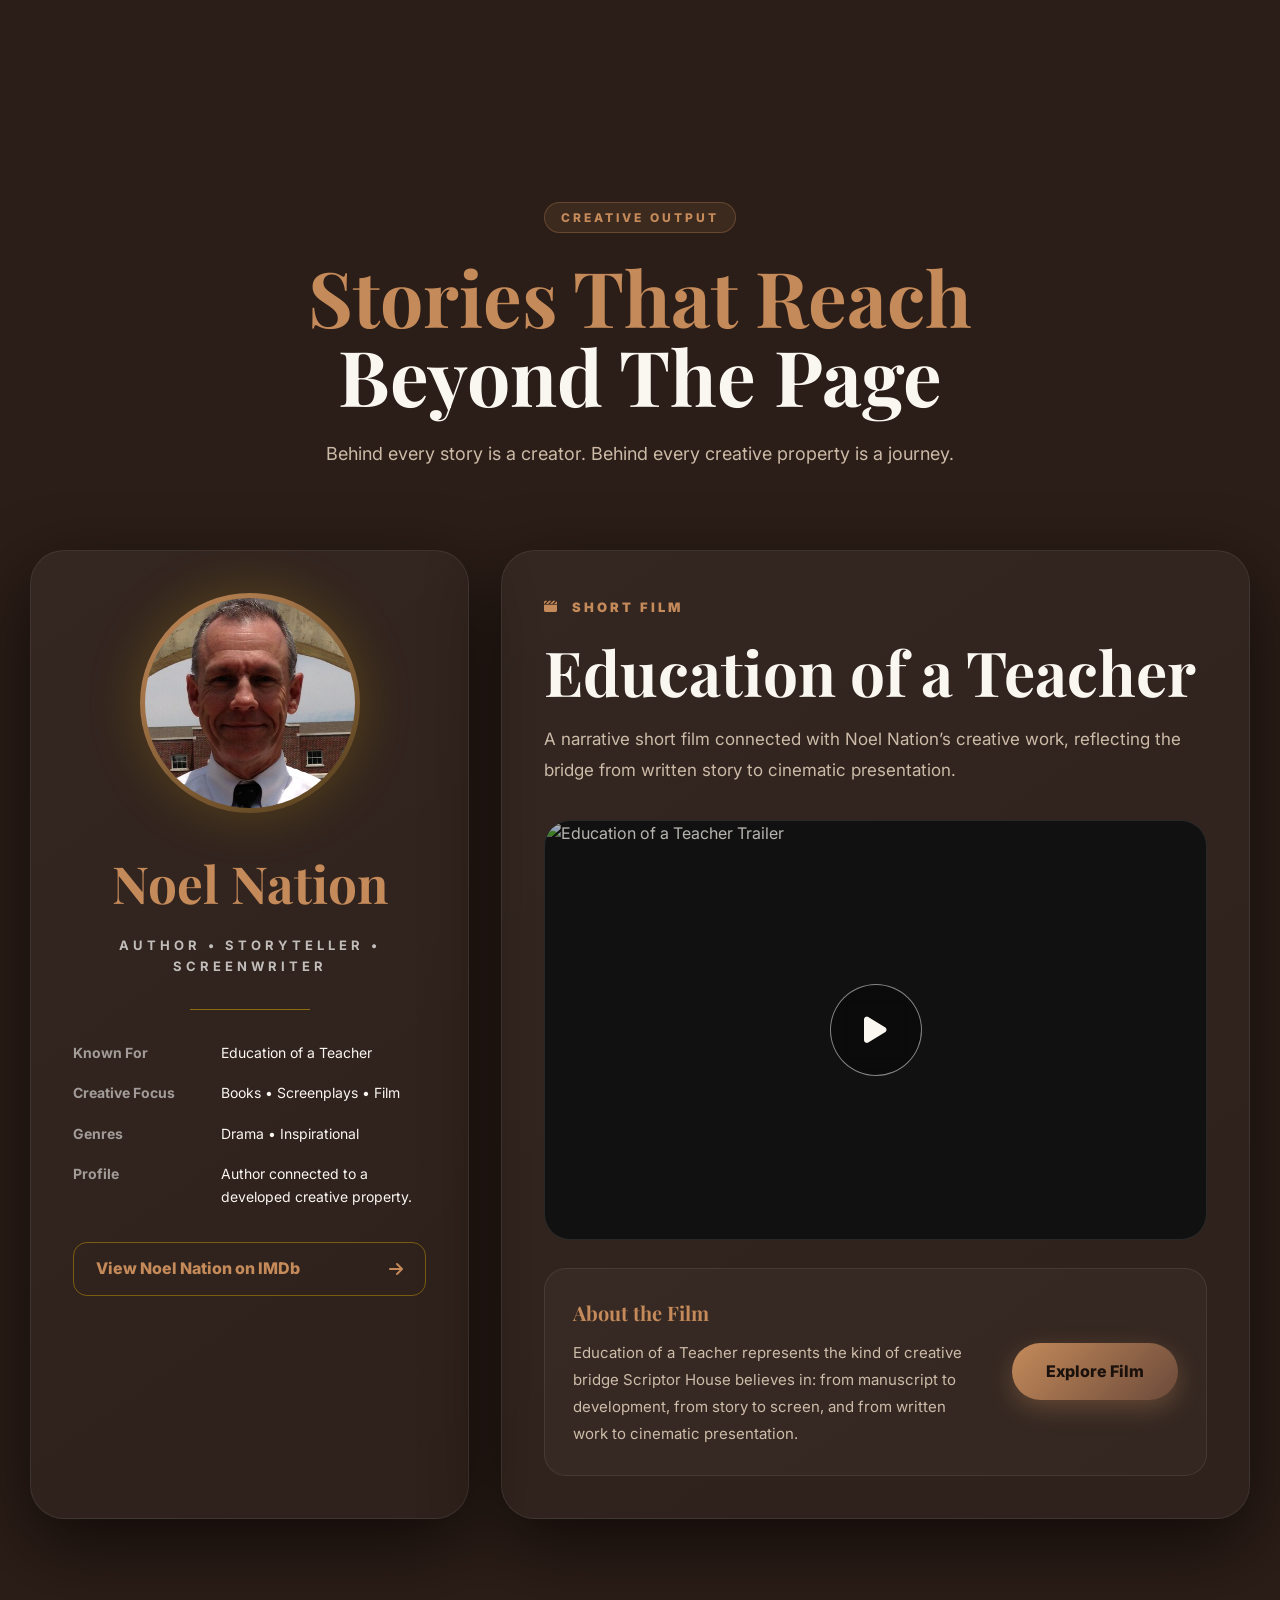
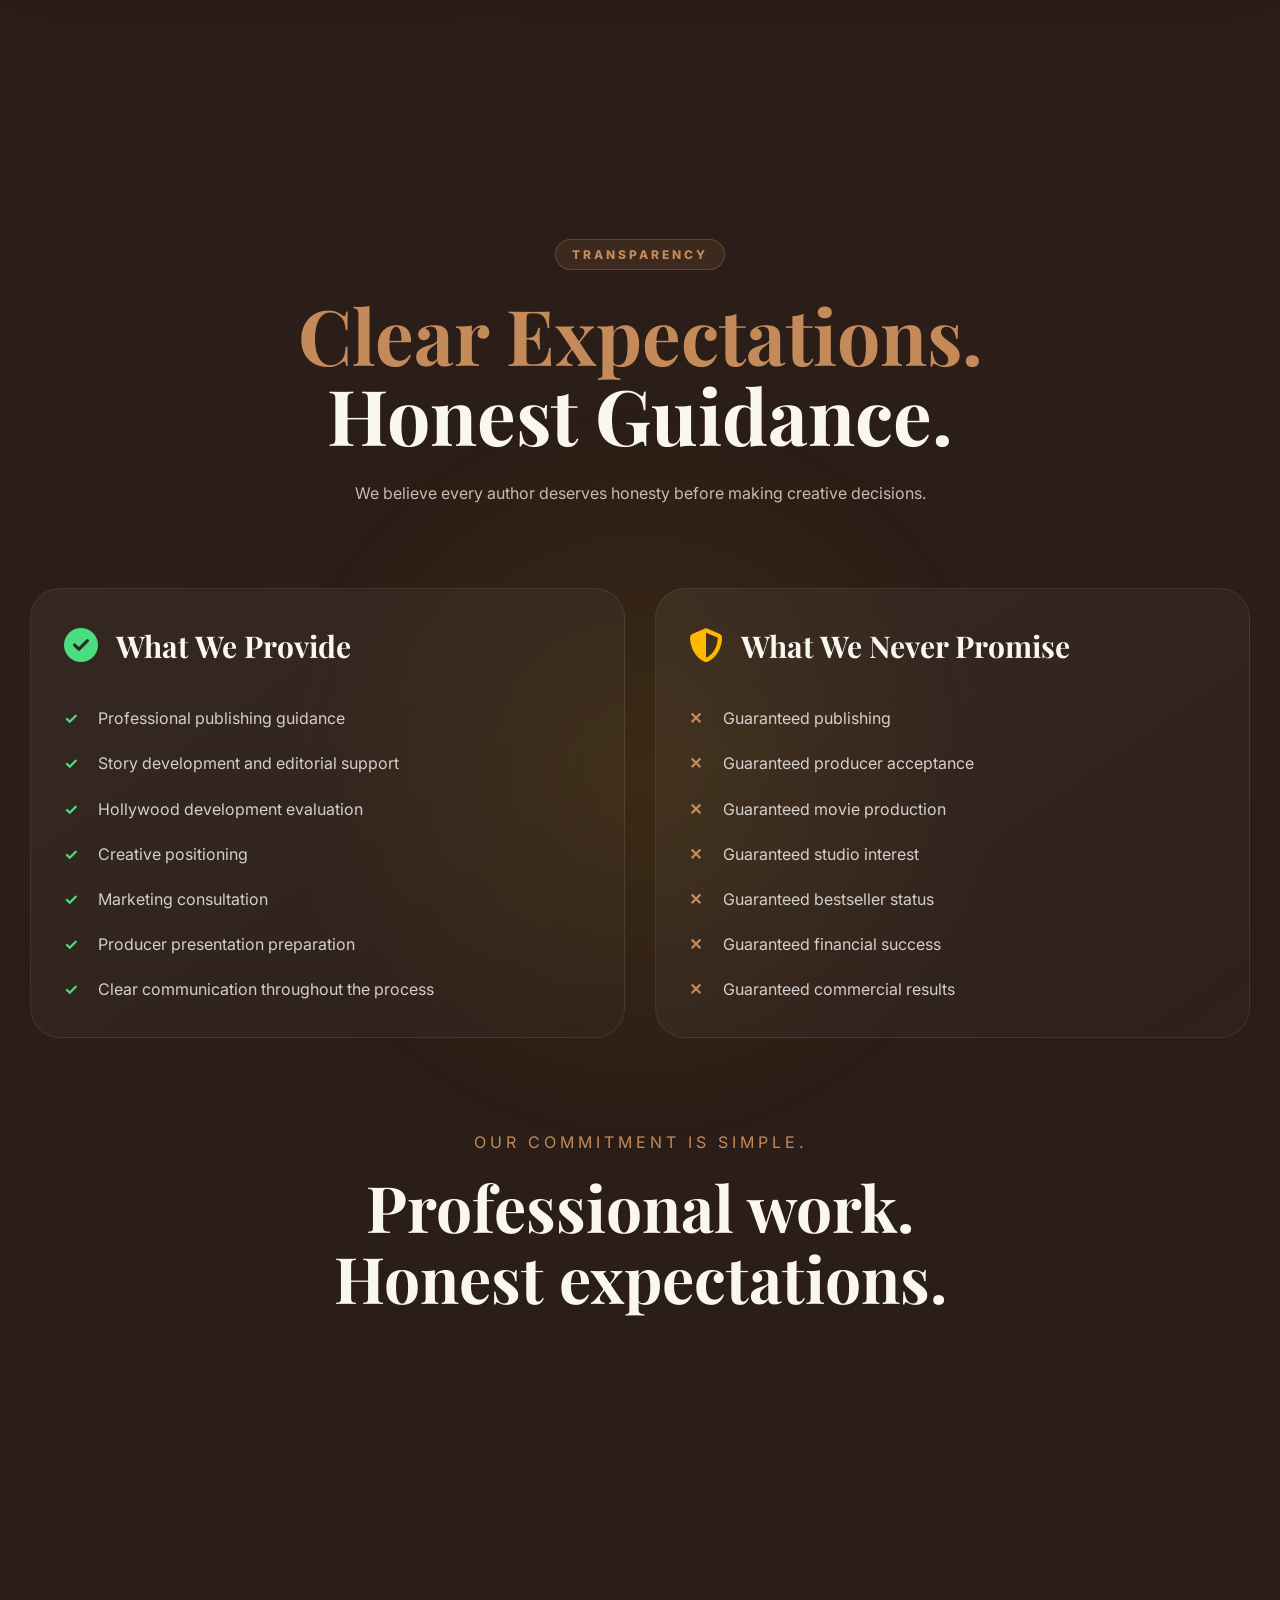
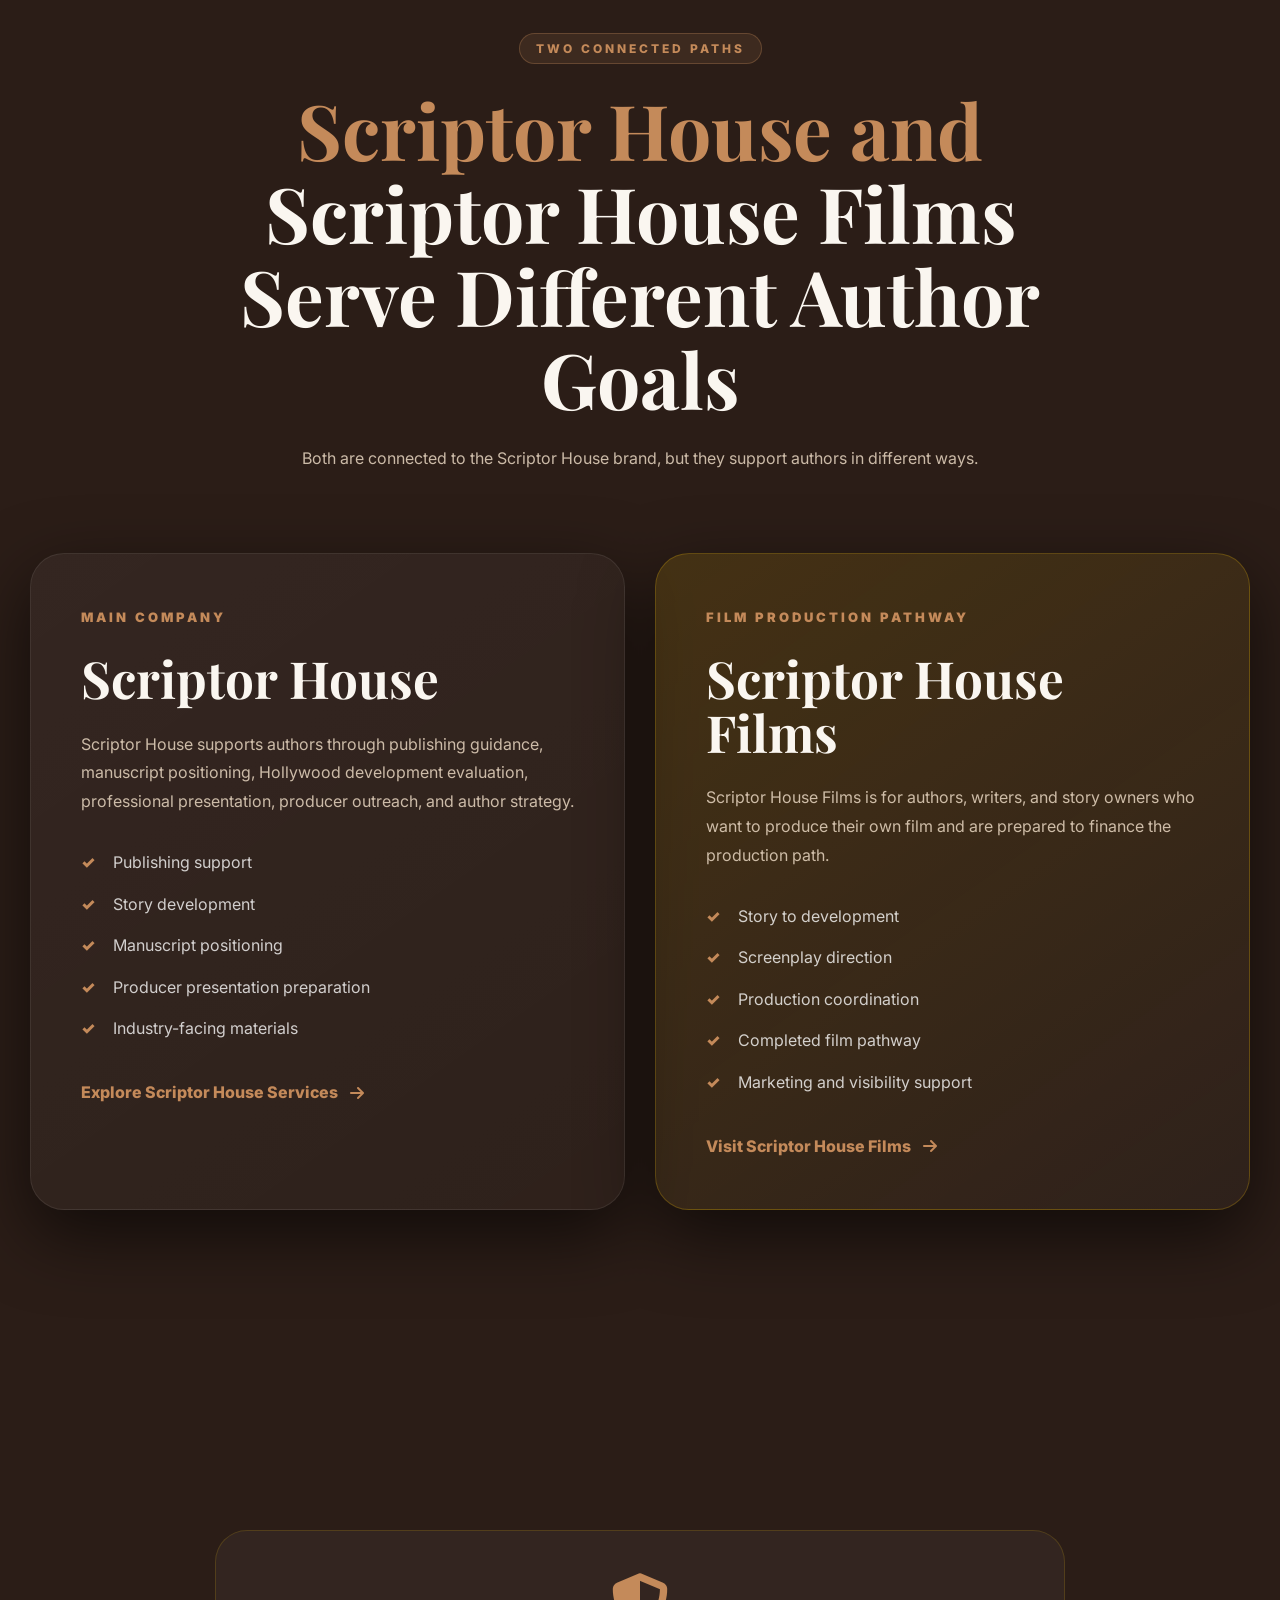
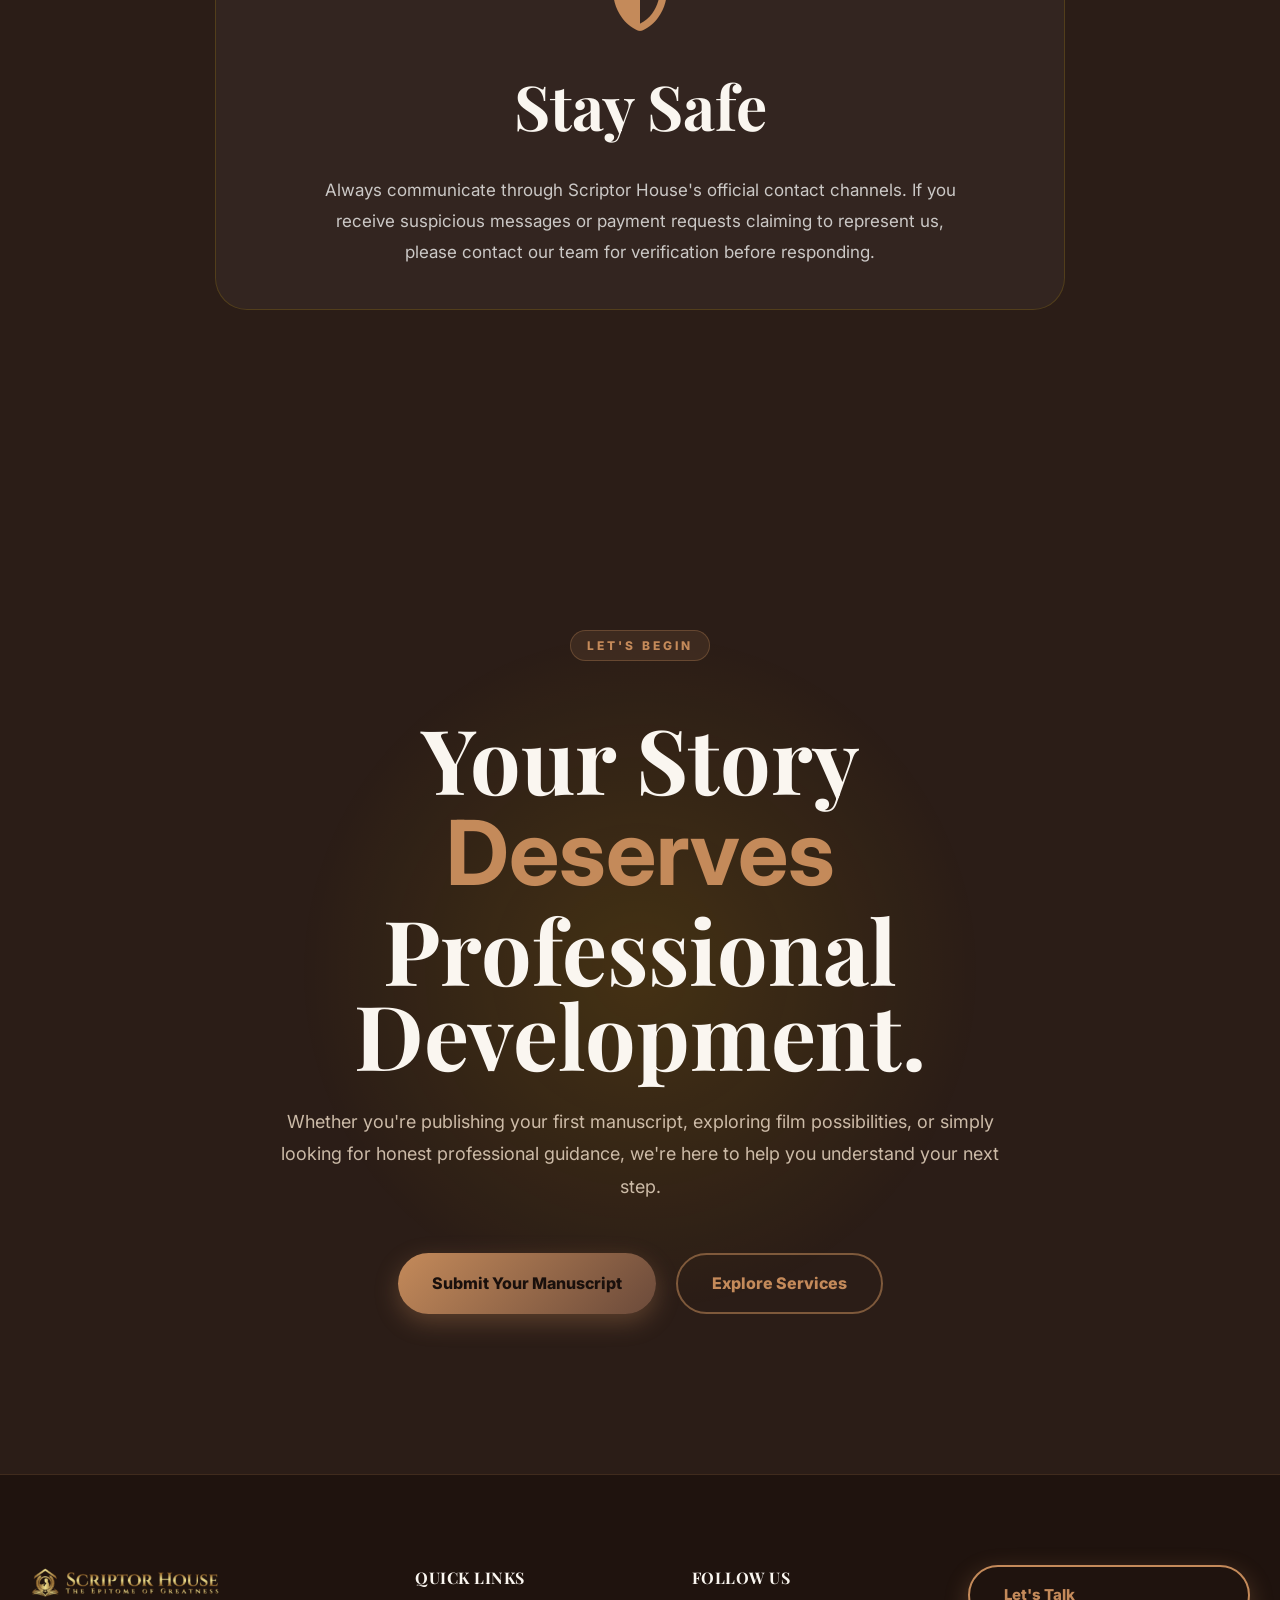
==== commit c7bb8ce7: "Push latest local changes: color theme updates, CSS refactor, and UI improvements" ====
--- a/about.html
+++ b/about.html
@@ -38,7 +38,7 @@
   <link rel="stylesheet" href="css/metallic-themes.css">
 </head>
 
-<body class="theme-obsidian">
+<body class="">
 
   <!-- Ambient Background Glows -->
   <div class="ambient-glows">
@@ -1013,7 +1013,7 @@
 
         <p>
           <i class="fa-solid fa-phone"></i>
-          +1 (562) 647 0112
+          Toll-Free: +1 (800) 776-6810
         </p>
       </div>
 
--- a/css/global.css
+++ b/css/global.css
@@ -1,15 +1,15 @@
 :root {
-  --primary: #FFC800;
-  --primary-dark: #d6a700;
-  --black: #050505;
-  --dark: #101010;
-  --gray: #1c1c1c;
-  --light-gray: #2b2b2b;
-  --white: #ffffff;
-  --text: #d8d8d8;
-  --muted: #9c9c9c;
-  --border: rgba(255, 255, 255, 0.08);
-  --shadow: 0 25px 70px rgba(0, 0, 0, 0.45);
+  --primary: #C48A5A;
+  --primary-dark: #6B4A3A;
+  --black: #1A100C;
+  --dark: #2B1D17;
+  --gray: #6B4A3A;
+  --light-gray: #4D352A;
+  --white: #FAF6F0;
+  --text: rgba(231, 214, 193, 0.85);
+  --muted: rgba(231, 214, 193, 0.60);
+  --border: rgba(196, 138, 90, 0.22);
+  --shadow: 0 25px 70px rgba(0, 0, 0, 0.60);
   --transition: all 0.35s ease;
 }
 
@@ -28,25 +28,13 @@
 }
 
 body {
-  background: linear-gradient(135deg, #050505, #0c0a04, #040508, #080808);
-  background-size: 300% 300%;
-  animation: gradient-shift 22s ease infinite;
+  background: #2B1D17;
   color: var(--white);
   overflow-x: hidden;
   line-height: 1.6;
 }
 
-@keyframes gradient-shift {
-  0% {
-    background-position: 0% 50%;
-  }
-  50% {
-    background-position: 100% 50%;
-  }
-  100% {
-    background-position: 0% 50%;
-  }
-}
+/* gradient-shift removed — light solid background theme */
 
 h1, h2, h3, h4, h5, h6 {
   font-family: "Playfair Display", serif;
@@ -88,12 +76,16 @@
 
 .section-tag {
   display: inline-block;
-  color: var(--primary);
-  font-size: 13px;
+  color: #C48A5A;
+  background: rgba(196, 138, 90, 0.12);
+  border: 1px solid rgba(196, 138, 90, 0.30);
+  font-size: 12px;
   font-weight: 800;
   letter-spacing: 3px;
   text-transform: uppercase;
   margin-bottom: 24px;
+  padding: 5px 16px;
+  border-radius: 100px;
 }
 
 .btn {
@@ -102,27 +94,32 @@
   justify-content: center;
   padding: 16px 34px;
   border-radius: 100px;
-  background: var(--primary);
-  color: #000;
+  background: linear-gradient(135deg, #C48A5A, #6B4A3A);
+  color: #1A100C;
   font-weight: 800;
   transition: var(--transition);
+  box-shadow: 0 8px 24px rgba(196, 138, 90, 0.32);
 }
 
 .btn:hover {
-  background: var(--primary-dark);
+  background: linear-gradient(135deg, #6B4A3A, #2B1D17);
+  color: #FAF6F0;
   transform: translateY(-5px);
-  box-shadow: 0 18px 40px rgba(255, 200, 0, 0.25);
+  box-shadow: 0 18px 40px rgba(43, 29, 23, 0.50);
 }
 
 .btn-outline {
   background: transparent;
-  color: var(--white);
-  border: 1px solid rgba(255, 200, 0, 0.45);
+  color: #C48A5A;
+  border: 2px solid rgba(196, 138, 90, 0.55);
+  box-shadow: none;
 }
 
 .btn-outline:hover {
-  background: var(--primary);
-  color: #000;
+  background: linear-gradient(135deg, #C48A5A, #6B4A3A);
+  color: #1A100C;
+  border-color: transparent;
+  box-shadow: 0 8px 24px rgba(196, 138, 90, 0.32);
 }
 
 .fade-up {
@@ -206,21 +203,21 @@
   width: min(600px, 80vw);
   height: min(600px, 80vw);
   border-radius: 50%;
-  filter: blur(140px);
-  opacity: 0.16; /* Increased opacity from 0.08 to make searchlight movement visible and atmospheric */
+  filter: blur(160px);
+  opacity: 0.22;
   pointer-events: none;
-  mix-blend-mode: screen;
+  mix-blend-mode: multiply;
 }
 
 .glow-1 {
-  background: var(--primary);
+  background: #FFB162;
   top: -10%;
   left: -10%;
   animation: float-slow 14s infinite alternate ease-in-out;
 }
 
 .glow-2 {
-  background: #ffffff;
+  background: #C9C1B1;
   bottom: 10%;
   right: -10%;
   animation: float-slow 16s infinite alternate-reverse ease-in-out;
@@ -228,13 +225,13 @@
 }
 
 .glow-3 {
-  background: var(--primary);
+  background: #A35139;
   top: 40%;
   left: 60%;
   width: 400px;
   height: 400px;
-  filter: blur(120px);
-  opacity: 0.08;
+  filter: blur(140px);
+  opacity: 0.14;
   animation: float-slow 11s infinite alternate ease-in-out;
   animation-delay: -5s;
 }
@@ -252,14 +249,14 @@
 }
 
 .glow-4 {
-  background: radial-gradient(circle, rgba(255, 200, 0, 0.16) 0%, transparent 70%);
+  background: radial-gradient(circle, rgba(255, 177, 98, 0.18) 0%, transparent 70%);
   top: -10%;
   left: -10%;
   width: 90vw;
   height: 90vw;
   filter: blur(120px);
   animation: spotlight-sweep 15s infinite ease-in-out alternate;
-  mix-blend-mode: screen;
+  mix-blend-mode: multiply;
   pointer-events: none;
 }
 
@@ -372,9 +369,9 @@
   border-radius: 38px;
   overflow: hidden;
   position: relative;
-  border: 1px solid rgba(255, 200, 0, 0.22);
-  box-shadow: var(--shadow);
-  background: #111;
+  border: 1px solid rgba(44, 59, 77, 0.18);
+  box-shadow: 0 20px 55px rgba(27, 38, 50, 0.15);
+  background: #C9C1B1;
   transition: transform 0.4s ease, border-color 0.4s ease, box-shadow 0.4s ease;
 }
 
@@ -386,8 +383,8 @@
 
 .hero-visual-card:hover {
   transform: translateY(-6px);
-  border-color: rgba(255, 200, 0, 0.45);
-  box-shadow: 0 30px 80px rgba(0, 0, 0, 0.6), 0 0 25px rgba(255, 200, 0, 0.1);
+  border-color: rgba(255, 177, 98, 0.6);
+  box-shadow: 0 30px 80px rgba(27, 38, 50, 0.22), 0 0 25px rgba(255, 177, 98, 0.2);
 }
 
 .hero-visual-card img {
@@ -411,16 +408,16 @@
   display: flex;
   flex-direction: column;
   justify-content: flex-end;
-  background: linear-gradient(to top, rgba(0, 0, 0, 0.92) 0%, transparent 65%);
+  background: linear-gradient(to top, rgba(27, 38, 50, 0.88) 0%, transparent 65%);
 }
 
 .hero-visual-overlay span {
   font-family: "Playfair Display", serif;
-  color: var(--primary);
+  color: #FFB162;
   font-size: clamp(34px, 4vw, 54px);
   line-height: 1.05;
 }
 
 .hero-visual-overlay span.white-text {
-  color: var(--white);
+  color: #EEE9DF;
 }
--- a/css/header.css
+++ b/css/header.css
@@ -14,10 +14,11 @@
 }
 
 .site-header.scrolled {
-    background: rgba(5, 5, 5, .95);
+    background: rgba(43, 29, 23, 0.95);
     backdrop-filter: blur(20px);
     box-shadow:
-        0 15px 40px rgba(0,0,0,.45);
+        0 15px 40px rgba(0, 0, 0, 0.55);
+    border-bottom: 1px solid rgba(196, 138, 90, 0.15);
 }
 
 /* ===========================
@@ -61,13 +62,13 @@
     position: relative;
     font-size: 14px;
     font-weight: 600;
-    color: var(--white);
+    color: rgba(250, 246, 240, 0.88);
     transition: .3s;
 }
 
 .nav-menu a:hover,
 .nav-menu a.active {
-    color: var(--primary);
+    color: #C48A5A;
 }
 
 .nav-menu a::after {
@@ -79,7 +80,7 @@
     width: 0;
     height: 2px;
 
-    background: var(--primary);
+    background: #C48A5A;
     transition: .3s;
 }
 
@@ -89,23 +90,43 @@
 }
 
 /* ===========================
+   SCROLLED NAV LINK COLORS
+=========================== */
+
+.site-header.scrolled .nav-menu a {
+    color: rgba(250, 246, 240, 0.90);
+}
+
+.site-header.scrolled .nav-menu a:hover,
+.site-header.scrolled .nav-menu a.active {
+    color: #C48A5A;
+}
+
+.site-header.scrolled .nav-menu a::after {
+    background: #C48A5A;
+}
+
+/* ===========================
    HEADER CTA
 =========================== */
 
 .header-cta {
-    background: var(--primary);
-    color: #000;
+    background: linear-gradient(135deg, #C48A5A, #6B4A3A);
+    color: #1A100C;
     padding: 14px 26px;
     border-radius: 100px;
     font-size: 14px;
     font-weight: 800;
     transition: .3s;
     white-space: nowrap;
+    box-shadow: 0 6px 20px rgba(196, 138, 90, 0.32);
 }
 
 .header-cta:hover {
-    background: var(--primary-dark);
+    background: linear-gradient(135deg, #6B4A3A, #2B1D17);
+    color: #FAF6F0;
     transform: translateY(-3px);
+    box-shadow: 0 10px 28px rgba(43, 29, 23, 0.50);
 }
 
 /* ===========================
@@ -194,7 +215,7 @@
         left: 0;
 
         width: 100%;
-        background: #0b0b0b;
+        background: #2B1D17;
 
         flex-direction: column;
         align-items: center;
@@ -210,7 +231,7 @@
     .nav-menu.show {
         max-height: 700px;
         padding: 25px 0;
-        border-top: 1px solid rgba(255,255,255,.08);
+        border-top: 1px solid rgba(196, 138, 90, 0.15);
     }
 
     .nav-menu a {
--- a/css/footer.css
+++ b/css/footer.css
@@ -3,10 +3,10 @@
 =========================== */
 
 footer {
-    background: #0a0a0a;
-    color: rgba(255, 255, 255, .72);
+    background: #1F130E;
+    color: rgba(231, 214, 193, 0.75);
     padding: 90px 0 0;
-    border-top: 1px solid rgba(255, 255, 255, .06);
+    border-top: 1px solid rgba(196, 138, 90, 0.20);
 }
 
 /* ===========================
@@ -37,7 +37,7 @@
 
 .footer-grid p {
     font-size: 15px;
-    color: rgba(255, 255, 255, .52);
+    color: rgba(231, 214, 193, 0.65);
     line-height: 1.8;
 }
 
@@ -46,7 +46,7 @@
 =========================== */
 
 .footer-grid h4 {
-    color: var(--white);
+    color: #FAF6F0;
     font-size: 16px;
     font-weight: 700;
     letter-spacing: .5px;
@@ -73,7 +73,7 @@
 
 .footer-grid a {
     display: block;
-    color: rgba(255, 255, 255, .55);
+    color: rgba(231, 214, 193, 0.68);
     margin-bottom: 14px;
     font-size: 15px;
     transition: all .3s ease;
@@ -98,20 +98,20 @@
     width: 44px;
     height: 44px;
     border-radius: 50%;
-    background: rgba(255, 255, 255, .06);
-    border: 1px solid rgba(255, 255, 255, .1);
+    background: rgba(250, 246, 240, 0.08);
+    border: 1px solid rgba(250, 246, 240, 0.15);
     display: flex;
     align-items: center;
     justify-content: center;
-    color: rgba(255, 255, 255, .65);
+    color: rgba(231, 214, 193, 0.75);
     font-size: 18px;
     transition: all .35s ease;
 }
 
 .footer-socials a:hover {
-    background: var(--primary);
-    border-color: var(--primary);
-    color: #111;
+    background: #C48A5A;
+    border-color: #C48A5A;
+    color: #1A100C;
     transform: translateY(-5px);
 }
 
@@ -121,18 +121,18 @@
 
 .footer-contact .btn {
     background: transparent;
-    color: var(--primary);
-    border: 2px solid var(--primary);
+    color: #C48A5A;
+    border: 2px solid #C48A5A;
     margin-bottom: 28px;
 }
 
 .footer-contact .btn:hover {
-    background: var(--primary);
-    color: #111;
+    background: #C48A5A;
+    color: #1A100C;
 }
 
 .footer-contact p {
-    color: rgba(255, 255, 255, .52);
+    color: rgba(231, 214, 193, 0.65);
     margin-bottom: 14px;
     font-size: 15px;
 }
@@ -149,11 +149,11 @@
 .copyright {
     margin-top: 70px;
     padding: 26px;
-    background: #050505;
-    color: var(--primary);
+    background: #140C08;
+    color: #C48A5A;
     text-align: center;
     font-size: 14px;
-    border-top: 1px solid rgba(255, 255, 255, .06);
+    border-top: 1px solid rgba(196, 138, 90, 0.15);
 }
 
 /* ===========================
--- a/css/metallic-themes.css
+++ b/css/metallic-themes.css
@@ -357,7 +357,7 @@
     border-radius: 20px;
     padding: 8px;
     width: 100%;
-    max-height: 220px;
+    max-height: 260px;
     overflow-y: auto;
   }
   .sh-theme-btn {
@@ -365,3 +365,526 @@
     font-size: 10.5px;
   }
 }
+
+/* ==========================================================================
+   COLOR PALETTE THEMES (Curated from Reference Images)
+   Applies accents, gradients, card backgrounds, borders, glows & buttons
+   ========================================================================== */
+
+/* Shared Card & Component Transitions */
+.why-card, .service-card, .comparison-card, .process-card, 
+.transparency-card, .trust-card, .output-warning-card, .laurel-card, 
+.security-card, .hero-visual-card, .award-pillar, .faq-item,
+.review-card, .video-testimonial-card, .video-card {
+  transition: all 0.35s cubic-bezier(0.16, 1, 0.3, 1) !important;
+}
+
+/* --------------------------------------------------------------------------
+   PALETTE 1: CLASSIC LUXURY GOLD (Original Scriptor House)
+   #FFC800 / #D6A700 / #050505
+   -------------------------------------------------------------------------- */
+body.palette-classic-gold {
+  --primary: #FFC800;
+  --primary-dark: #d6a700;
+}
+
+/* --------------------------------------------------------------------------
+   PALETTE 2: MIDNIGHT & AMBER (Image 1: #FCA311 & #14213D)
+   Vibrant Amber Glow with Deep Midnight Blue Shadows
+   -------------------------------------------------------------------------- */
+body.palette-midnight-gold {
+  --primary: #FCA311;
+  --primary-dark: #d88200;
+}
+body.palette-midnight-gold .glow-1 { background: #14213D !important; opacity: 0.22 !important; }
+body.palette-midnight-gold .glow-2 { background: #FCA311 !important; opacity: 0.12 !important; }
+body.palette-midnight-gold .glow-3 { background: #E5E5E5 !important; opacity: 0.08 !important; }
+
+body.palette-midnight-gold .section-tag {
+  background: rgba(20, 33, 61, 0.65) !important;
+  border-color: rgba(252, 163, 17, 0.45) !important;
+  color: #FCA311 !important;
+  box-shadow: 0 4px 16px rgba(20, 33, 61, 0.5) !important;
+}
+body.palette-midnight-gold .btn {
+  background: linear-gradient(135deg, #FCA311, #d88200) !important;
+  color: #050505 !important;
+  box-shadow: 0 10px 25px rgba(252, 163, 17, 0.28) !important;
+}
+body.palette-midnight-gold .btn:hover {
+  box-shadow: 0 14px 30px rgba(252, 163, 17, 0.45) !important;
+}
+body.palette-midnight-gold .btn-outline {
+  background: transparent !important;
+  border-color: rgba(252, 163, 17, 0.45) !important;
+  color: #FCA311 !important;
+}
+body.palette-midnight-gold .btn-outline:hover {
+  background: #FCA311 !important;
+  color: #050505 !important;
+  box-shadow: 0 8px 24px rgba(252, 163, 17, 0.3) !important;
+}
+
+/* Midnight & Amber Cards */
+body.palette-midnight-gold .why-card,
+body.palette-midnight-gold .service-card,
+body.palette-midnight-gold .comparison-card,
+body.palette-midnight-gold .process-card,
+body.palette-midnight-gold .transparency-card,
+body.palette-midnight-gold .trust-card,
+body.palette-midnight-gold .output-warning-card,
+body.palette-midnight-gold .laurel-card,
+body.palette-midnight-gold .security-card,
+body.palette-midnight-gold .hero-visual-card,
+body.palette-midnight-gold .award-pillar,
+body.palette-midnight-gold .faq-item,
+body.palette-midnight-gold .review-card,
+body.palette-midnight-gold .video-testimonial-card {
+  background: linear-gradient(145deg, rgba(20, 33, 61, 0.38) 0%, rgba(8, 12, 20, 0.72) 100%) !important;
+  border-color: rgba(252, 163, 17, 0.16) !important;
+  box-shadow: 0 12px 36px rgba(0, 0, 0, 0.45), 0 0 0 1px rgba(20, 33, 61, 0.3) !important;
+}
+body.palette-midnight-gold .why-card:hover,
+body.palette-midnight-gold .service-card:hover,
+body.palette-midnight-gold .comparison-card:hover,
+body.palette-midnight-gold .process-card:hover,
+body.palette-midnight-gold .transparency-card:hover,
+body.palette-midnight-gold .trust-card:hover,
+body.palette-midnight-gold .output-warning-card:hover,
+body.palette-midnight-gold .laurel-card:hover,
+body.palette-midnight-gold .security-card:hover,
+body.palette-midnight-gold .hero-visual-card:hover,
+body.palette-midnight-gold .award-pillar:hover,
+body.palette-midnight-gold .faq-item:hover,
+body.palette-midnight-gold .review-card:hover,
+body.palette-midnight-gold .video-testimonial-card:hover {
+  border-color: rgba(252, 163, 17, 0.55) !important;
+  background: linear-gradient(145deg, rgba(20, 33, 61, 0.55) 0%, rgba(12, 18, 30, 0.85) 100%) !important;
+  box-shadow: 0 20px 48px rgba(0, 0, 0, 0.65), 0 0 26px rgba(252, 163, 17, 0.22), 0 0 35px rgba(20, 33, 61, 0.5) !important;
+}
+body.palette-midnight-gold .award-infographic-frame {
+  border-color: rgba(252, 163, 17, 0.3) !important;
+  box-shadow: 0 24px 80px rgba(0,0,0,0.7), 0 0 45px rgba(20, 33, 61, 0.6) !important;
+}
+body.palette-midnight-gold .sh-switcher-title { color: #FCA311; }
+
+/* --------------------------------------------------------------------------
+   PALETTE 3: SPRUCE & SAGE (Image 2: #8EB69B, #235347, #0B2B26)
+   Forest Emerald, Deep Spruce Pine & Sage Leaf
+   -------------------------------------------------------------------------- */
+body.palette-spruce-sage {
+  --primary: #8EB69B;
+  --primary-dark: #235347;
+}
+body.palette-spruce-sage .glow-1 { background: #235347 !important; opacity: 0.25 !important; }
+body.palette-spruce-sage .glow-2 { background: #8EB69B !important; opacity: 0.14 !important; }
+body.palette-spruce-sage .glow-3 { background: #163832 !important; opacity: 0.2 !important; }
+
+body.palette-spruce-sage .section-tag {
+  background: rgba(11, 43, 38, 0.65) !important;
+  border-color: rgba(142, 182, 155, 0.45) !important;
+  color: #8EB69B !important;
+  box-shadow: 0 4px 16px rgba(11, 43, 38, 0.5) !important;
+}
+body.palette-spruce-sage .btn {
+  background: linear-gradient(135deg, #8EB69B, #235347) !important;
+  color: #04120e !important;
+  font-weight: 700 !important;
+  box-shadow: 0 10px 25px rgba(142, 182, 155, 0.25) !important;
+}
+body.palette-spruce-sage .btn:hover {
+  box-shadow: 0 14px 30px rgba(142, 182, 155, 0.4) !important;
+}
+body.palette-spruce-sage .btn-outline {
+  background: transparent !important;
+  border-color: rgba(142, 182, 155, 0.45) !important;
+  color: #8EB69B !important;
+}
+body.palette-spruce-sage .btn-outline:hover {
+  background: #8EB69B !important;
+  color: #04120e !important;
+  box-shadow: 0 8px 24px rgba(142, 182, 155, 0.3) !important;
+}
+
+/* Spruce & Sage Cards */
+body.palette-spruce-sage .why-card,
+body.palette-spruce-sage .service-card,
+body.palette-spruce-sage .comparison-card,
+body.palette-spruce-sage .process-card,
+body.palette-spruce-sage .transparency-card,
+body.palette-spruce-sage .trust-card,
+body.palette-spruce-sage .output-warning-card,
+body.palette-spruce-sage .laurel-card,
+body.palette-spruce-sage .security-card,
+body.palette-spruce-sage .hero-visual-card,
+body.palette-spruce-sage .award-pillar,
+body.palette-spruce-sage .faq-item,
+body.palette-spruce-sage .review-card,
+body.palette-spruce-sage .video-testimonial-card {
+  background: linear-gradient(145deg, rgba(22, 56, 50, 0.35) 0%, rgba(8, 22, 19, 0.75) 100%) !important;
+  border-color: rgba(142, 182, 155, 0.16) !important;
+  box-shadow: 0 12px 36px rgba(0, 0, 0, 0.45), 0 0 0 1px rgba(22, 56, 50, 0.25) !important;
+}
+body.palette-spruce-sage .why-card:hover,
+body.palette-spruce-sage .service-card:hover,
+body.palette-spruce-sage .comparison-card:hover,
+body.palette-spruce-sage .process-card:hover,
+body.palette-spruce-sage .transparency-card:hover,
+body.palette-spruce-sage .trust-card:hover,
+body.palette-spruce-sage .output-warning-card:hover,
+body.palette-spruce-sage .laurel-card:hover,
+body.palette-spruce-sage .security-card:hover,
+body.palette-spruce-sage .hero-visual-card:hover,
+body.palette-spruce-sage .award-pillar:hover,
+body.palette-spruce-sage .faq-item:hover,
+body.palette-spruce-sage .review-card:hover,
+body.palette-spruce-sage .video-testimonial-card:hover {
+  border-color: rgba(142, 182, 155, 0.6) !important;
+  background: linear-gradient(145deg, rgba(35, 83, 71, 0.5) 0%, rgba(11, 43, 38, 0.85) 100%) !important;
+  box-shadow: 0 20px 48px rgba(0, 0, 0, 0.65), 0 0 28px rgba(142, 182, 155, 0.22), 0 0 35px rgba(35, 83, 71, 0.4) !important;
+}
+body.palette-spruce-sage .award-infographic-frame {
+  border-color: rgba(142, 182, 155, 0.32) !important;
+  box-shadow: 0 24px 80px rgba(0,0,0,0.7), 0 0 45px rgba(22, 56, 50, 0.5) !important;
+}
+body.palette-spruce-sage .sh-switcher-title { color: #8EB69B; }
+
+/* --------------------------------------------------------------------------
+   PALETTE 4: TERRACOTTA & SLATE (Image 3: #FFB162, #A35139, #2C3B4D)
+   Warm Ochre, Terracotta Clay & Architectural Slate
+   -------------------------------------------------------------------------- */
+body.palette-terracotta-slate {
+  --primary: #FFB162;
+  --primary-dark: #A35139;
+}
+body.palette-terracotta-slate .glow-1 { background: #2C3B4D !important; opacity: 0.25 !important; }
+body.palette-terracotta-slate .glow-2 { background: #FFB162 !important; opacity: 0.13 !important; }
+body.palette-terracotta-slate .glow-3 { background: #A35139 !important; opacity: 0.16 !important; }
+
+body.palette-terracotta-slate .section-tag {
+  background: rgba(44, 59, 77, 0.65) !important;
+  border-color: rgba(255, 177, 98, 0.45) !important;
+  color: #FFB162 !important;
+  box-shadow: 0 4px 16px rgba(44, 59, 77, 0.5) !important;
+}
+body.palette-terracotta-slate .btn {
+  background: linear-gradient(135deg, #FFB162, #A35139) !important;
+  color: #120c08 !important;
+  font-weight: 700 !important;
+  box-shadow: 0 10px 25px rgba(255, 177, 98, 0.28) !important;
+}
+body.palette-terracotta-slate .btn:hover {
+  box-shadow: 0 14px 30px rgba(255, 177, 98, 0.45) !important;
+}
+body.palette-terracotta-slate .btn-outline {
+  background: transparent !important;
+  border-color: rgba(255, 177, 98, 0.45) !important;
+  color: #FFB162 !important;
+}
+body.palette-terracotta-slate .btn-outline:hover {
+  background: #FFB162 !important;
+  color: #120c08 !important;
+  box-shadow: 0 8px 24px rgba(255, 177, 98, 0.3) !important;
+}
+
+/* Terracotta & Slate Cards */
+body.palette-terracotta-slate .why-card,
+body.palette-terracotta-slate .service-card,
+body.palette-terracotta-slate .comparison-card,
+body.palette-terracotta-slate .process-card,
+body.palette-terracotta-slate .transparency-card,
+body.palette-terracotta-slate .trust-card,
+body.palette-terracotta-slate .output-warning-card,
+body.palette-terracotta-slate .laurel-card,
+body.palette-terracotta-slate .security-card,
+body.palette-terracotta-slate .hero-visual-card,
+body.palette-terracotta-slate .award-pillar,
+body.palette-terracotta-slate .faq-item,
+body.palette-terracotta-slate .review-card,
+body.palette-terracotta-slate .video-testimonial-card {
+  background: linear-gradient(145deg, rgba(44, 59, 77, 0.35) 0%, rgba(27, 38, 50, 0.7) 100%) !important;
+  border-color: rgba(255, 177, 98, 0.16) !important;
+  box-shadow: 0 12px 36px rgba(0, 0, 0, 0.45), 0 0 0 1px rgba(44, 59, 77, 0.25) !important;
+}
+body.palette-terracotta-slate .why-card:hover,
+body.palette-terracotta-slate .service-card:hover,
+body.palette-terracotta-slate .comparison-card:hover,
+body.palette-terracotta-slate .process-card:hover,
+body.palette-terracotta-slate .transparency-card:hover,
+body.palette-terracotta-slate .trust-card:hover,
+body.palette-terracotta-slate .output-warning-card:hover,
+body.palette-terracotta-slate .laurel-card:hover,
+body.palette-terracotta-slate .security-card:hover,
+body.palette-terracotta-slate .hero-visual-card:hover,
+body.palette-terracotta-slate .award-pillar:hover,
+body.palette-terracotta-slate .faq-item:hover,
+body.palette-terracotta-slate .review-card:hover,
+body.palette-terracotta-slate .video-testimonial-card:hover {
+  border-color: rgba(255, 177, 98, 0.58) !important;
+  background: linear-gradient(145deg, rgba(56, 74, 96, 0.52) 0%, rgba(35, 48, 64, 0.85) 100%) !important;
+  box-shadow: 0 20px 48px rgba(0, 0, 0, 0.65), 0 0 28px rgba(255, 177, 98, 0.22), 0 0 35px rgba(44, 59, 77, 0.45) !important;
+}
+body.palette-terracotta-slate .award-infographic-frame {
+  border-color: rgba(255, 177, 98, 0.3) !important;
+  box-shadow: 0 24px 80px rgba(0,0,0,0.7), 0 0 45px rgba(44, 59, 77, 0.5) !important;
+}
+body.palette-terracotta-slate .sh-switcher-title { color: #FFB162; }
+
+/* --------------------------------------------------------------------------
+   PALETTE 5: CYBER FLAME & CARBON (Image 4: #E85002, #C10801, #333333)
+   High-Octane Cinematic Orange & Flame Gradient
+   -------------------------------------------------------------------------- */
+body.palette-cyber-orange {
+  --primary: #E85002;
+  --primary-dark: #C10801;
+}
+body.palette-cyber-orange .glow-1 { background: #C10801 !important; opacity: 0.22 !important; }
+body.palette-cyber-orange .glow-2 { background: #E85002 !important; opacity: 0.14 !important; }
+body.palette-cyber-orange .glow-3 { background: #646464 !important; opacity: 0.1 !important; }
+
+body.palette-cyber-orange .section-tag {
+  background: rgba(51, 51, 51, 0.65) !important;
+  border-color: rgba(232, 80, 2, 0.5) !important;
+  color: #E85002 !important;
+  box-shadow: 0 4px 16px rgba(193, 8, 1, 0.35) !important;
+}
+body.palette-cyber-orange .btn {
+  background: linear-gradient(135deg, #F16001, #C10801) !important;
+  color: #ffffff !important;
+  font-weight: 700 !important;
+  box-shadow: 0 10px 25px rgba(232, 80, 2, 0.35) !important;
+}
+body.palette-cyber-orange .btn:hover {
+  box-shadow: 0 14px 32px rgba(232, 80, 2, 0.55) !important;
+}
+body.palette-cyber-orange .btn-outline {
+  background: transparent !important;
+  border-color: rgba(232, 80, 2, 0.5) !important;
+  color: #E85002 !important;
+}
+body.palette-cyber-orange .btn-outline:hover {
+  background: linear-gradient(135deg, #F16001, #C10801) !important;
+  color: #ffffff !important;
+  box-shadow: 0 8px 24px rgba(232, 80, 2, 0.35) !important;
+}
+
+/* Cyber Flame Cards */
+body.palette-cyber-orange .why-card,
+body.palette-cyber-orange .service-card,
+body.palette-cyber-orange .comparison-card,
+body.palette-cyber-orange .process-card,
+body.palette-cyber-orange .transparency-card,
+body.palette-cyber-orange .trust-card,
+body.palette-cyber-orange .output-warning-card,
+body.palette-cyber-orange .laurel-card,
+body.palette-cyber-orange .security-card,
+body.palette-cyber-orange .hero-visual-card,
+body.palette-cyber-orange .award-pillar,
+body.palette-cyber-orange .faq-item,
+body.palette-cyber-orange .review-card,
+body.palette-cyber-orange .video-testimonial-card {
+  background: linear-gradient(145deg, rgba(51, 51, 51, 0.35) 0%, rgba(15, 15, 15, 0.8) 100%) !important;
+  border-color: rgba(232, 80, 2, 0.16) !important;
+  box-shadow: 0 12px 36px rgba(0, 0, 0, 0.5), 0 0 0 1px rgba(51, 51, 51, 0.3) !important;
+}
+body.palette-cyber-orange .why-card:hover,
+body.palette-cyber-orange .service-card:hover,
+body.palette-cyber-orange .comparison-card:hover,
+body.palette-cyber-orange .process-card:hover,
+body.palette-cyber-orange .transparency-card:hover,
+body.palette-cyber-orange .trust-card:hover,
+body.palette-cyber-orange .output-warning-card:hover,
+body.palette-cyber-orange .laurel-card:hover,
+body.palette-cyber-orange .security-card:hover,
+body.palette-cyber-orange .hero-visual-card:hover,
+body.palette-cyber-orange .award-pillar:hover,
+body.palette-cyber-orange .faq-item:hover,
+body.palette-cyber-orange .review-card:hover,
+body.palette-cyber-orange .video-testimonial-card:hover {
+  border-color: rgba(232, 80, 2, 0.6) !important;
+  background: linear-gradient(145deg, rgba(65, 65, 65, 0.5) 0%, rgba(20, 20, 20, 0.9) 100%) !important;
+  box-shadow: 0 20px 48px rgba(0, 0, 0, 0.7), 0 0 30px rgba(232, 80, 2, 0.25), 0 0 35px rgba(193, 8, 1, 0.3) !important;
+}
+body.palette-cyber-orange .award-infographic-frame {
+  border-color: rgba(232, 80, 2, 0.35) !important;
+  box-shadow: 0 24px 80px rgba(0,0,0,0.7), 0 0 45px rgba(232, 80, 2, 0.3) !important;
+}
+body.palette-cyber-orange .sh-switcher-title { color: #E85002; }
+
+/* --------------------------------------------------------------------------
+   PALETTE 6: TANGERINE & ESPRESSO (Image 5: #FF6D29, #453027, #161316)
+   Warm Espresso Chocolate & Modern Tangerine
+   -------------------------------------------------------------------------- */
+body.palette-tangerine-espresso {
+  --primary: #FF6D29;
+  --primary-dark: #A83C08;
+}
+body.palette-tangerine-espresso .glow-1 { background: #453027 !important; opacity: 0.28 !important; }
+body.palette-tangerine-espresso .glow-2 { background: #FF6D29 !important; opacity: 0.14 !important; }
+body.palette-tangerine-espresso .glow-3 { background: #161316 !important; opacity: 0.2 !important; }
+
+body.palette-tangerine-espresso .section-tag {
+  background: rgba(69, 48, 39, 0.65) !important;
+  border-color: rgba(255, 109, 41, 0.45) !important;
+  color: #FF6D29 !important;
+  box-shadow: 0 4px 16px rgba(69, 48, 39, 0.5) !important;
+}
+body.palette-tangerine-espresso .btn {
+  background: linear-gradient(135deg, #FF6D29, #A83C08) !important;
+  color: #ffffff !important;
+  font-weight: 700 !important;
+  box-shadow: 0 10px 25px rgba(255, 109, 41, 0.3) !important;
+}
+body.palette-tangerine-espresso .btn:hover {
+  box-shadow: 0 14px 30px rgba(255, 109, 41, 0.48) !important;
+}
+body.palette-tangerine-espresso .btn-outline {
+  background: transparent !important;
+  border-color: rgba(255, 109, 41, 0.45) !important;
+  color: #FF6D29 !important;
+}
+body.palette-tangerine-espresso .btn-outline:hover {
+  background: #FF6D29 !important;
+  color: #161316 !important;
+  box-shadow: 0 8px 24px rgba(255, 109, 41, 0.3) !important;
+}
+
+/* Tangerine & Espresso Cards */
+body.palette-tangerine-espresso .why-card,
+body.palette-tangerine-espresso .service-card,
+body.palette-tangerine-espresso .comparison-card,
+body.palette-tangerine-espresso .process-card,
+body.palette-tangerine-espresso .transparency-card,
+body.palette-tangerine-espresso .trust-card,
+body.palette-tangerine-espresso .output-warning-card,
+body.palette-tangerine-espresso .laurel-card,
+body.palette-tangerine-espresso .security-card,
+body.palette-tangerine-espresso .hero-visual-card,
+body.palette-tangerine-espresso .award-pillar,
+body.palette-tangerine-espresso .faq-item,
+body.palette-tangerine-espresso .review-card,
+body.palette-tangerine-espresso .video-testimonial-card {
+  background: linear-gradient(145deg, rgba(69, 48, 39, 0.4) 0%, rgba(22, 19, 22, 0.75) 100%) !important;
+  border-color: rgba(255, 109, 41, 0.16) !important;
+  box-shadow: 0 12px 36px rgba(0, 0, 0, 0.45), 0 0 0 1px rgba(69, 48, 39, 0.25) !important;
+}
+body.palette-tangerine-espresso .why-card:hover,
+body.palette-tangerine-espresso .service-card:hover,
+body.palette-tangerine-espresso .comparison-card:hover,
+body.palette-tangerine-espresso .process-card:hover,
+body.palette-tangerine-espresso .transparency-card:hover,
+body.palette-tangerine-espresso .trust-card:hover,
+body.palette-tangerine-espresso .output-warning-card:hover,
+body.palette-tangerine-espresso .laurel-card:hover,
+body.palette-tangerine-espresso .security-card:hover,
+body.palette-tangerine-espresso .hero-visual-card:hover,
+body.palette-tangerine-espresso .award-pillar:hover,
+body.palette-tangerine-espresso .faq-item:hover,
+body.palette-tangerine-espresso .review-card:hover,
+body.palette-tangerine-espresso .video-testimonial-card:hover {
+  border-color: rgba(255, 109, 41, 0.58) !important;
+  background: linear-gradient(145deg, rgba(85, 59, 48, 0.55) 0%, rgba(30, 24, 30, 0.88) 100%) !important;
+  box-shadow: 0 20px 48px rgba(0, 0, 0, 0.65), 0 0 28px rgba(255, 109, 41, 0.22), 0 0 35px rgba(69, 48, 39, 0.45) !important;
+}
+body.palette-tangerine-espresso .award-infographic-frame {
+  border-color: rgba(255, 109, 41, 0.3) !important;
+  box-shadow: 0 24px 80px rgba(0,0,0,0.7), 0 0 45px rgba(69, 48, 39, 0.5) !important;
+}
+body.palette-tangerine-espresso .sh-switcher-title { color: #FF6D29; }
+
+
+/* ==========================================================================
+   SWITCHER TABS + PALETTE BUTTON STYLES
+   ========================================================================== */
+
+/* Tab row */
+.sh-tabs {
+  display: flex;
+  gap: 4px;
+  padding: 0 4px;
+  border-right: 1px solid rgba(255,255,255,0.1);
+  margin-right: 4px;
+  flex-shrink: 0;
+}
+
+.sh-tab {
+  display: inline-flex;
+  align-items: center;
+  gap: 5px;
+  padding: 6px 11px;
+  border-radius: 24px;
+  border: 1px solid rgba(255,255,255,0.08);
+  background: rgba(255,255,255,0.03);
+  color: #8a9bb0;
+  font-size: 10.5px;
+  font-weight: 700;
+  letter-spacing: 0.04em;
+  cursor: pointer;
+  transition: all 0.2s ease;
+  white-space: nowrap;
+  text-transform: uppercase;
+}
+
+.sh-tab:hover {
+  color: #fff;
+  background: rgba(255,255,255,0.08);
+}
+
+.sh-tab.active {
+  background: rgba(255,255,255,0.12);
+  border-color: rgba(255,255,255,0.25);
+  color: var(--primary, #FFC800);
+}
+
+/* Tab content wrapper */
+.sh-tab-content {
+  display: flex;
+  align-items: center;
+  gap: 5px;
+  flex-wrap: wrap;
+}
+
+.sh-hidden { display: none !important; }
+
+/* Palette swatch buttons */
+.sh-palette-btn {
+  display: inline-flex;
+  align-items: center;
+  gap: 6px;
+  padding: 7px 12px;
+  border-radius: 30px;
+  border: 1px solid rgba(255,255,255,0.08);
+  background: rgba(255,255,255,0.04);
+  color: #cfd6e0;
+  font-size: 11.5px;
+  font-weight: 600;
+  cursor: pointer;
+  transition: all 0.22s ease;
+  white-space: nowrap;
+}
+
+.sh-palette-btn:hover {
+  background: rgba(255,255,255,0.12);
+  border-color: rgba(255,255,255,0.22);
+  color: #fff;
+  transform: translateY(-1px);
+}
+
+.sh-palette-btn.active {
+  border-color: color-mix(in srgb, var(--swatch) 75%, transparent);
+  background: color-mix(in srgb, var(--swatch) 20%, transparent);
+  color: var(--swatch);
+  box-shadow: 0 0 14px color-mix(in srgb, var(--swatch) 40%, transparent);
+}
+
+.sh-swatch-split {
+  width: 10px;
+  height: 10px;
+  border-radius: 50%;
+  box-shadow: 0 0 5px rgba(0,0,0,0.5);
+  flex-shrink: 0;
+  border: 1px solid rgba(255,255,255,0.25);
+}
+
+
+
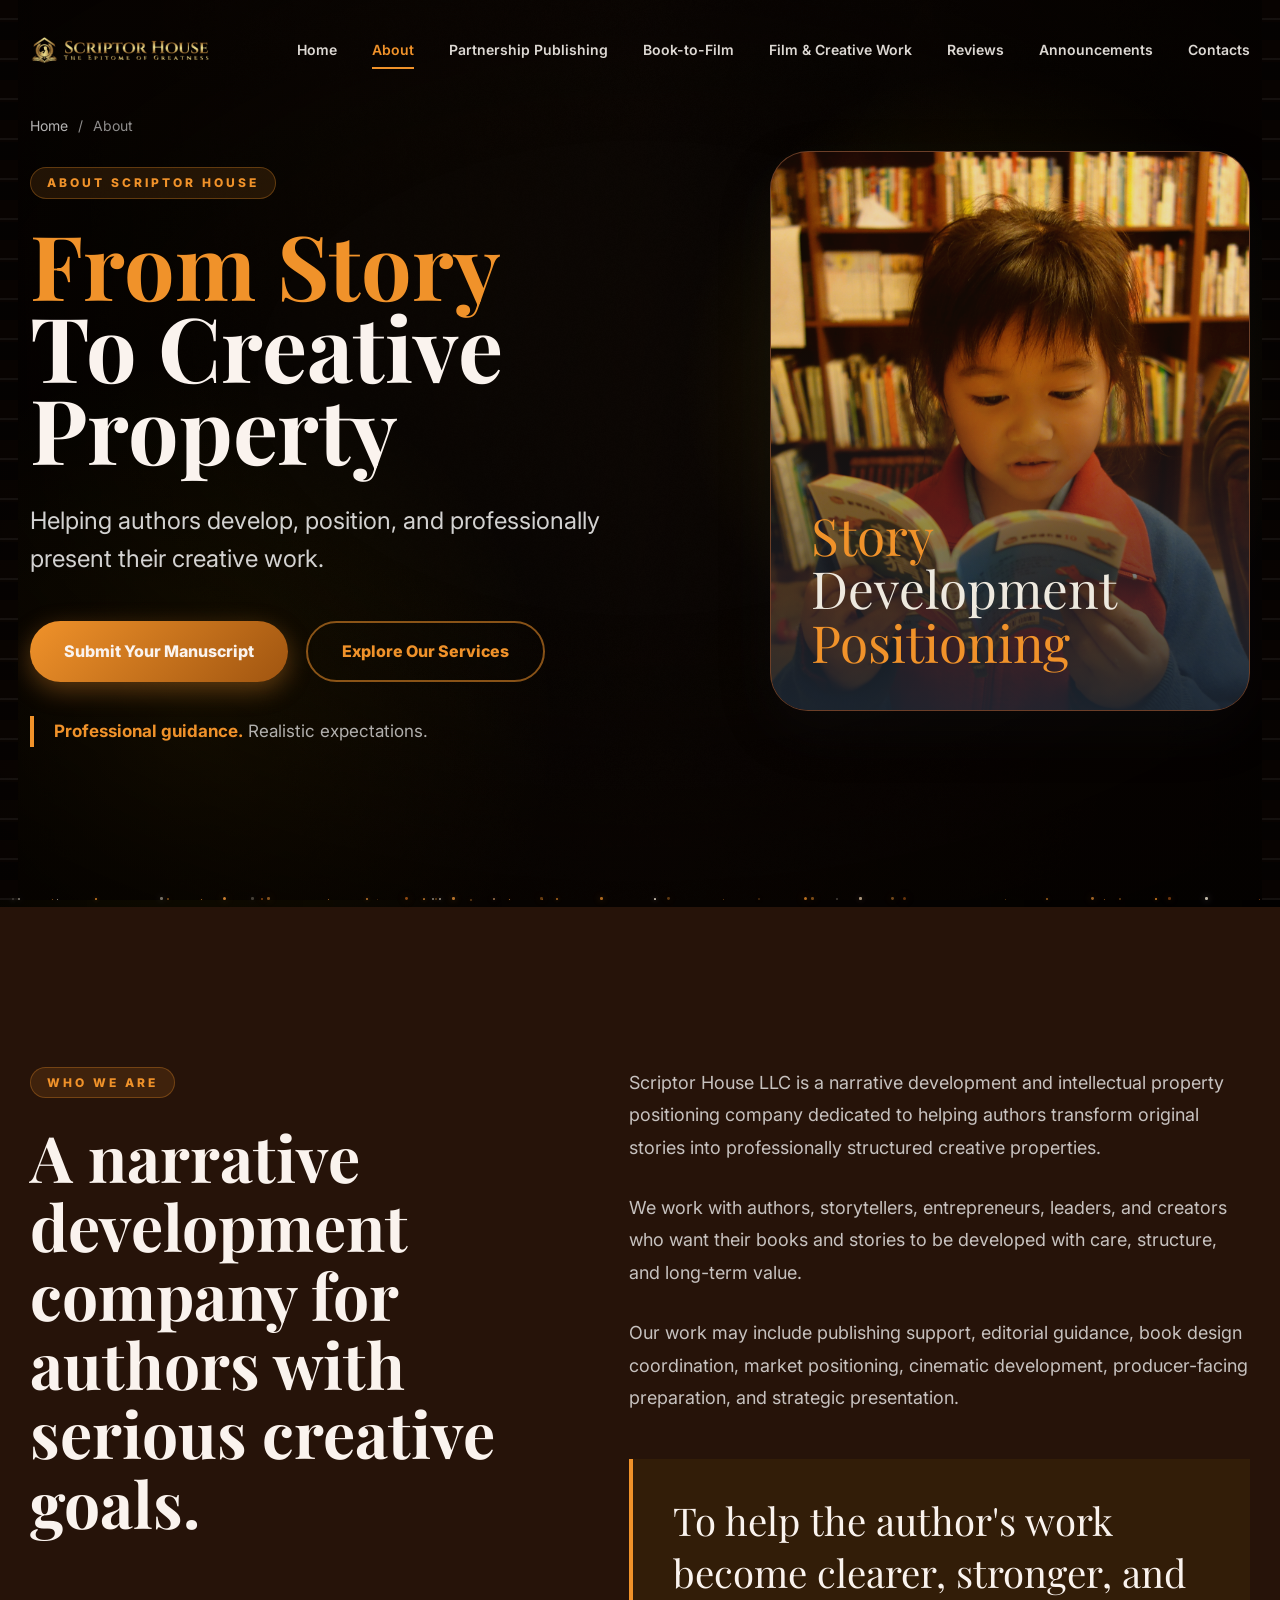
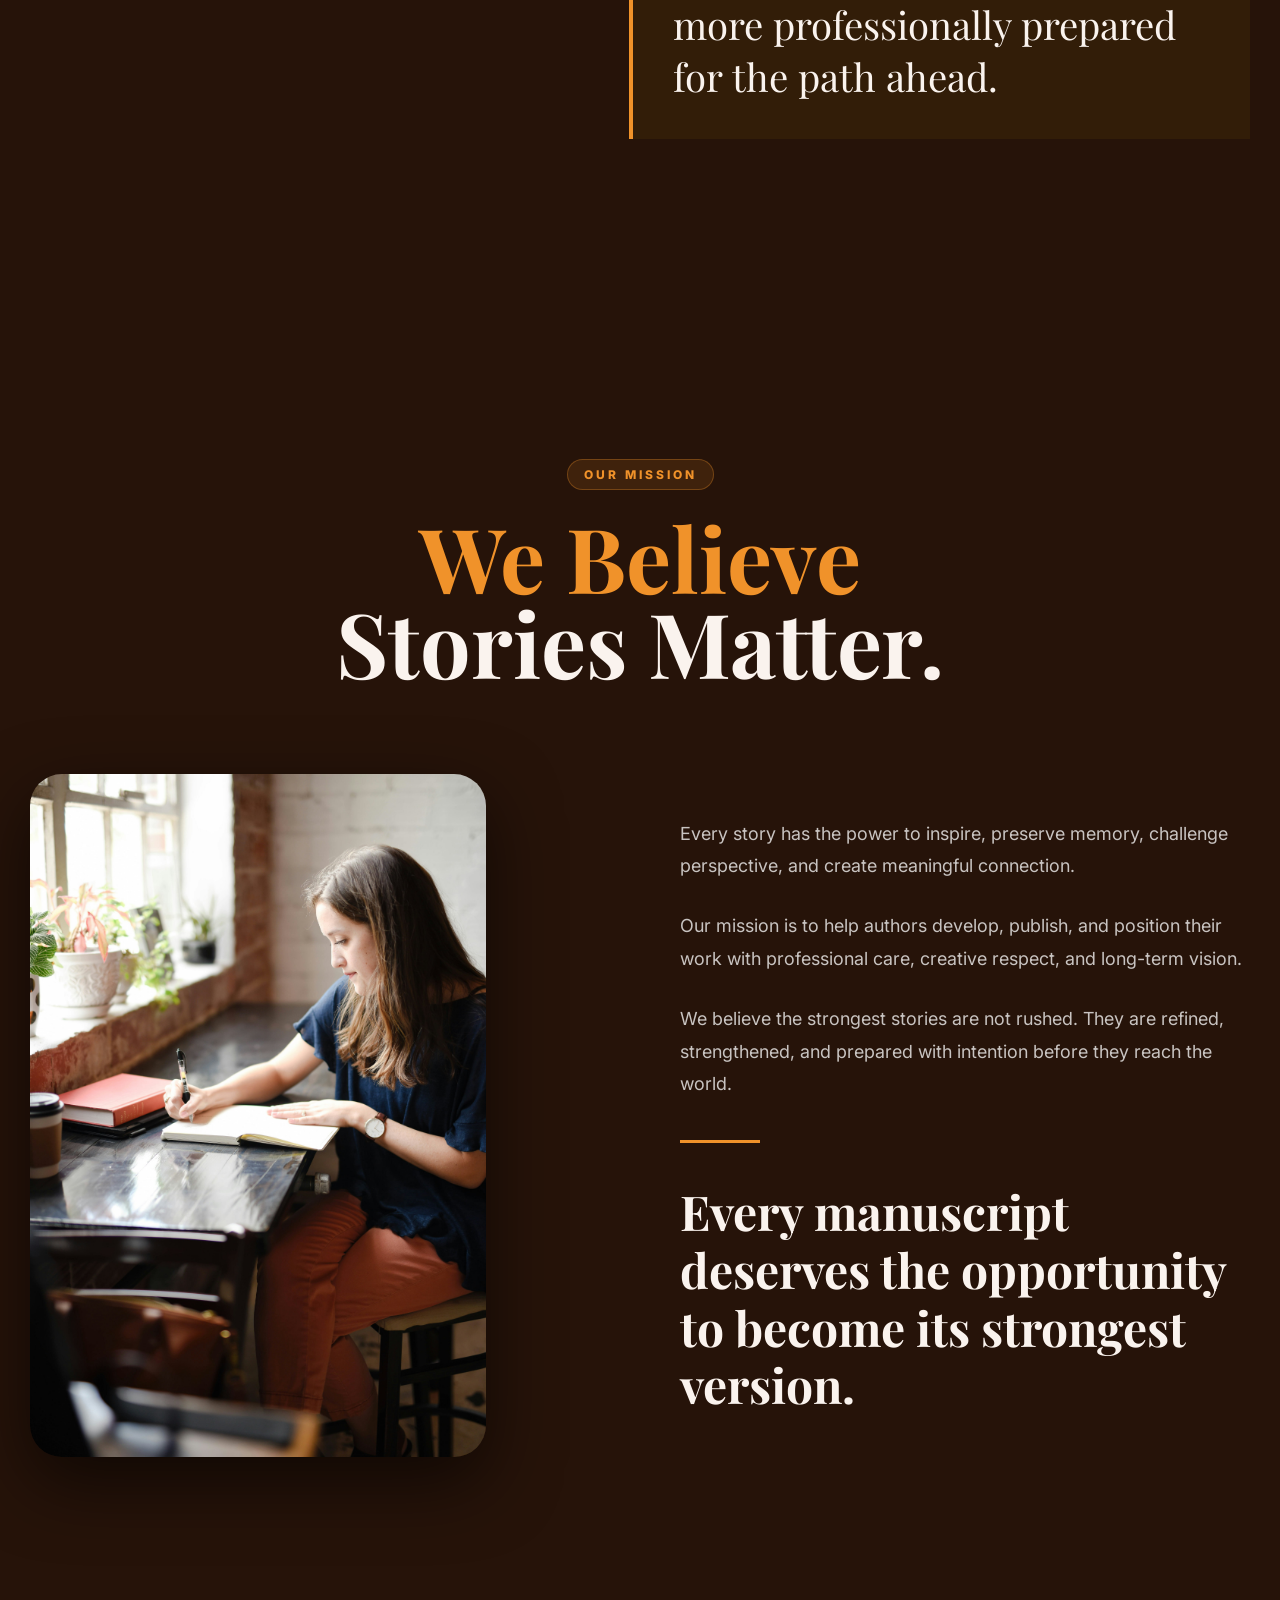
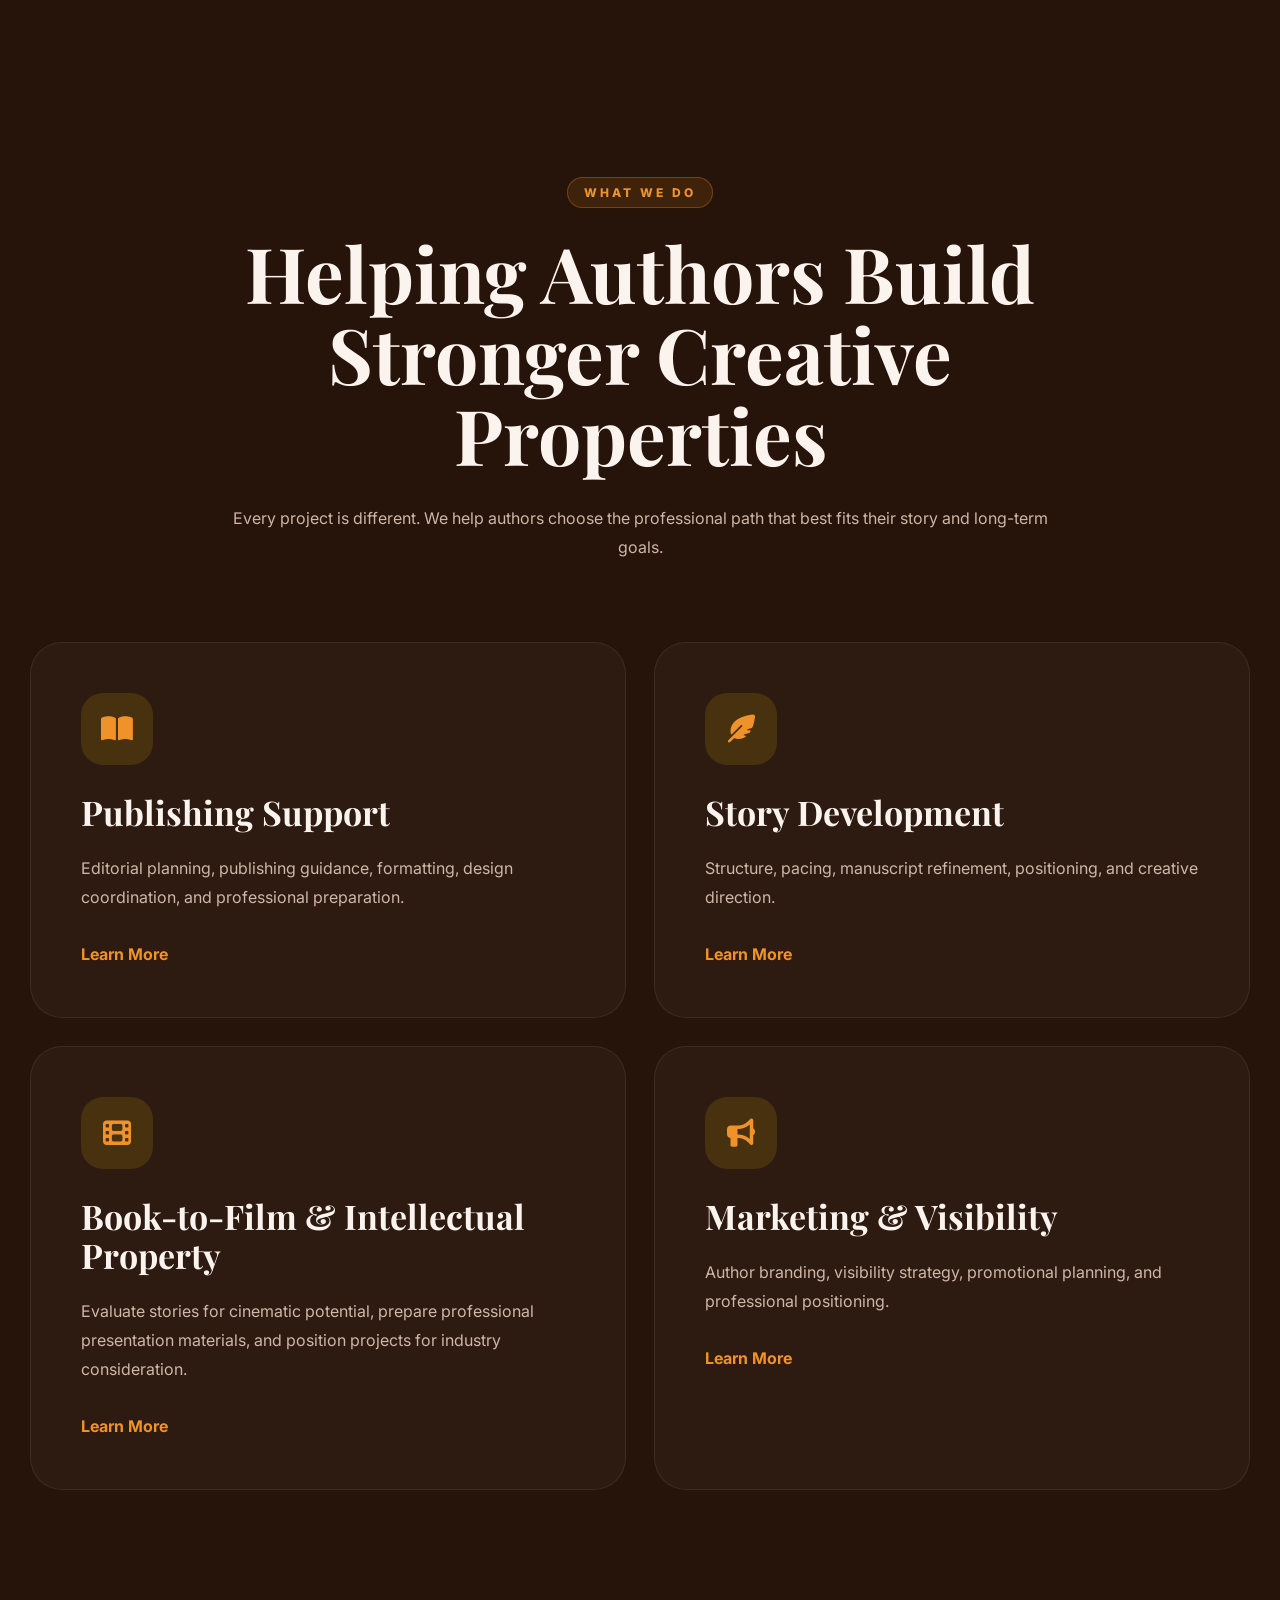
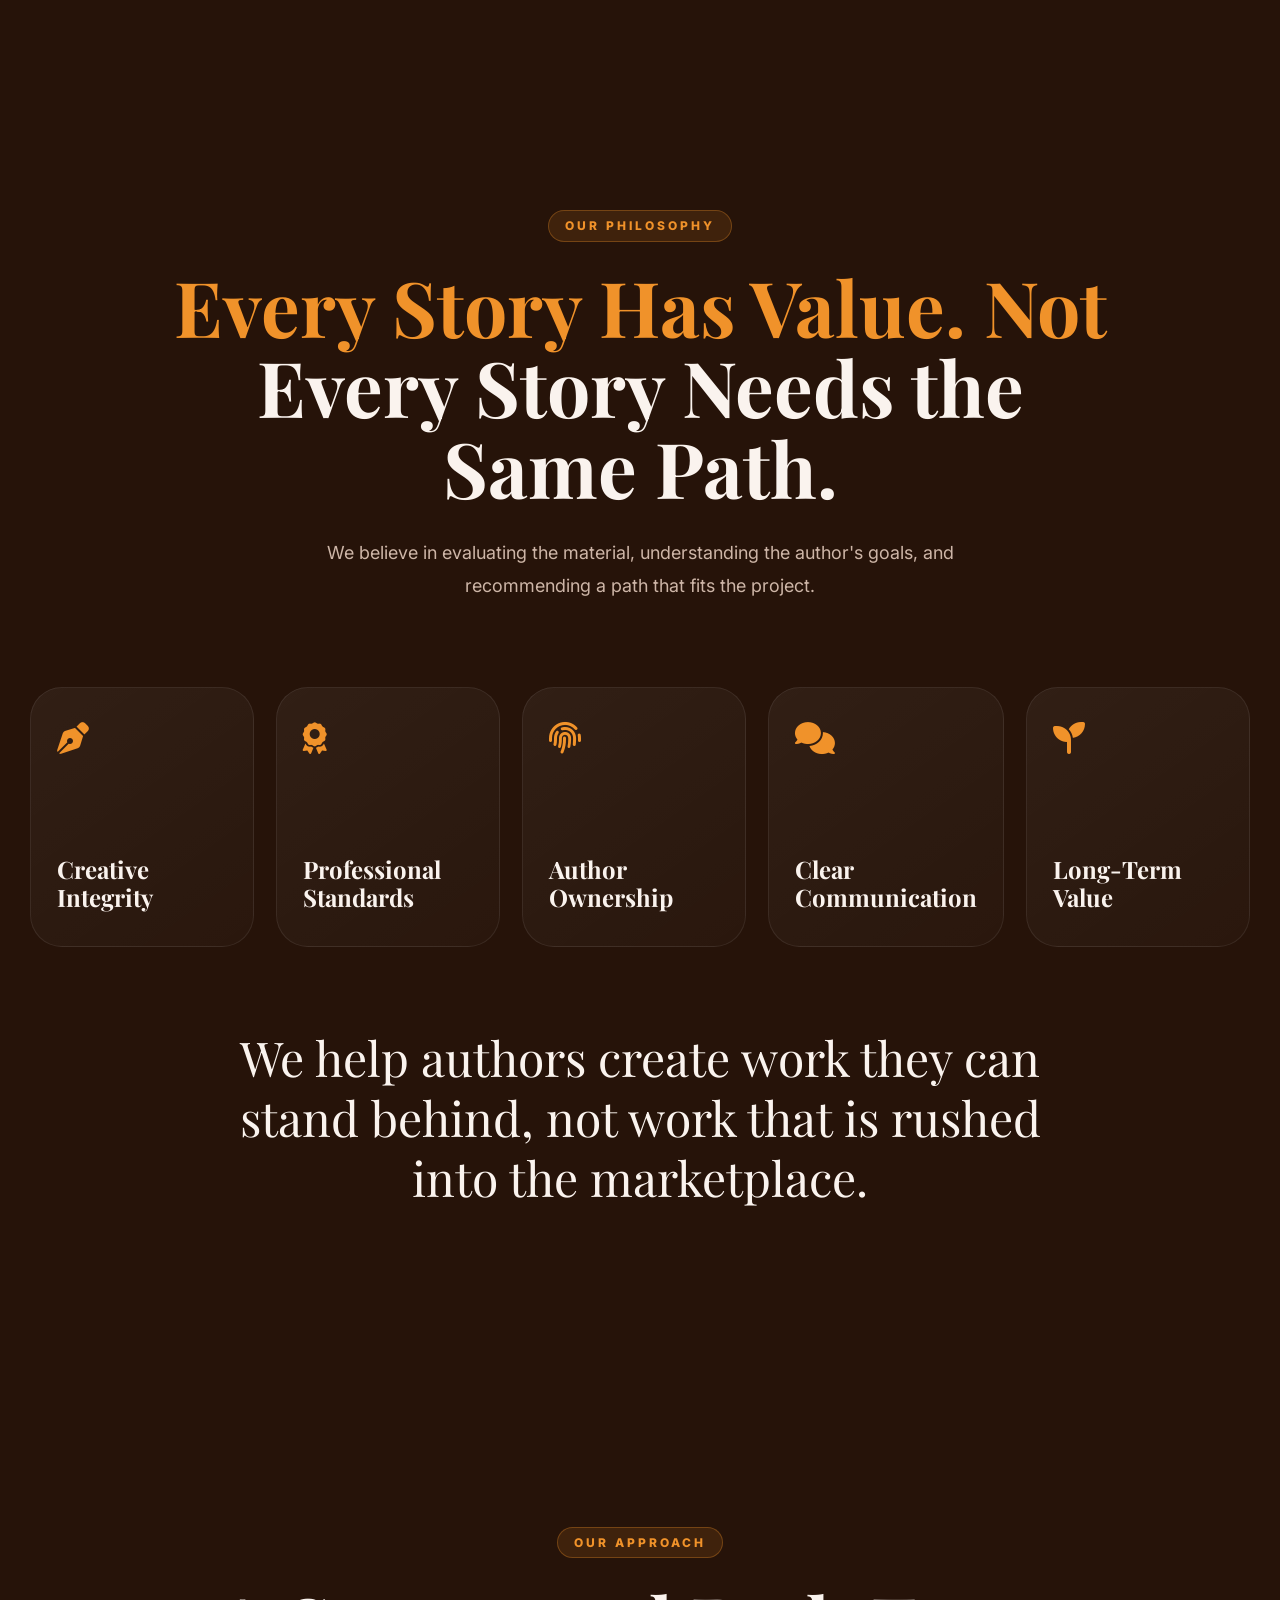
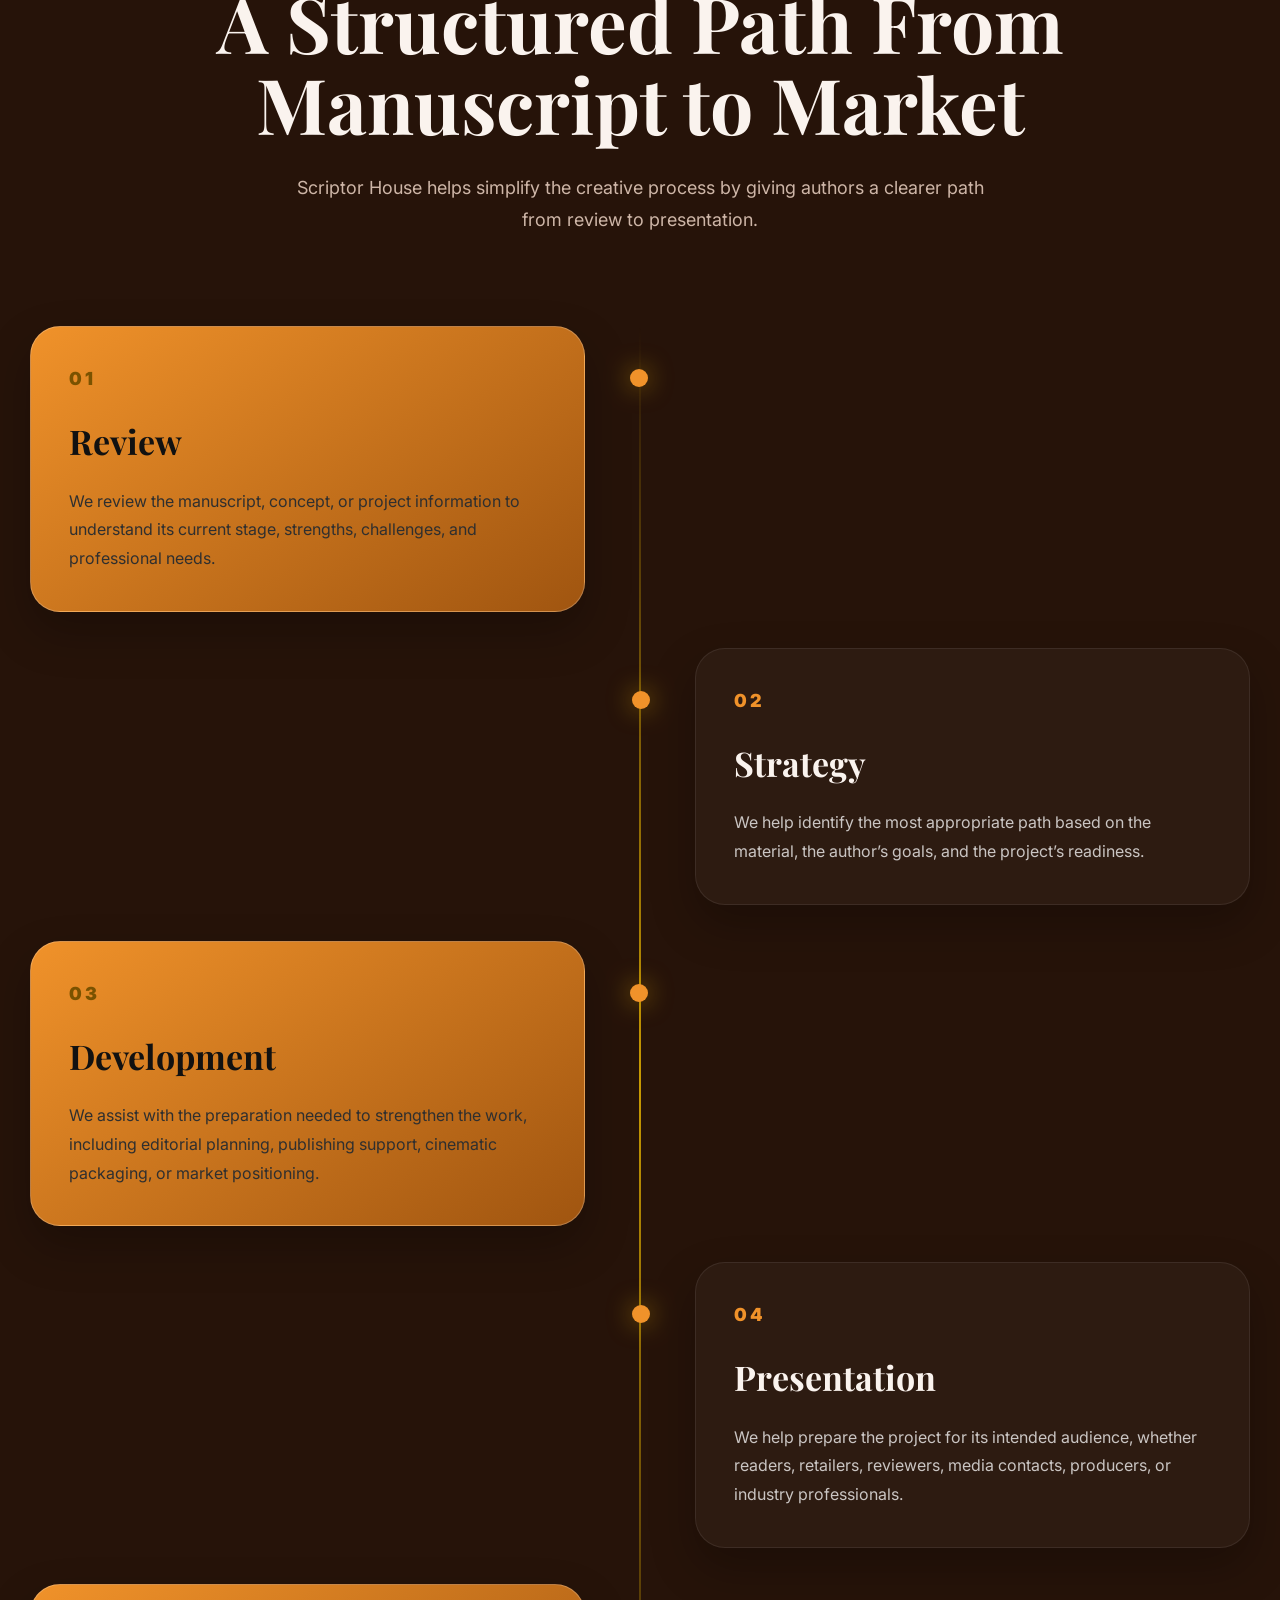
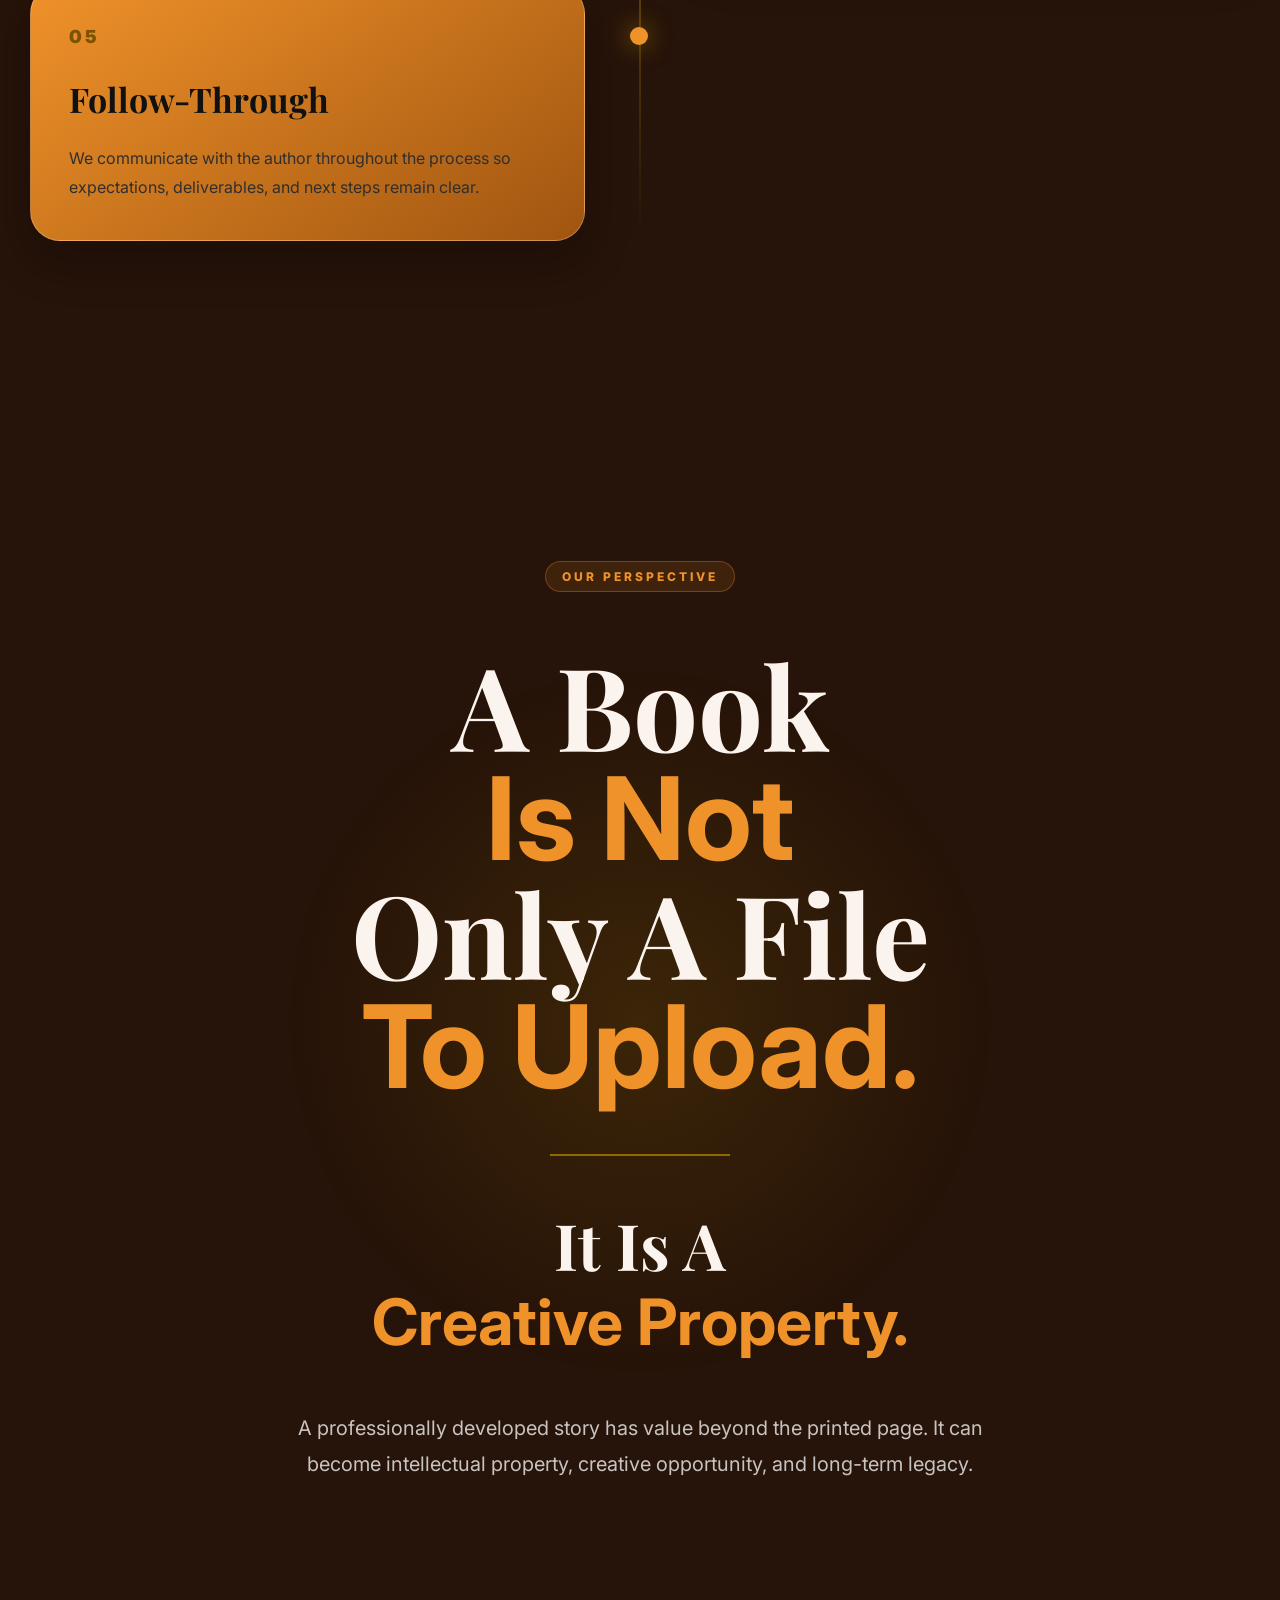
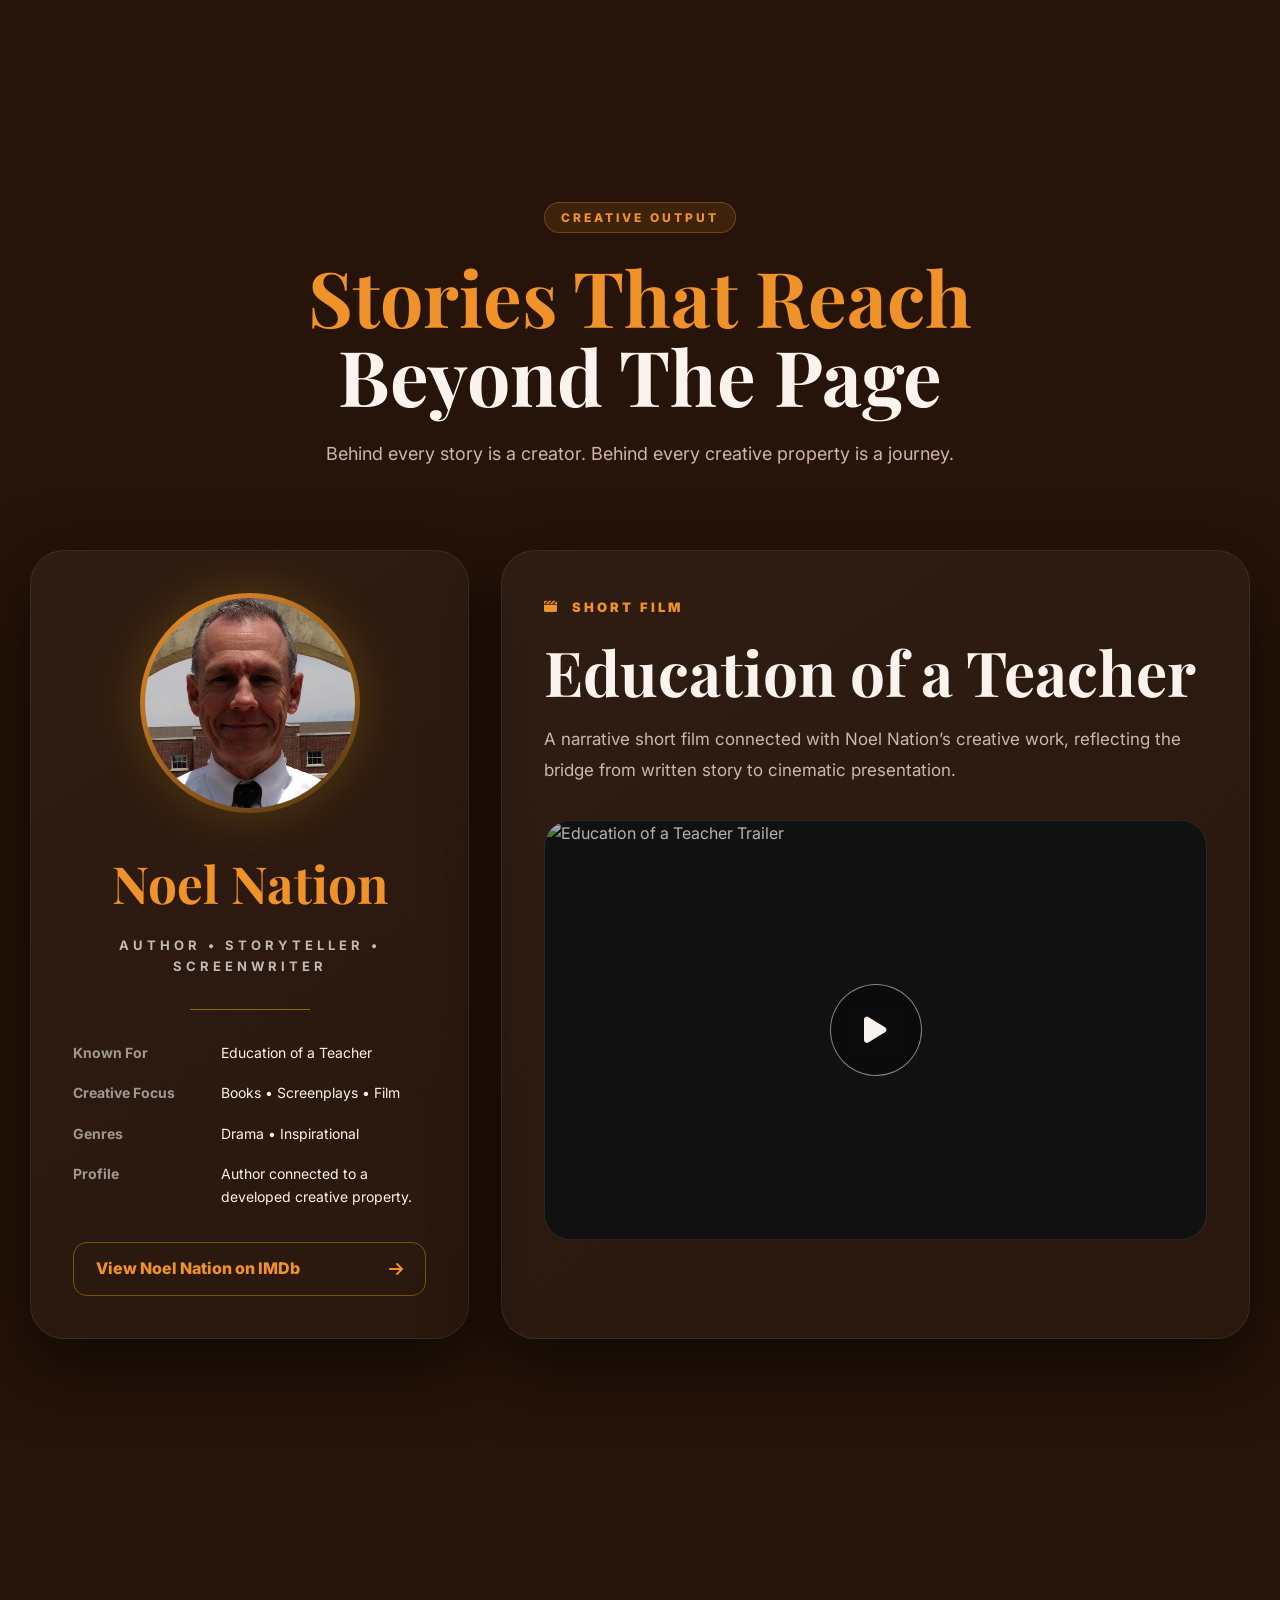
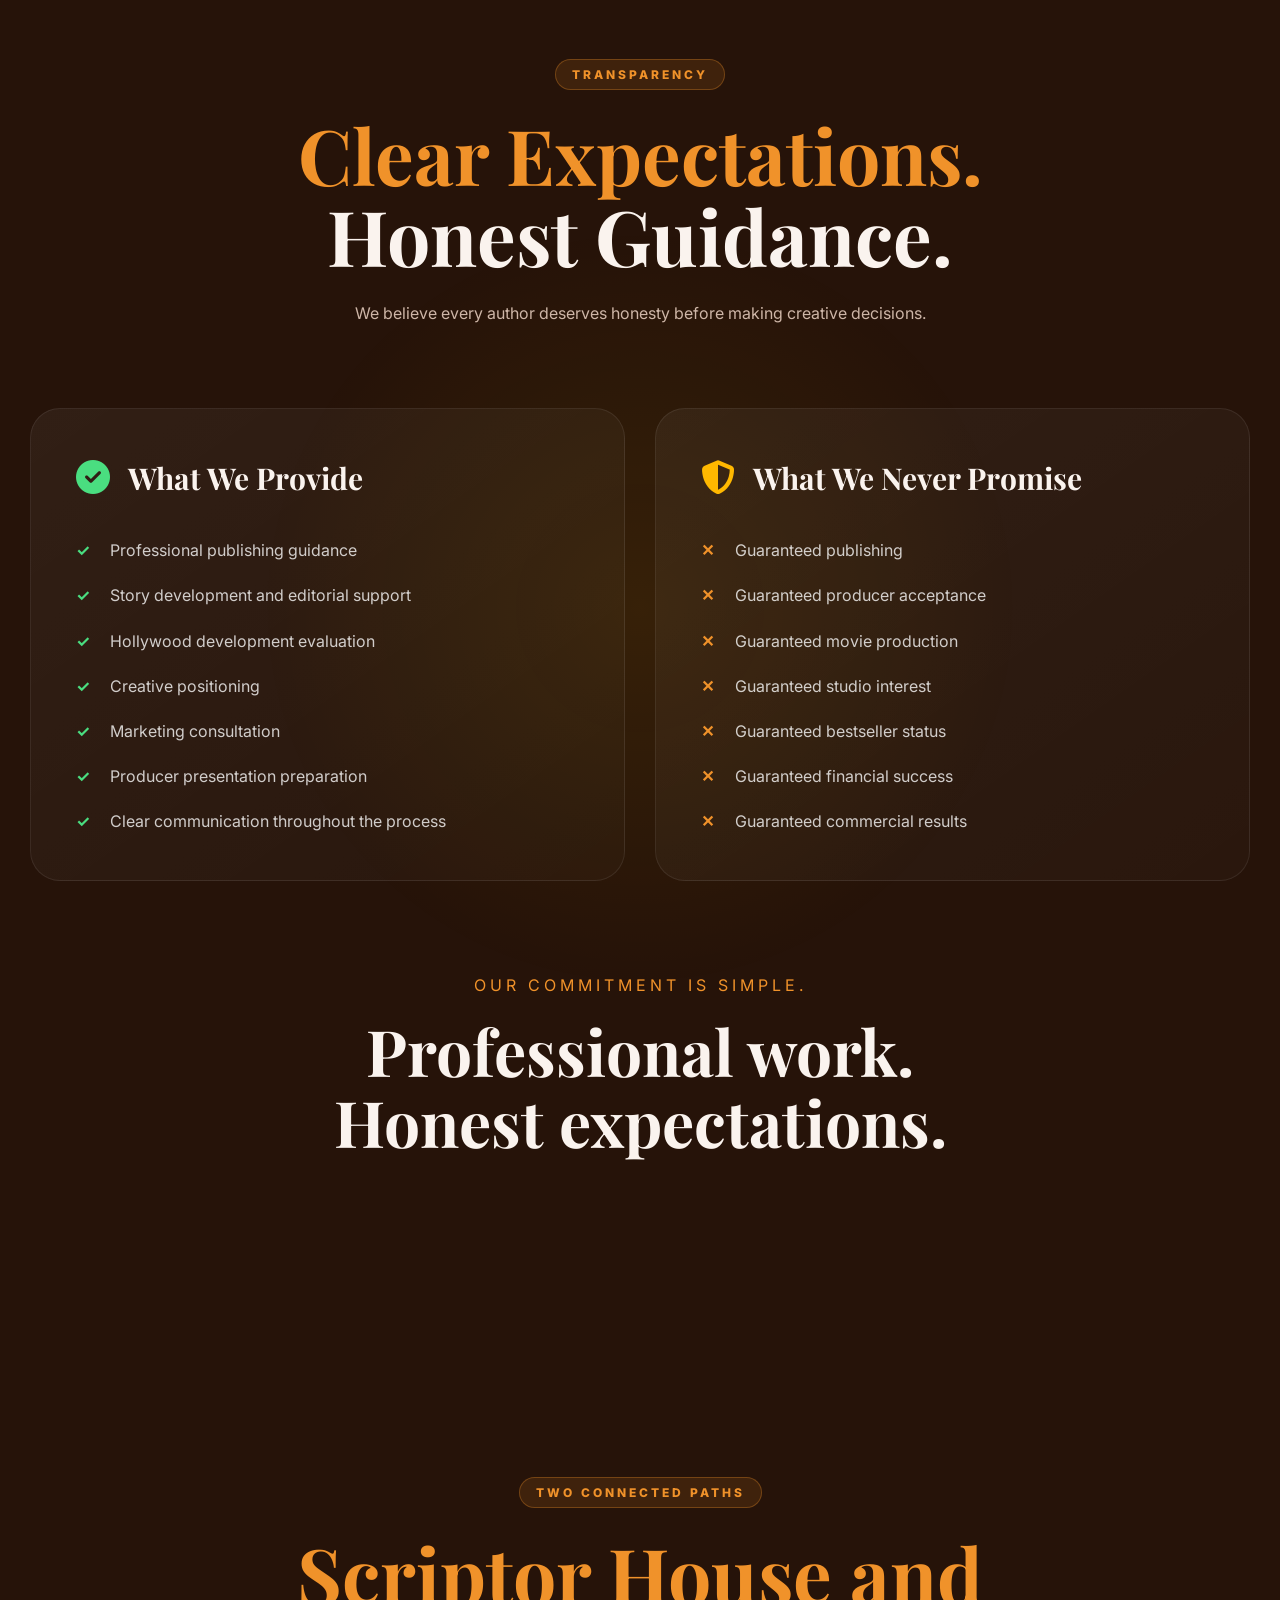
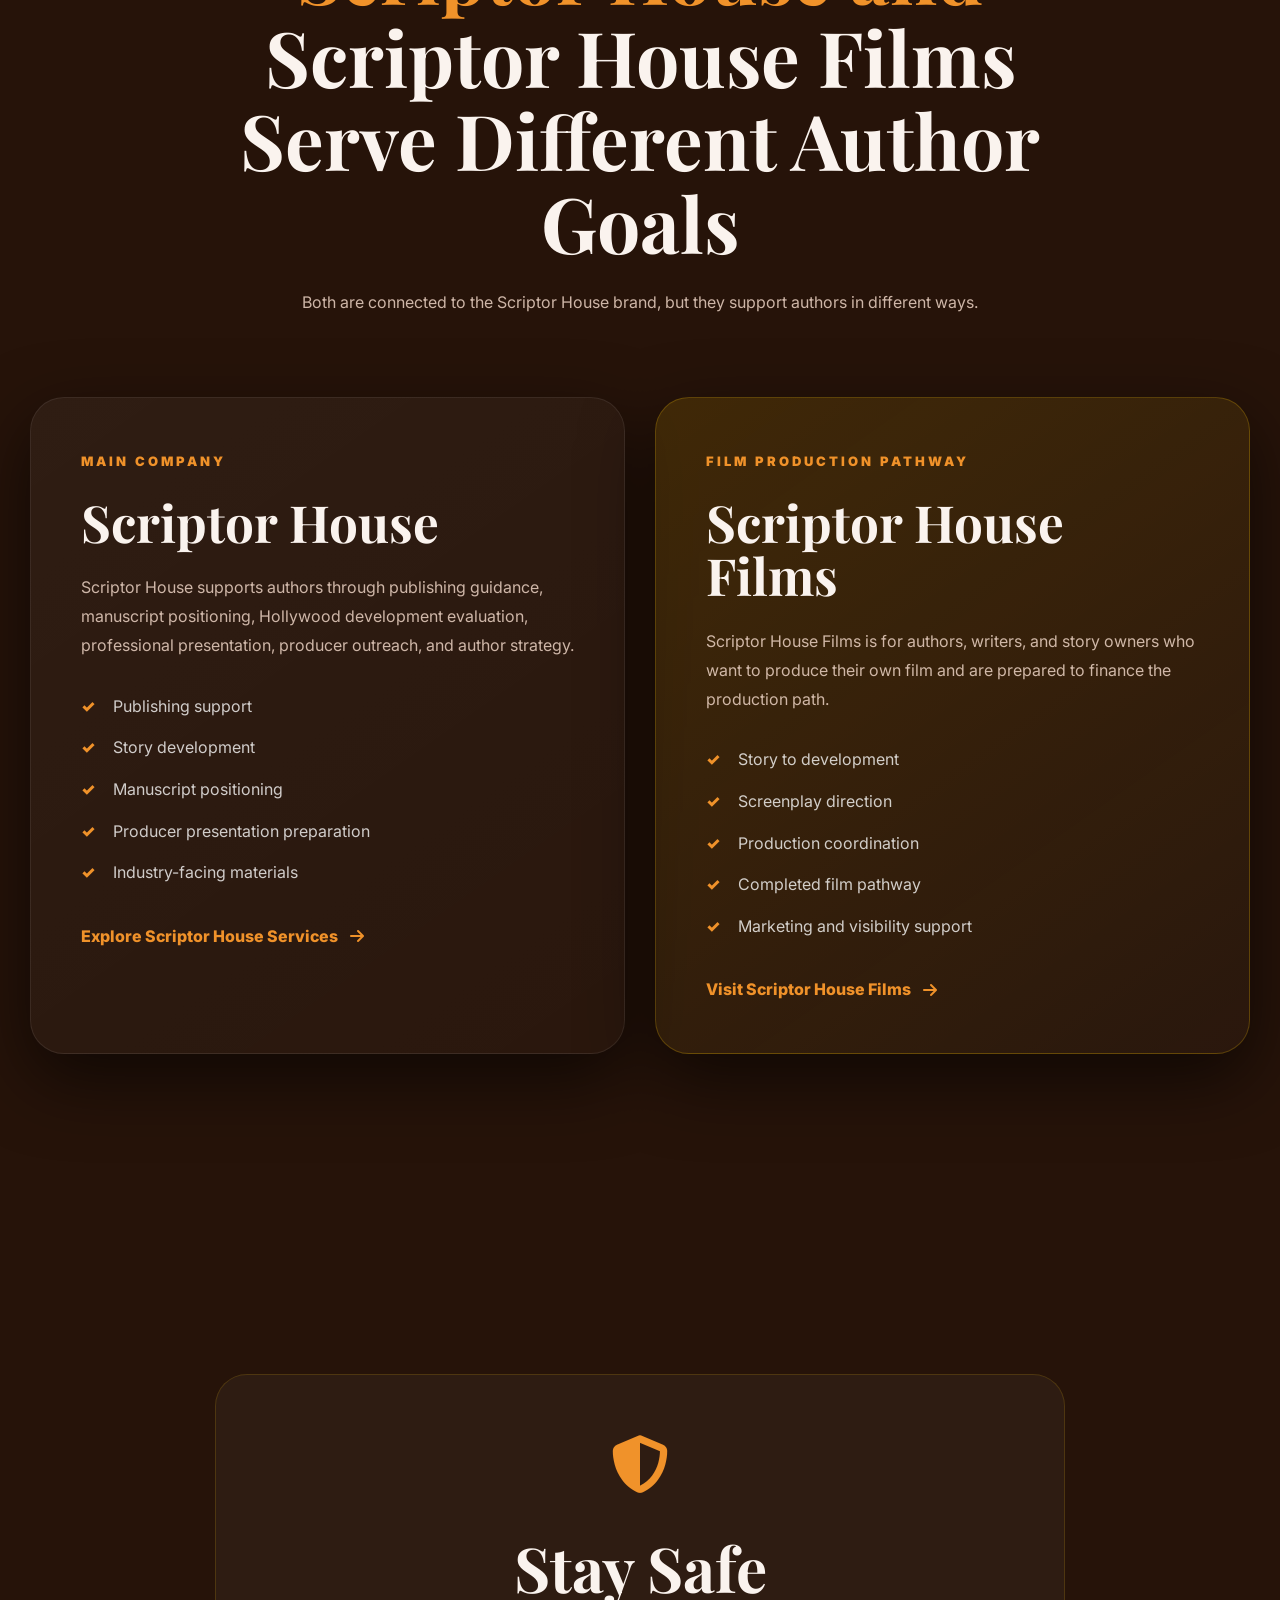
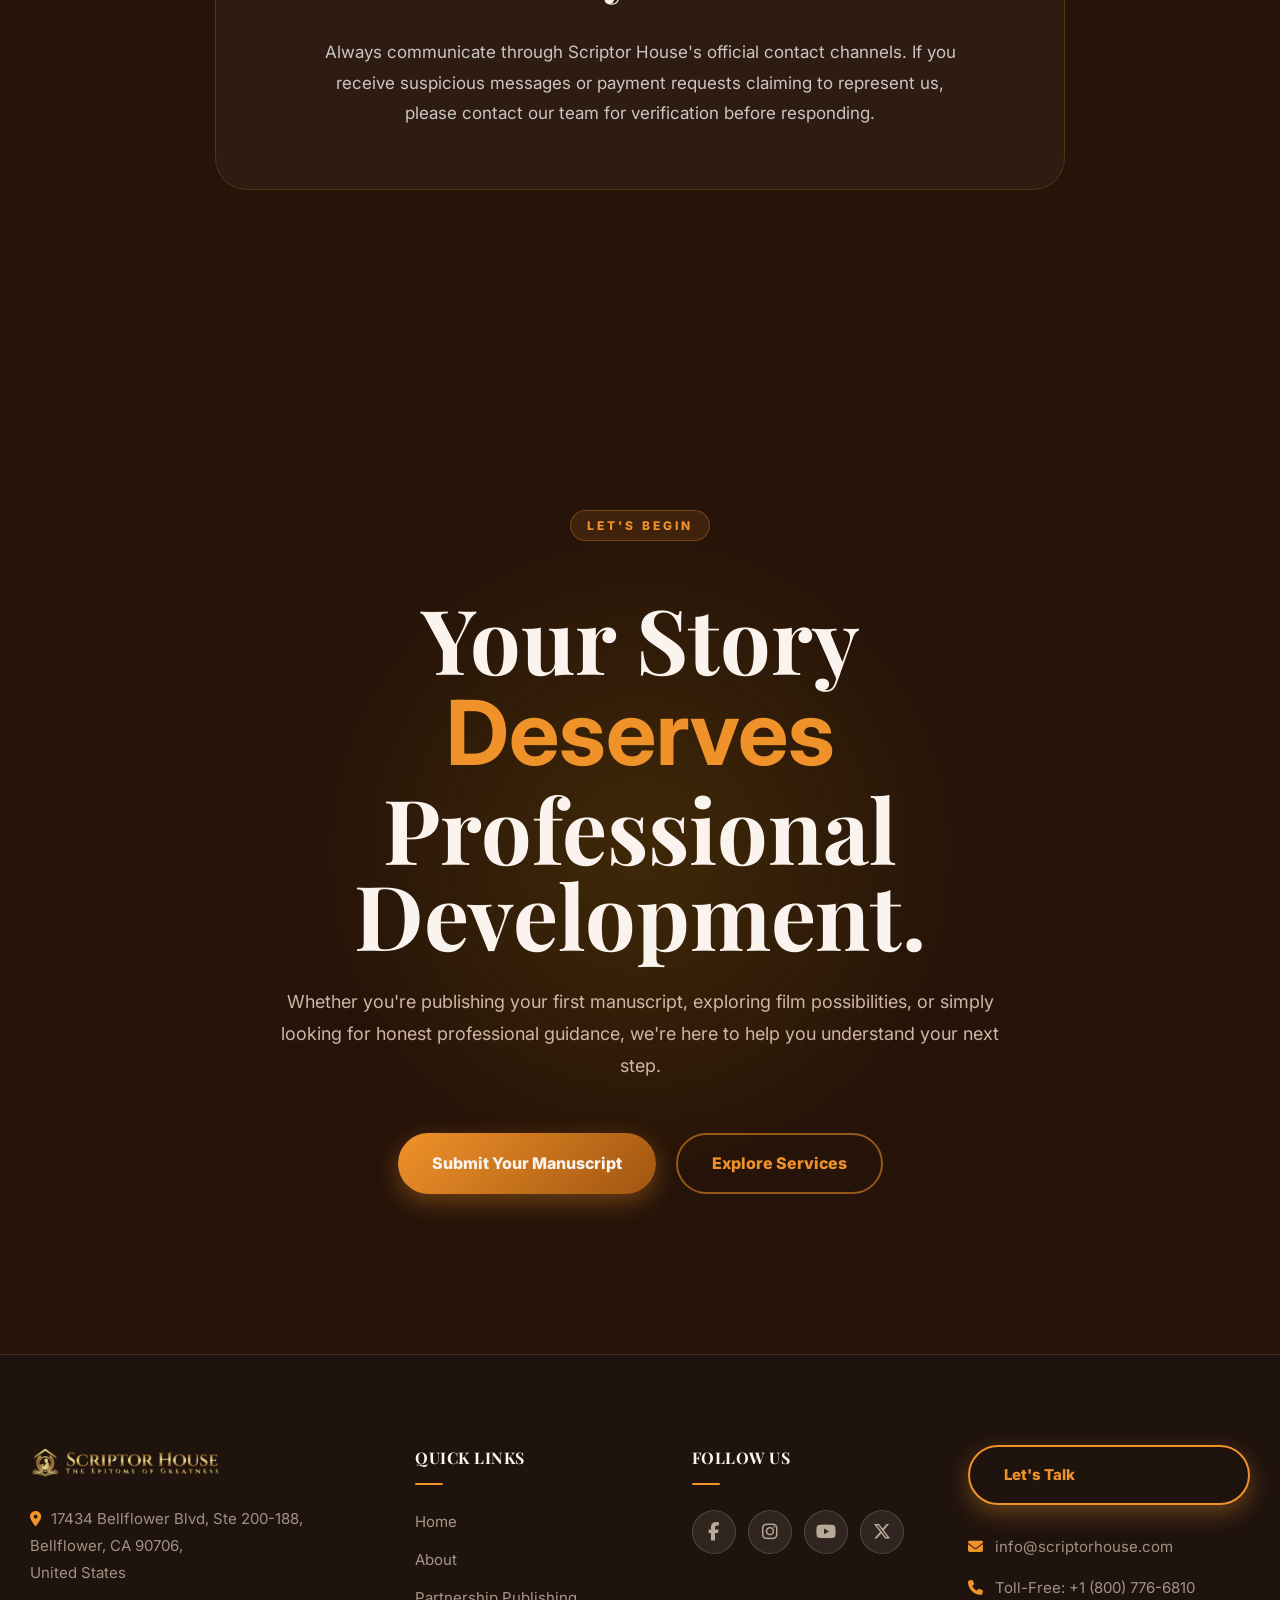
==== commit a4d6e82b: "Update puzzle cards to bright orange, enhance cinematic live backgrounds, announcements and palette " ====
--- a/about.html
+++ b/about.html
@@ -36,6 +36,7 @@
   <link rel="stylesheet" href="about-css/security.css">
   <link rel="stylesheet" href="about-css/final-cta.css">
   <link rel="stylesheet" href="css/metallic-themes.css">
+  <link rel="stylesheet" href="css/cinematic-bg.css">
 </head>
 
 <body class="">
@@ -648,17 +649,12 @@
             reflecting the bridge from written story to cinematic presentation.
           </p>
 
-          <div class="film-video">
-
-            <!-- Replace this image with actual trailer iframe later -->
+          <div class="film-video" id="filmVideoThumb" role="button" tabindex="0" aria-label="Watch film" style="cursor:pointer;" onclick="window.location.href='film-creative-work.html#featured-work'">
             <img src="images/16x9.jpg" alt="Education of a Teacher Trailer">
 
             <button class="play-button" aria-label="Play trailer">
               <i class="fa-solid fa-play"></i>
             </button>
-
-          </div>
-
           <div class="film-info-box">
 
             <div>
@@ -670,8 +666,12 @@
               </p>
             </div>
 
-            <a href="film-creative-work.html" class="btn">
+            <a href="film-creative-work.html#featured-work" class="btn">
               Explore Film
+            </a>
+
+            <a href="https://scriptorhousefilms.com" target="_blank" rel="noopener" class="btn btn-outline">
+              <i class="fa-solid fa-film"></i> Scriptor House Films
             </a>
 
           </div>
@@ -1032,7 +1032,9 @@
 
   <!-- About JS -->
   <script src="about-js/about.js"></script>
-  <script src="js/theme-switcher.js"></script>
+
+  <script src="js/cinematic-bg.js"></script>
+
 
 </body>
 
--- a/css/global.css
+++ b/css/global.css
@@ -1,14 +1,14 @@
 :root {
-  --primary: #C48A5A;
-  --primary-dark: #6B4A3A;
-  --black: #1A100C;
-  --dark: #2B1D17;
-  --gray: #6B4A3A;
-  --light-gray: #4D352A;
-  --white: #FAF6F0;
-  --text: rgba(231, 214, 193, 0.85);
-  --muted: rgba(231, 214, 193, 0.60);
-  --border: rgba(196, 138, 90, 0.22);
+  --primary: #F0922A;
+  --primary-dark: #A05510;
+  --black: #1A0D08;
+  --dark: #261309;
+  --gray: #6B3520;
+  --light-gray: #4D2915;
+  --white: #FAF3EE;
+  --text: rgba(235, 210, 195, 0.85);
+  --muted: rgba(235, 210, 195, 0.60);
+  --border: rgba(240, 146, 42, 0.22);
   --shadow: 0 25px 70px rgba(0, 0, 0, 0.60);
   --transition: all 0.35s ease;
 }
@@ -28,7 +28,7 @@
 }
 
 body {
-  background: #2B1D17;
+  background: #261309;
   color: var(--white);
   overflow-x: hidden;
   line-height: 1.6;
@@ -76,9 +76,9 @@
 
 .section-tag {
   display: inline-block;
-  color: #C48A5A;
-  background: rgba(196, 138, 90, 0.12);
-  border: 1px solid rgba(196, 138, 90, 0.30);
+  color: #F0922A;
+  background: rgba(240, 146, 42, 0.12);
+  border: 1px solid rgba(240, 146, 42, 0.30);
   font-size: 12px;
   font-weight: 800;
   letter-spacing: 3px;
@@ -94,32 +94,32 @@
   justify-content: center;
   padding: 16px 34px;
   border-radius: 100px;
-  background: linear-gradient(135deg, #C48A5A, #6B4A3A);
-  color: #1A100C;
+  background: linear-gradient(135deg, #F0922A, #A05510);
+  color: #FAF3EE;
   font-weight: 800;
   transition: var(--transition);
-  box-shadow: 0 8px 24px rgba(196, 138, 90, 0.32);
+  box-shadow: 0 8px 24px rgba(240, 146, 42, 0.35);
 }
 
 .btn:hover {
-  background: linear-gradient(135deg, #6B4A3A, #2B1D17);
-  color: #FAF6F0;
+  background: linear-gradient(135deg, #A05510, #261309);
+  color: #FAF3EE;
   transform: translateY(-5px);
-  box-shadow: 0 18px 40px rgba(43, 29, 23, 0.50);
+  box-shadow: 0 18px 40px rgba(160, 85, 16, 0.55);
 }
 
 .btn-outline {
   background: transparent;
-  color: #C48A5A;
-  border: 2px solid rgba(196, 138, 90, 0.55);
+  color: #F0922A;
+  border: 2px solid rgba(240, 146, 42, 0.55);
   box-shadow: none;
 }
 
 .btn-outline:hover {
-  background: linear-gradient(135deg, #C48A5A, #6B4A3A);
-  color: #1A100C;
+  background: linear-gradient(135deg, #F0922A, #A05510);
+  color: #FAF3EE;
   border-color: transparent;
-  box-shadow: 0 8px 24px rgba(196, 138, 90, 0.32);
+  box-shadow: 0 8px 24px rgba(240, 146, 42, 0.35);
 }
 
 .fade-up {
@@ -204,20 +204,20 @@
   height: min(600px, 80vw);
   border-radius: 50%;
   filter: blur(160px);
-  opacity: 0.22;
+  opacity: 0.28;
   pointer-events: none;
-  mix-blend-mode: multiply;
+  mix-blend-mode: screen;
 }
 
 .glow-1 {
-  background: #FFB162;
+  background: #F0922A;
   top: -10%;
   left: -10%;
   animation: float-slow 14s infinite alternate ease-in-out;
 }
 
 .glow-2 {
-  background: #C9C1B1;
+  background: #7A4020;
   bottom: 10%;
   right: -10%;
   animation: float-slow 16s infinite alternate-reverse ease-in-out;
@@ -371,7 +371,7 @@
   position: relative;
   border: 1px solid rgba(44, 59, 77, 0.18);
   box-shadow: 0 20px 55px rgba(27, 38, 50, 0.15);
-  background: #C9C1B1;
+  background: #7A4020;
   transition: transform 0.4s ease, border-color 0.4s ease, box-shadow 0.4s ease;
 }
 
@@ -413,7 +413,7 @@
 
 .hero-visual-overlay span {
   font-family: "Playfair Display", serif;
-  color: #FFB162;
+  color: #F0922A;
   font-size: clamp(34px, 4vw, 54px);
   line-height: 1.05;
 }
--- a/css/header.css
+++ b/css/header.css
@@ -68,7 +68,7 @@
 
 .nav-menu a:hover,
 .nav-menu a.active {
-    color: #C48A5A;
+    color: #F0922A;
 }
 
 .nav-menu a::after {
@@ -80,7 +80,7 @@
     width: 0;
     height: 2px;
 
-    background: #C48A5A;
+    background: #F0922A;
     transition: .3s;
 }
 
@@ -99,11 +99,11 @@
 
 .site-header.scrolled .nav-menu a:hover,
 .site-header.scrolled .nav-menu a.active {
-    color: #C48A5A;
+    color: #F0922A;
 }
 
 .site-header.scrolled .nav-menu a::after {
-    background: #C48A5A;
+    background: #F0922A;
 }
 
 /* ===========================
@@ -111,7 +111,7 @@
 =========================== */
 
 .header-cta {
-    background: linear-gradient(135deg, #C48A5A, #6B4A3A);
+    background: linear-gradient(135deg, #F0922A, #6B4A3A);
     color: #1A100C;
     padding: 14px 26px;
     border-radius: 100px;
--- a/css/footer.css
+++ b/css/footer.css
@@ -109,8 +109,8 @@
 }
 
 .footer-socials a:hover {
-    background: #C48A5A;
-    border-color: #C48A5A;
+    background: #F0922A;
+    border-color: #F0922A;
     color: #1A100C;
     transform: translateY(-5px);
 }
@@ -121,13 +121,13 @@
 
 .footer-contact .btn {
     background: transparent;
-    color: #C48A5A;
-    border: 2px solid #C48A5A;
+    color: #F0922A;
+    border: 2px solid #F0922A;
     margin-bottom: 28px;
 }
 
 .footer-contact .btn:hover {
-    background: #C48A5A;
+    background: #F0922A;
     color: #1A100C;
 }
 
@@ -150,7 +150,7 @@
     margin-top: 70px;
     padding: 26px;
     background: #140C08;
-    color: #C48A5A;
+    color: #F0922A;
     text-align: center;
     font-size: 14px;
     border-top: 1px solid rgba(196, 138, 90, 0.15);
--- a/about-css/approach.css
+++ b/about-css/approach.css
@@ -71,7 +71,7 @@
 
 /* ALTERNATING CARD COLORS */
 .approach-step:nth-child(odd) {
-  background: linear-gradient(145deg, #ffd54a, #f5be18);
+  background: linear-gradient(145deg, #F0922A, #A05510);
   border: 1px solid rgba(255,255,255,.22);
   color: #111;
 }
--- a/css/metallic-themes.css
+++ b/css/metallic-themes.css
@@ -136,7 +136,7 @@
   background-size: auto, 100% 100%, 100% 100%, 100% 100%, 100% 100%;
 }
 body.theme-bronze .glow-1 { background: #d4a038; opacity: 0.14; }
-body.theme-bronze .glow-2 { background: #e8c060; opacity: 0.10; }
+body.theme-bronze .glow-2 { background: #F0922A; opacity: 0.10; }
 body.theme-bronze .glow-3 { background: var(--primary); opacity: 0.12; }
 
 /* --------------------------------------------------------------------------
@@ -245,7 +245,7 @@
   border: 1px solid rgba(255, 255, 255, 0.14);
   box-shadow: 
     0 20px 48px rgba(0, 0, 0, 0.75),
-    0 0 0 1px rgba(255, 200, 0, 0.15),
+    0 0 0 1px rgba(240, 146, 42, 0.18),
     inset 0 1px 0 rgba(255, 255, 255, 0.12);
   padding: 6px 8px;
   border-radius: 40px;
@@ -260,7 +260,7 @@
   font-weight: 800;
   letter-spacing: 1.5px;
   text-transform: uppercase;
-  color: var(--primary, #FFC800);
+  color: var(--primary, #F0922A);
   padding: 0 6px 0 10px;
   display: flex;
   align-items: center;
@@ -296,10 +296,10 @@
 }
 
 .sh-theme-btn.active {
-  background: linear-gradient(135deg, rgba(255, 200, 0, 0.24), rgba(255, 200, 0, 0.08));
-  border-color: rgba(255, 200, 0, 0.7);
-  color: var(--primary, #FFC800);
-  box-shadow: 0 0 14px rgba(255, 200, 0, 0.28);
+  background: linear-gradient(135deg, rgba(240, 146, 42, 0.24), rgba(240, 146, 42, 0.08));
+  border-color: rgba(240, 146, 42, 0.7);
+  color: var(--primary, #F0922A);
+  box-shadow: 0 0 14px rgba(240, 146, 42, 0.28);
 }
 
 .sh-theme-indicator {
@@ -311,8 +311,8 @@
 }
 
 .sh-theme-btn.active .sh-theme-indicator {
-  background: var(--primary, #FFC800);
-  box-shadow: 0 0 8px #FFC800;
+  background: var(--primary, #F0922A);
+  box-shadow: 0 0 8px #F0922A;
 }
 
 .sh-switcher-toggle-btn {
@@ -329,13 +329,13 @@
   justify-content: center;
   cursor: pointer;
   font-size: 13px;
-  box-shadow: 0 8px 20px rgba(0, 0, 0, 0.5), 0 0 10px rgba(255, 200, 0, 0.1);
+  box-shadow: 0 8px 20px rgba(0, 0, 0, 0.5), 0 0 10px rgba(240, 146, 42, 0.15);
   transition: all 0.25s ease;
 }
 
 .sh-switcher-toggle-btn:hover {
-  color: var(--primary, #FFC800);
-  border-color: rgba(255, 200, 0, 0.5);
+  color: var(--primary, #F0922A);
+  border-color: rgba(240, 146, 42, 0.5);
   transform: scale(1.1);
 }
 
@@ -381,33 +381,33 @@
 
 /* --------------------------------------------------------------------------
    PALETTE 1: CLASSIC LUXURY GOLD (Original Scriptor House)
-   #FFC800 / #D6A700 / #050505
+   #F0922A / #A05510 / #050505
    -------------------------------------------------------------------------- */
 body.palette-classic-gold {
-  --primary: #FFC800;
-  --primary-dark: #d6a700;
-}
-
-/* --------------------------------------------------------------------------
-   PALETTE 2: MIDNIGHT & AMBER (Image 1: #FCA311 & #14213D)
+  --primary: #F0922A;
+  --primary-dark: #A05510;
+}
+
+/* --------------------------------------------------------------------------
+   PALETTE 2: MIDNIGHT & AMBER (Image 1: #F0922A & #14213D)
    Vibrant Amber Glow with Deep Midnight Blue Shadows
    -------------------------------------------------------------------------- */
 body.palette-midnight-gold {
-  --primary: #FCA311;
-  --primary-dark: #d88200;
+  --primary: #F0922A;
+  --primary-dark: #A05510;
 }
 body.palette-midnight-gold .glow-1 { background: #14213D !important; opacity: 0.22 !important; }
-body.palette-midnight-gold .glow-2 { background: #FCA311 !important; opacity: 0.12 !important; }
+body.palette-midnight-gold .glow-2 { background: #F0922A !important; opacity: 0.12 !important; }
 body.palette-midnight-gold .glow-3 { background: #E5E5E5 !important; opacity: 0.08 !important; }
 
 body.palette-midnight-gold .section-tag {
   background: rgba(20, 33, 61, 0.65) !important;
   border-color: rgba(252, 163, 17, 0.45) !important;
-  color: #FCA311 !important;
+  color: #F0922A !important;
   box-shadow: 0 4px 16px rgba(20, 33, 61, 0.5) !important;
 }
 body.palette-midnight-gold .btn {
-  background: linear-gradient(135deg, #FCA311, #d88200) !important;
+  background: linear-gradient(135deg, #F0922A, #A05510) !important;
   color: #050505 !important;
   box-shadow: 0 10px 25px rgba(252, 163, 17, 0.28) !important;
 }
@@ -417,10 +417,10 @@
 body.palette-midnight-gold .btn-outline {
   background: transparent !important;
   border-color: rgba(252, 163, 17, 0.45) !important;
-  color: #FCA311 !important;
+  color: #F0922A !important;
 }
 body.palette-midnight-gold .btn-outline:hover {
-  background: #FCA311 !important;
+  background: #F0922A !important;
   color: #050505 !important;
   box-shadow: 0 8px 24px rgba(252, 163, 17, 0.3) !important;
 }
@@ -466,7 +466,7 @@
   border-color: rgba(252, 163, 17, 0.3) !important;
   box-shadow: 0 24px 80px rgba(0,0,0,0.7), 0 0 45px rgba(20, 33, 61, 0.6) !important;
 }
-body.palette-midnight-gold .sh-switcher-title { color: #FCA311; }
+body.palette-midnight-gold .sh-switcher-title { color: #F0922A; }
 
 /* --------------------------------------------------------------------------
    PALETTE 3: SPRUCE & SAGE (Image 2: #8EB69B, #235347, #0B2B26)
@@ -554,21 +554,21 @@
    Warm Ochre, Terracotta Clay & Architectural Slate
    -------------------------------------------------------------------------- */
 body.palette-terracotta-slate {
-  --primary: #FFB162;
+  --primary: #F0922A;
   --primary-dark: #A35139;
 }
 body.palette-terracotta-slate .glow-1 { background: #2C3B4D !important; opacity: 0.25 !important; }
-body.palette-terracotta-slate .glow-2 { background: #FFB162 !important; opacity: 0.13 !important; }
+body.palette-terracotta-slate .glow-2 { background: #F0922A !important; opacity: 0.13 !important; }
 body.palette-terracotta-slate .glow-3 { background: #A35139 !important; opacity: 0.16 !important; }
 
 body.palette-terracotta-slate .section-tag {
   background: rgba(44, 59, 77, 0.65) !important;
   border-color: rgba(255, 177, 98, 0.45) !important;
-  color: #FFB162 !important;
+  color: #F0922A !important;
   box-shadow: 0 4px 16px rgba(44, 59, 77, 0.5) !important;
 }
 body.palette-terracotta-slate .btn {
-  background: linear-gradient(135deg, #FFB162, #A35139) !important;
+  background: linear-gradient(135deg, #F0922A, #A05510) !important;
   color: #120c08 !important;
   font-weight: 700 !important;
   box-shadow: 0 10px 25px rgba(255, 177, 98, 0.28) !important;
@@ -579,10 +579,10 @@
 body.palette-terracotta-slate .btn-outline {
   background: transparent !important;
   border-color: rgba(255, 177, 98, 0.45) !important;
-  color: #FFB162 !important;
+  color: #F0922A !important;
 }
 body.palette-terracotta-slate .btn-outline:hover {
-  background: #FFB162 !important;
+  background: #F0922A !important;
   color: #120c08 !important;
   box-shadow: 0 8px 24px rgba(255, 177, 98, 0.3) !important;
 }
@@ -628,7 +628,7 @@
   border-color: rgba(255, 177, 98, 0.3) !important;
   box-shadow: 0 24px 80px rgba(0,0,0,0.7), 0 0 45px rgba(44, 59, 77, 0.5) !important;
 }
-body.palette-terracotta-slate .sh-switcher-title { color: #FFB162; }
+body.palette-terracotta-slate .sh-switcher-title { color: #F0922A; }
 
 /* --------------------------------------------------------------------------
    PALETTE 5: CYBER FLAME & CARBON (Image 4: #E85002, #C10801, #333333)
@@ -833,7 +833,7 @@
 .sh-tab.active {
   background: rgba(255,255,255,0.12);
   border-color: rgba(255,255,255,0.25);
-  color: var(--primary, #FFC800);
+  color: var(--primary, #F0922A);
 }
 
 /* Tab content wrapper */
--- a/css/cinematic-bg.css
+++ b/css/cinematic-bg.css
@@ -0,0 +1,93 @@
+/*
+ * ==========================================================================
+ * SCRIPTOR HOUSE — CINEMATIC LIVE BACKGROUND
+ * Film grain, projector light beams, floating bokeh particles
+ * ==========================================================================
+ */
+
+/* ─── Canvas Layer (film grain + beams) ─── */
+#cinematic-canvas {
+  position: fixed;
+  inset: 0;
+  width: 100%;
+  height: 100%;
+  z-index: -1;
+  pointer-events: none;
+  opacity: 1;
+}
+
+/* ─── Film strip edges ─── */
+#cinematic-filmstrip-left,
+#cinematic-filmstrip-right {
+  position: fixed;
+  top: 0;
+  bottom: 0;
+  width: 18px;
+  z-index: 10;
+  pointer-events: none;
+  overflow: hidden;
+}
+
+#cinematic-filmstrip-left  { left: 0; }
+#cinematic-filmstrip-right { right: 0; }
+
+.filmstrip-inner {
+  position: absolute;
+  top: 0;
+  left: 0;
+  right: 0;
+  bottom: 0;
+  background-color: rgba(10, 5, 2, 0.75);
+  background-image: repeating-linear-gradient(
+    to bottom,
+    transparent 0px,
+    transparent 18px,
+    rgba(255,255,255,0.055) 18px,
+    rgba(255,255,255,0.055) 20px,
+    transparent 20px,
+    transparent 22px,
+    rgba(0,0,0,0.4) 22px,
+    rgba(0,0,0,0.4) 40px
+  );
+  animation: filmstrip-scroll 3s linear infinite;
+}
+
+@keyframes filmstrip-scroll {
+  from { background-position: 0 0; }
+  to   { background-position: 0 40px; }
+}
+
+#cinematic-filmstrip-right .filmstrip-inner {
+  animation-direction: reverse;
+}
+
+/* ─── Projector vignette overlay ─── */
+#cinematic-vignette {
+  position: fixed;
+  inset: 0;
+  z-index: 1;
+  pointer-events: none;
+  background: radial-gradient(
+    ellipse 85% 75% at 50% 42%,
+    transparent 35%,
+    rgba(10, 4, 1, 0.45) 70%,
+    rgba(5, 2, 0, 0.80) 100%
+  );
+}
+
+/* ─── Dust particles ─── */
+.cinematic-dust {
+  position: fixed;
+  border-radius: 50%;
+  pointer-events: none;
+  z-index: 2;
+  animation: dust-float linear infinite;
+  will-change: transform, opacity;
+}
+
+@keyframes dust-float {
+  0%   { transform: translateY(110vh) translateX(0px); opacity: 0; }
+  8%   { opacity: 1; }
+  92%  { opacity: 1; }
+  100% { transform: translateY(-10vh) translateX(var(--drift, 60px)); opacity: 0; }
+}
